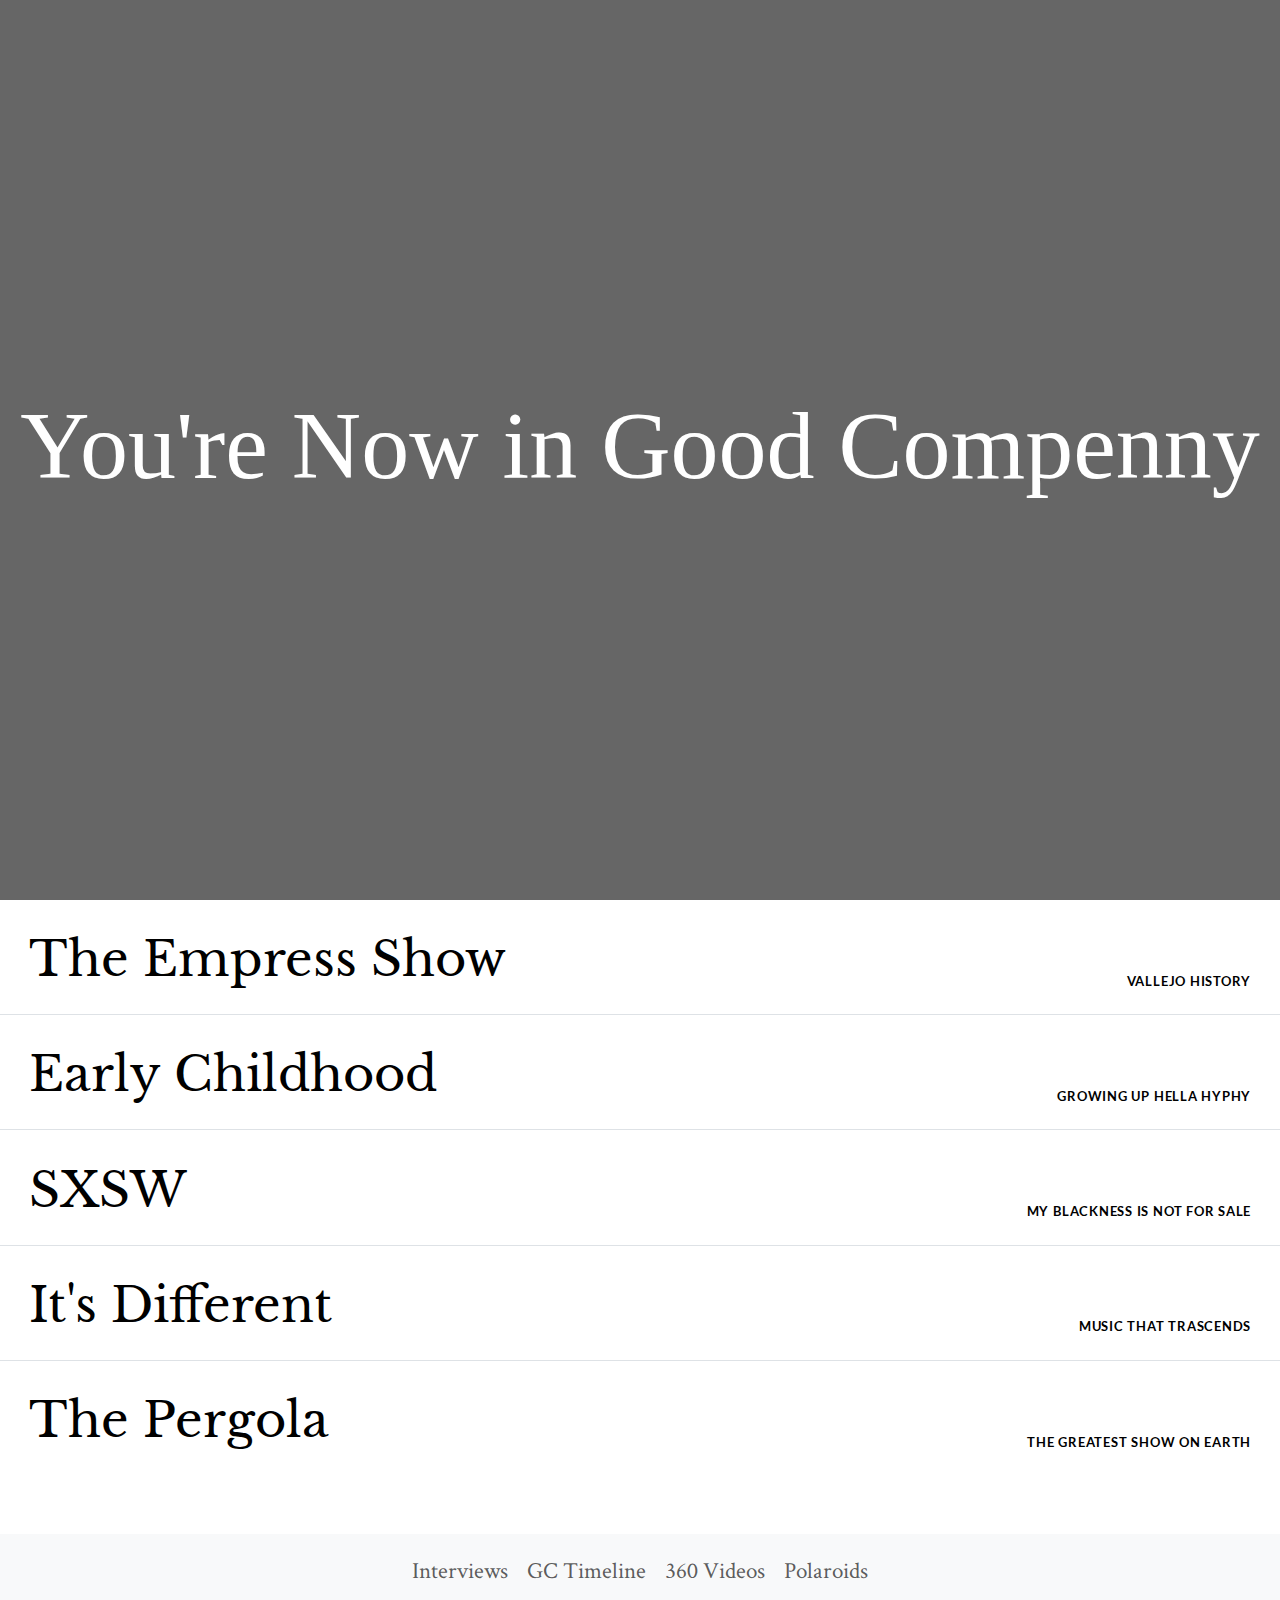
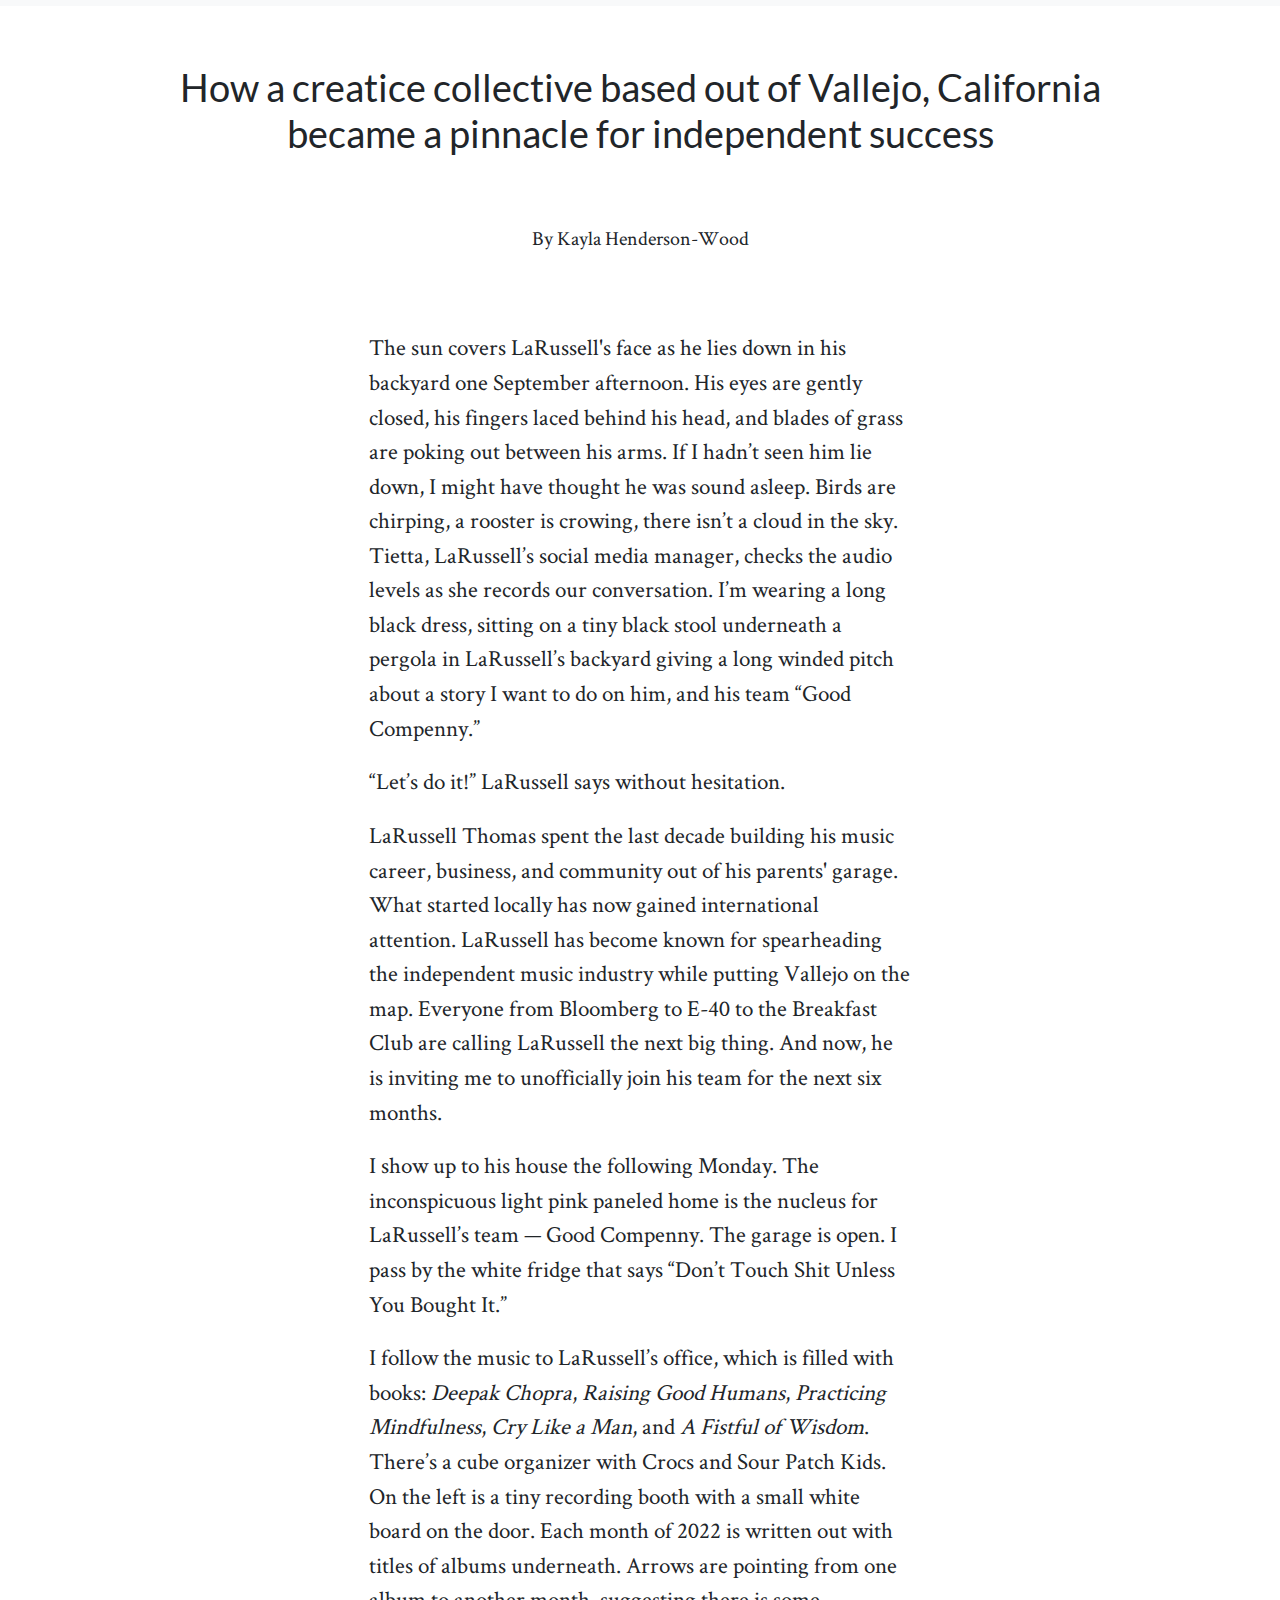
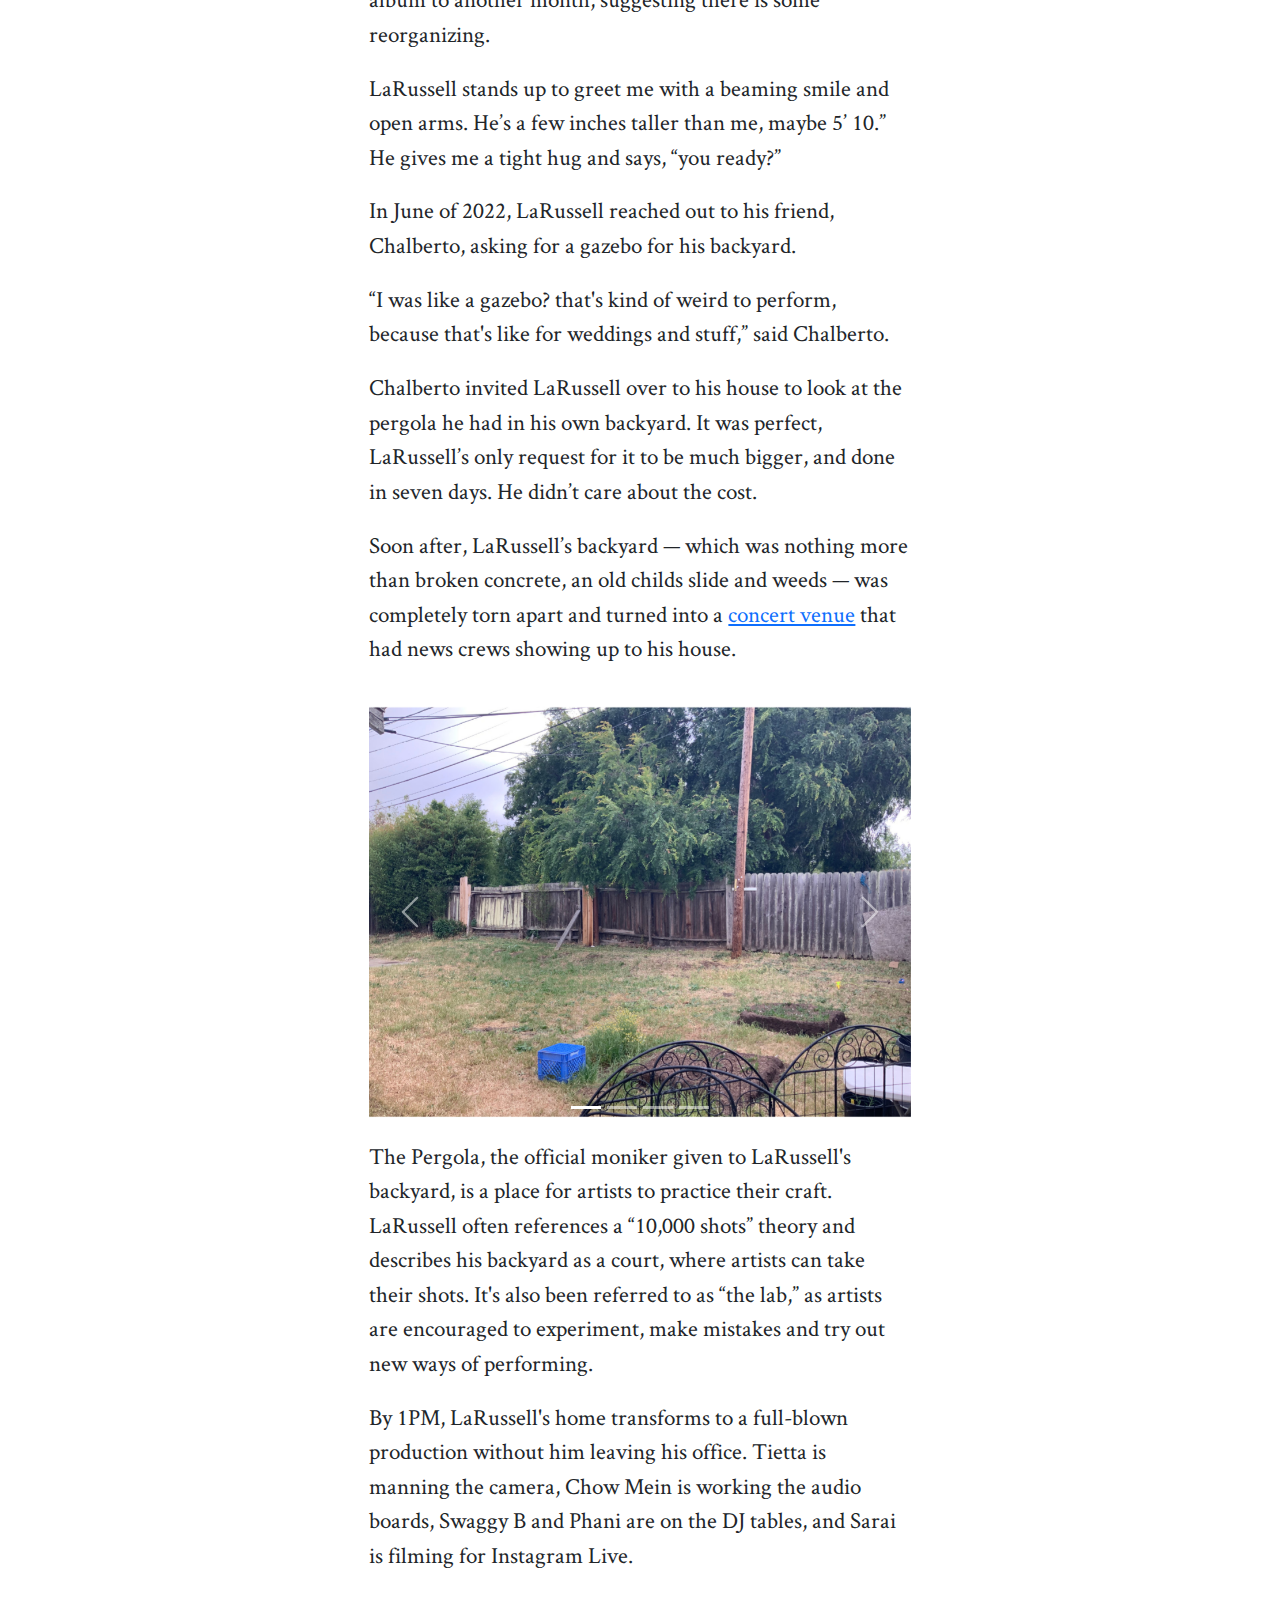
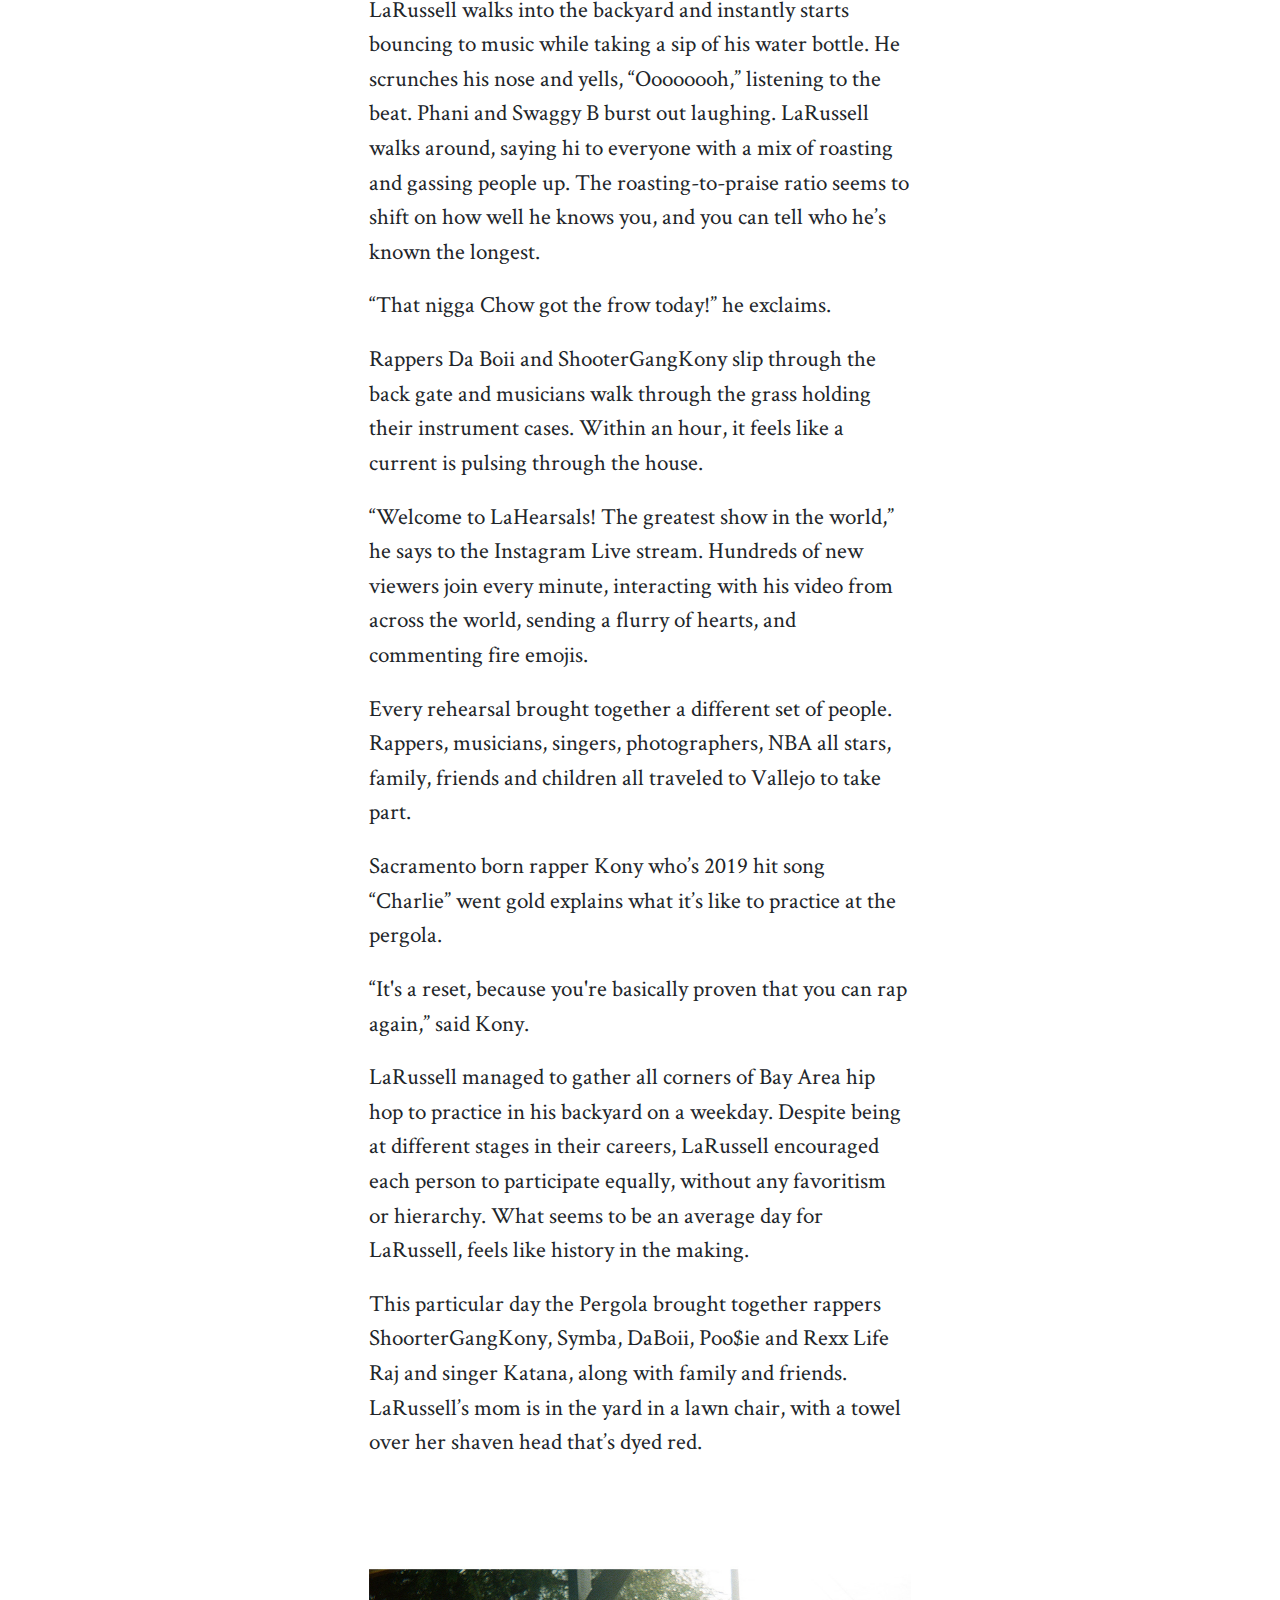
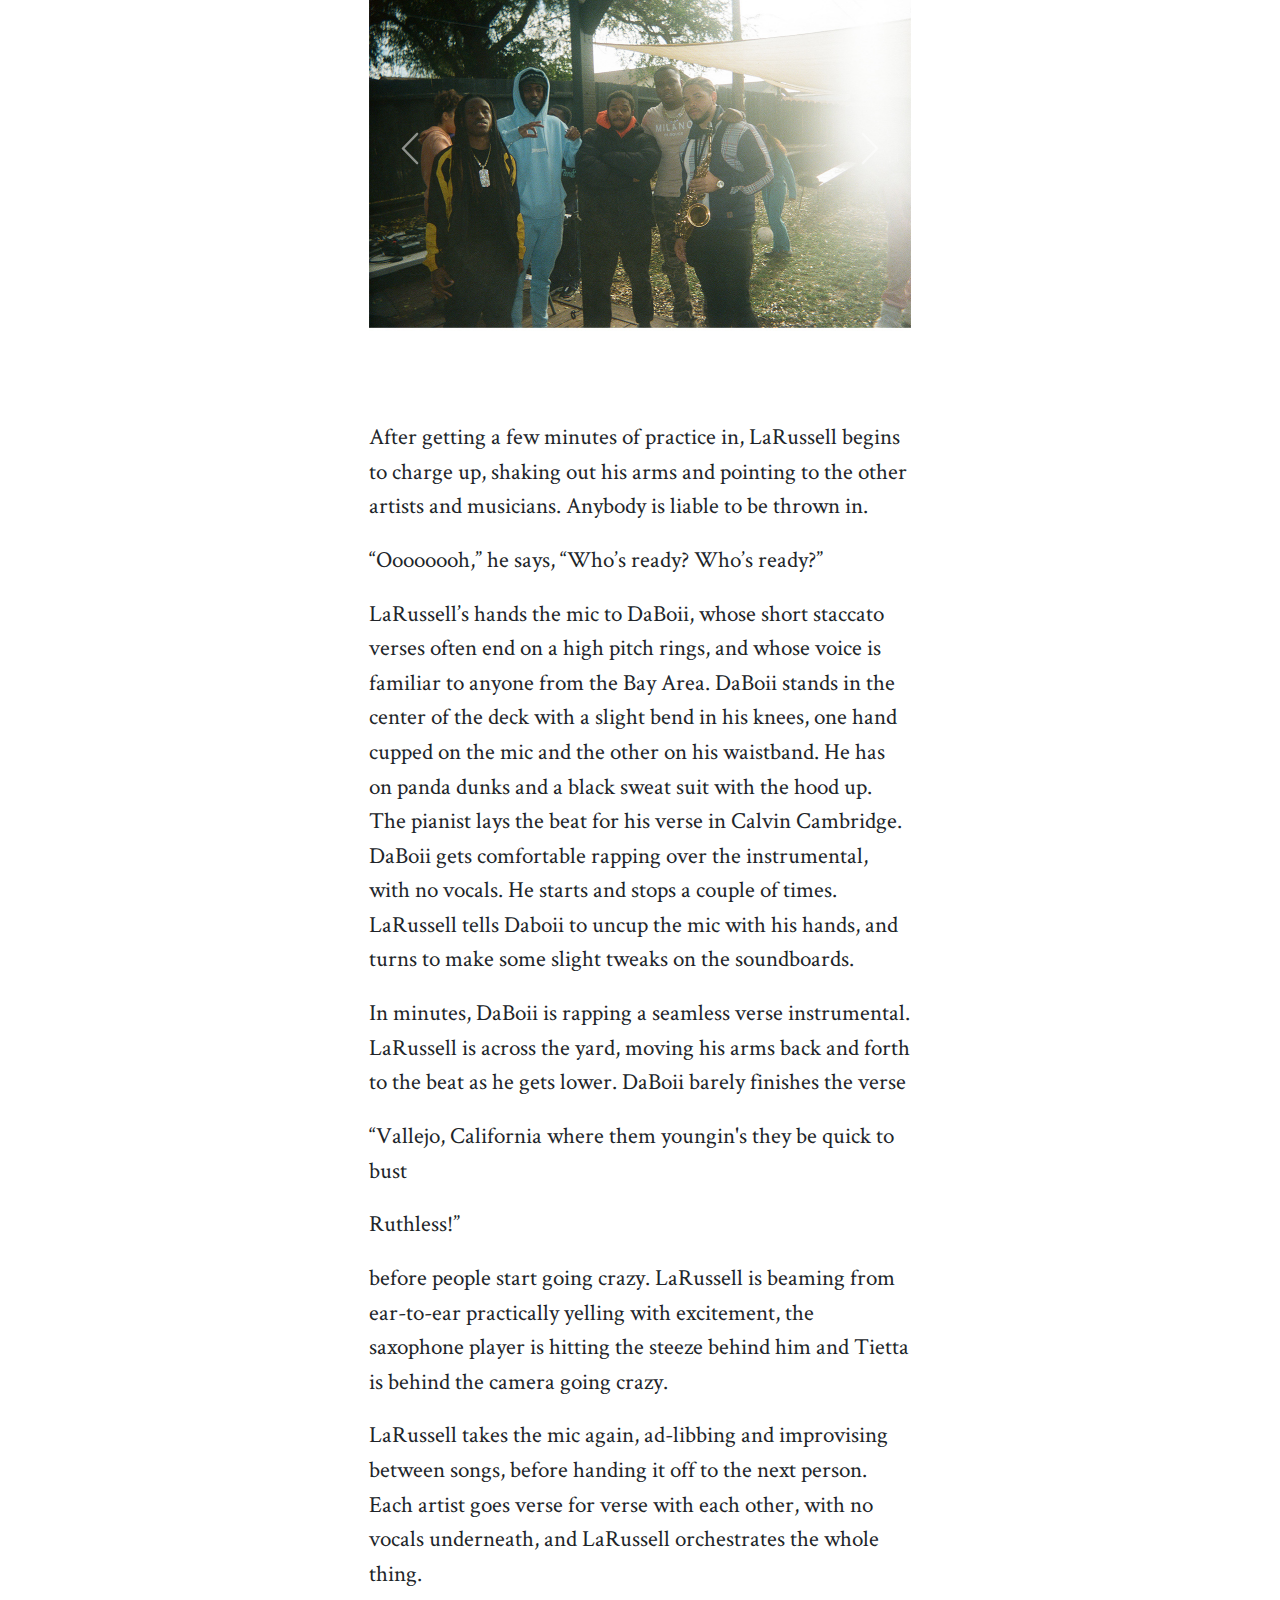
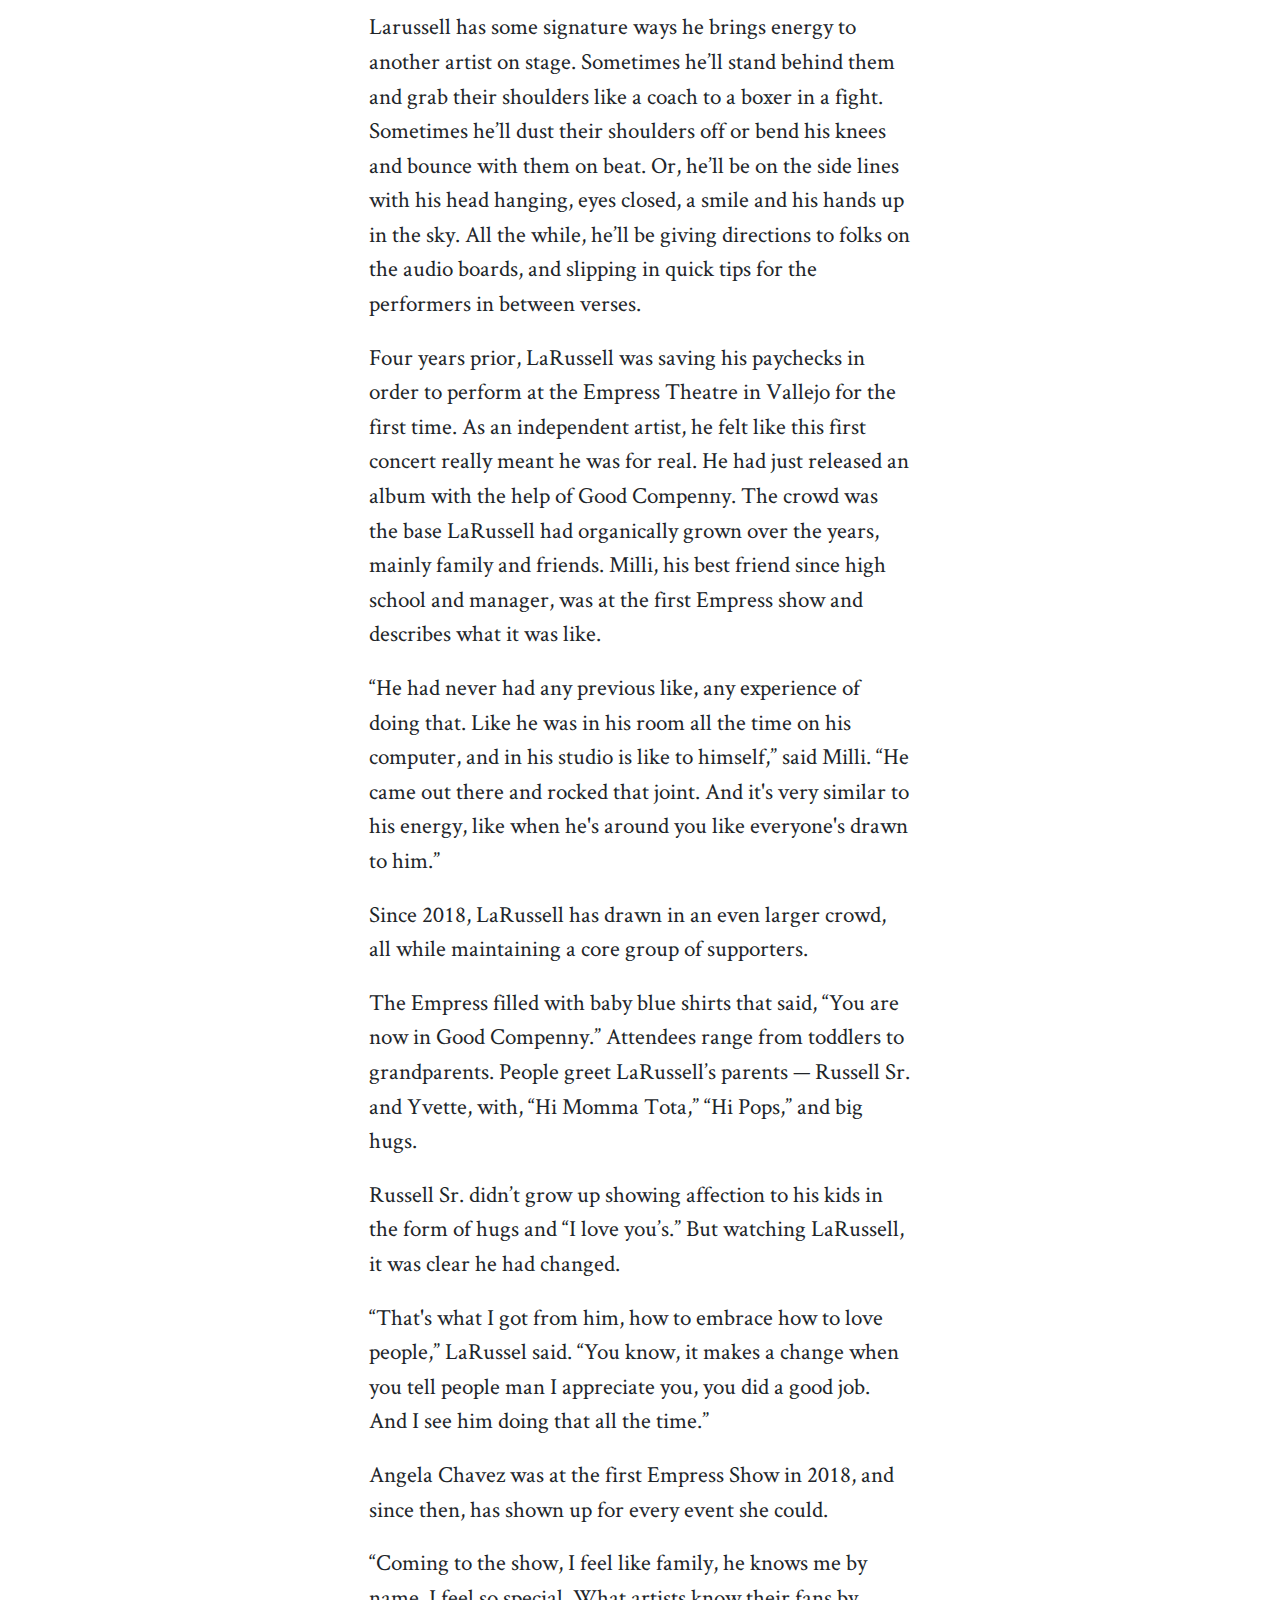
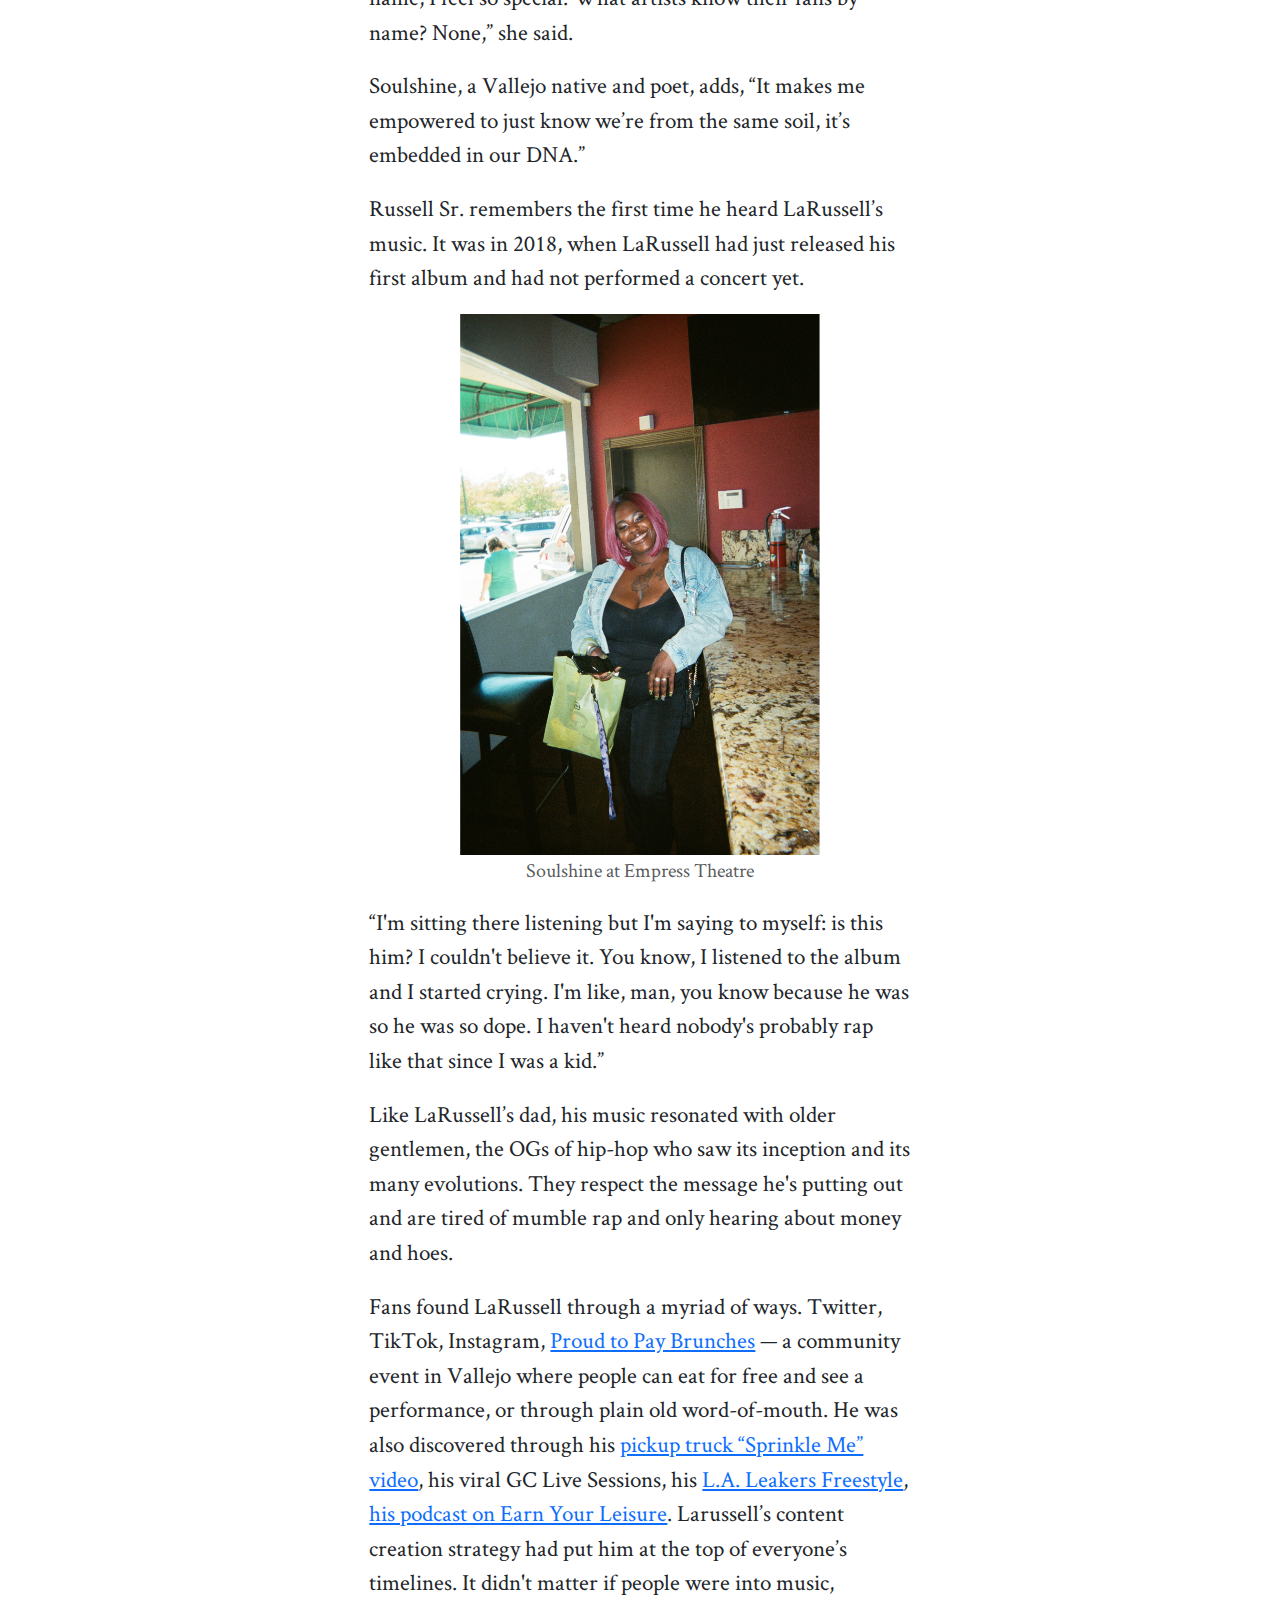
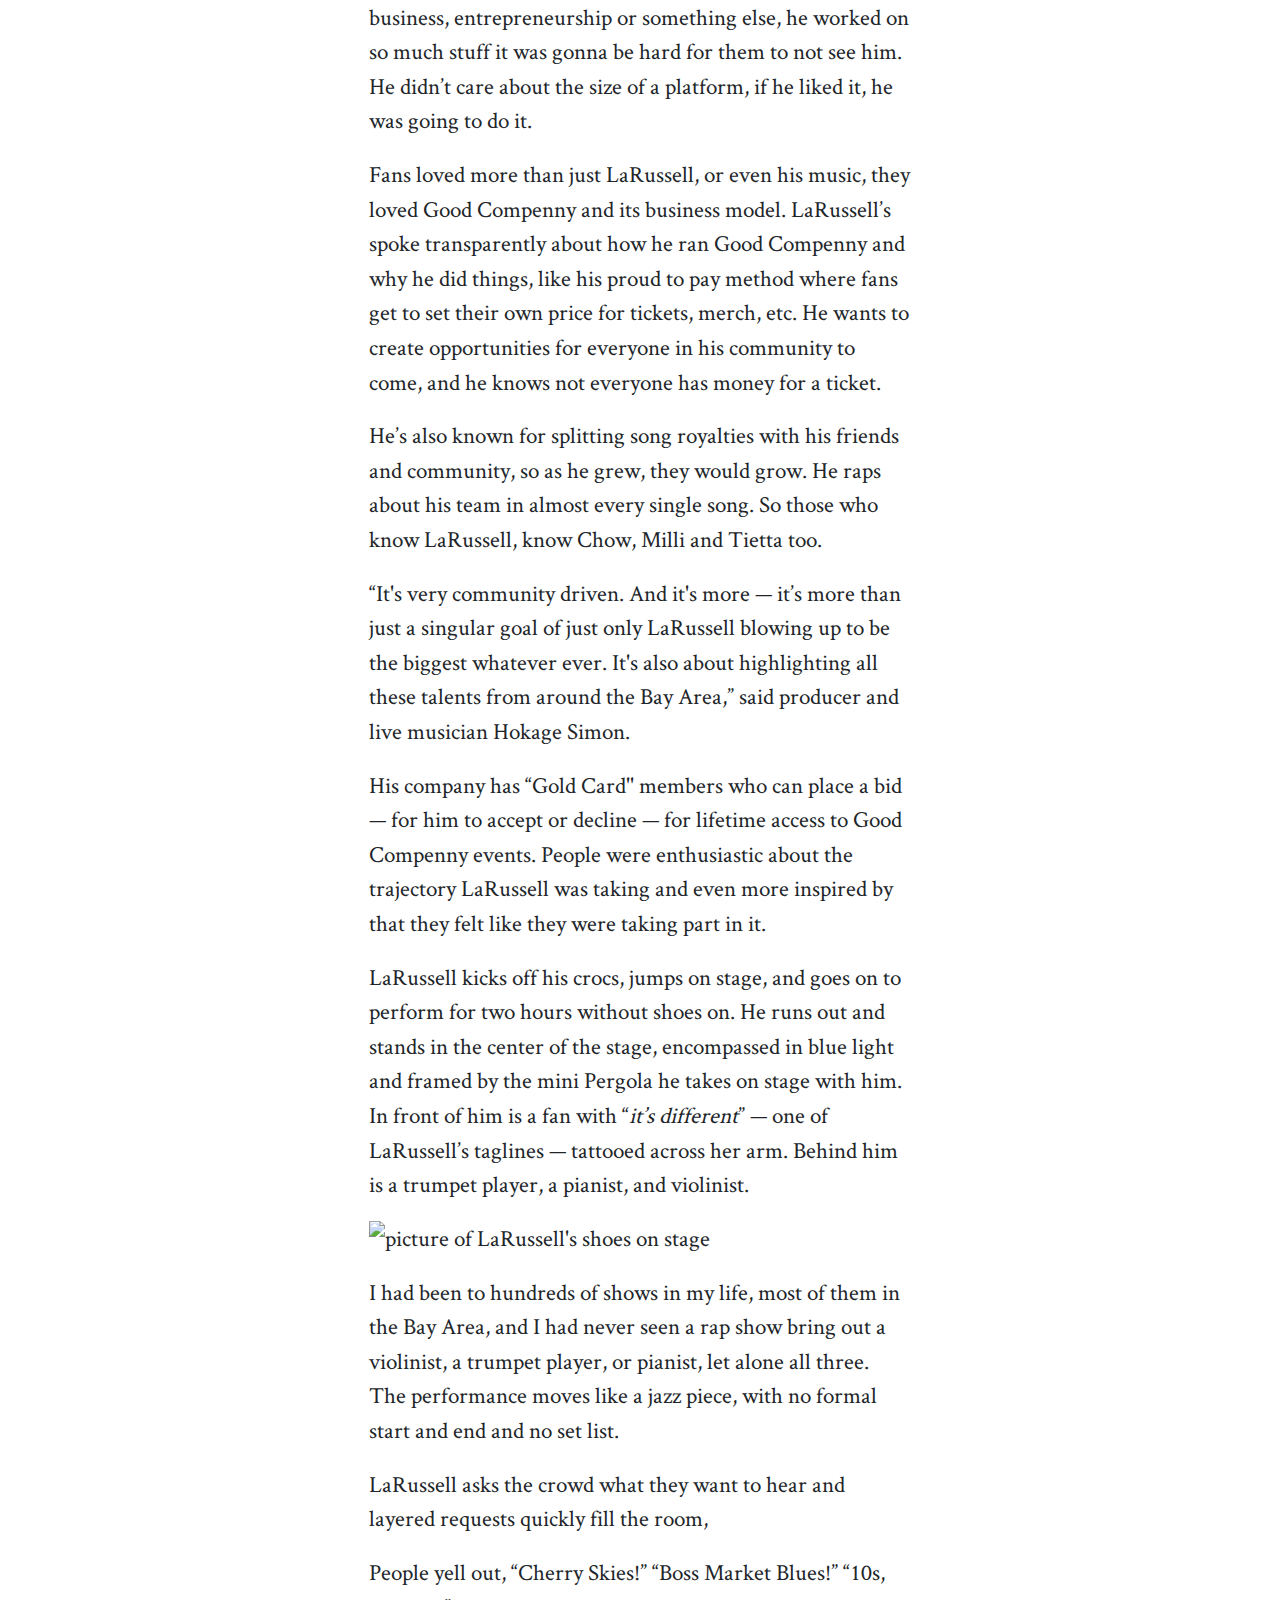
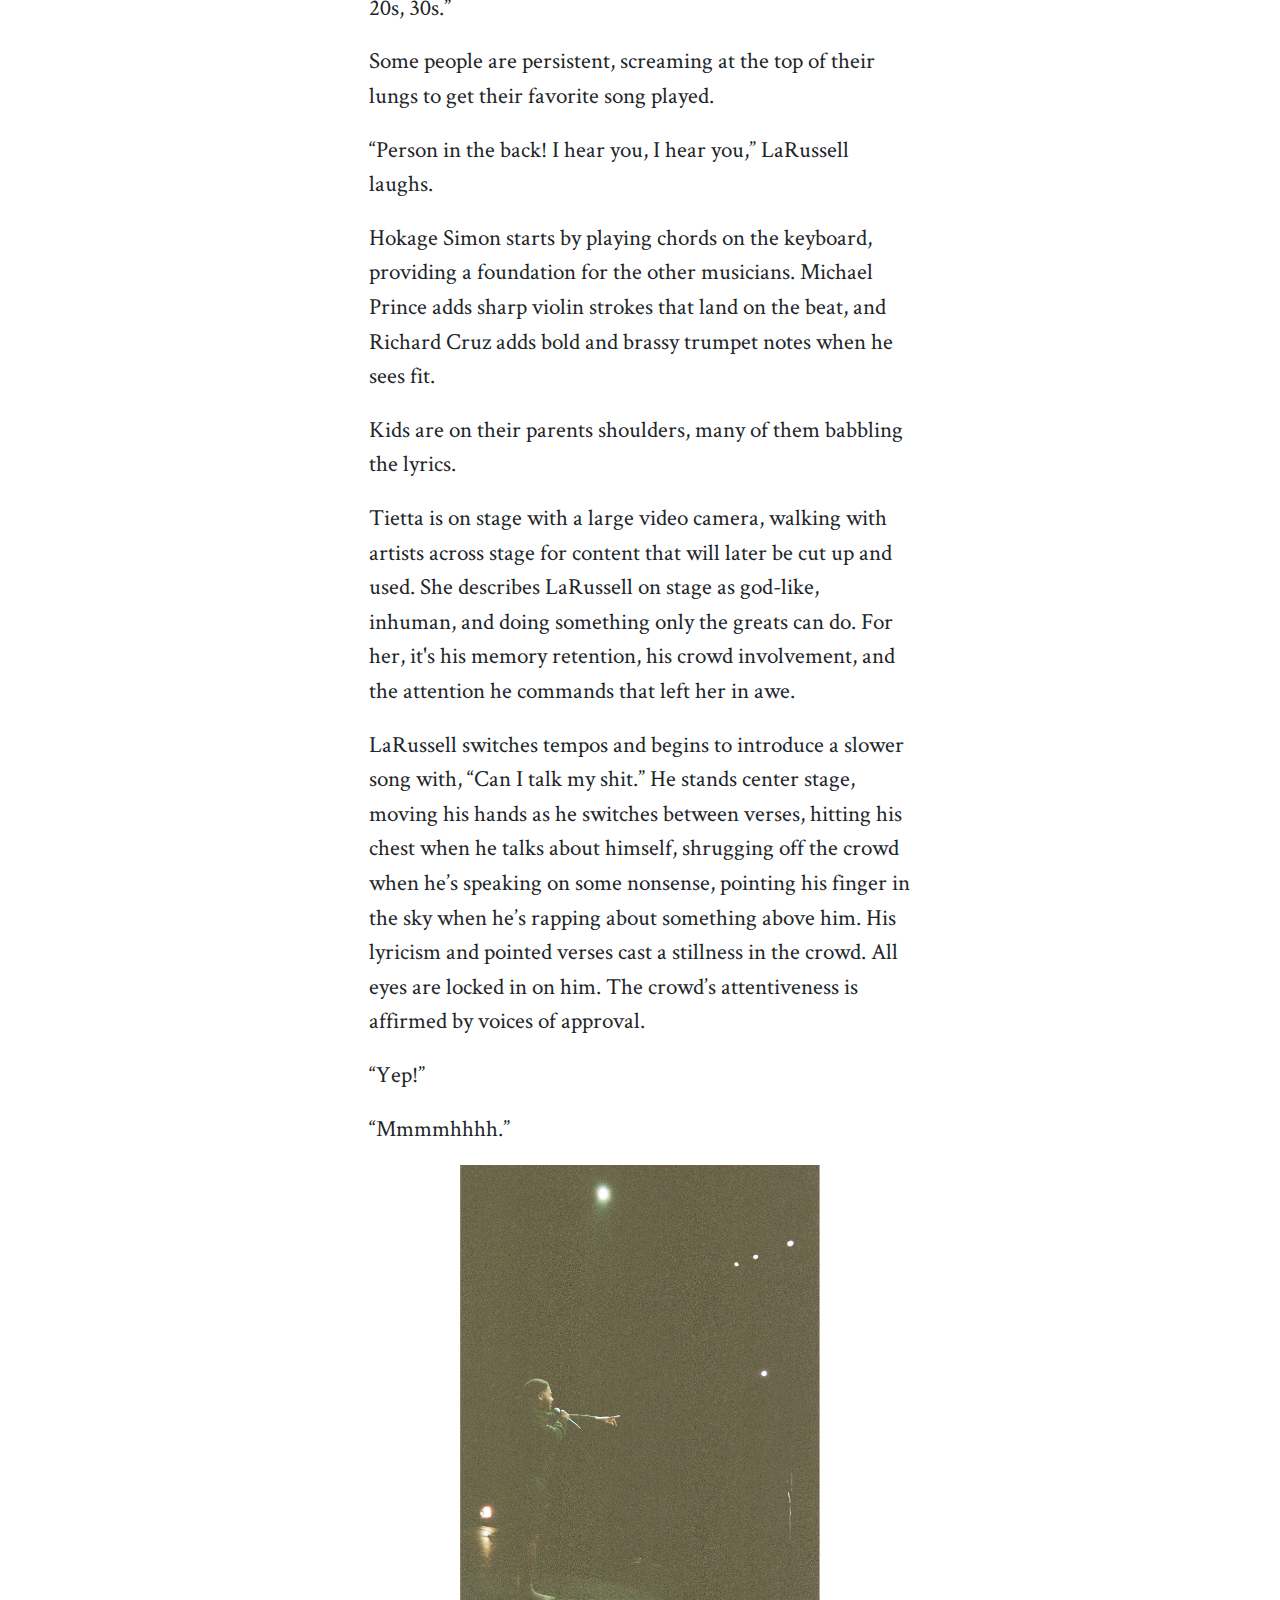
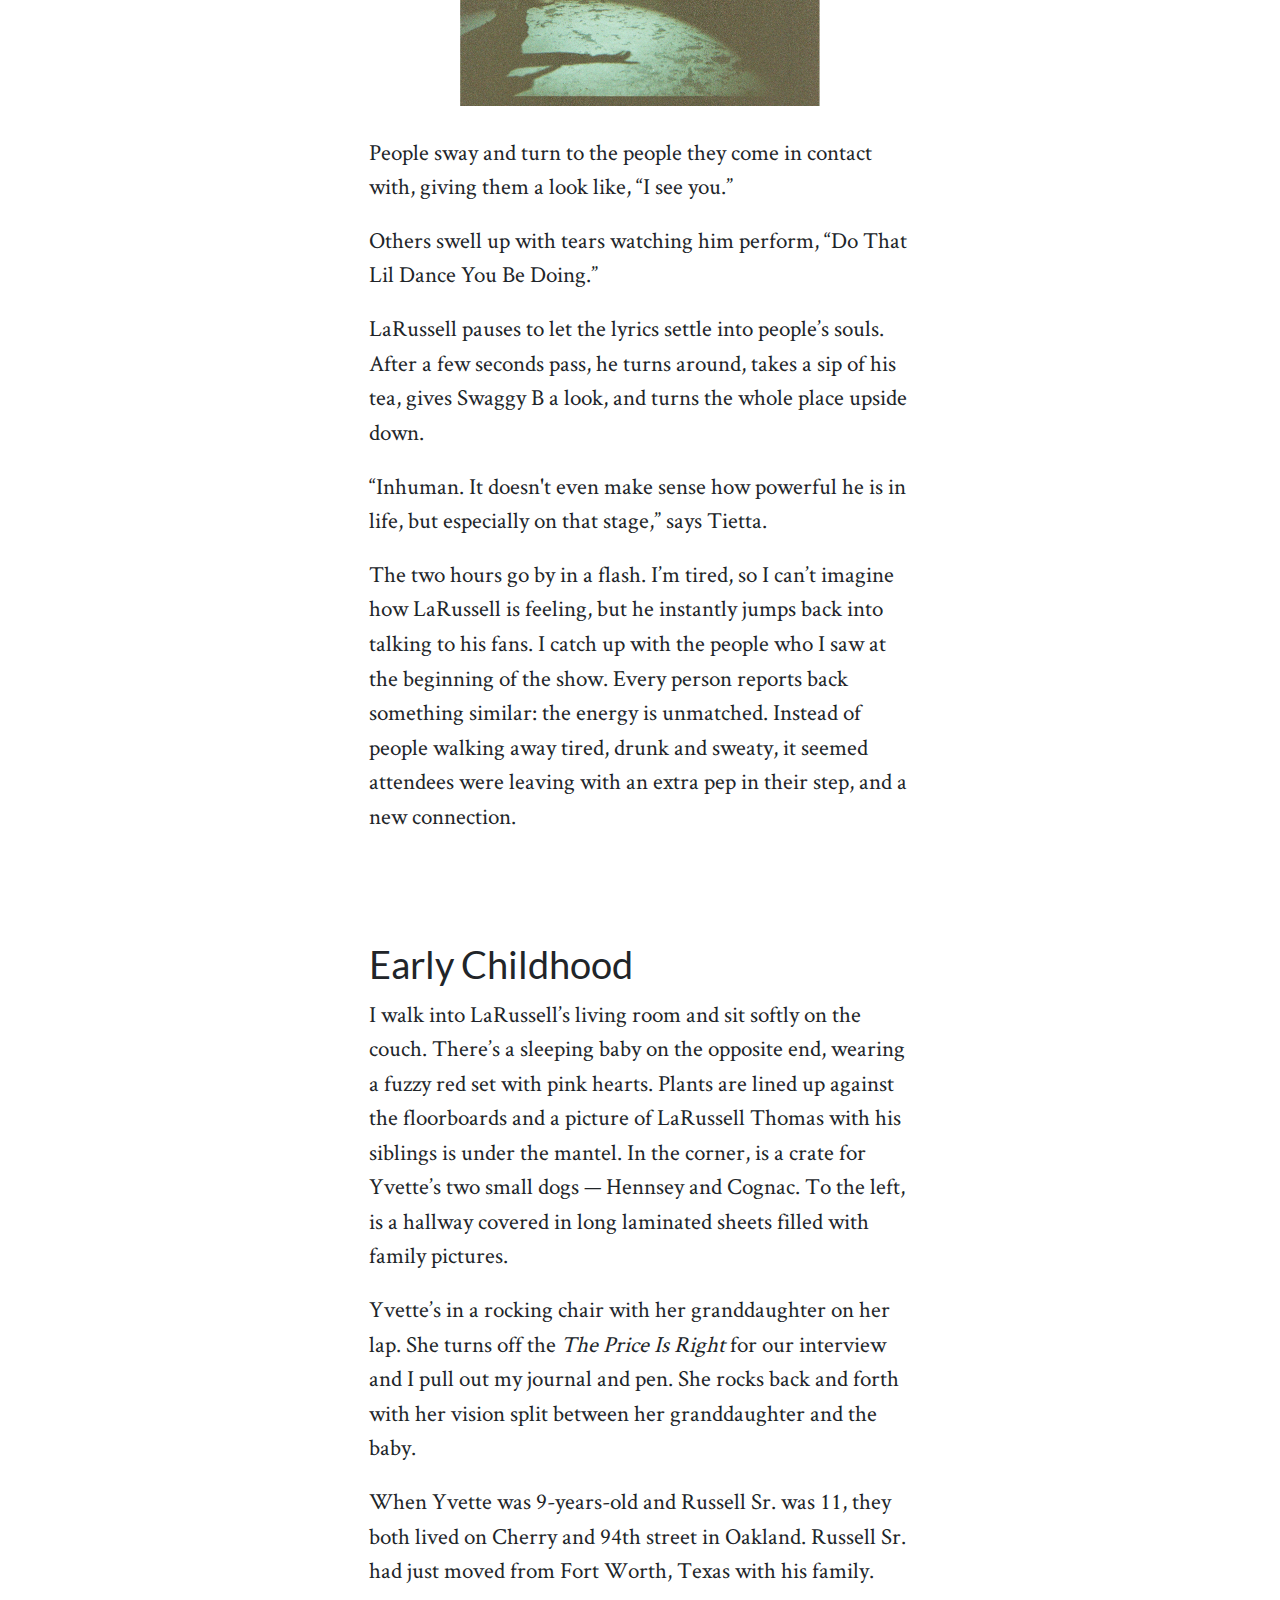
==== index.html @ 60300d7e "updated music section to add Tietta's part" ====
<!doctype html>
<html lang="en">
  <head>
    <meta charset="utf-8">
    <meta name="viewport" content="width=device-width, initial-scale=1, shrink-to-fit=no">
    <link rel="stylesheet" type="text/css" href="css/style.css" />
    <script defer src="./scripts/main.js"></script>
    <link rel="preconnect" href="https://fonts.googleapis.com"> 
    <link rel="preconnect" href="https://fonts.gstatic.com" crossorigin> 
    <link href="https://fonts.googleapis.com/css2?family=Permanent+Marker&family=Playfair+Display&display=swap" rel="stylesheet">

    <title>LaRussell</title>

    <!-- Microdata Scema -->
    <script type="application/ld+json">
    {
      "@context": "https://schema.org",
      "@type": "NewsArticle",
      "headline": "",
      "image": [
        "",
        ""
      ],
      "author": "",
      "publisher": "",
      "datePublished": "2020-04-28T12:00:00",
      "url": "",
      "sameAs" : [ 
        "",
        "",
        ""
      ]
    }
    </script>

    <!-- Twitter Summary Card -->
    <meta name="twitter:card" content="summary_large_image">
    <meta name="twitter:title" content="">
    <meta name="twitter:site" content="@">
    <meta name="twitter:url" content="">
    <meta name="twitter:image" content="g">
    <meta name="twitter:image:alt" content="">
    <meta name="twitter:description" content="">

    <!-- Social Sharing Meta (Facebook, others) -->
    <meta property="og:type" content="profile">
    <meta property="og:profile:first_name" content="">
    <meta property="og:profile:last_name" content="">
    <meta property="og:profile:user_name" content="@">
    <meta property="og:title" content="">
    <meta property="og:url" content="">
    <meta property="og:image" content="">
    <meta property="og:description" content="">

<!-- <link rel="preconnect" href="https://fonts.googleapis.com"> 
<link rel="preconnect" href="https://fonts.gstatic.com" crossorigin> 
<link href="https://fonts.googleapis.com/css2?family=Open+Sans&display=swap" rel="stylesheet">
 -->

  </head>
  <body>

    <!-- main banner -->
    <header role="banner" class="looping-background-video d-flex flex-column align-items-center justify-content-center">

      <h1 id="mainheader" class="text-white text-center display-1">You're Now in Good Compenny</h1>
      <!-- <p class="text-white">It's different</p> -->

<!--
      <video muted playsinline autoplay loop>
        <img src="assets/desk-1.jpg" alt="fallback">
      </video>
-->

    </header>

    <!-- Inspired by https://contrabureau.com/ -->
    <nav>
      <ul class="list-group list-group-flush list-group-stylized mb-5">
        
        <li style="--background:url(./assets/emperss.jpg);" 
            onclick="window.location='#empress'" 
            class="list-group-item px-sm-4 px-1">
            <p>The Empress Show</p>
            <small>Vallejo History</small>
        </li>
        <li style="--background:url(./assets/vallejo2copy.jpg);" 
            onclick="window.location='#childhood'" 
            class="list-group-item px-sm-4 px-1">
          <p>Early Childhood</p>
          <small>Growing Up Hella Hyphy</small>
        </li>
        <li style="--background:url(./assets/IMG_3806.JPG);" 
            onclick="window.location='#sxsw'" 
            class="list-group-item px-sm-4 px-1">
          <p>SXSW</p>
          <small>My Blackness is Not For Sale</small>
        </li>
        <li style="--background:url(./assets/IMG_5363.JPG);" 
            onclick="window.location='#musicsection'" 
            class="list-group-item px-sm-4 px-1">
          <p>It's Different</p>
          <small>Music that trascends</small>
        </li>
        <li style="--background:url(./assets/IMG_5380.JPG);" 
            onclick="window.location='#pergola'" 
            class="list-group-item px-sm-4 px-1">
          <p>The Pergola</p>
          <small>The Greatest Show on Earth</small>
        </li>

      </ul>
    </nav>


<nav class="navbar navbar-expand-sm sticky-top bg-body-tertiary">
  <div class="container-fluid">
    <button class="navbar-toggler" type="button" data-bs-toggle="collapse" data-bs-target="#navbarSupportedContent" aria-controls="navbarSupportedContent" aria-expanded="false" aria-label="Toggle navigation">
      <span class="navbar-toggler-icon"></span>
    </button>
    <div class="collapse navbar-collapse text-center" id="navbarSupportedContent">
      <ul class="navbar-nav mx-auto mb-lg-0">
        <li class="nav-item">
          <a class="nav-link" href="interview/">Interviews</a>
        </li>
        <li class="nav-item">
          <a class="nav-link" href="timeline/">GC Timeline</a>
        </li>
        <li class="nav-item">
          <a class="nav-link" href="360/">360 Videos</a>
        </li>
        <li class="nav-item">
          <a class="nav-link" href="polaroid/">Polaroids</a>
        </li>
      </ul>
    </div>
  </div>
</nav>


    <!-- content section -->
    <article role="main">

      <div class="container mt-5">



        <!-- article headline and byline -->
        <header class="my-5 row justify-content-center">
          <div class="col-12 col-md-10 text-center">
            <h2>How a creatice collective based out of Vallejo, California became a pinnacle for independent success </h2>
            <p class="small pt-5">By Kayla Henderson-Wood</p>
          </div>
        </header>
        



        <!-- EMPRESS-->
        <div id="empress" class="row justify-content-center">
          <div class="col-12 col-md-8 col-lg-6">
           <p>The sun covers LaRussell's face as he lies down in his backyard one September afternoon. His eyes are gently closed, his fingers laced behind his head, and blades of grass are poking out between his arms. If I hadn&rsquo;t seen him lie down, I might have thought he was sound asleep. Birds are chirping, a rooster is crowing, there isn&rsquo;t a cloud in the sky. Tietta, LaRussell&rsquo;s social media manager, checks the audio levels as she records our conversation. I&rsquo;m wearing a long black dress, sitting on a tiny black stool underneath a pergola in LaRussell&rsquo;s backyard giving a long winded pitch about a story I want to do on him, and his team &ldquo;Good Compenny.&rdquo;</p>
          <p>&ldquo;Let&rsquo;s do it!&rdquo; LaRussell says without hesitation.&nbsp;</p>
          <p>LaRussell Thomas spent the last decade building his music career, business, and community out of his parents' garage. What started locally has now gained international attention. LaRussell has become known for spearheading the independent music industry while putting Vallejo on the map. Everyone from Bloomberg to E-40 to the Breakfast Club are calling LaRussell the next big thing. And now, he is inviting me to unofficially join his team for the next six months.</p>
          <p>I show up to his house the following Monday. The inconspicuous light pink paneled home is the nucleus for LaRussell&rsquo;s team &mdash; Good Compenny. The garage is open. I pass by the white fridge that says &ldquo;Don&rsquo;t Touch Shit Unless You Bought It.&rdquo;&nbsp;</p>
          <p>I follow the music to LaRussell&rsquo;s office, which is filled with books: <em>Deepak Chopra</em>, <em>Raising Good Humans</em>, <em>Practicing Mindfulness</em>, <em>Cry Like a Man</em>, and <em>A Fistful of Wisdom</em>. There&rsquo;s a cube organizer with Crocs and Sour Patch Kids. On the left is a tiny recording booth with a small white board on the door. Each month of 2022 is written out with titles of albums underneath. Arrows are pointing from one album to another month, suggesting there is some reorganizing.&nbsp;</p>
          <p>LaRussell stands up to greet me with a beaming smile and open arms. He&rsquo;s a few inches taller than me, maybe 5&rsquo; 10.&rdquo; He gives me a tight hug and says, &ldquo;you ready?&rdquo;&nbsp;</p>
          <p>In June of 2022, LaRussell reached out to his friend, Chalberto, asking for a gazebo for his backyard.</p>
          <p>&ldquo;I was like a gazebo? that's kind of weird to perform, because that's like for weddings and stuff,&rdquo; said Chalberto.</p>
          <p>Chalberto invited LaRussell over to his house to look at the pergola he had in his own backyard. It was perfect, LaRussell&rsquo;s only request for it to be much bigger, and done in seven days. He didn&rsquo;t care about the cost.&nbsp;</p>
          <p>Soon after, LaRussell&rsquo;s backyard &mdash; which was nothing more than broken concrete, an old childs slide and weeds &mdash; was completely torn apart and turned into a <a href="https://www.hotnewhiphop.com/444496-larussell-is-in-a-league-of-his-own-talks-throwing-concerts-in-his-backyard-to-nipsey-hussles-influence-on-proud-2-pay-movement">concert venue</a> that had news crews showing up to his house.</p>

        <!-- Example of a slide show, also called a carousel -->
        <div id="carouselExampleIndicators1" class="carousel slide" data-bs-ride="carousel">
          <div class="carousel-indicators">
            <button type="button" data-bs-target="#carouselExampleIndicators1" data-bs-slide-to="0" class="active" aria-current="true" aria-label="Slide 1"></button>
            <button type="button" data-bs-target="#carouselExampleIndicators1" data-bs-slide-to="1" aria-label="Slide 2"></button>
            <button type="button" data-bs-target="#carouselExampleIndicators1" data-bs-slide-to="2" aria-label="Slide 3"></button>
             <button type="button" data-bs-target="#carouselExampleIndicators1" data-bs-slide-to="3" aria-label="Slide 4"></button>
          </div>
          <div class="carousel-inner">
            <div class="carousel-item active">
              <img src="assets/1.png" class="d-block w-100" alt="picture of backyard before remodel">
            </div>
            <div class="carousel-item">
              <img src="assets/2.png" class="d-block w-100" alt="picture of backyard with sketch of rennovations">
            </div>
            <div class="carousel-item">
              <img src="assets/3.png" class="d-block w-100" alt="picture of backyard mid renovation">
            </div>
            <div class="carousel-item">
              <img src="assets/4.png" class="d-block w-100" alt="picture of backyard freshly done">
            </div>
          </div>
          <button class="carousel-control-prev" type="button" data-bs-target="#carouselExampleIndicators1" data-bs-slide="prev">
            <span class="carousel-control-prev-icon" aria-hidden="true"></span>
            <span class="visually-hidden">Previous</span>
          </button>
          <button class="carousel-control-next" type="button" data-bs-target="#carouselExampleIndicators1" data-bs-slide="next">
            <span class="carousel-control-next-icon" aria-hidden="true"></span>
            <span class="visually-hidden">Next</span>
          </button>
        </div>

          <p>The Pergola, the official moniker given to LaRussell's backyard, is a place for artists to practice their craft. LaRussell often references a &ldquo;10,000 shots&rdquo; theory and describes his backyard as a court, where artists can take their shots. It's also been referred to as &ldquo;the lab,&rdquo; as artists are encouraged to experiment, make mistakes and try out new ways of performing.</p>
          <p>By 1PM, LaRussell's home transforms to a full-blown production without him leaving his office. Tietta is manning the camera, Chow Mein is working the audio boards, Swaggy B and Phani are on the DJ tables, and Sarai is filming for Instagram Live.&nbsp;</p>
          <p>LaRussell walks into the backyard and instantly starts bouncing to music while taking a sip of his water bottle. He scrunches his nose and yells, &ldquo;Oooooooh,&rdquo; listening to the beat. Phani and Swaggy B burst out laughing. LaRussell walks around, saying hi to everyone with a mix of roasting and gassing people up. The roasting-to-praise ratio seems to shift on how well he knows you, and you can tell who he&rsquo;s known the longest.&nbsp;</p>
          <p>&ldquo;That nigga Chow got the frow today!&rdquo; he exclaims.</p>
          <p>Rappers Da Boii and ShooterGangKony slip through the back gate and musicians walk through the grass holding their instrument cases. Within an hour, it feels like a current is pulsing through the house.</p>
          <p>&ldquo;Welcome to LaHearsals! The greatest show in the world,&rdquo; he says to the Instagram Live stream. Hundreds of new viewers join every minute, interacting with his video from across the world, sending a flurry of hearts, and commenting fire emojis.</p>
          <p>Every rehearsal brought together a different set of people. Rappers, musicians, singers, photographers, NBA all stars, family, friends and children all traveled to Vallejo to take part.</p>
          <p>Sacramento born rapper Kony who&rsquo;s 2019 hit song &ldquo;Charlie&rdquo; went gold explains what it&rsquo;s like to practice at the pergola.&nbsp;</p>
          <p>&ldquo;It's a reset, because you're basically proven that you can rap again,&rdquo; said Kony.</p>
          <p>LaRussell managed to gather all corners of Bay Area hip hop to practice in his backyard on a weekday. Despite being at different stages in their careers, LaRussell encouraged each person to participate equally, without any favoritism or hierarchy. What seems to be an average day for LaRussell, feels like history in the making.&nbsp;</p>
          <p>This particular day the Pergola brought together rappers ShoorterGangKony, Symba, DaBoii, Poo$ie and Rexx Life Raj and singer Katana, along with family and friends. LaRussell&rsquo;s mom is in the yard in a lawn chair, with a towel over her shaven head that&rsquo;s dyed red.&nbsp;</p>


        <!-- Example of a slide show, also called a carousel -->
        <div id="carouselExampleIndicators2" class="carousel slide" data-bs-ride="carousel">
          <div class="carousel-indicators">
            <button type="button" data-bs-target="#carouselExampleIndicators2" data-bs-slide-to="0" class="active" aria-current="true" aria-label="Slide 1"></button>
            <button type="button" data-bs-target="#carouselExampleIndicators2" data-bs-slide-to="1" aria-label="Slide 2"></button>
            <button type="button" data-bs-target="#carouselExampleIndicators2" data-bs-slide-to="2" aria-label="Slide 3"></button>
             <button type="button" data-bs-target="#carouselExampleIndicators2" data-bs-slide-to="3" aria-label="Slide 4"></button>
             <button type="button" data-bs-target="#carouselExampleIndicators2" data-bs-slide-to="4" aria-label="Slide 5"></button>
             <button type="button" data-bs-target="#carouselExampleIndicators2" data-bs-slide-to="5" aria-label="Slide 6"></button>
          </div>
          <div class="carousel-inner">
            <div class="carousel-item active">
              <img src="assets/pergola-everyone.jpg" class="d-block w-100" alt="LaRussell, DaBoii, Kony and Symba in the backyard">
            </div>
            <div class="carousel-item">
              <img src="assets/pergola-katana.jpg" class="d-block w-100" alt="Singer Katana in the backyard">
            </div>
            <div class="carousel-item">
              <img src="assets/pergola-kony.jpg" class="d-block w-100" alt="Rapper Kony in the backyard">
            </div>
            <div class="carousel-item">
              <img src="assets/pergola-symba.jpg" class="d-block w-100" alt="Rapper Symba in the backyard">
            </div>
            <div class="carousel-item">
              <img src="assets/pergola-chow.jpg" class="d-block w-100" alt="Audio engineer Chow in the backyard">
            </div>
            <div class="carousel-item">
              <img src="assets/pergola-rexxd.jpg" class="d-block w-100" alt="Rexx Life Rajj in Backyard">
            </div>
          </div>
          <button class="carousel-control-prev" type="button" data-bs-target="#carouselExampleIndicators2" data-bs-slide="prev">
            <span class="carousel-control-prev-icon" aria-hidden="true"></span>
            <span class="visually-hidden">Previous</span>
          </button>
          <button class="carousel-control-next" type="button" data-bs-target="#carouselExampleIndicators2" data-bs-slide="next">
            <span class="carousel-control-next-icon" aria-hidden="true"></span>
            <span class="visually-hidden">Next</span>
          </button>
        </div>


          <p>After getting a few minutes of practice in, LaRussell begins to charge up, shaking out his arms and pointing to the other artists and musicians. Anybody is liable to be thrown in.</p>
          <p>&ldquo;Oooooooh,&rdquo; he says, &ldquo;Who&rsquo;s ready? Who&rsquo;s ready?&rdquo;</p>
          <p>LaRussell&rsquo;s hands the mic to DaBoii, whose short staccato verses often end on a high pitch rings, and whose voice is familiar to anyone from the Bay Area. DaBoii stands in the center of the deck with a slight bend in his knees, one hand cupped on the mic and the other on his waistband. He has on panda dunks and a black sweat suit with the hood up. The pianist lays the beat for his verse in Calvin Cambridge. DaBoii gets comfortable rapping over the instrumental, with no vocals. He starts and stops a couple of times. LaRussell tells Daboii to uncup the mic with his hands, and turns to make some slight tweaks on the soundboards.&nbsp;</p>
         <p>In minutes, DaBoii is rapping a seamless verse instrumental. LaRussell is across the yard, moving his arms back and forth to the beat as he gets lower. DaBoii barely finishes the verse&nbsp;</p>
          <p>&ldquo;Vallejo, California where them youngin's they be quick to bust</p>
          <p>Ruthless!&rdquo;</p>
          <p>before people start going crazy. LaRussell is beaming from ear-to-ear practically yelling with excitement, the saxophone player is hitting the steeze behind him and Tietta is behind the camera going crazy.</p>
          <p>LaRussell takes the mic again, ad-libbing and improvising between songs, before handing it off to the next person. Each artist goes verse for verse with each other, with no vocals underneath, and LaRussell orchestrates the whole thing.&nbsp;</p>
          <p>Larussell has some signature ways he brings energy to another artist on stage. Sometimes he&rsquo;ll stand behind them and grab their shoulders like a coach to a boxer in a fight. Sometimes he&rsquo;ll dust their shoulders off or bend his knees and bounce with them on beat. Or, he&rsquo;ll be on the side lines with his head hanging, eyes closed, a smile and his hands up in the sky. All the while, he&rsquo;ll be giving directions to folks on the audio boards, and slipping in quick tips for the performers in between verses.&nbsp;</p>
          <p>Four years prior, LaRussell was saving his paychecks in order to perform at the Empress Theatre in Vallejo for the first time. As an independent artist, he felt like this first concert really meant he was for real. He had just released an album with the help of Good Compenny. The crowd was the base LaRussell had organically grown over the years, mainly family and friends. Milli, his best friend since high school and manager, was at the first Empress show and describes what it was like.</p>
          <p>&ldquo;He had never had any previous like, any experience of doing that. Like he was in his room all the time on his computer, and in his studio is like to himself,&rdquo; said Milli. &ldquo;He came out there and rocked that joint. And it's very similar to his energy, like when he's around you like everyone's drawn to him.&rdquo;</p>
          <p>Since 2018, LaRussell has drawn in an even larger crowd, all while maintaining a core group of supporters.</p>
          <p>The Empress filled with baby blue shirts that said, &ldquo;You are now in Good Compenny.&rdquo; Attendees range from toddlers to grandparents. People greet LaRussell&rsquo;s parents &mdash; Russell Sr. and Yvette, with, &ldquo;Hi Momma Tota,&rdquo; &ldquo;Hi Pops,&rdquo; and big hugs.&nbsp;</p>
          <p>Russell Sr. didn&rsquo;t grow up showing affection to his kids in the form of hugs and &ldquo;I love you&rsquo;s.&rdquo; But watching LaRussell, it was clear he had changed.&nbsp;</p>
          <p>&ldquo;That's what I got from him, how to embrace how to love people,&rdquo; LaRussel said. &ldquo;You know, it makes a change when you tell people man I appreciate you, you did a good job. And I see him doing that all the time.&rdquo;</p>
          <p>Angela Chavez was at the first Empress Show in 2018, and since then, has shown up for every event she could.&nbsp;</p>
          <p>&ldquo;Coming to the show, I feel like family, he knows me by name, I feel so special. What artists know their fans by name? None,&rdquo; she said.</p>
          <p>Soulshine, a Vallejo native and poet, adds, &ldquo;It makes me empowered to just know we&rsquo;re from the same soil, it&rsquo;s embedded in our DNA.&rdquo;&nbsp;</p>
          <p>Russell Sr. remembers the first time he heard LaRussell&rsquo;s music. It was in 2018, when LaRussell had just released his first album and had not performed a concert yet.&nbsp;</p>



          <figure class="figure">
            <img src="assets/Soulshine.png" alt="picture of Soulshine" class="img-fluid d-block">
            <figcaption class="figure-caption text-center">Soulshine at Empress Theatre</figcaption>
          </figure>

          <p>&ldquo;I'm sitting there listening but I'm saying to myself: is this him? I couldn't believe it. You know, I listened to the album and I started crying. I'm like, man, you know because he was so he was so dope. I haven't heard nobody's probably rap like that since I was a kid.&rdquo;</p>
          <p>Like LaRussell&rsquo;s dad, his music resonated with older gentlemen, the OGs of hip-hop who saw its inception and its many evolutions. They respect the message he's putting out and are tired of mumble rap and only hearing about money and hoes.&nbsp;</p>
          <p>Fans found LaRussell through a myriad of ways. Twitter, TikTok, Instagram, <a href="https://www.sfgate.com/food/article/bay-area-larussell-vallejo-restaurant-17525215.php">Proud to Pay Brunches</a> &mdash; a community event in Vallejo where people can eat for free and see a performance, or through plain old word-of-mouth. He was also discovered through his <a href="https://www.youtube.com/watch?v=IsRfwPGboBw">pickup truck &ldquo;Sprinkle Me&rdquo; video</a>, his viral GC Live Sessions, his <a href="https://www.youtube.com/watch?v=-tJ38uyQ4cs">L.A. Leakers Freestyle</a>, <a href="https://www.youtube.com/watch?v=-tJ38uyQ4cs">his podcast on Earn Your Leisure</a>. Larussell&rsquo;s content creation strategy had put him at the top of everyone&rsquo;s timelines. It didn't matter if people were into music, business, entrepreneurship or something else, he worked on so much stuff it was gonna be hard for them to not see him. He didn&rsquo;t care about the size of a platform, if he liked it, he was going to do it.&nbsp;</p>
          <p>Fans loved more than just LaRussell, or even his music, they loved Good Compenny and its business model. LaRussell&rsquo;s spoke transparently about how he ran Good Compenny and why he did things, like his proud to pay method where fans get to set their own price for tickets, merch, etc. He wants to create opportunities for everyone in his community to come, and he knows not everyone has money for a ticket.</p>
          <p>He&rsquo;s also known for splitting song royalties with his friends and community, so as he grew, they would grow. He raps about his team in almost every single song. So those who know LaRussell, know Chow, Milli and Tietta too.&nbsp;</p>
          <p>&ldquo;It's very community driven. And it's more &mdash; it&rsquo;s more than just a singular goal of just only LaRussell blowing up to be the biggest whatever ever. It's also about highlighting all these talents from around the Bay Area,&rdquo; said producer and live musician Hokage Simon.</p>
          <p>His company has &ldquo;Gold Card'' members who can place a bid &mdash; for him to accept or decline &mdash; for lifetime access to Good Compenny events. People were enthusiastic about the trajectory LaRussell was taking and even more inspired by that they felt like they were taking part in it.</p>
          <p>LaRussell kicks off his crocs, jumps on stage, and goes on to perform for two hours without shoes on. He runs out and stands in the center of the stage, encompassed in blue light and framed by the mini Pergola he takes on stage with him. In front of him is a fan with &ldquo;<em>it&rsquo;s different</em>&rdquo; &mdash; one of LaRussell&rsquo;s taglines &mdash; tattooed across her arm. Behind him is a trumpet player, a pianist, and violinist.&nbsp;</p>

          <figure class="figure">
            <img src="assets/crocs.jpg" alt="picture of LaRussell's shoes on stage" class="img-fluid d-block">
            <!-- <figcaption class="figure-caption">Here is a caption for this image</figcaption> -->
          </figure>

          <p>I had been to hundreds of shows in my life, most of them in the Bay Area, and I had never seen a rap show bring out a violinist, a trumpet player, or pianist, let alone all three. The performance moves like a jazz piece, with no formal start and end and no set list.&nbsp;</p>
          <p>LaRussell asks the crowd what they want to hear and layered requests quickly fill the room,</p>
          <p>People yell out, &ldquo;Cherry Skies!&rdquo; &ldquo;Boss Market Blues!&rdquo; &ldquo;10s, 20s, 30s.&rdquo;</p>
          <p>Some people are persistent, screaming at the top of their lungs to get their favorite song played.</p>
          <p>&ldquo;Person in the back! I hear you, I hear you,&rdquo; LaRussell laughs.</p>
          <p>Hokage Simon starts by playing chords on the keyboard, providing a foundation for the other musicians. Michael Prince adds sharp violin strokes that land on the beat, and Richard Cruz adds bold and brassy trumpet notes when he sees fit.</p>
          <p>Kids are on their parents shoulders, many of them babbling the lyrics.</p>
          <p>Tietta is on stage with a large video camera, walking with artists across stage for content that will later be cut up and used. She describes LaRussell on stage as god-like, inhuman, and doing something only the greats can do. For her, it's his memory retention, his crowd involvement, and the attention he commands that left her in awe.&nbsp;</p>
          <p>LaRussell switches tempos and begins to introduce a slower song with, &ldquo;Can I talk my shit.&rdquo; He stands center stage, moving his hands as he switches between verses, hitting his chest when he talks about himself, shrugging off the crowd when he&rsquo;s speaking on some nonsense, pointing his finger in the sky when he&rsquo;s rapping about something above him. His lyricism and pointed verses cast a stillness in the crowd. All eyes are locked in on him. The crowd&rsquo;s attentiveness is affirmed by voices of approval.&nbsp;</p>
          <p>&ldquo;Yep!&rdquo;</p>
          <p>&ldquo;Mmmmhhhh.&rdquo;</p>

          <figure class="figure">
            <img src="assets/LaRussellEmpress.png" alt="picture of LaRussell on stage" class="img-fluid d-block">
          </figure>

          <p>People sway and turn to the people they come in contact with, giving them a look like, &ldquo;I see you.&rdquo;</p>
          <p>Others swell up with tears watching him perform, &ldquo;Do That Lil Dance You Be Doing.&rdquo;</p>
          <p>LaRussell pauses to let the lyrics settle into people&rsquo;s souls. After a few seconds pass, he turns around, takes a sip of his tea, gives Swaggy B a look, and turns the whole place upside down.</p>
          <p>&ldquo;Inhuman. It doesn't even make sense how powerful he is in life, but especially on that stage,&rdquo; says Tietta.</p>
          <p>The two hours go by in a flash. I&rsquo;m tired, so I can&rsquo;t imagine how LaRussell is feeling, but he instantly jumps back into talking to his fans. I catch up with the people who I saw at the beginning of the show. Every person reports back something similar: the energy is unmatched. Instead of people walking away tired, drunk and sweaty, it seemed attendees were leaving with an extra pep in their step, and a new connection.</p>
          <p><br /><br /></p>






        <!-- EARLY CHILDHOOD-->
      <h2 id="childhood" >Early Childhood</h2>

        <p>I walk into LaRussell&rsquo;s living room and sit softly on the couch. There&rsquo;s a sleeping baby on the opposite end, wearing a fuzzy red set with pink hearts. Plants are lined up against the floorboards and a picture of LaRussell Thomas with his siblings is under the mantel. In the corner, is a crate for Yvette&rsquo;s two small dogs &mdash; Hennsey and Cognac. To the left, is a hallway covered in long laminated sheets filled with family pictures.&nbsp;</p>
        <p>Yvette&rsquo;s in a rocking chair with her granddaughter on her lap. She turns off the <em>The Price Is Right</em> for our interview and I pull out my journal and pen. She rocks back and forth with her vision split between her granddaughter and the baby.</p>
        <p>When Yvette was 9-years-old and Russell Sr. was 11, they both lived on Cherry and 94th street in Oakland. Russell Sr. had just moved from Fort Worth, Texas with his family.</p>
        <p>Russell Sr.&rsquo;s dad owned several gas stations in Texas and at a young age Russell Sr. began working at his father&rsquo;s store. He. quickly became good at numbers, learning how to run the cash register and how to work with customers. The store had several games, including Galaxy and Pacman.&nbsp;</p>
        <p>&ldquo;Me and my brother that&rsquo;s over me, we used to set scores all the time, and people never could break them, we were so good at it,&rdquo; said Russell Sr.</p>
        <p>At 11, Russell Sr. moved to Oakland with his family, although he never quite knew why. He was scared to ask at that age. He described his dad as really rough, but someone who always made sure his kids were taken care of.&nbsp;</p>
        <p>&ldquo;I wasn&rsquo;t one of those kids that always had to have name brands, I just wore whatever they could afford. I just went with it. Because I kept saying when I get older, I'll put myself in a position to have whatever I want to have,&rdquo; said Russell Sr.&nbsp;</p>
        <p>Russell Sr. and Yvette&rsquo;s brother went to Elmhurst middle school together and soon, he met Yvette. They hung out almost everyday, unless someone was sick and Russell Sr. played sports with Yvette&rsquo;s brothers.</p>
        <p>Yvette described growing up in Oakland in the 80s and 90s as &ldquo;very busy.&rdquo; Similar to other cities across the United States, Oakland was struck by serious drug and crime issues, but as Yvettte put it,</p>
        <p>&ldquo;To me, it was just fun,&rdquo; she said.</p>
        <p>Yvette loved spending time at the nail shop with her friends, listening to Too $hort and watching car drag shows. Russell Sr. loved all the same things, maybe minus the nail salon. They&rsquo;d go to sideshows and watch movies, and their families grew to know each other well. Russell Sr spent a lot of time at Yvette&rsquo;s house.&nbsp;</p>
        <p>&ldquo;Her mom was hella cool. She was everybody's mom. So yeah, she's right. It was almost like a party house. Everybody go over there. To kick it,&rdquo; said Russell Sr.</p>
        <p>When Yvette was 16 and Russell Sr. was 18 or 19 they had their first kid &mdash; LaRussell&rsquo;s oldest sister.</p>
        <p>&ldquo;Was it a hard transition for you to have a kid at 16?&rdquo; I ask her from across the living room.</p>
        <p>&ldquo;It wasn&rsquo;t a hard transition. Because even when I was young, I had my niece, And I think I was about nine &mdash; not raising her &mdash; just having her. Yeah, I think I was maybe 12 then, if that. And I always toted her around.&rdquo;&nbsp;</p>
        <p>&ldquo;I knew I was going to take care of my kid because my dad, that&rsquo;s one thing he did, he always took care of his kids,&rdquo; said Russell Sr.</p>
        <p><br />By 25, Yvette and Russell Sr. had all their kids and in 1998, they moved to Vallejo.</p>
        <p>&ldquo;And now I&rsquo;m done, see I don&rsquo;t have to deal with all this baby stuff no more, mines is grown,&rdquo; Yvette says as our conversation is broken up with a baby cooing and her granddaughter in her arms. I look at her and laugh.</p>
        <p>&ldquo;Look, this a new addition,&rdquo; referring to the baby on the couch.&nbsp;</p>
        <p>LaRussell described growing up in Vallejo as, &ldquo;extremely f****ing hyphy,&rdquo; a Bay Area term for very lit or rowdy. He grew up on Too $hort&mdash; his mom&rsquo;s favorite artist. He described coming outside and seeing the living room TV on two crates in the front yard, with the chairs and tables set up for a boxing match.</p>
        <p>&ldquo;This was before big screens so you got a bunch of niggas just outside. And you know my cousin used to bring over the big ass speakers and wake the block up,&rdquo; said LaRussell.&nbsp;</p>
        <p>Each place in the house had something different going on: boys wrestling and playing video games, kids jumping on a bed, people playing dominoes in the kitchen, a comedy show in the backyard.</p>
        <p>&ldquo;My kids grew up here. My nieces and my nephews. My god-kids. Grandkids now, this the house.&rdquo; said Yvette, LaRussell&rsquo;s mom.&nbsp;</p>
        <p>****</p>
        <p>It&rsquo;s 2009, LaRussell was in high school, on his bedroom floor in Vallejo, with a pile of CDs, a burner, plastic slips, and album covers strewn out in front of him. He was putting together a mixtape together for his group, MTL, to hand out at school. The name was an acronym for "more to life, more to love, more to live for," which LaRussell eventually got tattooed across his knuckles. Members of MTL included Phani, LaRussell&rsquo;s DJ, and Milli, LaRussell&rsquo;s manager.</p>
        <p>His closet was filled with extra large jeans, a Randy Moss Raider Jersey, Vans and the 2XL white shirt that went under the 3XL black tee.</p>
        <p>LaRussell and Phani would spend middle school afternoons playing hoops and then going back to LaRussell&rsquo;s house where his mother, Yvette, would often be.</p>
        <p>"They always went to the store and came here with 50 cent honey buns and cupcakes. They always had a lot of them. And I never really tripped, until one day Russell said they used to come in here high. But I'm looking at him like, 'nah, he ain't smoking yet,'" said Yvette.</p>
        <p>By ninth grade, this had become a ritual for Phani and LaRussell. They would leave school, grab a snack, get high, and go back to LaRussell's house.&nbsp;</p>
        <p>LaRussell met Milli around this time. All of them went to Jesse Bethel high school in Vallejo. Milli and LaRussell would split headphones in class to listen to Lil Wayne, Young Money, Fallout Boy, and Tech Major. These were Limewire days and LaRussell was always the one downloading the music.</p>
        <p>&ldquo;Style wise it was the super thin eyebrows, working with what our parents gave us early in the year, still stretching the same clothes, trying to switch it up, big ol&rsquo; baggy pants,&rdquo; said Milli.</p>

        <p>&ldquo;He wore a scarf, and glasses though, I just want to pinpoint that,&rdquo; Milli laughed.&nbsp;</p>


            <!-- TEMPLATE STARTS Example of an inline image -->
            <figure class="figure">
              <img src="assets/Milli.png" alt="Photo of LaRussell and Milli in high school" class="img-fluid d-block">
              <figcaption class="figure-caption text-center">Milli and LaRussell in high school</figcaption>
            </figure>

        <p>At that time, LaRussell was rapping under the name &ldquo;Tota&rdquo; or &ldquo;Tota Shakur.&rdquo;</p>
        <p>Phani often riled up rap battles between LaRussell and other people in his high school. The two pooled together the funds they made from selling Swishers to place the wager. For Phani, it wasn&rsquo;t a matter of <em>if, </em>LaRussell won that kept him intrigued, but rather, <em>how. </em>It only took a few times before nobody wanted to go up against LaRussell anymore.</p>
        <p>Right before senior year, LaRussell called Phani crying with news that would change his life. LaRussell was set to have his daughter, Mel, with his best friend and girlfriend at the time. LaRussell came home that day, with Phani. He cried and listened to J. Cole Lost One's, and then went on a walk with Phani.</p>
        <p>&ldquo;We&rsquo;re just like bruh &mdash; we gotta make it,&rdquo; LaRussell said.</p>
        <p>Phani remembers that day well.</p>
        <p>&ldquo;After that he was very serious, very strategic, he had everything mapped out of what he wanted for himself,&rdquo; said Phani.</p>
        <p>LaRussell dropped another mixtape and handed it out to people at his school. Chow was one of the people who received it.</p>
        <p>&ldquo;That was honestly my first mixtape so I was like, okay, I felt special. I was like fuckk it, I&rsquo;m going to slap it when I get home. I went home, played it, and even though his sound is completely different from back then I was like yeah, no, this man is gonna be a star,&rdquo; said Chow.&nbsp;</p>
        <p>Ten years later, I&rsquo;m standing on a massive stage, looking out at a flood of 6,500 red seats with LaRussell, his parents, Chow and LaRussell&rsquo;s friend/producer, Tope. Staff spray down the seats with disinfectant as music vibrates through every part of the venue, making the pens in my purse jump around. LaRussell&rsquo;s mom walks past the dressing rooms holding her phone out as she passes by the paper signs outside of each door, &ldquo;E-40,&rdquo; &ldquo;Ice Cube,&rdquo; &ldquo;Xzibit.&rdquo;&nbsp;</p>
        <p>Xzibit had invited LaRussell to open his set for the &ldquo;How The West Was Won&rdquo; tour with Ice Cube, E-40, DJ Quik, Xzibit, B Real and Celly Cel at Shoreline Amphitheatre.&nbsp;</p>
        <p>Since high school, LaRussell had been making music, creating community and bringing his friends with him. 10 years later, those same friends were riding with him on an Escalade to Shoreline Amphitheatre.&nbsp;</p>

            <!-- TEMPLATE STARTS Example of an inline image -->
            <figure class="figure">
              <img src="assets/Shoreline.jpg" alt="Photo of LaRussell, his parents and team members at Shoreline Amphitheatre" class="img-fluid d-block">
              <figcaption class="figure-caption">From left to right: Russell Sr., Chow, Tope, LaRussell, Momma GC at Shoreline Amphitheatre</figcaption>
            </figure>


            <!-- TEMPLATE STARTS Example of an inline image -->
<!--             <figure class="figure">
              <img src="assets/desk-1.jpg" alt="Picture of a desk" class="img-fluid d-block">
              <figcaption class="figure-caption">Here is a caption for this image</figcaption>
            </figure>
 -->



 <!-- SXSW SECTION -->
          <h2 id="sxsw" >SXSW</h2>
            <p>By 2023, it seemed the whole world was trying to work with LaRussell. He&rsquo;d become the pinnacle of independent success, a hero in Vallejo and had amassed over 700,000 followers on Instagram alone. His growing audience had caught the attention of every major label in the country. On top of that, his performances created a reputation that made everyone want to show up to his shows.&nbsp;</p>
            <p>He had been on the Breakfast Club, had a Times Square billboard, had performed in front of thousands. Bloomberg made a short documentary about him. His song was on ESPN, and his following count was growing by tens of thousands every month. All the while, LaRussell centered his team. He would only agree to do photoshoots if his team could take the photos. So when people saw LaRussell, they saw the work of Jason and Bgiggz. And when they saw the photos they saw Vallejo, where most of his content is taken.</p>
            <p>He was getting more opportunities to collaborate with big companies. As South by Southwest &mdash; a massive tech, film and media conference &mdash; was approaching Intuit, the parent company to TurboTax and Mail Chimp, reached out to collaborate.</p>
            <p>They wanted to do an &ldquo;open verse challenge&rdquo; with LaRussell. He would make the first half of a song, and open up submissions for the second half. The person who created his favorite verse would receive $20,000 dollars from Intuit and would be flown out to perform the song at LaRussell&rsquo;s first Pergola show in 2023.</p>
            <p>On top of that, they would throw an event: The Breakthrough by Intuit. The event was in the name of financial literacy, independence and artists taking control. The SXSW event had LaRussell as the headliner and several other independent artists as the opening act.</p>
            <p>LaRussell was also invited to do a panel the following day called "Earn Your Masters,&rdquo; a panel moderated by Rashad Bilal and Troy Millings, the founders of Earn Your Leisure. This event was separate from Intuit, and featured a panel of music pioneers, including LaRussell, Jadakiss, and Ryan Leslie &mdash; a songwriter, and producer who has worked with Beyonce. The same person LaRussell watched a decade ago making beats on Youtube.</p>
            <p>On March 15th, I arrived in Austin to the AirBnb before everyone else, because they missed their flight. The house has four or five bedrooms, a large sitting area and a small outdoor patio. LaRussell arrives with the team in two vans filled with equipment. Everyone gets inside the house and starts scoping out the bedrooms.&nbsp;</p>
            <p>The next morning at 9am we pile into the sprinter van to head to SXSW.&nbsp;</p>
            <p>There is a round of quick introductions, and the green room host makes sure we have everything we need. Before we know it there&rsquo;s a slew of Yerba Mates in flavors I&rsquo;ve never seen before.&nbsp;</p>
            <p>Splash, Tope and I are playing Jenga with only half the blocks. Hokage Simon is on his computer, with his Apple headphones on, LaRussell is sitting close to his book. Out the corner comes a blonde woman slips past the other production people while looking at LaRussell. She squats next to him.&nbsp;</p>
            <p>&ldquo;I feel like I&rsquo;m talking to my 3rd grader right now,&rdquo; she says.</p>
            <p>She goes on to say that they would like to limit LaRussell from cursing. In her words the &ldquo;S-H&rdquo; word was okay, but no &ldquo;N&rdquo; word, no &ldquo;F&rdquo; word.</p>
            <p>LaRussell laughs with his typical big smile.&nbsp;</p>
            <p>&ldquo;What do you mean? Have you listened to my music?&rdquo; LaRussell asks.</p>
            <p>The woman goes on to say the reasons why she doesn't want him swearing has something to do with using the recording later. LaRussell starts spelling out why that won&rsquo;t work. People are coming to the event for him and his music. Not a watered down version of that. Tietta is sitting next to him at this point, and emphasizes what he&rsquo;s saying.</p>
            <p>&ldquo;It seems like you guys really just want his audience, not him,&rdquo; Tietta says.&nbsp;</p>
            <p>The production woman listens attentively, her affect indicates she doesn&rsquo;t completely agree, but also doesn&rsquo;t disagree on the statement.&nbsp;</p>
            <p>&ldquo;If you just wanted to get Black people, you should&rsquo;ve said that,&rdquo; LaRussell says.</p>
            <p>LaRussell goes on to say that he would&rsquo;ve never done the deal earlier, if he knew these would be the contingencies.&nbsp;</p>
            <p>I can&rsquo;t make out the rest of the conversation, but she walks away and we&rsquo;re all left kind of looking back and forth at each other.&nbsp;</p>
            <p>From that moment on, things became tense. I sensed side conversations were happening. It felt like because LaRussell had already signed the contract, they now wanted him to act and perform in the manner that <em>they </em>wanted.</p>
            <p>Later that day, we head downstairs to do the Q&amp;A. Tietta, Splash and I are in the front row. The rest of the small room is filled with press and production. LaRussell is sitting on a chair with his legs criss-cross and a water bottle to the side. Behind him is a purple and blue backdrop with his name on it. Two people are getting mic&rsquo;d up and I hear LaRussell make a comment.&nbsp;</p>

          <figure class="figure">
            <img src="assets/IMG_3175.JPG" alt="picture of LaRussell sitting down at SXSW about to do a q and a session" class="img-fluid d-block">
            <figcaption class="figure-caption text-center">LaRussell before his Q&A session at SXSW</figcaption>
          </figure>

            <p>&ldquo;Oh, so you two are the enemy,&rdquo; he says.</p>
            <p>They both laugh, and assure them they&rsquo;re <em>not </em>the enemy. They exchange glances, before finishing setting up his mic and walking off set where I am sitting down. They start whispering next to me.&nbsp;</p>
            <p>&ldquo;You don&rsquo;t think he was serious, do you?&rdquo; the woman asks the other.&nbsp;</p>
            <p>I hear the guy respond and say something to the effect of, &ldquo;man that guy&rsquo;s an asshole.&rdquo;&nbsp;</p>
            <p>I turn to them quickly and defensively say, &ldquo;Sorry, what did I hear you say?&rdquo;&nbsp;</p>
            <p>But as they scramble to explain, I interjected.</p>
            <p>&ldquo;Umm, never mind, I thought I heard &mdash; you know what nevermind,&rdquo; I said.</p>
            <p>I shouldn&rsquo;t get into it, I tell myself. I couldn't fully make out what they were saying, and things were already tense enough, I figured best to keep my mouth shut.</p>
            <p>The host of the Inuit does some final hair and make-up touches and starts the interview.</p>
            <p>&ldquo;Now let's get Intuit!&rdquo; she says.</p>
            <p>LaRussell seems to have an insightful conversation, with a big smile and giving thoughtful answers. At one point, the interviewer asks if there was something he didn&rsquo;t expect.</p>
            <p>He chuckles, &ldquo;This.&rdquo;</p>
            <p>We wait another six hours before the concert starts and energy is running low. It&rsquo;s dark outside now and the green room is a lot more busy.&nbsp;</p>
            <p>The last opening act gets off stage. Hokage Simon sets up his keyboard, Michael Prince has his violin, KMS with his saxophone. I&rsquo;m setting up the 360 on the DJ booth, and Swaggy B is getting on the DJ boards. Before LaRussell gets on stage, thunder and lightning begin to light up the sky. The next flash of lightning strikes only a few seconds after the last one passes. Production tells us that we&rsquo;ll have to get on stage quickly before the storm becomes worse.</p>
            <p>Within minutes a wall of water begins rushing from the sky, so much that it drowns out all the voices of the people in the venue. Everyone retreats inside and the musicians are left to scramble to get their equipment out of the rain and into the building. We are all crammed in the hallway of the kitchen, surrounded by chairs and tables stacked on top of eachother. LaRussell is waiting with a blank, tired, stare as people crowd around him, taking videos of them backstage.</p>
            <p>After an hour, production decides there&rsquo;s no choice but for LaRussell to perform on the tiny stage inside the venue, probably less than 10 by 10 feet. The security guard clears out arms worth of space for me at the front of a tiny stage so I can try and take pictures, but I can barely get my arm up. Everyone in the room was sweaty, and holding their drinks above their heads to avoid spilling them.</p>
            <p>LaRussell opens up with the concert with,</p>
          
            <div class="lyrics">
              <p><br />&ldquo;AFRICAN NIGGA IN A EUROPEAN WHIP,</p>
              <p>LIKE WE AINT COME HERE ON A EUROPEAN SHIP</p>
              <p>FUCK YOUR OPINION SHUT YOUR EUROPEAN LIPS</p>
              <p>MONEY AND MURDER THAT&rsquo;S THE EUROPEAN</p>
              <p>  <em>shhhhhh&rdquo;</em> </p>
            </div>
          <br /><br />
          <figure class="figure">
          <img src="assets/larussell-texas.JPG" alt="LaRussell performing in Texas" class="img-fluid d-block">
          <figcaption class="figure-caption text-center">LaRussell performing at the Belmont in Austin, Texas </figcaption>
          </figure>


            <p>The man behind me is screaming lyrics with so much force that his spit is hitting the back of my arm.</p>
            <p>LaRussell says he was going to open with &ldquo;10s, 20s, 50s, 100s,&rdquo; but after the day he had, he thought that &ldquo;Do That Lil Dance You Be Doing&rdquo; was a better fit. Tietta is recording while LaRussell is performing. The two move like seasoned dancers, in sync giving and taking up space between each other gracefully, even on the tiny stage. The tiny screen on the camera illuminates Tietta&rsquo;s smile as she watches it attentively, quietly mouthing word for word with LaRussell.</p>
            <p>LaRussell closes the show dripping in sweat to a roaring applause and cowboy hat that someone tossed on stage. Getting off the stage was just as hard getting off and everyone was ready to go home.</p>
            <p>We show up the next day for the panel hosted by Earn Your Leisure, a separate event from Intuit. Intuit advised against LaRussell doing it, because he had already done their event. LaRussell moved forward with doing the panel.</p>
            <p>We get to security, but this time they won&rsquo;t let us in. They ask for LaRussell&rsquo;s name, he tells them, then tells them again. They still won&rsquo;t let us in. I can&rsquo;t help but interject.&nbsp;</p>
            <p>&ldquo;His name is on your badge,&rdquo; I say, as I point to the plastic lanyard hanging around his neck.&nbsp;</p>
            <p>They finally let us in, and we went back to the green room filled with Yerba Mates.&nbsp;</p>
            <p>We go outside and wait for the panel to start. The team is sitting down eating ramen, and LaRussell and Tietta are off to the side. I can&rsquo;t make out their conversation, but his brows are slightly furrowed and he&rsquo;s not smiling. He lets out a deep sigh and Tietta hugs him tight.</p>
            <p>LaRussell eventually ends up on the panel, and goes on to have a conversation with greats, inviting Jadakiss to the Pergola, and chopping it up with Ryan Leslie.&nbsp;</p>

            <figure class="figure">
               <img src="assets/IMG_4012.JPG" alt="LaRussell at SXSW panel with Jadakiss, Ryan Leslie and Earn Your Leisure" class="img-fluid d-block">
               <figcaption class="figure-caption">From left to right: Jadakiss, LaRussell, Ryan Leslie speaking at Earn your Leisure panel at SXSW</figcaption>
            </figure>

            <p>We leave the Belmont shortly after, and decide to walk down 5th street, the main stretch of SXSW. Instantly LaRussell is stopped by fans and asked for a picture. We walk a few feet and it happens again, and again, and again. We didn&rsquo;t move past the block for half an hour.</p>

            <p>LaRussell answered every question, hugged every person, snapped every picture. He sat down and let them mic him up. He listened to people pitch him their ideas, all with a big smile on his face. I stand to the side, feeling overwhelmed. He couldn&rsquo;t walk a foot without being stopped. Tietta is off to the side as well, but her sight rarely leaves LaRussell. Finally we break away from the crowd.&nbsp;</p>
            <p>&ldquo;That was crazy,&rdquo; I say.</p>
            <p>&ldquo;Ya, but I knew what I was doing,&rdquo; he said. LaRussell went on to explain why he stopped for every single person, and every single interview.&nbsp;</p>
            <p>&ldquo;Now, when you see SXSW, you&rsquo;re gonna see LaRussell! There&rsquo;s no way you won&rsquo;t!&rdquo; he said.</p>
            <p>On top of that, LaRussell made every person walk away feeling seen, and that&rsquo;s something people won&rsquo;t forget. If he acted like an asshole, or shrugged off even a single person, there&rsquo;s a possibility that that occurrence might be the one people hear about.</p>
            <p>A week after SXSW is done, LaRussell is to announce the open verse challenge. I see him post on Instagram:</p>
            <p>&ldquo;ANNOUNCEMENT, OPEN VERSE WINNERS,&rdquo; the title reads. The picture is of LaRussell, at the pergola, with his mom in a black beanie with his face printed on it and a red Good Compenny hoodie.</p>
            <p>The caption reads, &ldquo;PUBLIC SERVICE ANNOUNCEMENT! My blackness can not be bought.&rdquo;</p>
            <div class="col-6 offset-3">
              <video src="assets/Intuit.mp4" class="img-fluid" controls></video>
            </div>

            <p>LaRussell goes on to say he will no longer be working with Intuit, and denounce their actions, and tells everyone that he will still be doing the challenge, but he&rsquo;ll be funding the contest out of his own pocket. I've heard LaRussell talk about retiring a few times.&nbsp;</p>
            <p>&ldquo;This is gonna be my last year,&rdquo; he would say.</p>
            <p>Tope would quickly interject, &ldquo;Man you&rsquo;re not gonna retire.&rdquo;&nbsp;</p>
            <p>From the outside I couldn&rsquo;t tell why he would contemplate such a move. He was surrounded by his family, his friends, he had more impact and following than ever before. But after an exhausting weekend I got a glimpse of how draining being an artist could be&mdash; let alone an independent one.&nbsp;</p>
            <p>There was always the option of LaRussell signing a label. He has a massive discography, several offers already, a clothing line, a concert venue, a YouTube channel, but there was something about seeing if he could do it on his own that felt more fulfilling.&nbsp;</p>
            <p>Also, these moments reflected the importance of what he had built at home. As he always said, &ldquo;You can&rsquo;t block a road that I&rsquo;m not on.&rdquo;</p>
            <p>LaRussell was fine with breaking his relationship with Intuit because he was forging a path that naturally weeded out vulture practices of the music industry.&nbsp;</p>
            <p>People respect LaRussell. They see his value. Almost every person who meets him, leaves with wisdom, knowledge, and often more money, and more opportunities. But when they see something of value, especially in this industry, they&rsquo;re often concerned with how to exploit it to benefit themselves.</p>

            <!-- MUSIC SECTION -->
<h2 id="musicsection">MUSIC</h2>
            <p>Blue lights cuff LaRussell&rsquo;s black hoodie as he stands in front of a sold out show in Oakland. He turns and quickly takes three energetic steps towards Tietta &mdash; his social media manager and videographer who is holding a large camera on stage with him. Without looking, she crosses her right foot over her left, avoiding the wooden structure behind her and maintaining the perfect capture. LaRussell pivots, turns back to his original position, before repeating the process.</p>
            <p>The two of them move across the stage like experienced dancers, gracefully giving and taking space between each other whenever they perform. Tietta is on left stage, LaRussell is on the right. Tietta has her head slightly tilt. The LED screen illuminates her warm grin in the dark venue as she watches LaRussell&rsquo;s performance through a 2-3 inch monitor. Her smile only falls as she starts to mouth LaRussell&rsquo;s lyrics and rises again when LaRussell cracks a joke with the crowd.</p>
            
            <p>A young boy stands front row at LaRussell&rsquo;s concert, bouncing at the knees. His sister is right next to him mouthing the lyrics to LaRussell&rsquo;s song. Their grandmother is behind them, with her fingers laced and her hands held at her chest.&nbsp;</p>
            <div class="lyrics">
              <p>&ldquo;Please don't hate me baby</p>
              <p>Cuz I aint got the time I used to</p>
              <p>Know this aint the love you used to</p>
              <p>Might feel like I used you..&rdquo;</p>
              <audio src="Gotham2.mp3" controls></audio>
            </div>

            <p>Their mother is standing beside them with her hands raised up towards the sky. Her head is tilted downwards as she nods slowly in affirmation.</p><p>Talk your shit!</p>
            <p>Tears stream down her face.</p>
            <div class="lyrics">
              <p>&ldquo;Glory in the pain</p>
              <p>Pain up in the glory</p>
              <p>Beauty in the rain</p>
              <p>Sun rise every morning</p>
              <p>It's all good nigga</p>
              <p>You ok nigga</p>
              <p>It's a new day</p>
              <p>Gone be great nigga&rdquo;</p>
              <audio src="GreySkies.mp3" controls></audio>
            </div>
            <p>The young boy jumps joyously to the next song.</p>
            <div class="lyrics">
              <p>&ldquo;Young, black and confident</p>
              <p>The crackas call it pompous</p>
              <p>Moved with my conscience</p>
              <p>So niggas call me conscious.&rdquo;</p>
              <audio src="Longshots.mp3" controls></audio>
            </div>

            <p>Over the course of covering this story, I came to know this family. There was Jayla, her mom Sondra, and her 11 year old twins, Rainbow and Brave. They were at the front of the line for almost every show. The first time I saw them was at the Empress Theatre. Then New Parish in Oakland. Then the Fonda in LA, then the Midway in San Francisco, then in Reno, Nevada and most recently at the last Pergola show.&nbsp;</p>


        <!-- Example of a slide show, also called a carousel -->
        <div id="carouselExampleIndicators" class="carousel slide" data-bs-ride="carousel">
          <div class="carousel-indicators">
            <button type="button" data-bs-target="#carouselExampleIndicators" data-bs-slide-to="0" class="active" aria-current="true" aria-label="Slide 1"></button>
            <button type="button" data-bs-target="#carouselExampleIndicators" data-bs-slide-to="1" aria-label="Slide 2"></button>
            <button type="button" data-bs-target="#carouselExampleIndicators" data-bs-slide-to="2" aria-label="Slide 3"></button>
          </div>
          <div class="carousel-inner">
            <div class="carousel-item active">
              <img src="assets/Baxters1.jpg" class="d-block w-100" alt="desk">
            </div>
            <div class="carousel-item">
              <img src="assets/Baxters2.jpg" class="d-block w-100" alt="desk">
            </div>
<!--             <div class="carousel-item">
              <img src="assets/Baxters3copy.jpg" class="d-block w-100" alt="desk">
            </div> -->
          </div>
          <button class="carousel-control-prev" type="button" data-bs-target="#carouselExampleIndicators" data-bs-slide="prev">
            <span class="carousel-control-prev-icon" aria-hidden="true"></span>
            <span class="visually-hidden">Previous</span>
          </button>
          <button class="carousel-control-next" type="button" data-bs-target="#carouselExampleIndicators" data-bs-slide="next">
            <span class="carousel-control-next-icon" aria-hidden="true"></span>
            <span class="visually-hidden">Next</span>
          </button>
        </div>

            <p>Jayla first discovered LaRussell in summer of 2020 through radio host Charlamagne tha God. She reflected on the first time she heard him,</p>
            <p>&ldquo;I heard LaRussell singing Nigga, and that song in particular is really touching for me. Because my father, that was one of his favorite words. That, and motherfucker,&rdquo; said Jayla.</p>
            <p>She forwarded the song to her mom with the message, &ldquo;Mom, this is my anthem!&rdquo;</p>
            <p>They went to their first show at the Roxy Theatre in Los Angeles in July 2022. It was the first event of its kind where Jayla could bring her whole family along.</p>
            <p>&ldquo;I told my family. I said, &lsquo;Listen, right? Don't be surprised if LaRussell meets us. And your energy is just like so magnetic that you become family, and it literally happened,&rsquo;&rdquo; Jayla said.</p>
            <p>Almost a year later, I see Jayla and her family at almost every Good Compenny event. They came so frequently that at first I thought they were family and lived nearby. I later found out that they had been driving for six hours each way, or taking planes to attend.&nbsp;</p>
            <p>LaRussell had a smaller concert in Reno, Nevada. Jayla and her family arrived early at the venue to meet everyone. I walk outside to see Yvette and Jayla lighting up their joints, and laughing. Rainbow and Brave, along with the other kids, are off to the side having a snowball fight wearing Good Compenny hoodies with sleeves that were too long that are getting wet.</p>
            <p>Jayla explains what this is like for her.</p>
            <p>&ldquo;I wasn't able to be a kid and so watching my children, do age appropriate things. From a place of love is like, the most amazing feeling for me,&rdquo; she said.</p>
            <p>Jayla is a suicide and a sex-trafficking survivor. She has four businesses, and is a single mom by choice. She&rsquo;s helped her own mom retire, and actively speaks about breaking generational curses in her family. She doesn't have much contact with most of her own family, so Good Compenny has allowed her to foster genuine relationships with them.</p>
            <p>Jayla explains her relationship with Yvette, LaRussell&rsquo;s mom.</p>
            <p>&ldquo;She and I have, you know, a great relationship because we're both real ass niggas. And, you know, real recognizes real,&rdquo; she said.&nbsp;</p>
            <p>When Yvette&rsquo;s sister passed away, Jayla left Yvette a message on Instagram with words of support. Yvette later on told me that Rainbow made her a card.&nbsp;</p>
            <p>Rainbow regularly gets on stage and open&rsquo;s LaRussells concerts rapping Baggage Claim. LaRussell gives an opportunity at every concert for someone to get on stage and sing one of his songs. Then he pops out and surprises them on stage, singing right next to them. Often, it's adults who have never held a mic before, so sometimes their audio cuts in and out of being heard, or they try to run across the stage and realize how hard it is to sing and perform at the same time.</p>
            <p>But when Rainbow gets on stage, she goes bar-for-bar singing Baggage Claim, with near perfect breath control and a natural stage presence.</p>
            <p>&ldquo;It makes me feel happy because they're responding to me in a good way,&rdquo; Rainbow says.</p>
            <p>Her twin brother, Brave, is more introverted, but still occasionally gets the courage to go up there.</p>
            <p>&ldquo;I just get down and Boogie. I dance,&rdquo; says Brave.</p>
            <p>Their mom appreciates that LaRussell has the ability both energize her, and bring out her deepest emotions.</p>
            <div class="lyrics">
              <p>&ldquo;Hoopin' with holes in my shoes</p>
              <p>I'd be damned if I lose</p>
              <p>We didn't get to choose</p>
              <p>Of course we had loose screws</p>
              <p>We never had the tools&rdquo;</p>
              <audio src="BossMarket.mp3" controls></audio>
            </div>
            <p>&ldquo;My mom didn't have the tools, she didn't have the tools to help out,&rdquo; said Jayla</p>
            <p>&ldquo;Boss market blues makes me cry every time,&rdquo; said Sondra, Jayla&rsquo;s mom.</p>
            <p>&ldquo;And so when I hear that song, and it's like, we didn't have the tools, he's right. We didn't have the tools because we were only taught by a generational pattern that may not have been the best. So it's — and then it also brings me optimism that we could do better,&rdquo; says Sondra.</p>
            <p><br /><br /></p>



<!-- PEROGLA SECTION -->
            <h2 id="pergola" >The Pergola</h2>
            <p>It&rsquo;s the first Sunday of April, the first pergola show of the year, and the last Good Compenny event I&rsquo;m reporting on.&nbsp;</p>
            <p>I hear the sound of crackling bacon and the edge of a spoon scraping over ridges of a tin can as I make my way to the kitchen. LaRussell&rsquo;s parents are both there. Yvette is on the left, laying strips of bacon across a mini grill, and Russell Sr. on the right is pouring nacho cheese sauce into a crockpot.</p>
            <p>Yvette tells her grandchildren to start getting up and ready or to go sleep in her bed. She repeats herself a couple times before going into the living room to warn them more sternly. They both get up and begin to get ready, with the help of Yvette.&nbsp;</p>
            <p>She yells at them across the house, &ldquo;Brush your teeth! Make sure your sister brushes her teeth! Put your dirty clothes in the hamper in my room. Make sure to help your sister.&rdquo;</p>
            <p>Occasionally, she steps away from her bacon to check on them.</p>
            <p>&ldquo;See you are such a good big brother,&rdquo; she says to her grandson.&nbsp;</p>
            <p>The rest of Good Compenny starts showing up. First Jacob, then Chalberto, then Tietta, and then others follow. LaRussell starts bringing amplifiers from inside the house, to outside in the backyard and the whole team starts setting up the equipment.&nbsp;</p>
            <p>Everyone who walks past Russell Sr. and Yvette stops and gives them a big hug.</p>
            <p>I had spent the last six months at the pergola, on and off, but had never been there for an official pergola show. Today was the first one of 2023 and there was an exciting energy in the house. LaRussell&rsquo;s dad had set the garage up with tables and food warmers for the event. He prepped chicken, carne asada, nachos, rice and beans for the taco bar.</p>
            <p>A Pergola Show is like an elevated family barbeque or a cookout. It&rsquo;s a reunion. It&rsquo;s like a kid&rsquo;s birthday party.</p>
            <p>The space slowly gets filled one-by-one with speakers, audio boards, balloons and flowers. A fan is whirring in the background as a big inflatable bouncy house fills up in the front yard. It&rsquo;s 58 degrees, sunny and with a slight breeze, and a familiar rooster is crowing in the background.&nbsp;</p>

              <figure class="figure">
               <img src="assets/IMG_4968.JPG" alt="Kids sitting at the top of a bouncy house slide" class="img-fluid d-block">
            </figure>

            <p>Doors open at 2pm, and people start filing in a bit early to get good seats. People walk through the back gate with their phones held out as they pass. The bouncy house already has kids shoes lined outside it, sparkly black boots, and small Nikes.&nbsp;</p>

            <p>Milli&rsquo;s daughter see&rsquo;s a friend out her peripheral, &ldquo;Is that Rainbow?&rdquo; she says to herself, before running up to the other young girl, giving her a hug, and guiding her to the front of the yard where the bouncy house is.</p>
            <p>Rainbow&rsquo;s mom, Jayla, stays behind with Yvette. The two embrace, get comfortable on benches lining the backyard, and begin to smoke and chat.&nbsp;</p>

              <figure class="figure">
                <img src="assets/LRHug.png" alt="LaRussell hugging Brave" class="img-fluid d-block">
                <figcaption class="figure-caption text-center">LaRussell hugging brave</figcaption>
            </figure>

            <p>Two hundred and sixteen tickets were sold, plus friends and family. LaRussell had a lineup of people from his hometown, and around the country, who were set to take the stage at 2PM for the first show of the year, a few of which were the winners of his open verse challenge.</p>
            <p>It wasn&rsquo;t long before the empty backyard was filled with children, tacos, paper plates and Good Compenny merch.&nbsp;</p>
            <p>In the garage, LaRussell&rsquo;s dad is serving food. There&rsquo;s a full buffet of rice, beans, meat and toppings.&nbsp;</p>
            <p>&ldquo;You pops?&rdquo; says one of the people in line.</p>
            <p>I can see a wide grin hidden behind Russell&rsquo;s Sr.'s mask.&nbsp;</p>
            <p>&ldquo;Yep that&rsquo;s me,&rdquo; he says to the young man.&nbsp;</p>
            <p>The young man thanks him with a big smile and moves on in the line.&nbsp;</p>


            <figure class="figure">
               <img src="assets/IMG_4954.JPG" alt="Pops in the kithcen" class="img-fluid d-block">
               <figcaption class="figure-caption text-center">Pops in the kitchen</figcaption>
            </figure>

            <p>LaRussell went on to have a jammed pack two hour show, where he switched between his own music, and letting his other guests go bar-for-bar over it, including several people in the crowd, who he encouraged to get up on stage and rap.&nbsp;</p>
            <p>About half way through the concert, LaRussell calls for his mom to get on stage. She pops out fuschia purple heeled boots shoes, a teal and purple shawl, and a purple crown royal bag hanging from her belt loop. She&rsquo;s ad libbing for LaRussell, dancing to his call and response. LaRussell&rsquo;s new song.</p>

            <figure class="figure">
              <img src="assets/momspurple.png" alt="Mamma GC wearing her purple outfita the pergolar" class="img-fluid d-block">
            </figure>
            <p>The crowd roared as LaRussell called to his mom, &ldquo;Go mama, go mama go, go mama, go mama go.&rdquo;</p>
            <p>&ldquo;Go fishing, go fishing, go fishing,&rdquo;</p>
            <p>&ldquo;Now throw it back, throw it back, throw it back.&rdquo;</p>
            <p>I see Ricki Leigh Flores in the crowd, another supporter and LaRussell whom I met at the first Empress Show.</p>
            <p>Ricki is a Gold Card member, meaning she has unlimited access to all Good Compenny events. She made an offer, and at the time, it was all the money she had. In her opinion, it wasn&rsquo;t very much money, but it was all she had to spend.&nbsp;</p>
            <p>She sent LaRussell an offer, and he accepted. Ricki tearfully told me about what the membership meant to her.</p>
            <p>&ldquo;Up until probably like, a month ago, I just felt like I didn&rsquo;t deserve everything that he gives through the Gold Card. Because what I paid should have been so much more. Does that make sense?&rdquo;</p>
            <p>But listening to LaRussell&rsquo;s music and being in community with Good Compenny has taught her a valuable lesson.&nbsp;</p>
            <p>&ldquo;Ricki, when people are inviting you into the space, they're inviting you into the space, you don't have to work to be there. You don't have to do anything extra other than to just be yourself,&nbsp; she said to herself.</p>
            <p>When Ricki shows up to the Pergola, she&rsquo;s not just saying hi to LaRussell, she&rsquo;s saying hi to Milli, Chow, Yvette, Jayla, Manny and everyone else she met through Good Compenny.</p>
            <p>&ldquo;So, I am not afraid to &mdash; or I'm working on not being afraid to &mdash; be shy to be myself, or, you know, wonder, do I belong and that's a beautiful thing for someone to give another person. So thank you Good Compenny.&rdquo;</p>
            <p>

            <figure class="figure">
               <img src="assets/IMG_5541.JPG" alt="LaRussell at SXSW panel with Jadakiss, Ryan Leslie and Earn Your Leisure" class="img-fluid d-block">
               <!-- <figcaption class="figure-caption"> caption goes here </figcaption> -->
            </figure>


      </div><!-- close container -->
    </article>


    <div class="container-fluid">
      <footer role="contentinfo" class="row justify-content-center mt-5 bg-dark text-light text-center">
        <header class="col-8 py-5">
          <p>This is a project by a student at the UC Berkeley Graduate School of Journalism</p>
        </header>
      </footer>
    </div>


    <!-- Better loading images: https://webdesign.tutsplus.com/tutorials/quick-tip-how-to-use-html5-picture-for-responsive-images--cms-21015 -->


    <!-- Scripts. Remove those not needed -->
    <script type="text/javascript" src="js/jquery-3.4.1.min.js"></script>
    <script type="text/javascript" src="js/jquery-scroll-swap.js"></script>
    <script type="text/javascript" src="js/bootstrap.bundle.js"></script>
    <script type="text/javascript" src="js/stickyfill.min.js"></script>
    <script>
      jQuery(document).ready(function($){

        //polyfill for position:sticky, for ie 9+ browsers
        //https://github.com/wilddeer/stickyfill
        var stickyElements = $('.sticky');
        Stickyfill.add(stickyElements);
        // const carousel = new bootstrap.Carousel('#carouselExampleIndicators2,#carouselExampleIndicators')


       

      });
    </script>
  </body>
</html>
---- css/style.css ----
@import '../fonts/fonts.css';
@import 'bootstrap.min.css';


#mainheader{
  font-family: 'Permanent Marker', cursive;
  font-weight: 500;
}



html,body{
	font-family: 'Crimson Text', serif;
	font-size: 1.2rem;
    --webkit-scroll-behavior: smooth;
    scroll-behavior: smooth;
}


h2,h3,h4,h5,h6{
	font-family: Lato, sans-serif;
}

/** clearfix for position:sticky **/
.sticky:before,
.sticky:after {
    content: '';
    display: table;
}

header[role="banner"]{
  background-image: url(../assets/HERO-IMAGE.jpg);
  background-size: cover;
  background-position: center;
  background-repeat: no-repeat;
}

.lyrics{
  border-top: 1px solid black;
  border-bottom:1px solid black;
  padding:30px;
  font-style: italic;
  text-align: center;
  line-height: 1rem;
}

/** Looping Background Video **/
.looping-background-video{
	position: relative;
	top: 0;
	left: 0;
	width: 100vw;
	height: 100vh;
	overflow: hidden;
	background-color: rgba(0,0,0,0.6); 	/* shade over video for foreground-background separation */
	color: #fff; 						/* make text color white */
}
.looping-background-video video{
	position: absolute;
	top: 50%;
	left: 50%;
	transform: translate(-50%, -50%);
	width: auto;
	height: 100vh;
	z-index: -100;
}
@media (min-aspect-ratio:16/9){
	.looping-background-video video{
		width: 100vw;
		height: auto;
	}
}


/** Sticky for scrollytelling layout **/
[data-sticky-graphic] {
	top: 35%;
}


/*** STYLIZED NAVIGATION LIST ****/


.list-group-stylized li.list-group-item{
  min-height: 6rem;
  display:flex;
  flex-direction: column;
  justify-content: center;
  position: relative;
  background: transparent;
  cursor: pointer;
}

.list-group-stylized li.list-group-item p{
  font-family: 'Libre Baskerville', serif;
  font-size: 2.5rem;
  margin: 0;
}

.list-group-stylized li.list-group-item small{
  margin: 0;
  text-align: right;
  display: block;
  margin-top: -2%;
  font-family: Lato, sans-serif;
  font-weight: 600;
  letter-spacing: .04rem;
  text-transform: uppercase;
  font-size: 0.7rem;
}

.list-group-stylized li.list-group-item > *{
  position: relative;
  z-index: 1;
  color: black;
  margin: 0;
  transition: color .375s cubic-bezier(.16,1,.3,1);
}

.list-group-stylized li.list-group-item::before{
  content: "";
  position: absolute;
  top: 0;
  left: 0;
  width: 100%;
  height: 100%;
  background-image: var(--background);
  background-size: 100% auto;
  background-position: center;
  z-index: -1;
  clip-path: inset(100% 0% 0% 0%);
  transition: clip-path .55s cubic-bezier(.16,1,.3,1),
    background-size 1.7s cubic-bezier(.16,1,.3,1);
}

.list-group-stylized li.list-group-item:hover > *{
  color: #fff;
}

.list-group-stylized li.list-group-item:hover::before{
  clip-path: inset(0% 0% 0% 0%);
  background-size: 130% auto;
}
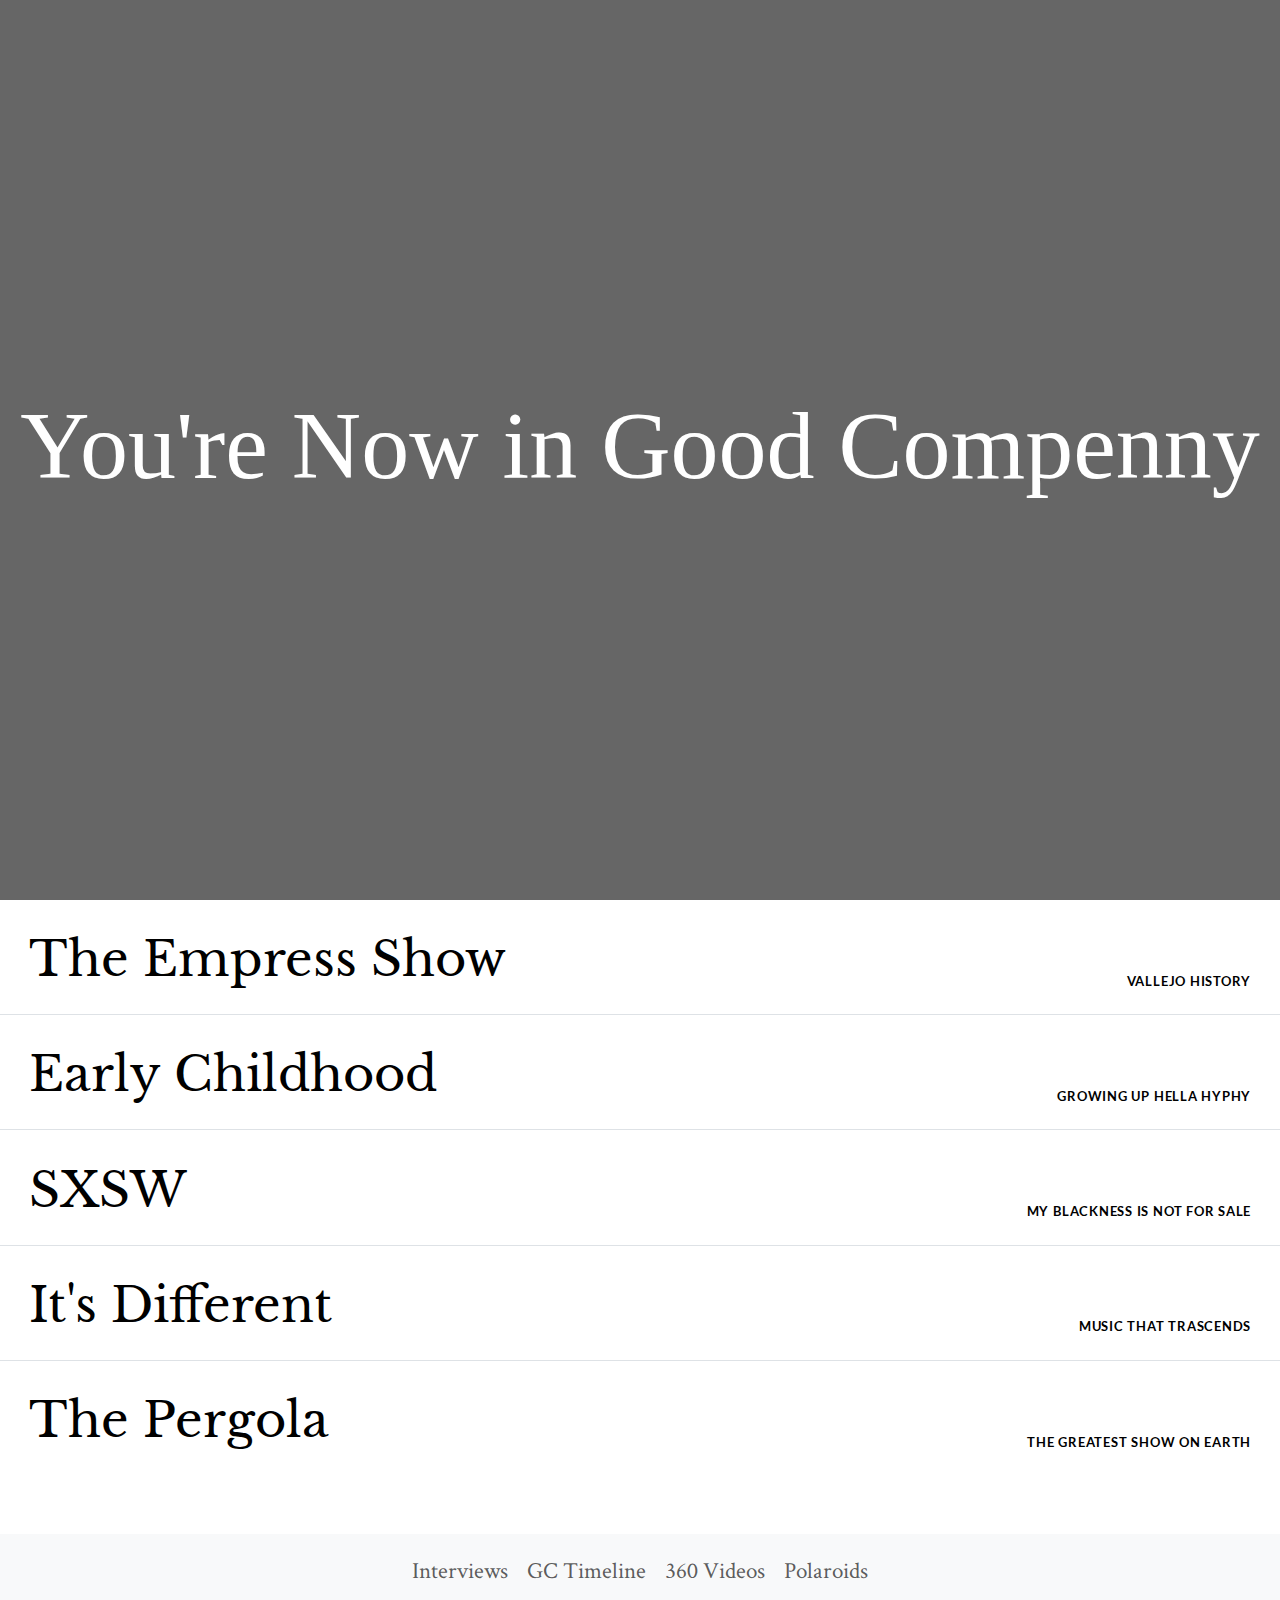
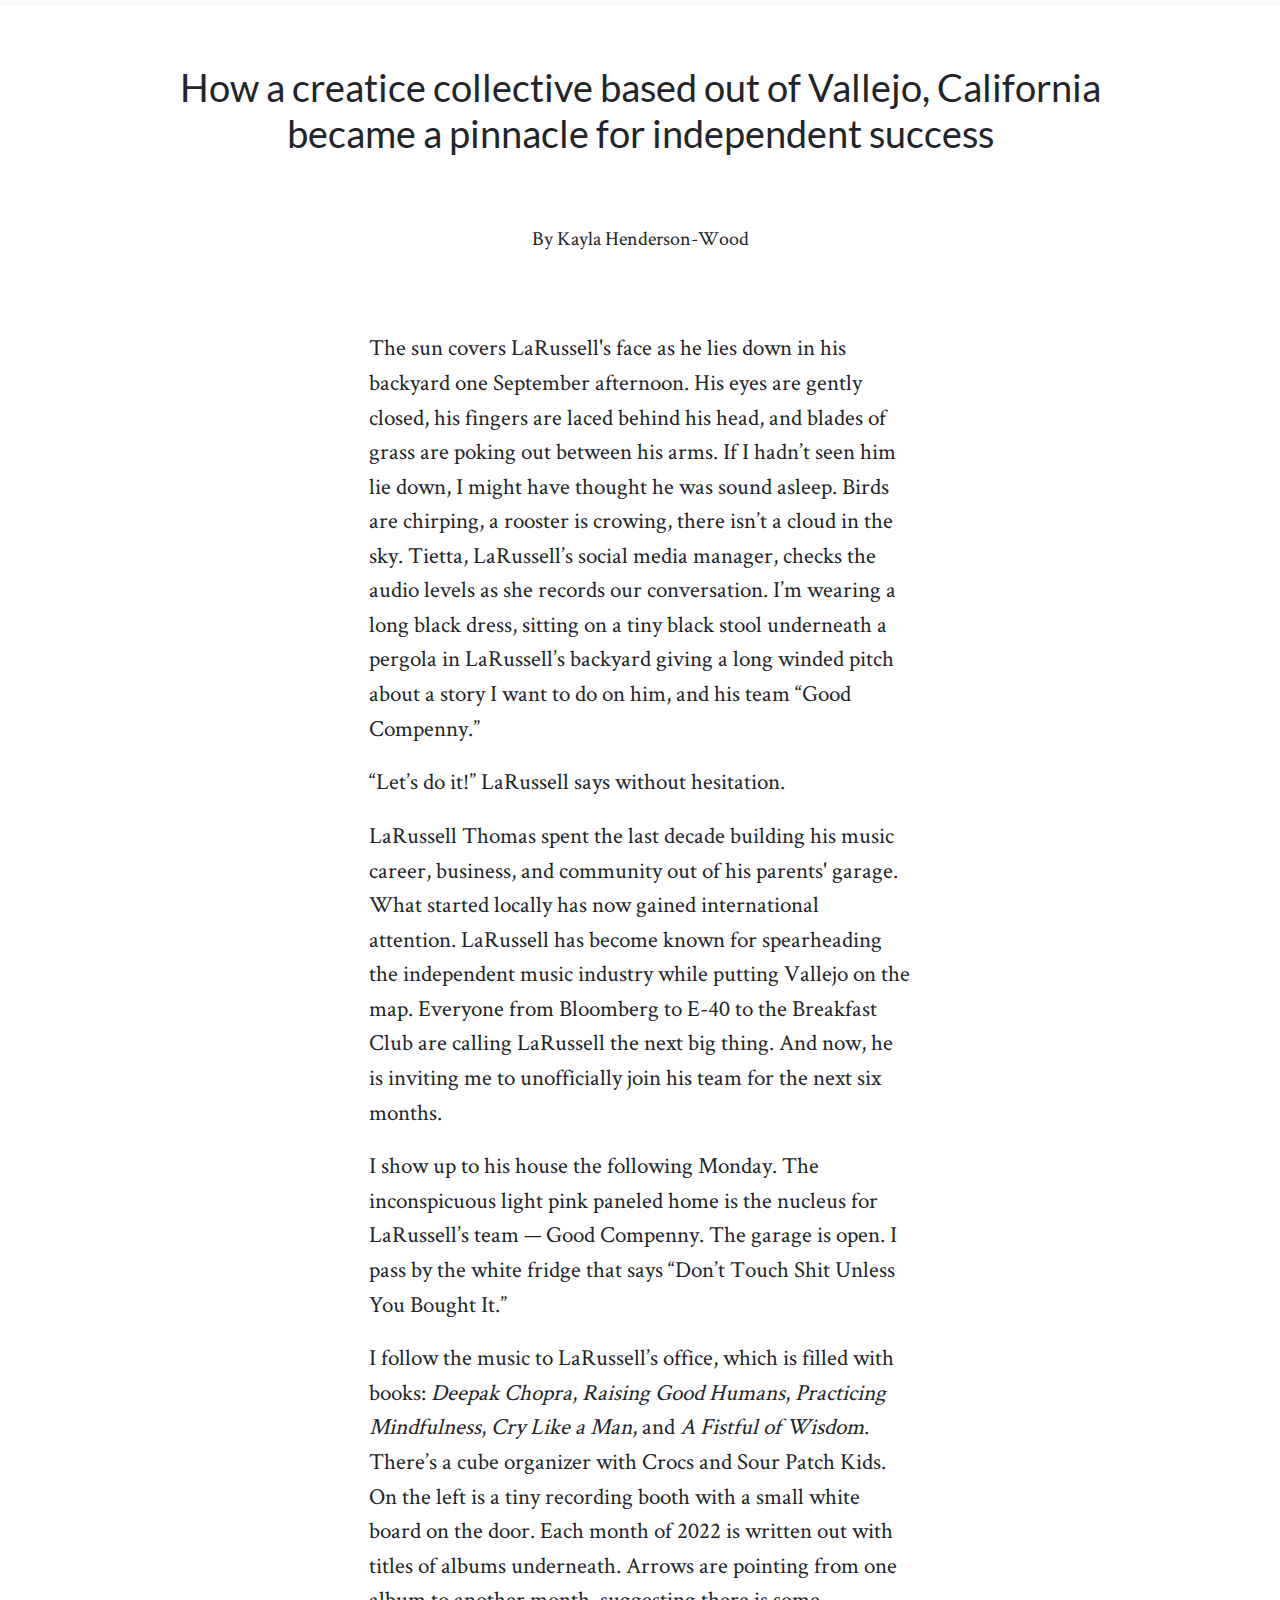
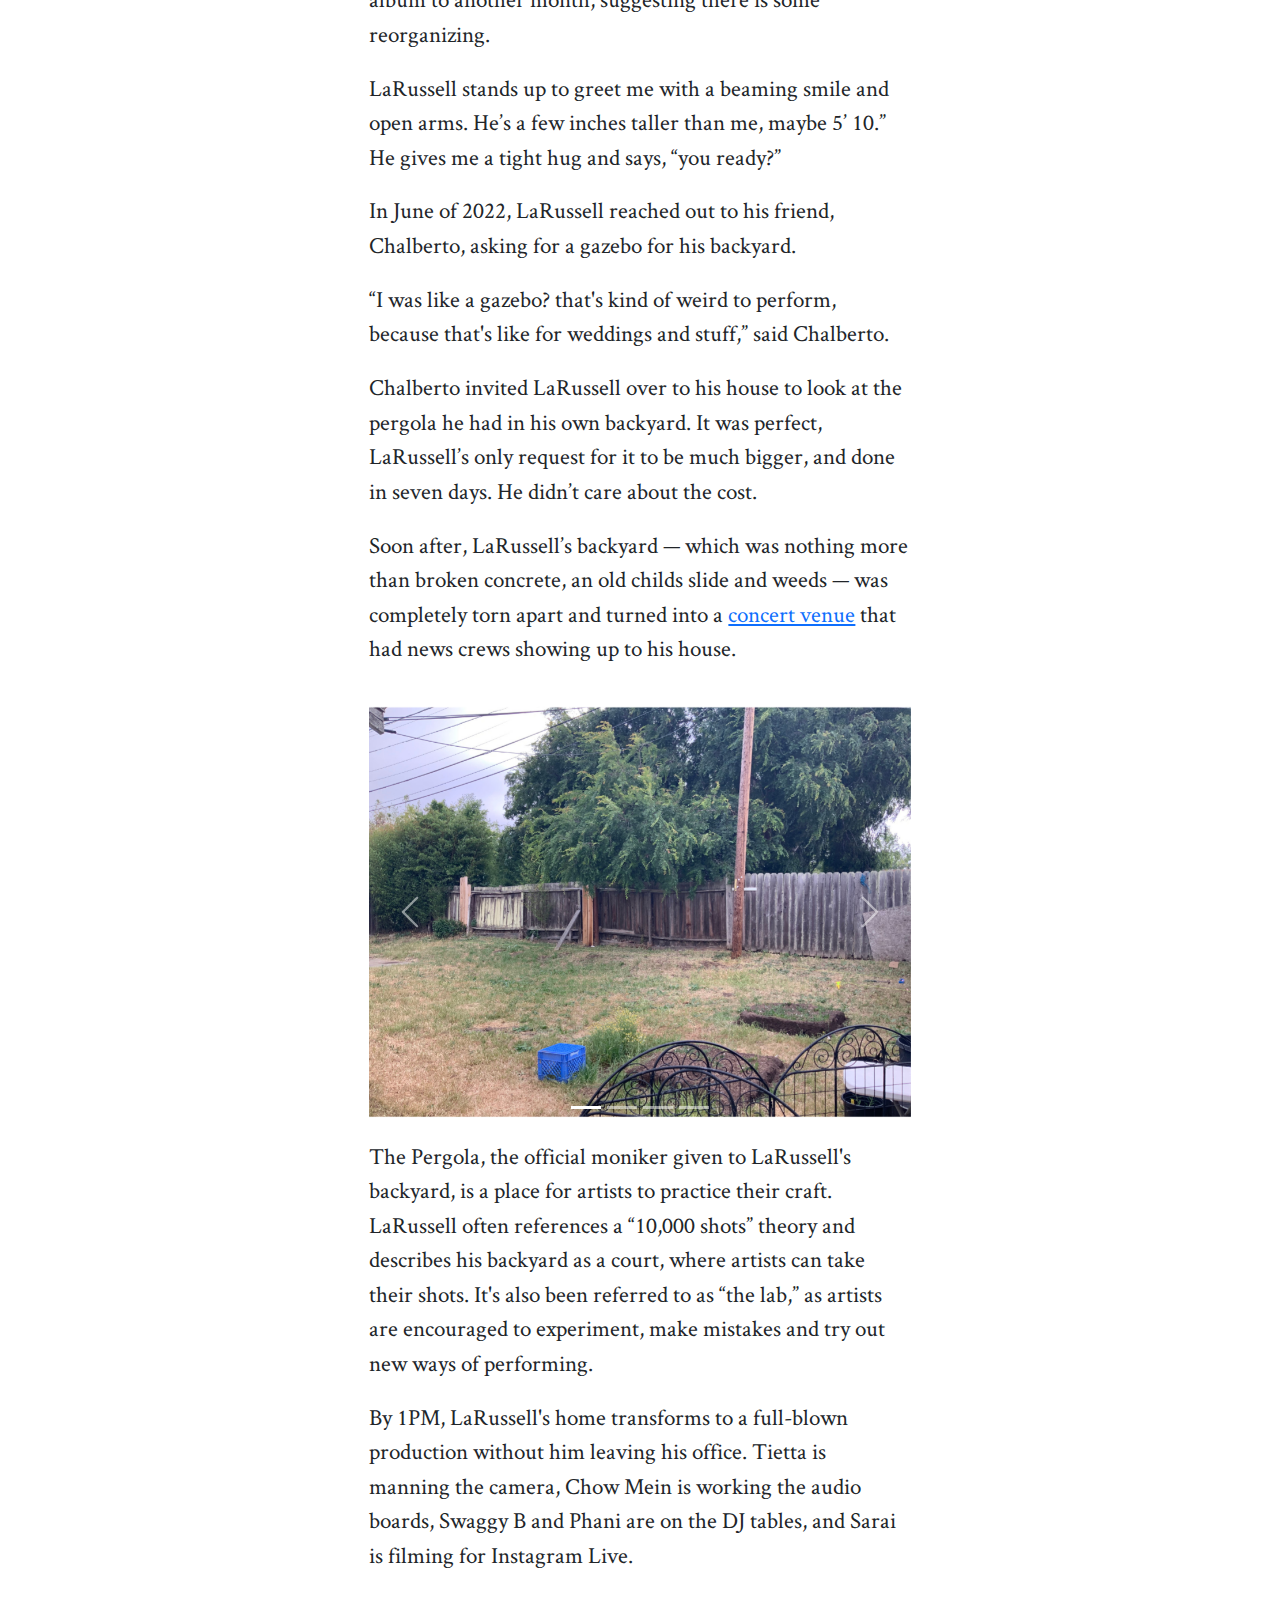
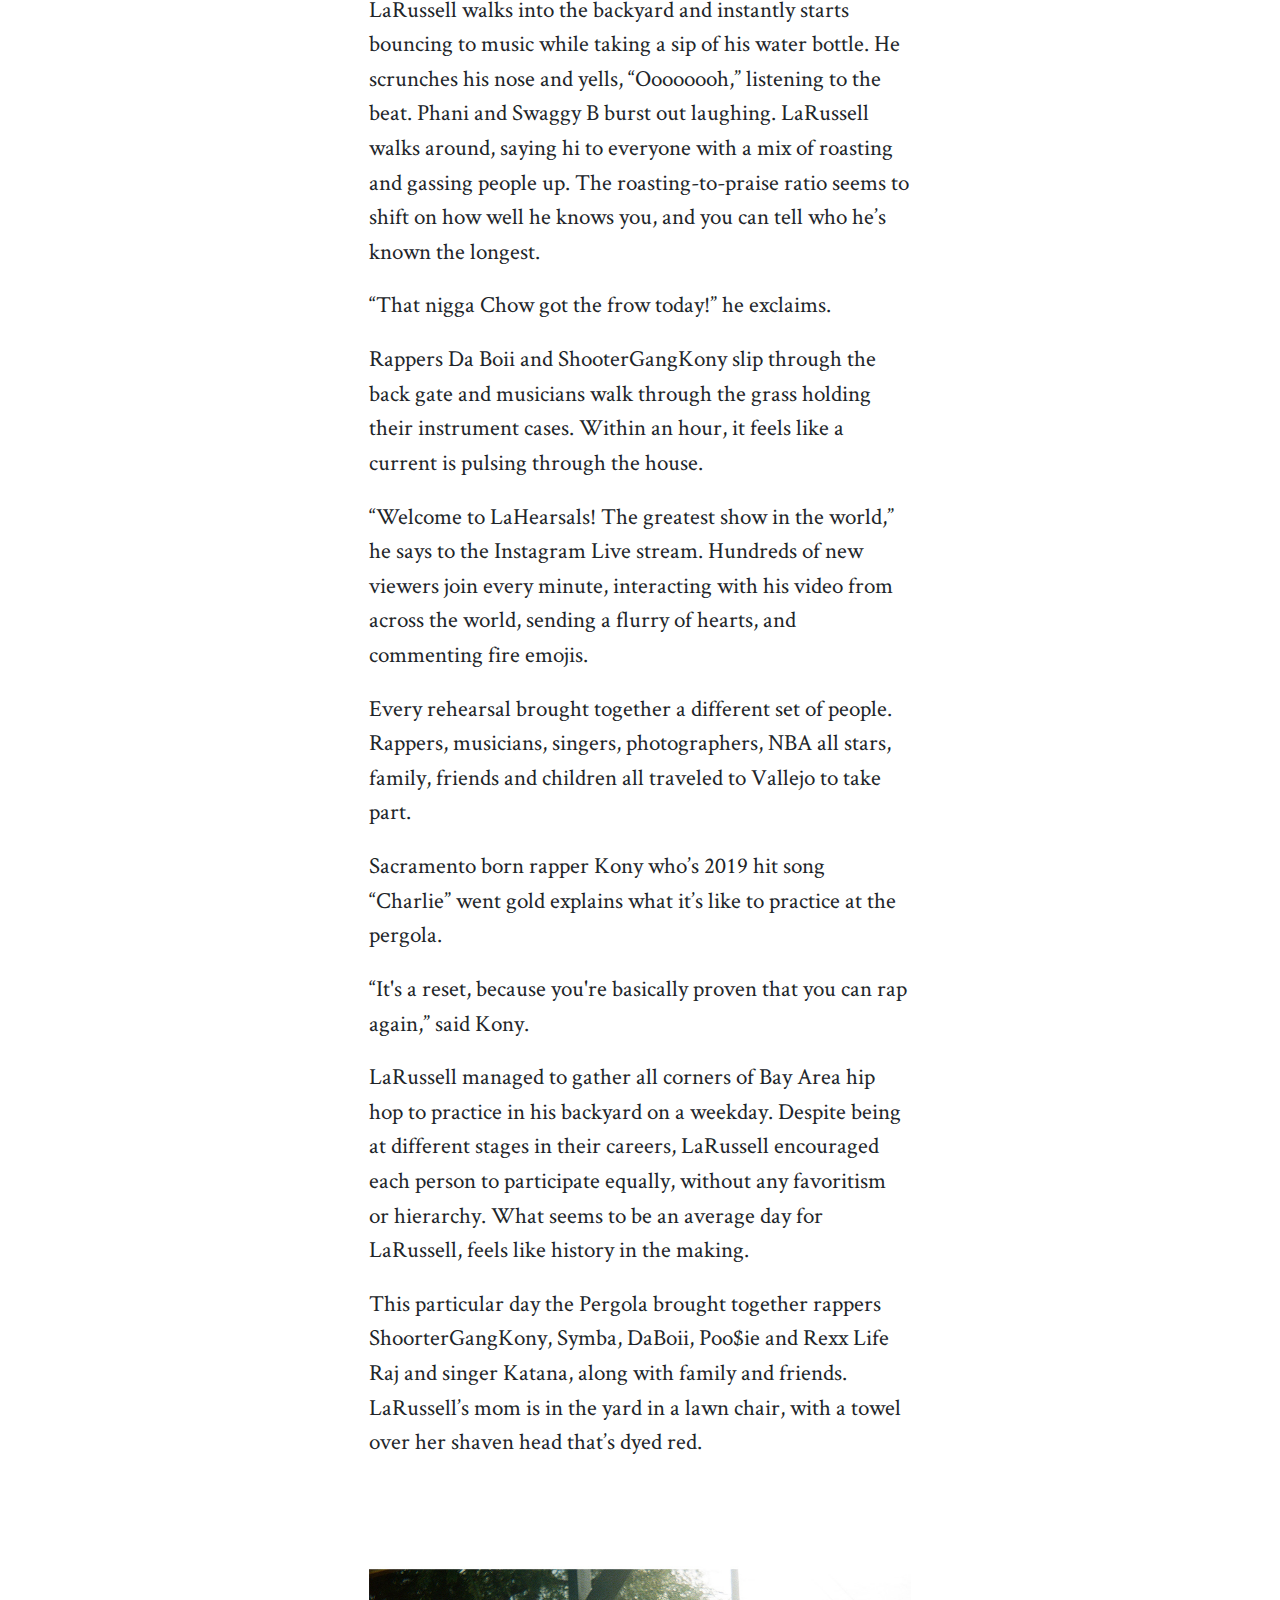
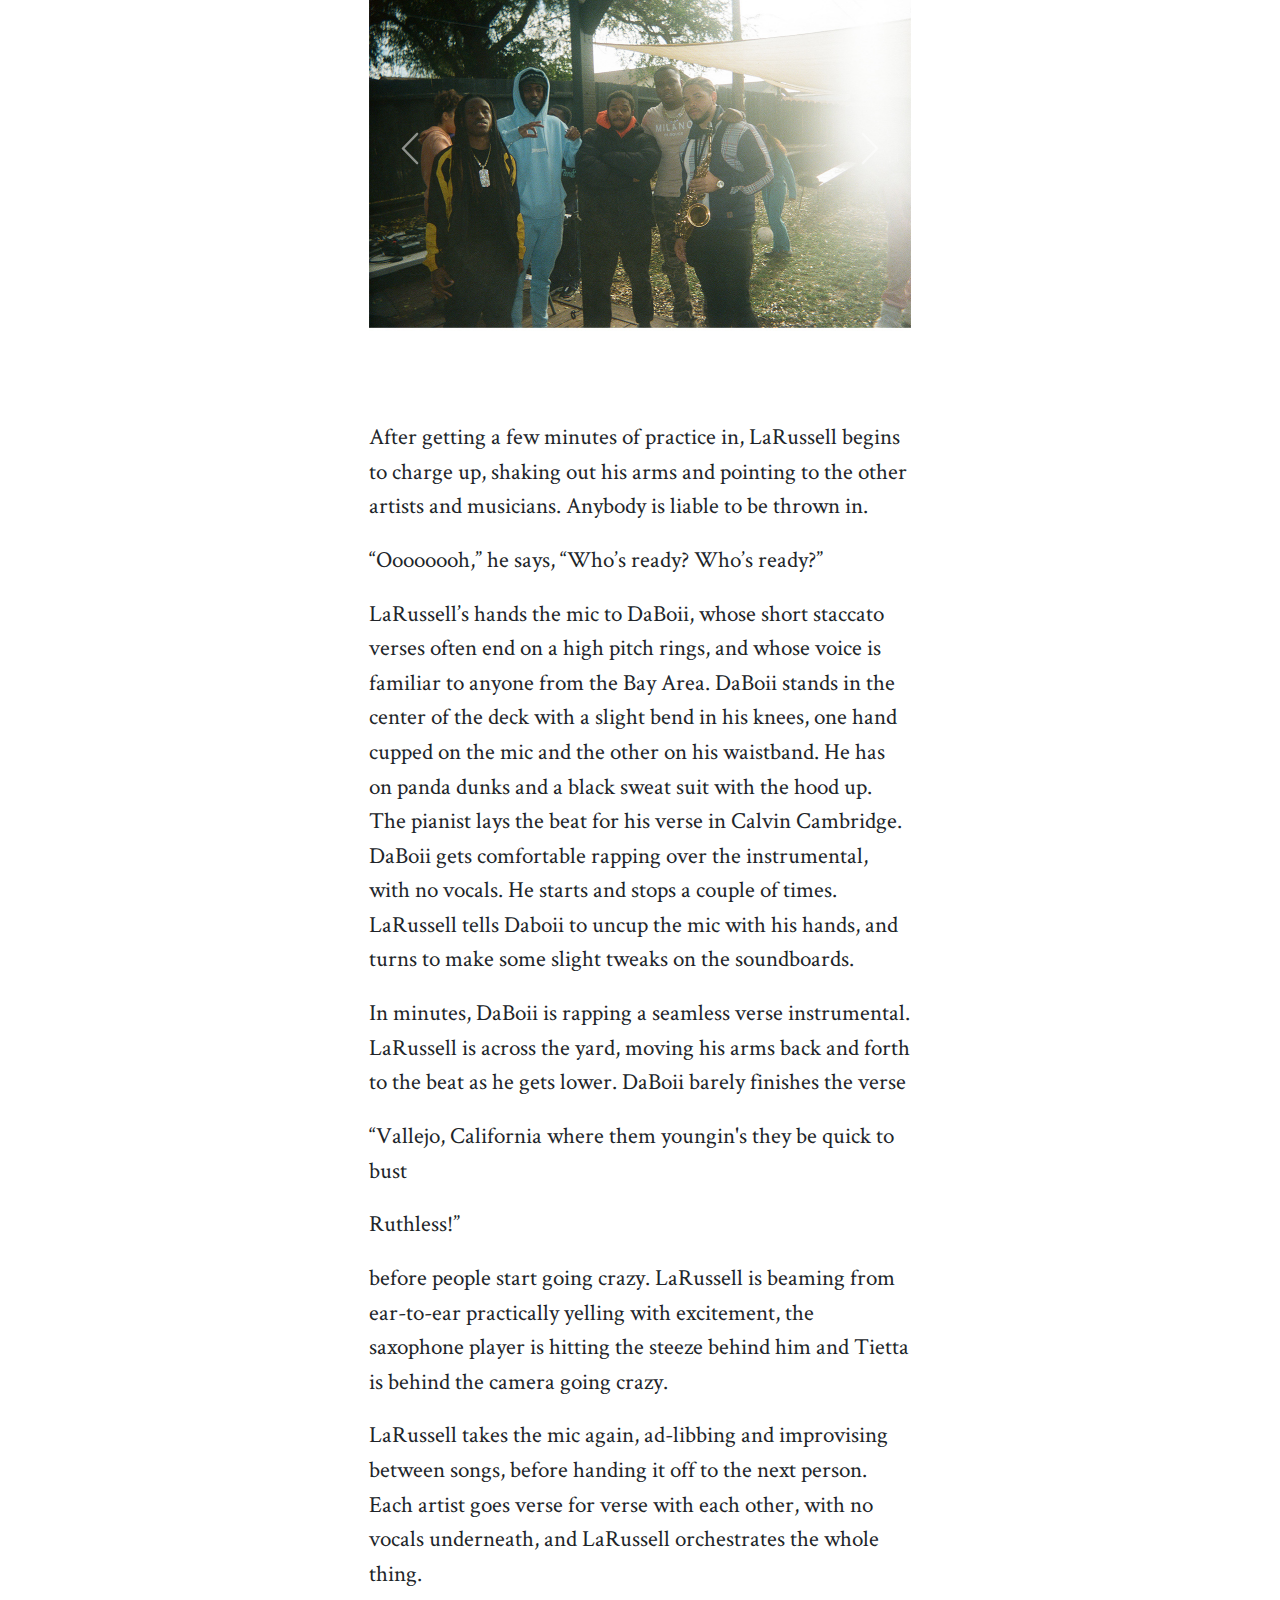
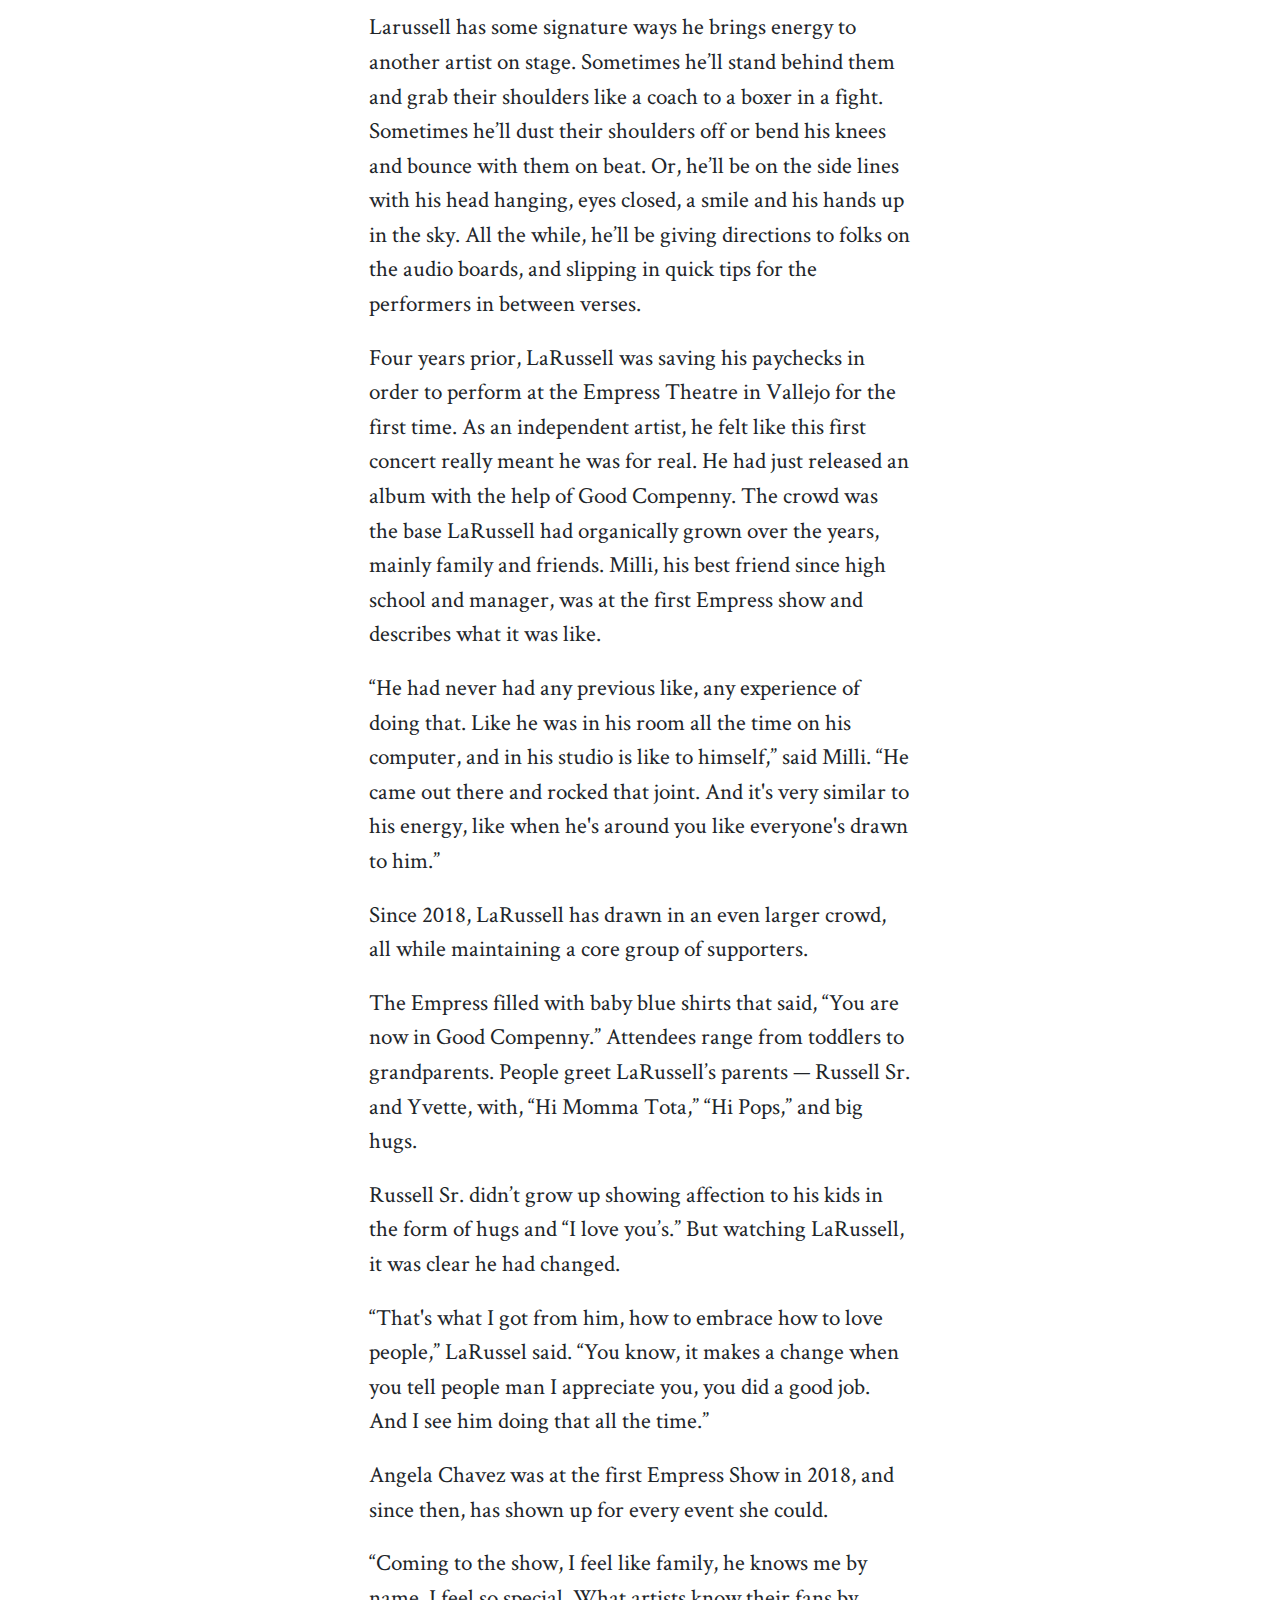
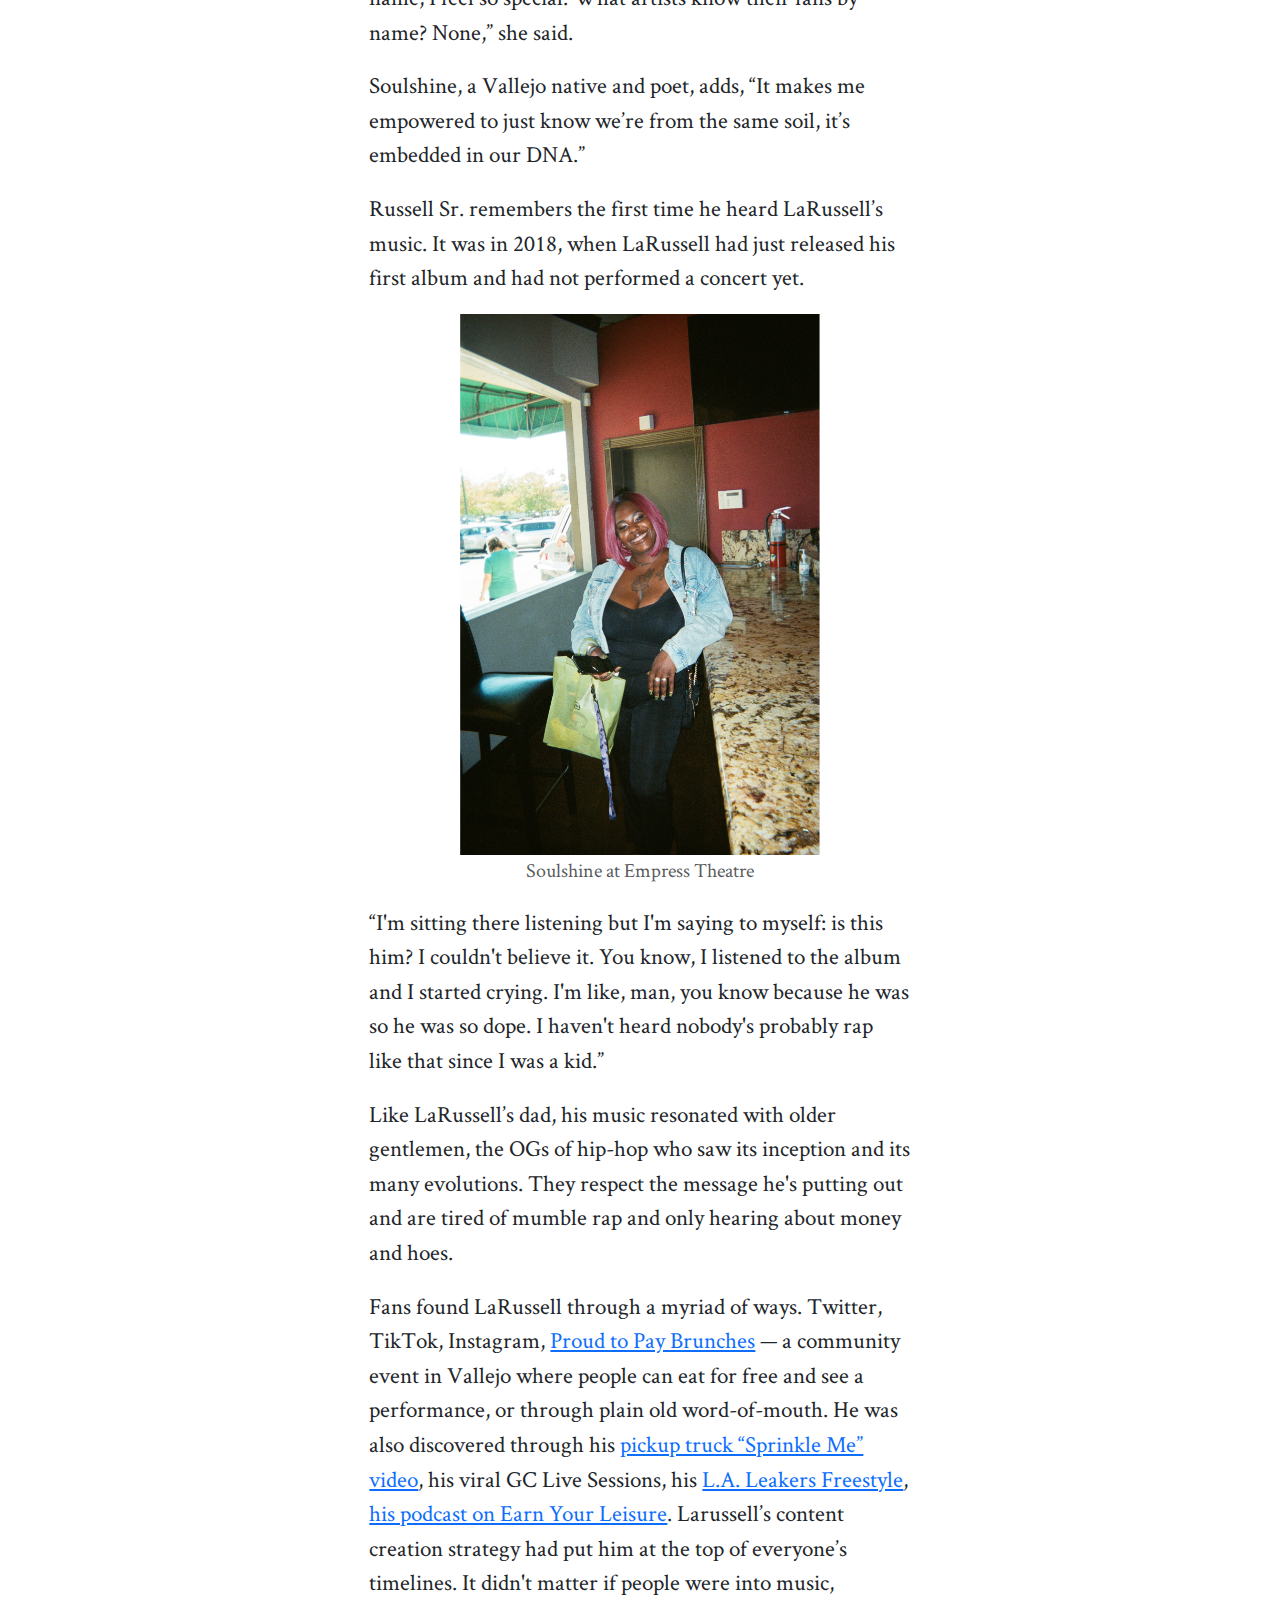
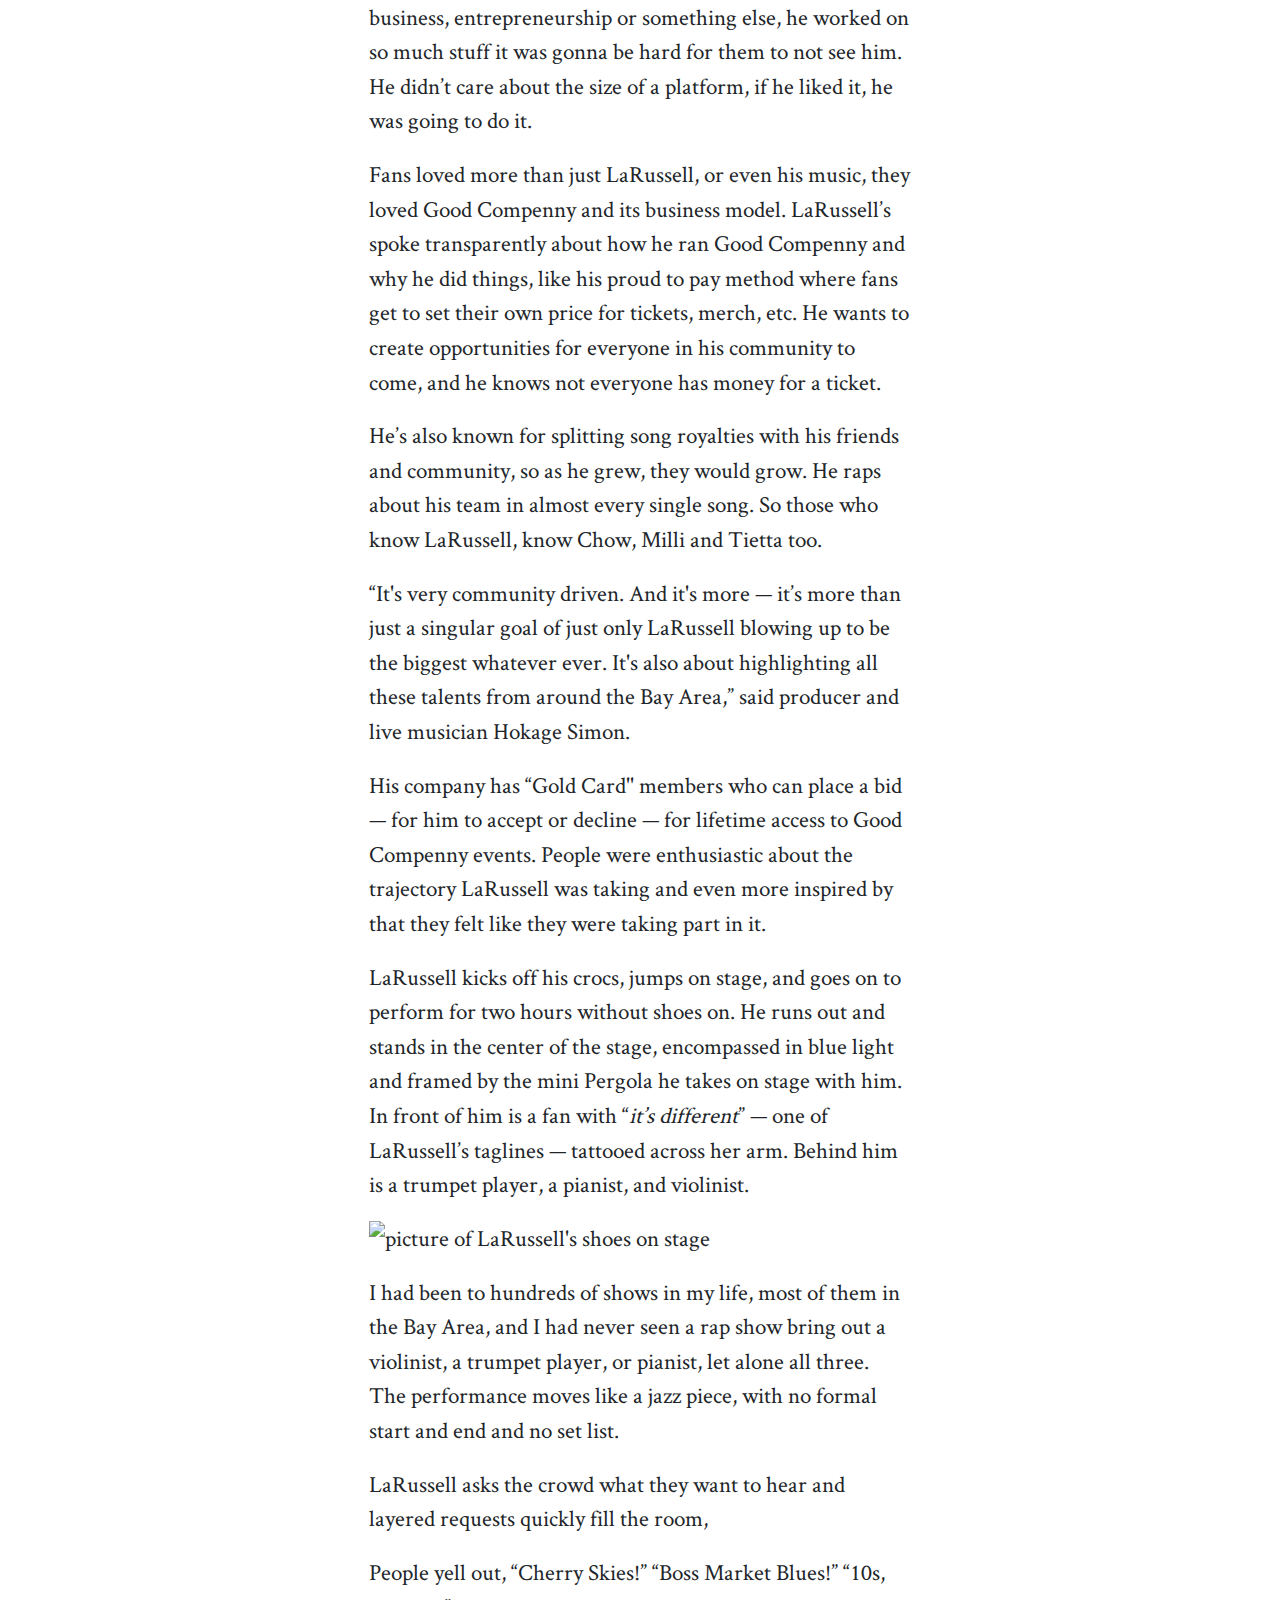
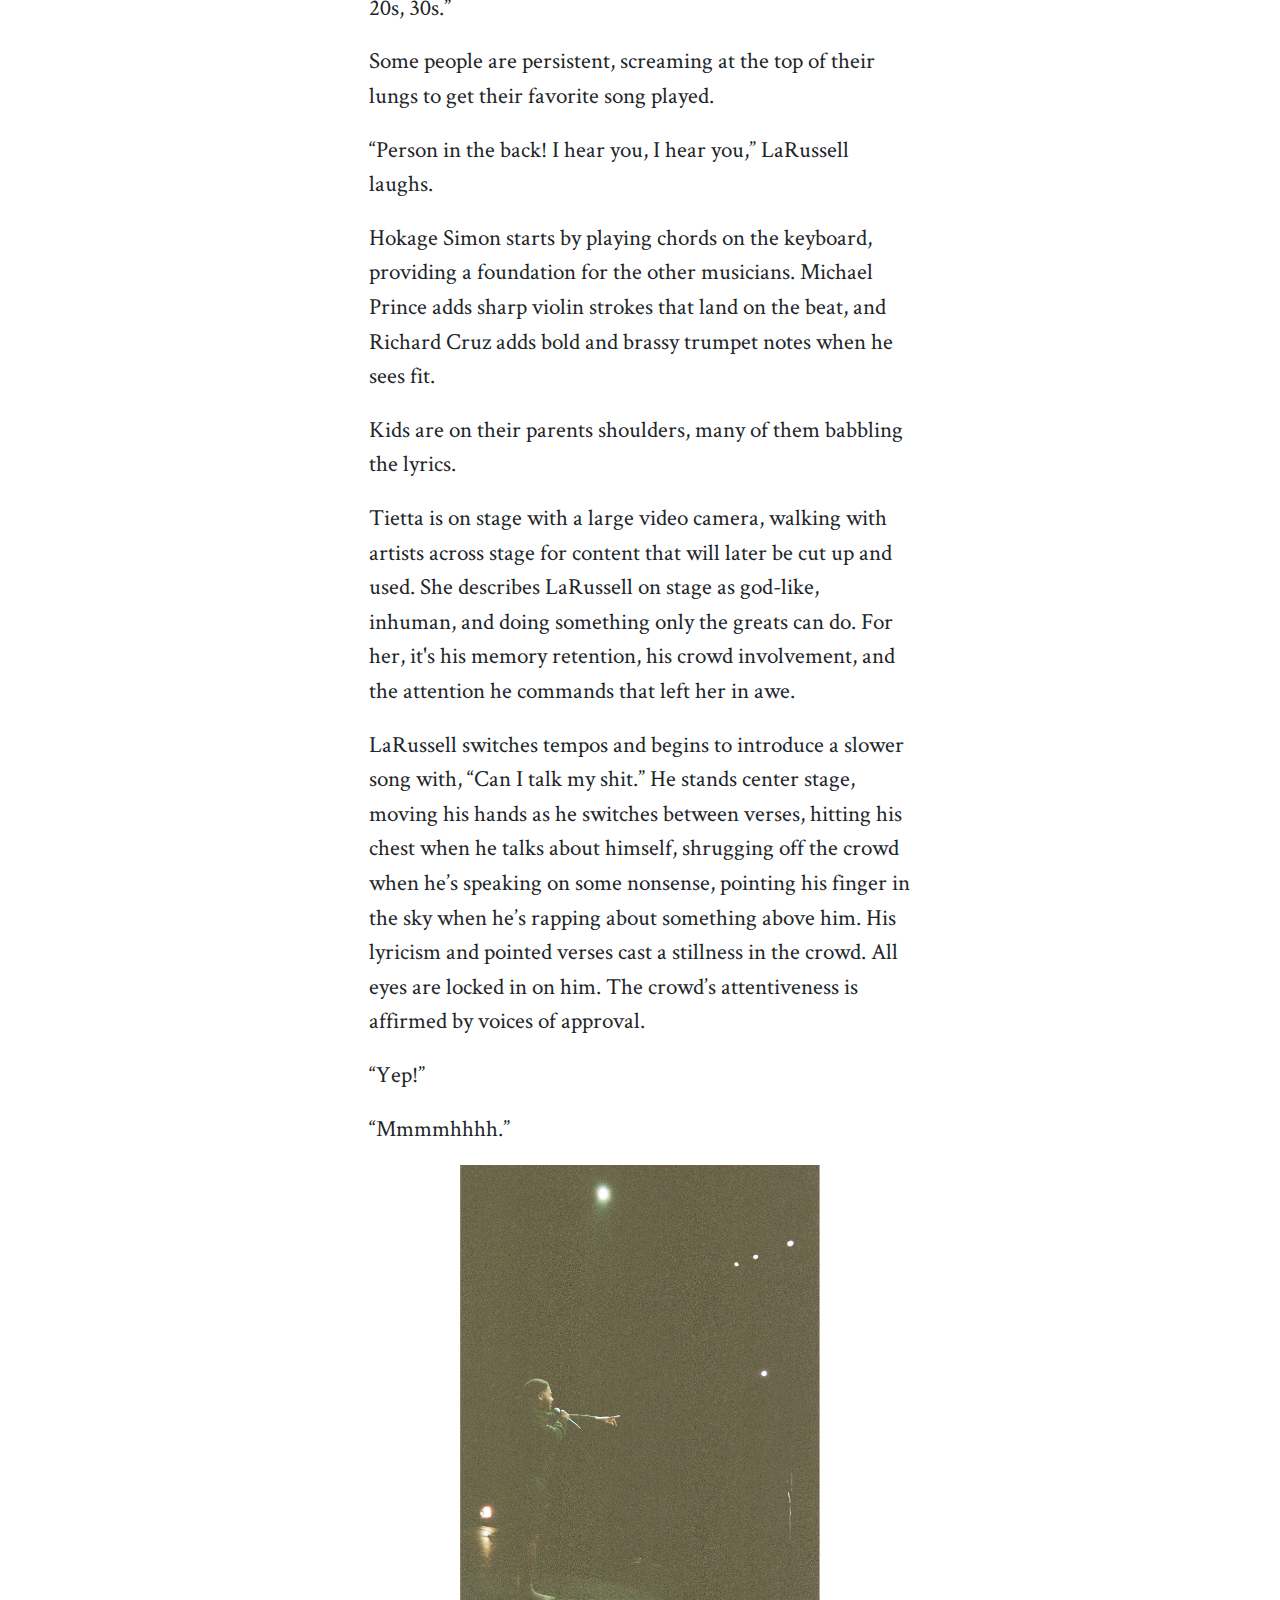
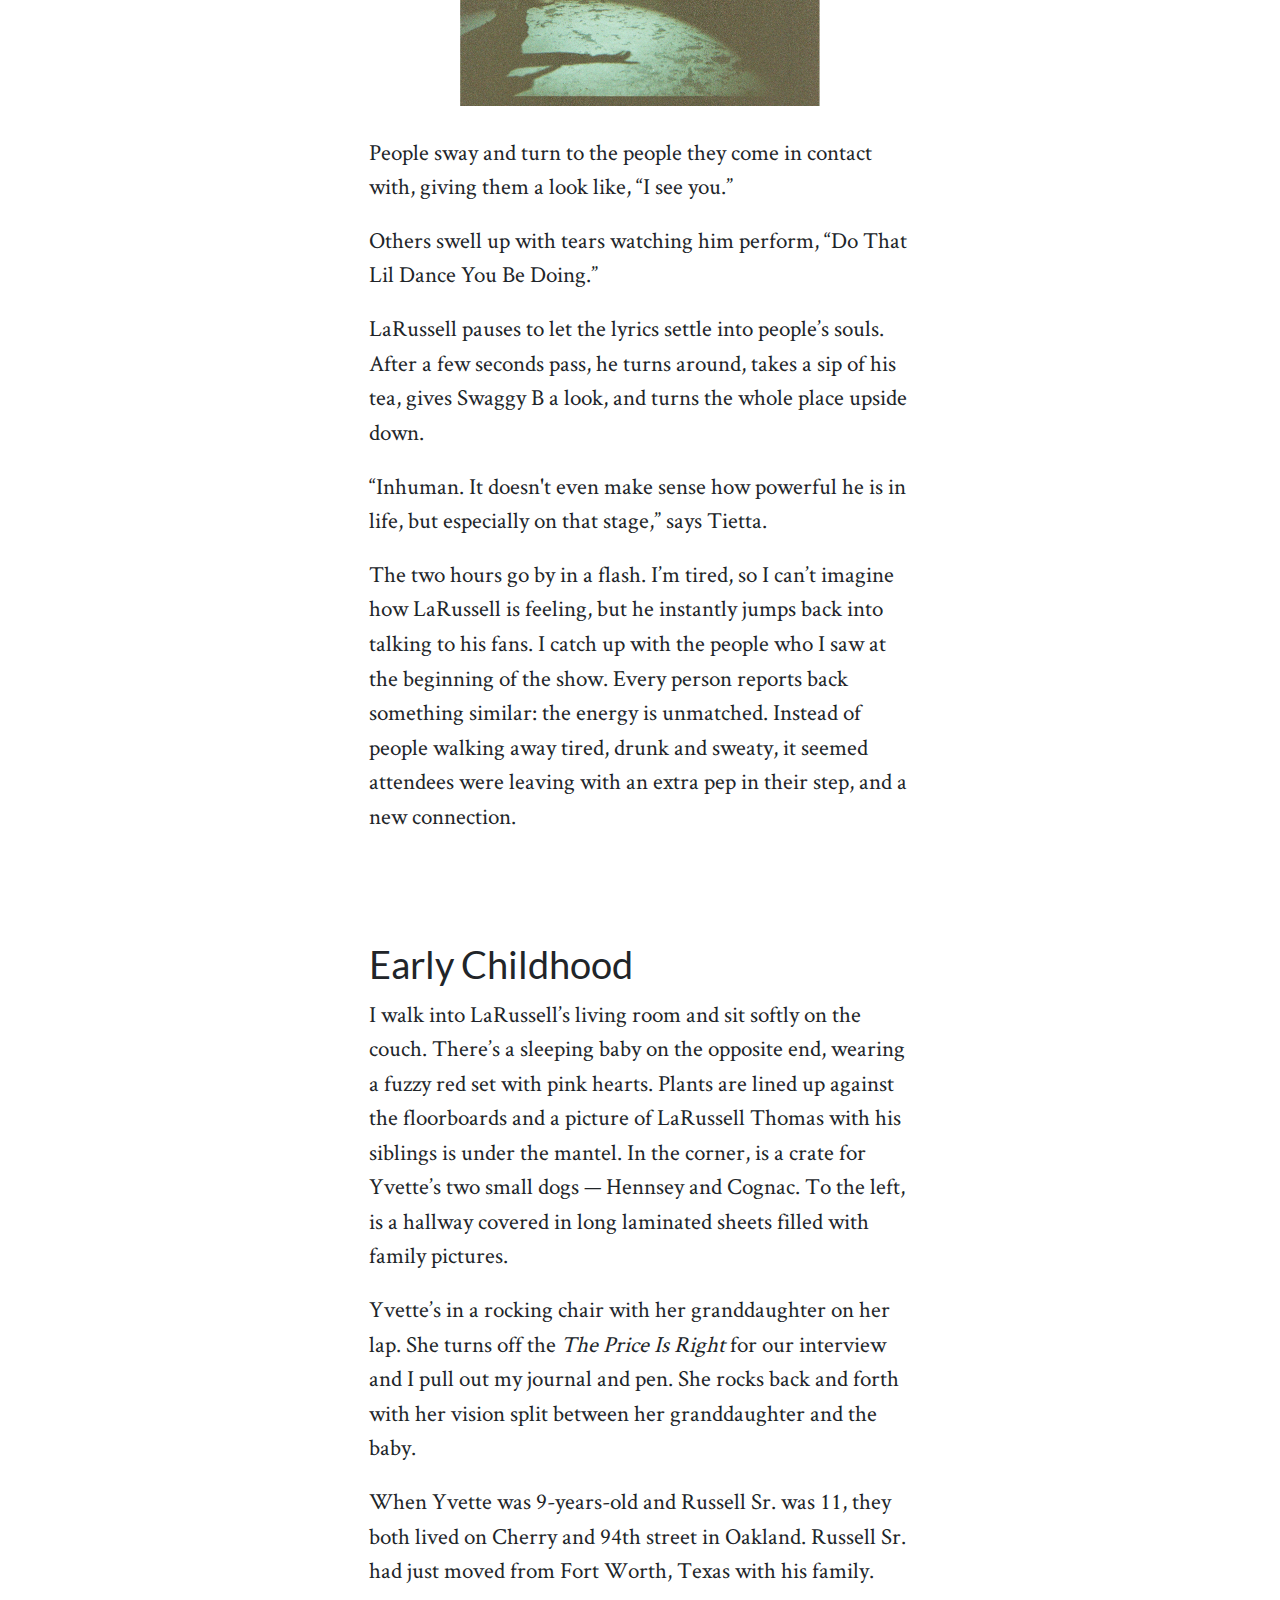
==== commit 4aa0d578: "typo in the first senctence" ====
--- a/index.html
+++ b/index.html
@@ -159,7 +159,7 @@
         <!-- EMPRESS-->
         <div id="empress" class="row justify-content-center">
           <div class="col-12 col-md-8 col-lg-6">
-           <p>The sun covers LaRussell's face as he lies down in his backyard one September afternoon. His eyes are gently closed, his fingers laced behind his head, and blades of grass are poking out between his arms. If I hadn&rsquo;t seen him lie down, I might have thought he was sound asleep. Birds are chirping, a rooster is crowing, there isn&rsquo;t a cloud in the sky. Tietta, LaRussell&rsquo;s social media manager, checks the audio levels as she records our conversation. I&rsquo;m wearing a long black dress, sitting on a tiny black stool underneath a pergola in LaRussell&rsquo;s backyard giving a long winded pitch about a story I want to do on him, and his team &ldquo;Good Compenny.&rdquo;</p>
+           <p>The sun covers LaRussell's face as he lies down in his backyard one September afternoon. His eyes are gently closed, his fingers are laced behind his head, and blades of grass are poking out between his arms. If I hadn&rsquo;t seen him lie down, I might have thought he was sound asleep. Birds are chirping, a rooster is crowing, there isn&rsquo;t a cloud in the sky. Tietta, LaRussell&rsquo;s social media manager, checks the audio levels as she records our conversation. I&rsquo;m wearing a long black dress, sitting on a tiny black stool underneath a pergola in LaRussell&rsquo;s backyard giving a long winded pitch about a story I want to do on him, and his team &ldquo;Good Compenny.&rdquo;</p>
           <p>&ldquo;Let&rsquo;s do it!&rdquo; LaRussell says without hesitation.&nbsp;</p>
           <p>LaRussell Thomas spent the last decade building his music career, business, and community out of his parents' garage. What started locally has now gained international attention. LaRussell has become known for spearheading the independent music industry while putting Vallejo on the map. Everyone from Bloomberg to E-40 to the Breakfast Club are calling LaRussell the next big thing. And now, he is inviting me to unofficially join his team for the next six months.</p>
           <p>I show up to his house the following Monday. The inconspicuous light pink paneled home is the nucleus for LaRussell&rsquo;s team &mdash; Good Compenny. The garage is open. I pass by the white fridge that says &ldquo;Don&rsquo;t Touch Shit Unless You Bought It.&rdquo;&nbsp;</p>
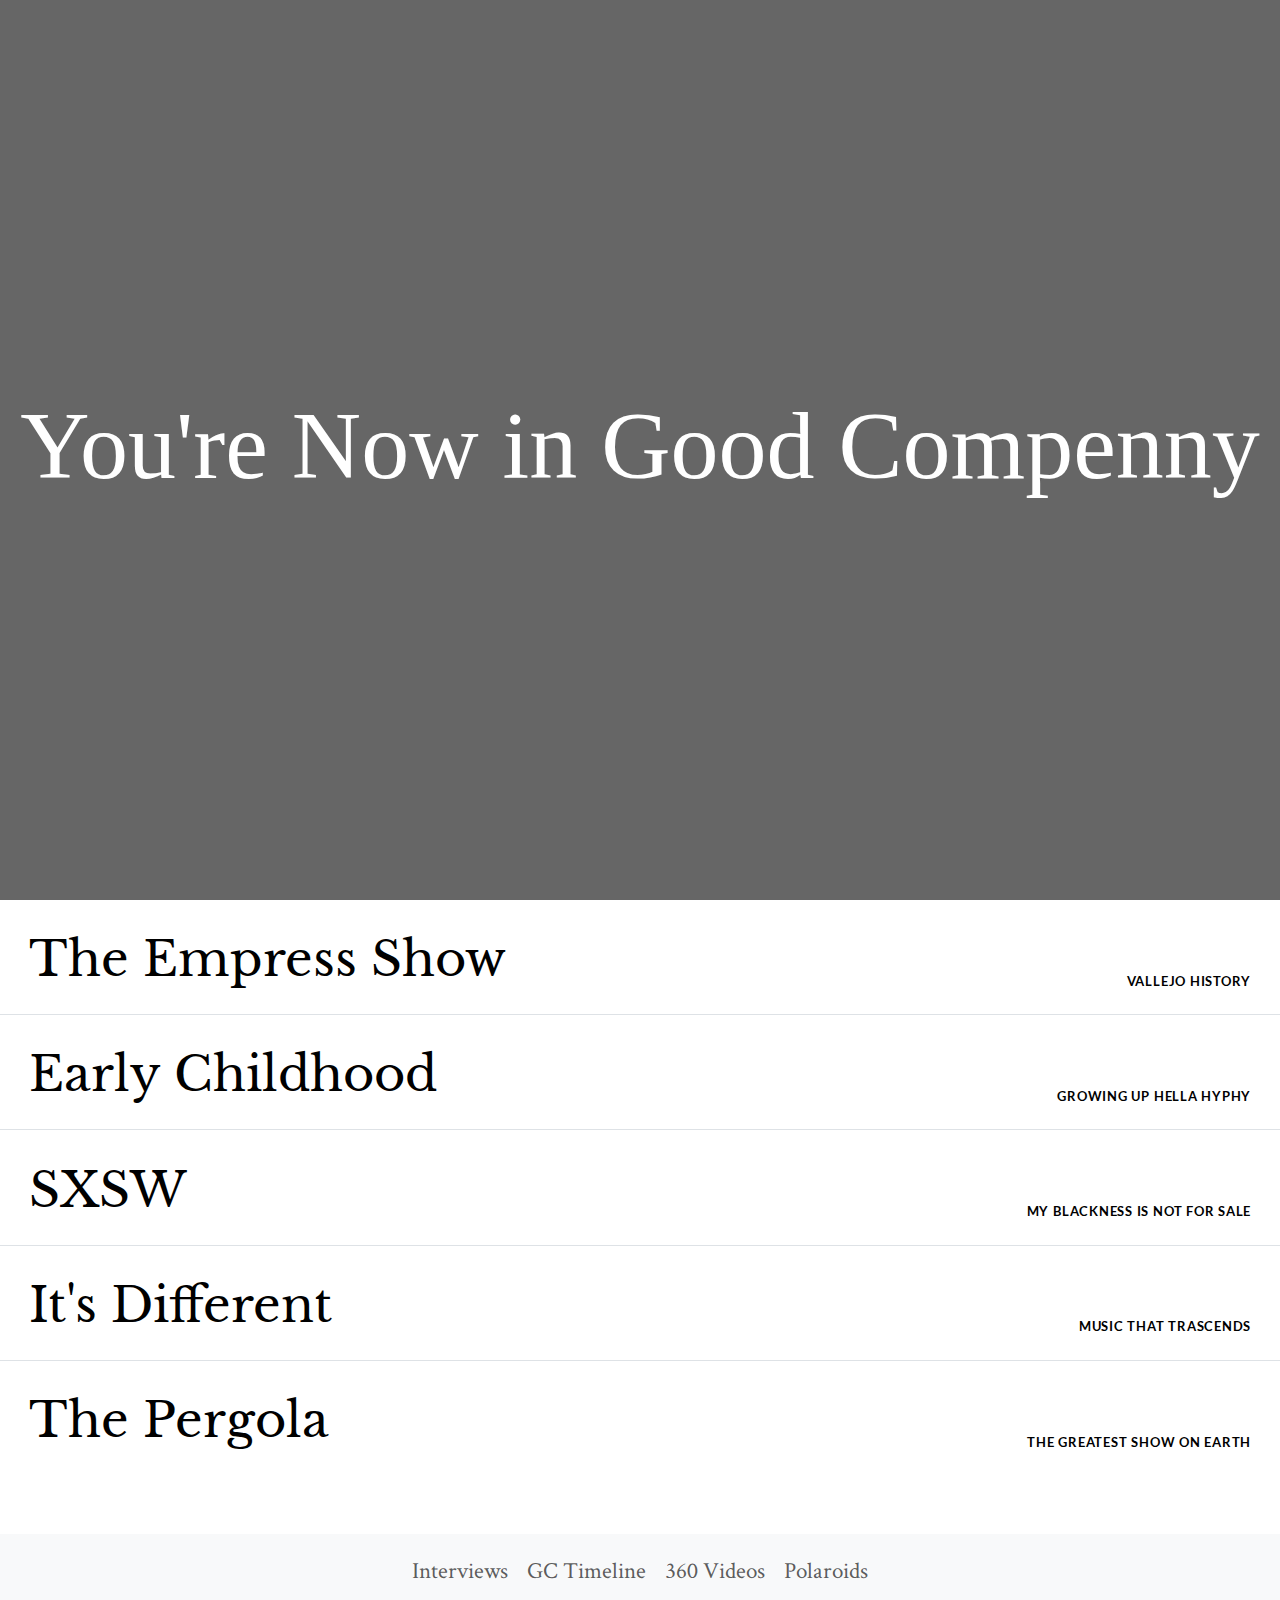
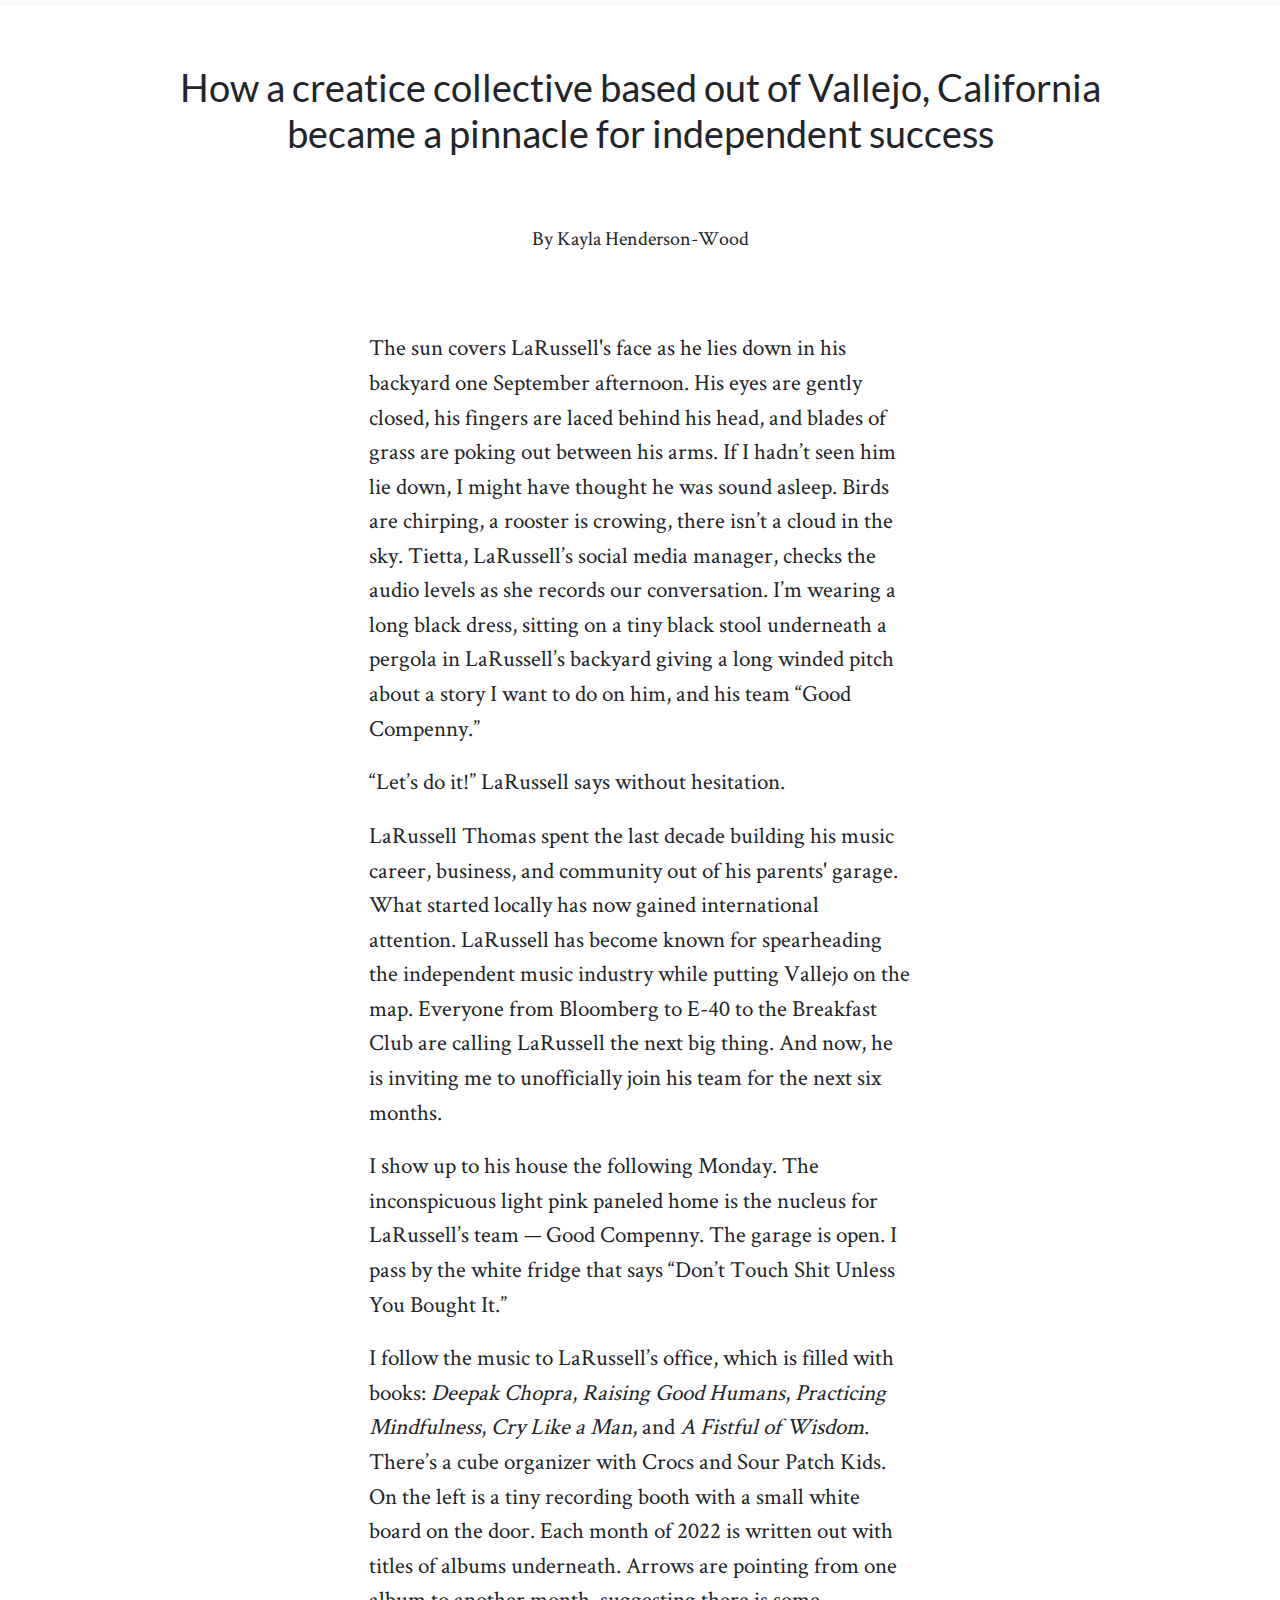
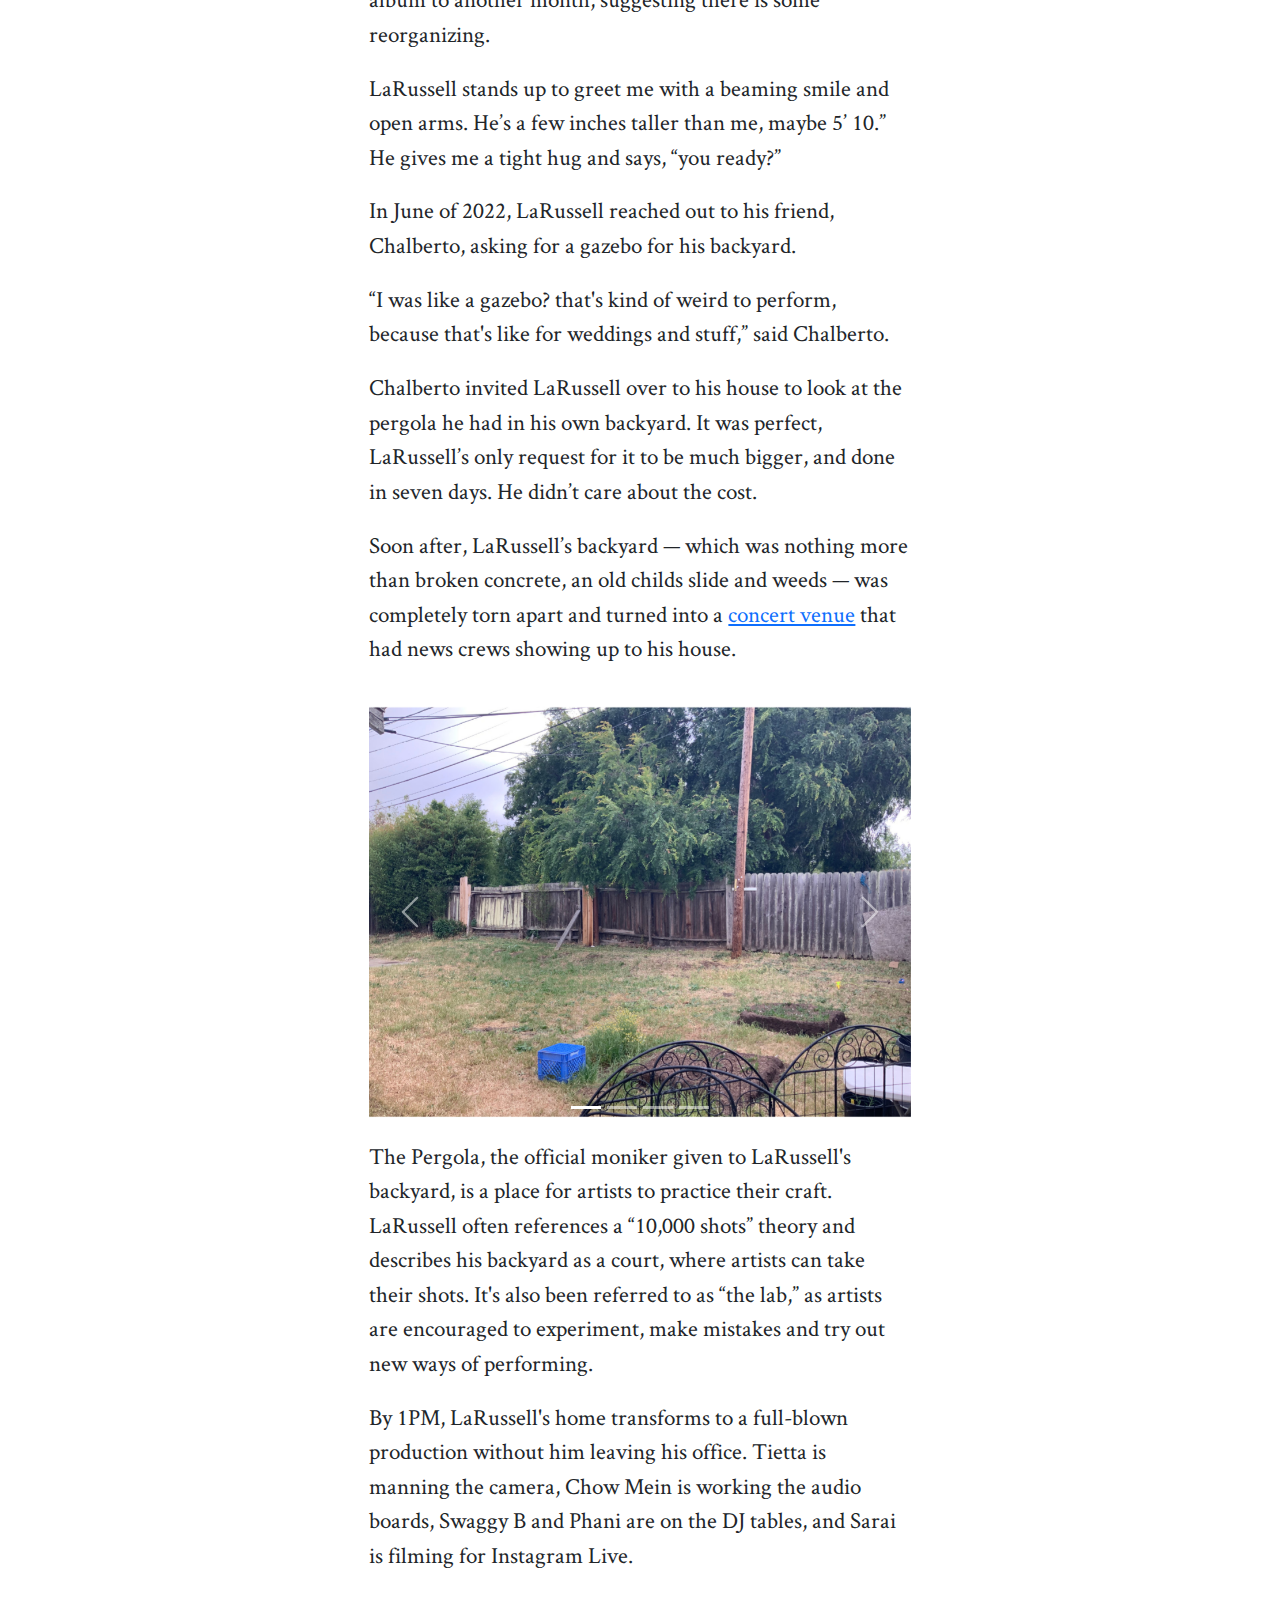
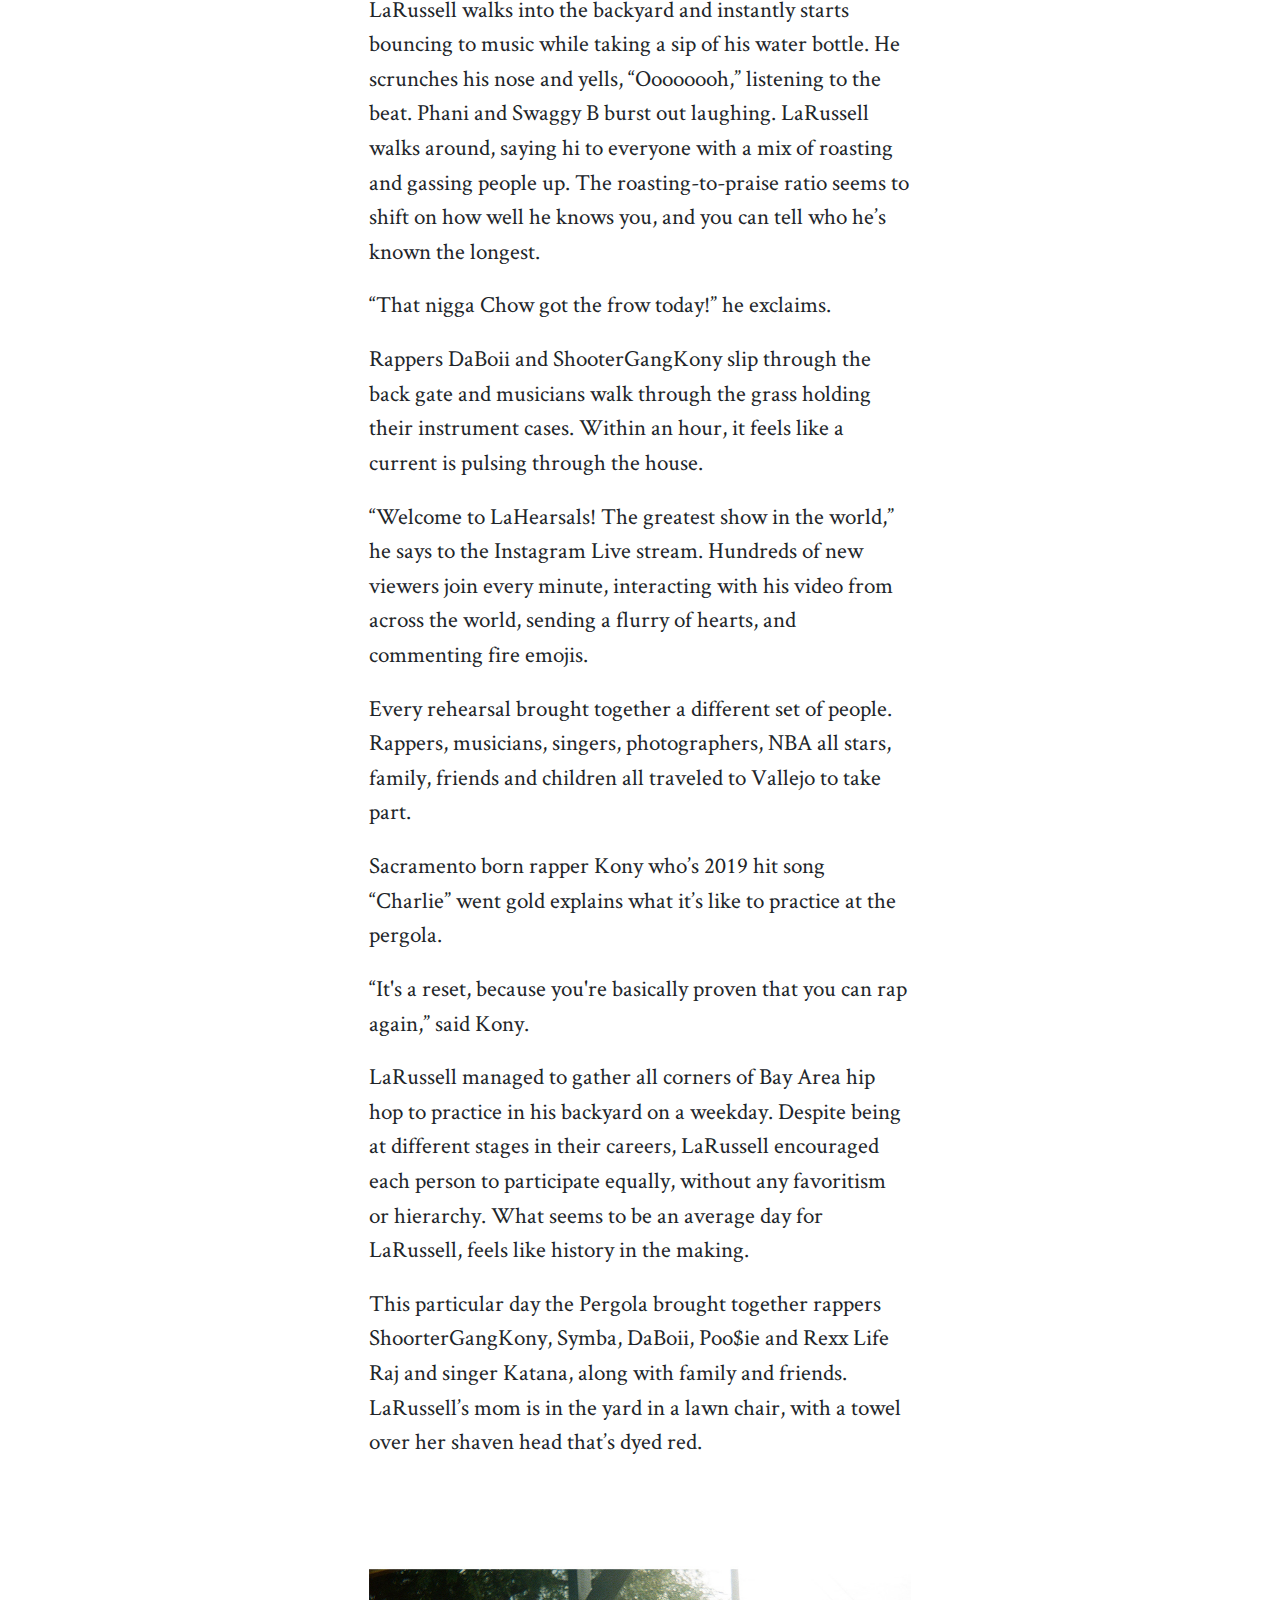
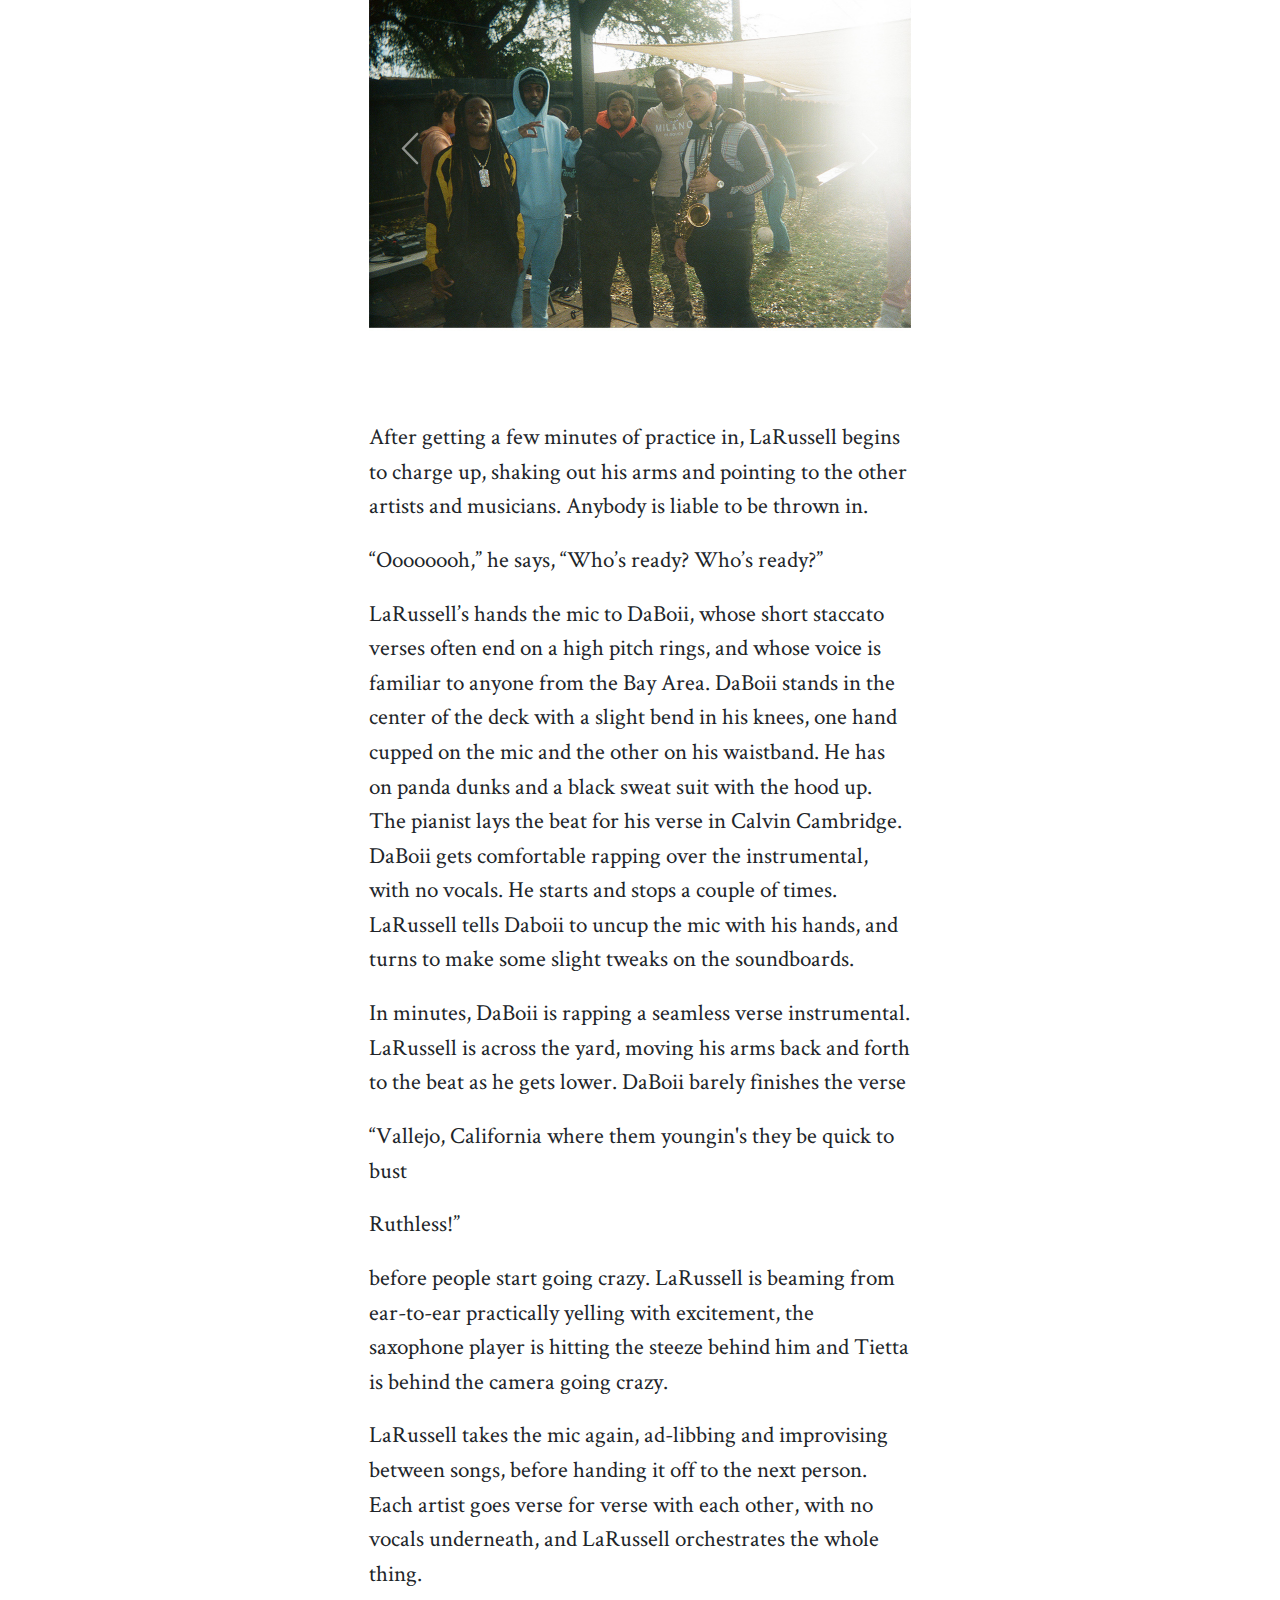
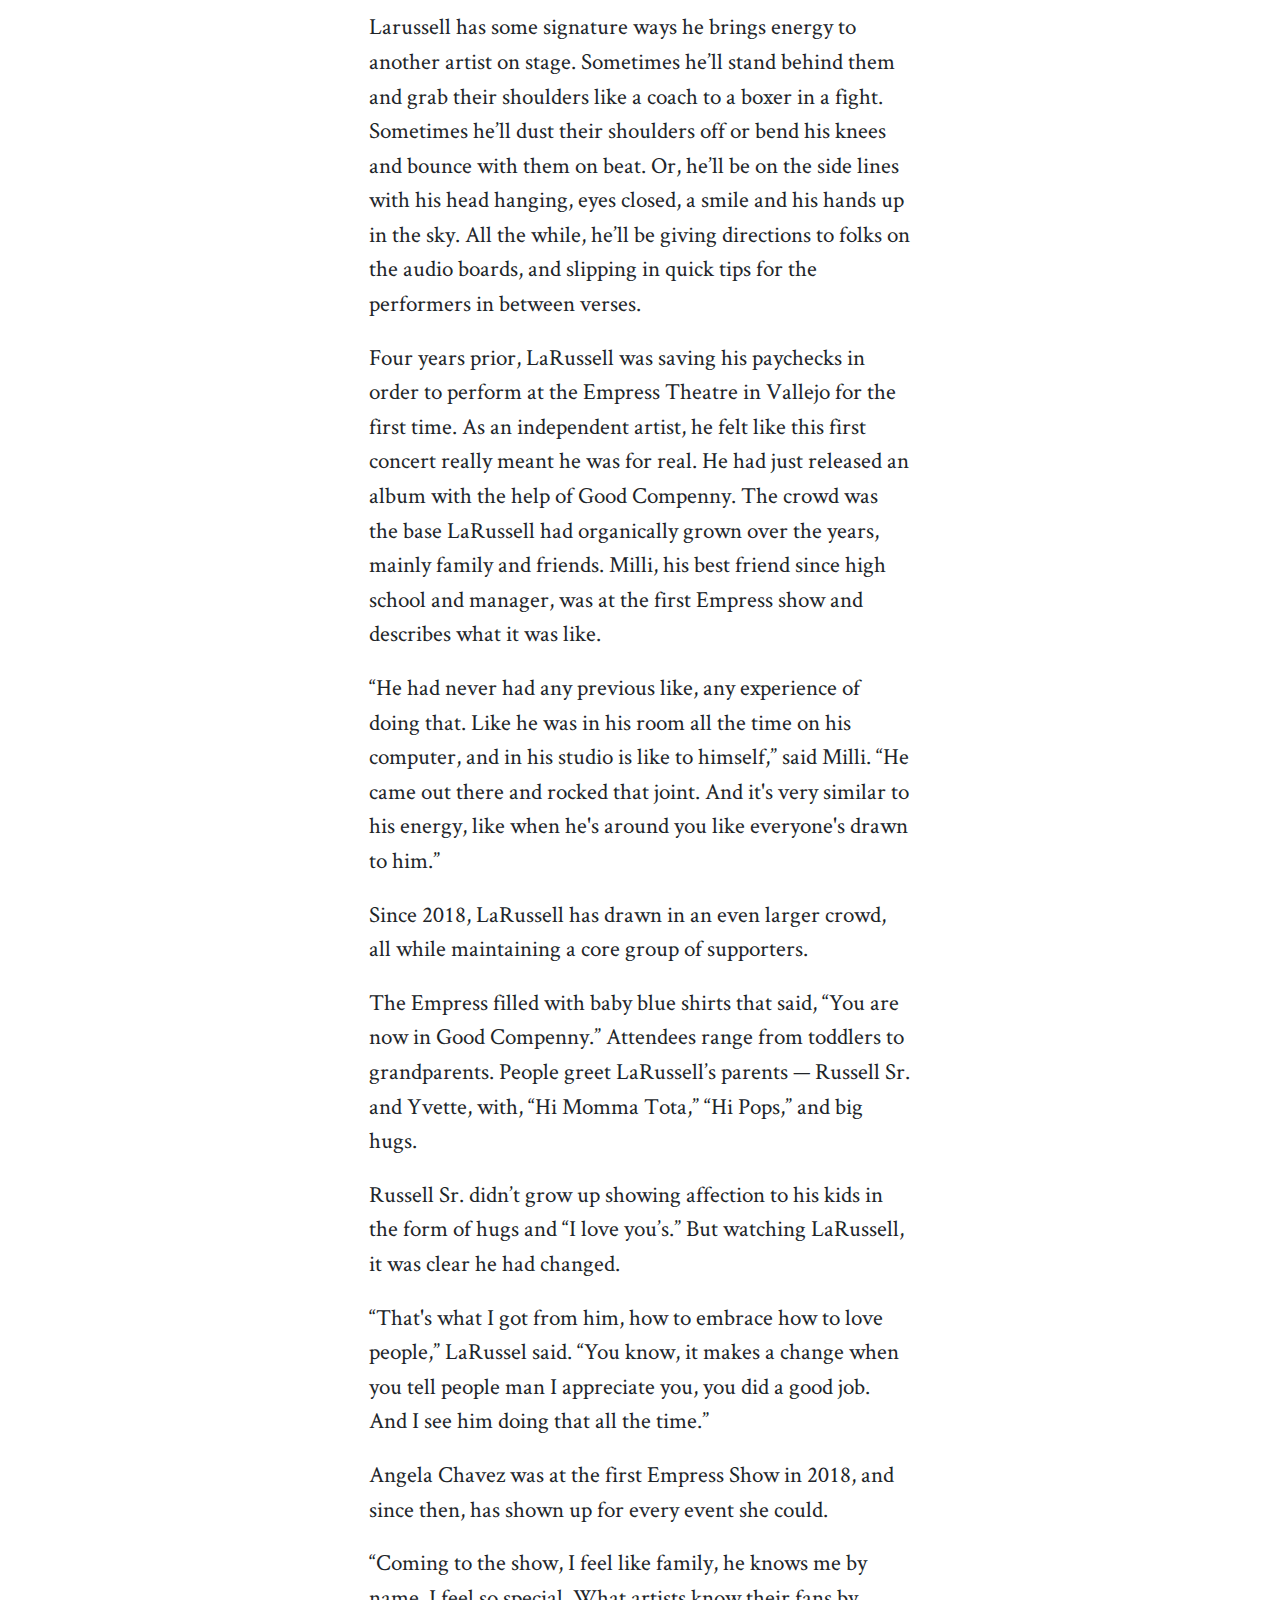
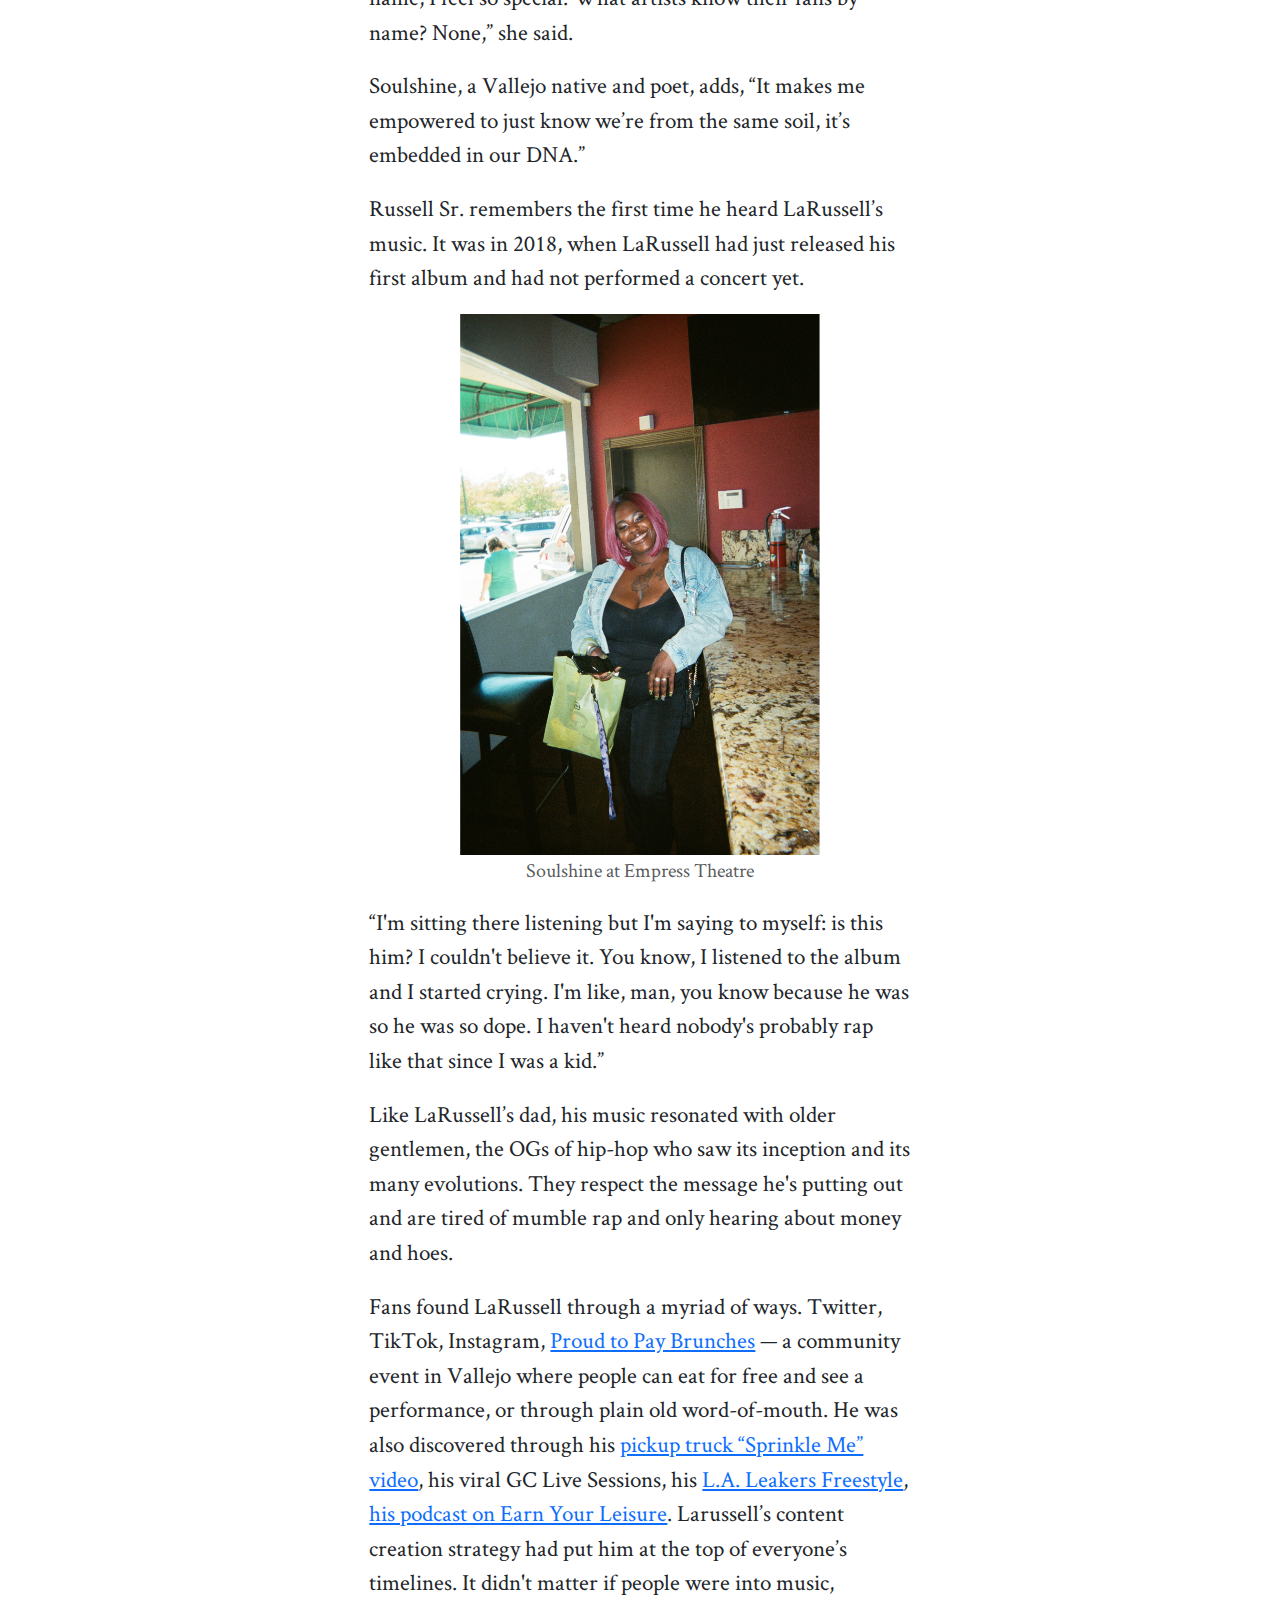
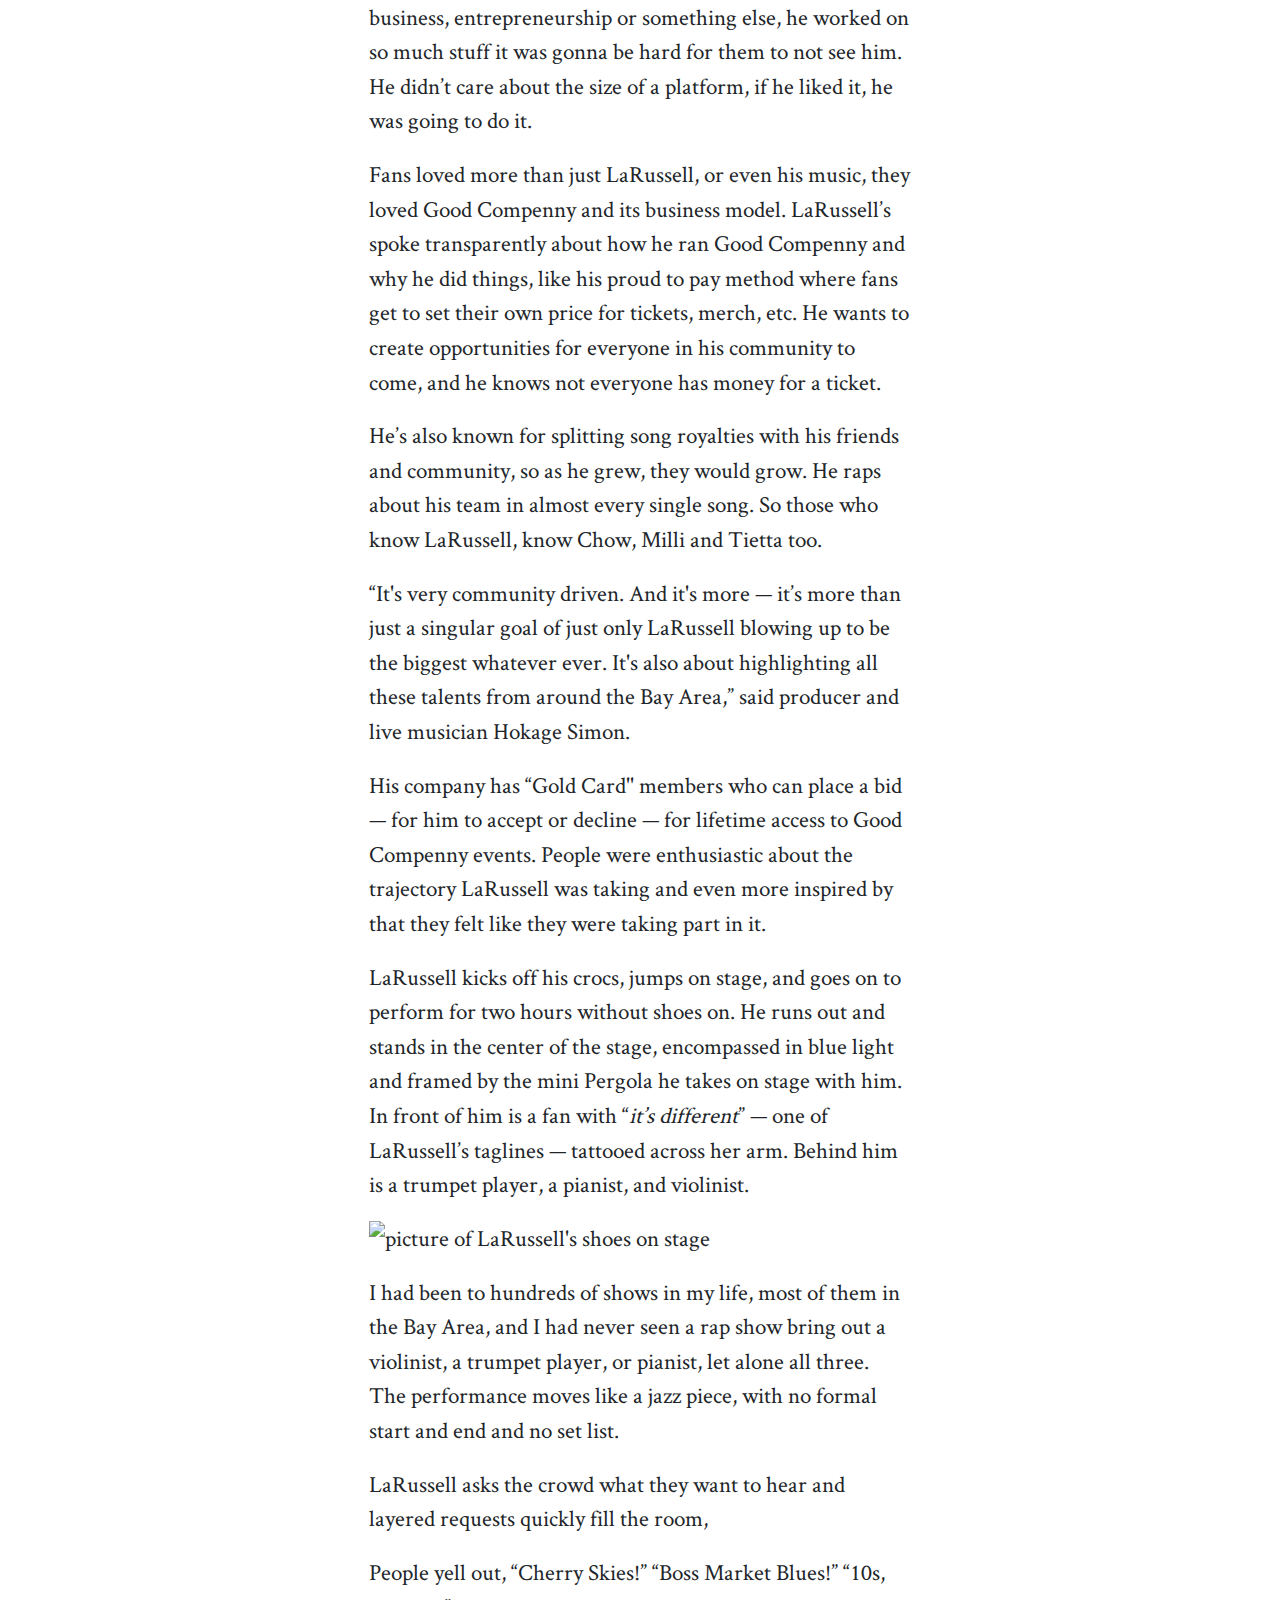
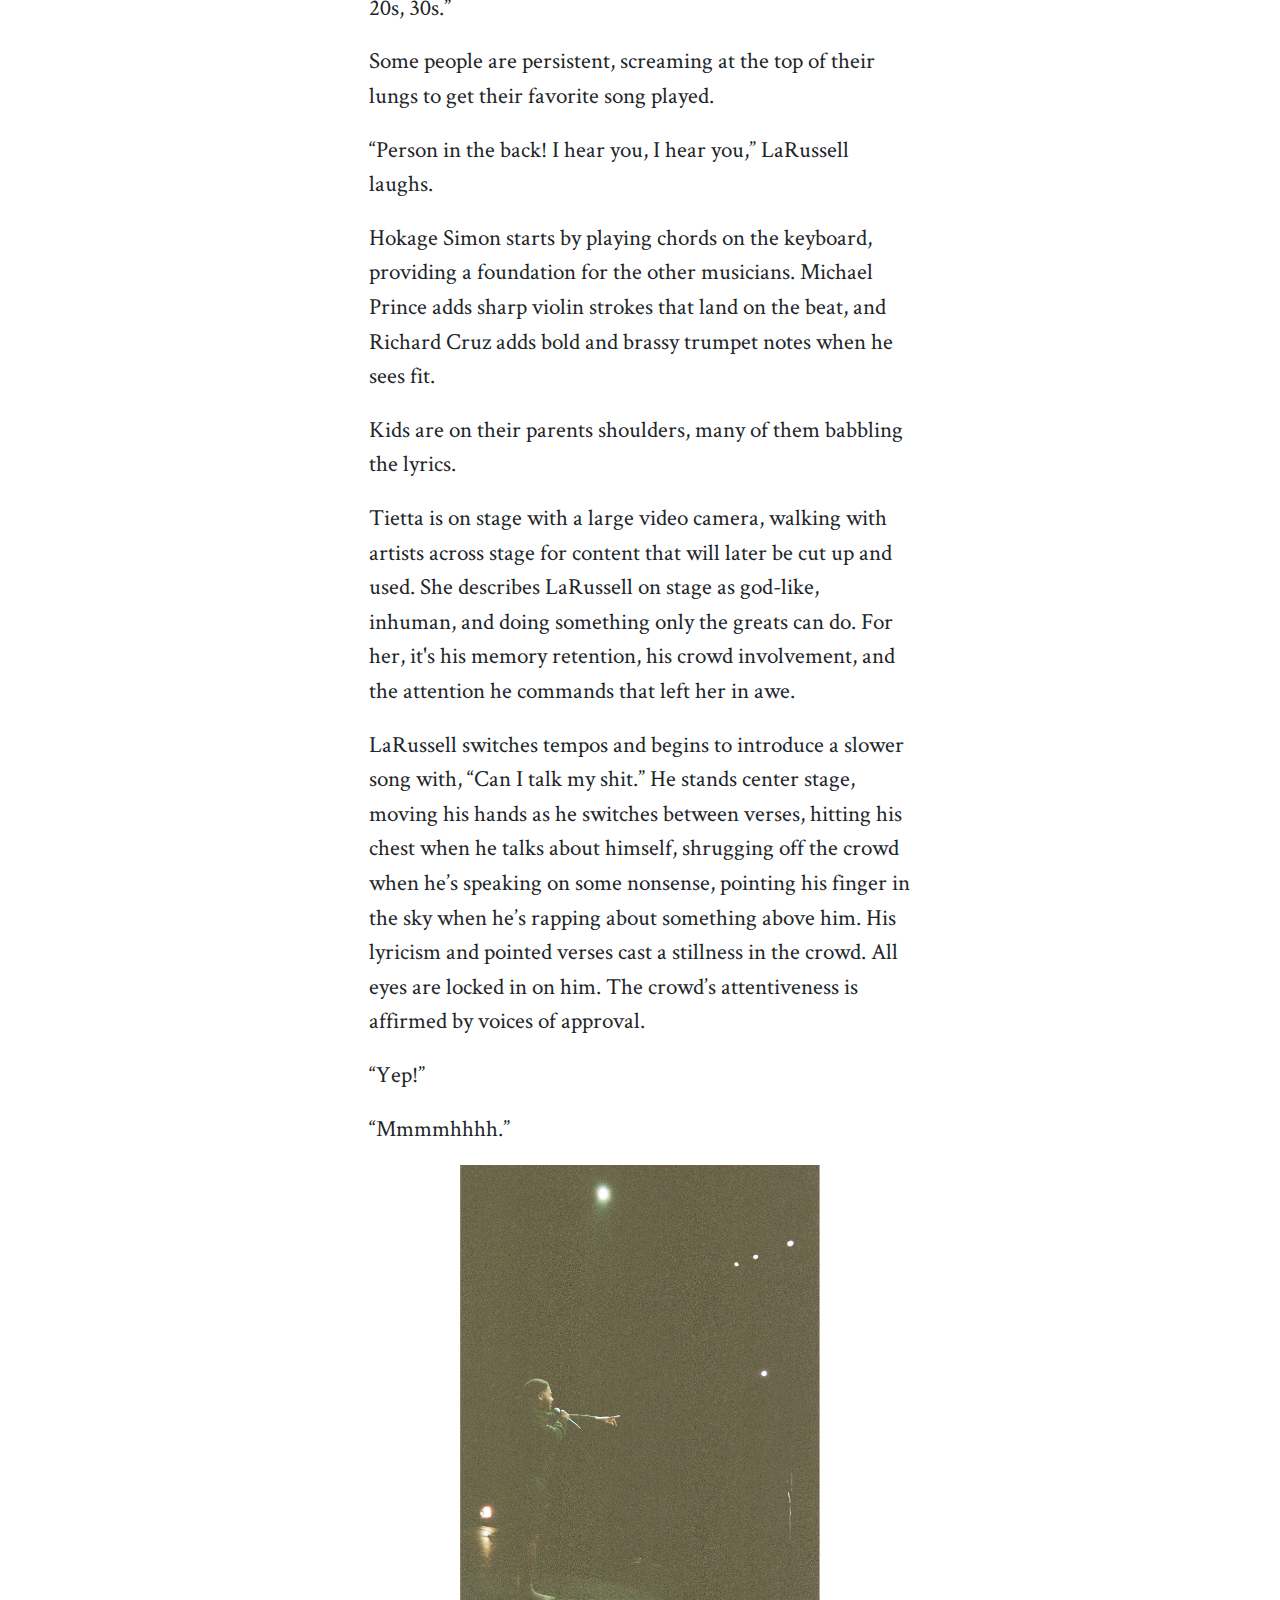
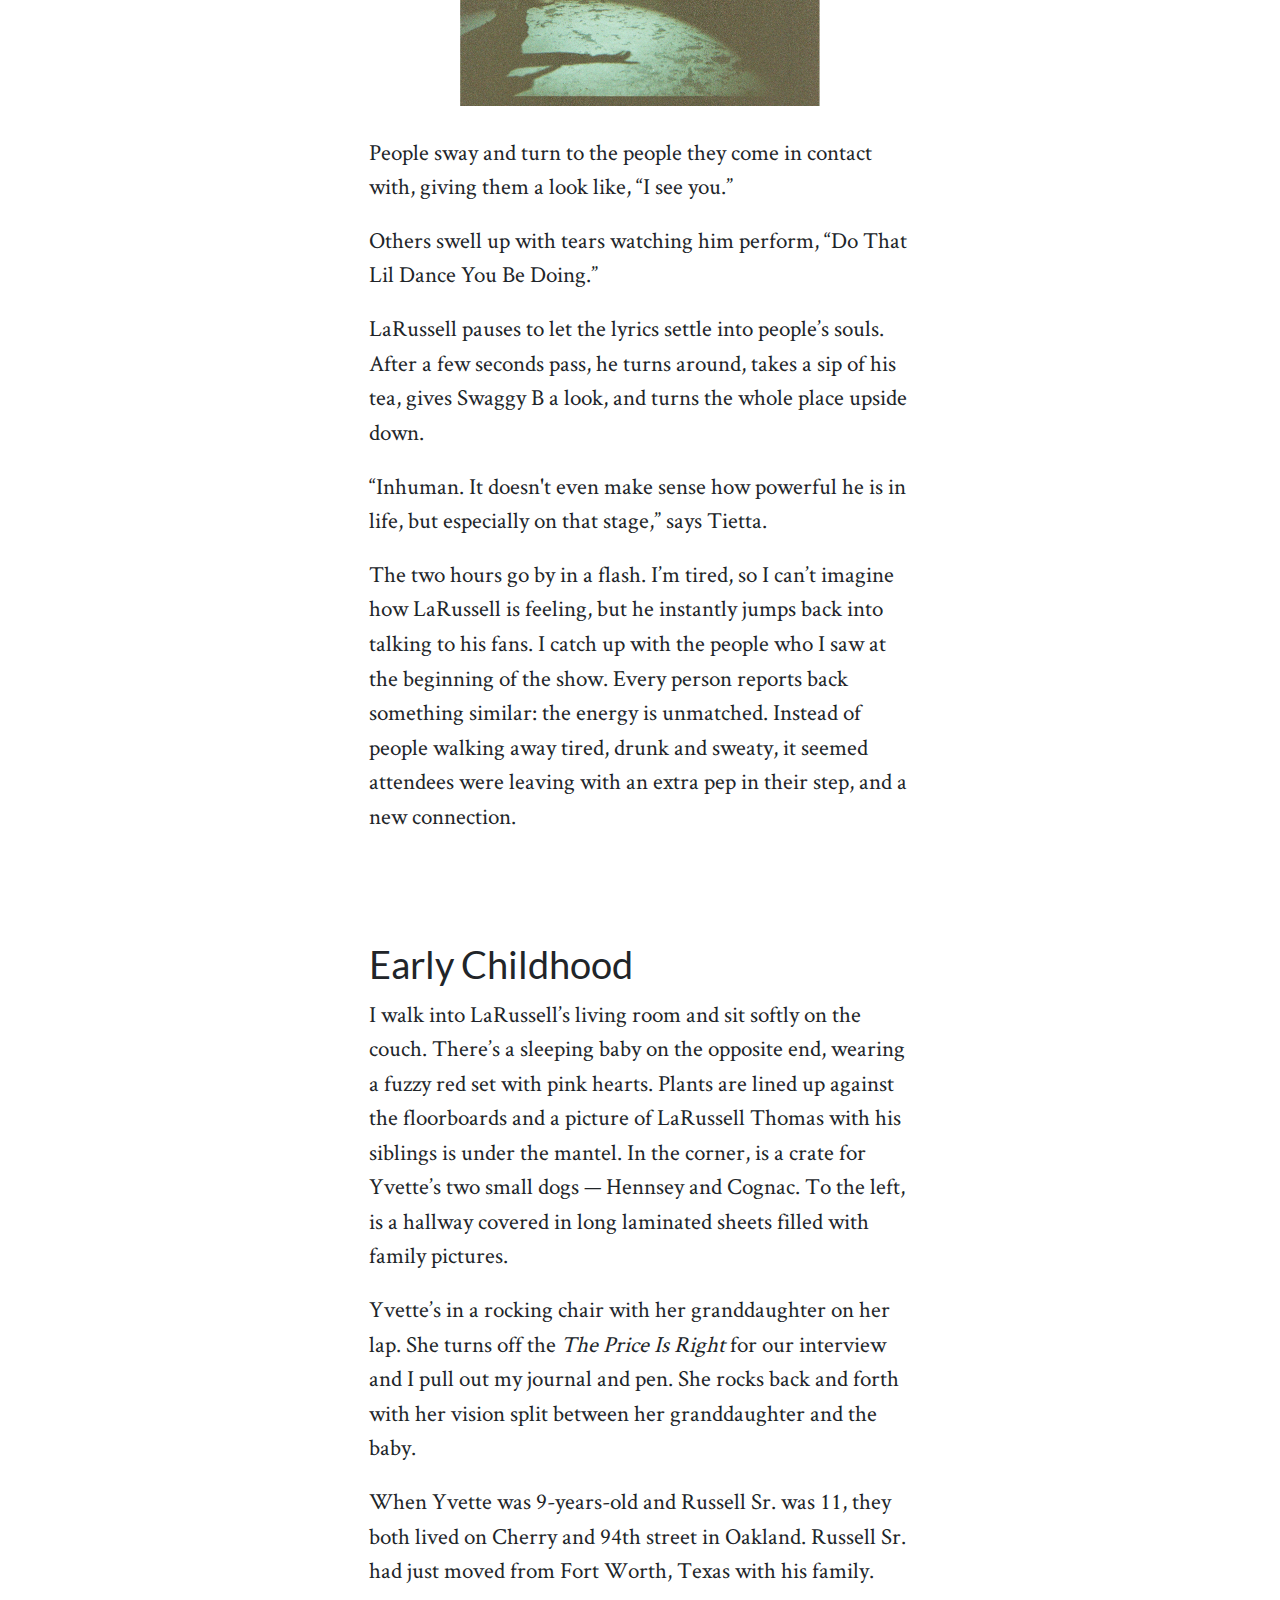
==== commit 95de48ed: "changed typo in DaBoii's name" ====
--- a/index.html
+++ b/index.html
@@ -206,7 +206,7 @@
           <p>By 1PM, LaRussell's home transforms to a full-blown production without him leaving his office. Tietta is manning the camera, Chow Mein is working the audio boards, Swaggy B and Phani are on the DJ tables, and Sarai is filming for Instagram Live.&nbsp;</p>
           <p>LaRussell walks into the backyard and instantly starts bouncing to music while taking a sip of his water bottle. He scrunches his nose and yells, &ldquo;Oooooooh,&rdquo; listening to the beat. Phani and Swaggy B burst out laughing. LaRussell walks around, saying hi to everyone with a mix of roasting and gassing people up. The roasting-to-praise ratio seems to shift on how well he knows you, and you can tell who he&rsquo;s known the longest.&nbsp;</p>
           <p>&ldquo;That nigga Chow got the frow today!&rdquo; he exclaims.</p>
-          <p>Rappers Da Boii and ShooterGangKony slip through the back gate and musicians walk through the grass holding their instrument cases. Within an hour, it feels like a current is pulsing through the house.</p>
+          <p>Rappers DaBoii and ShooterGangKony slip through the back gate and musicians walk through the grass holding their instrument cases. Within an hour, it feels like a current is pulsing through the house.</p>
           <p>&ldquo;Welcome to LaHearsals! The greatest show in the world,&rdquo; he says to the Instagram Live stream. Hundreds of new viewers join every minute, interacting with his video from across the world, sending a flurry of hearts, and commenting fire emojis.</p>
           <p>Every rehearsal brought together a different set of people. Rappers, musicians, singers, photographers, NBA all stars, family, friends and children all traveled to Vallejo to take part.</p>
           <p>Sacramento born rapper Kony who&rsquo;s 2019 hit song &ldquo;Charlie&rdquo; went gold explains what it&rsquo;s like to practice at the pergola.&nbsp;</p>
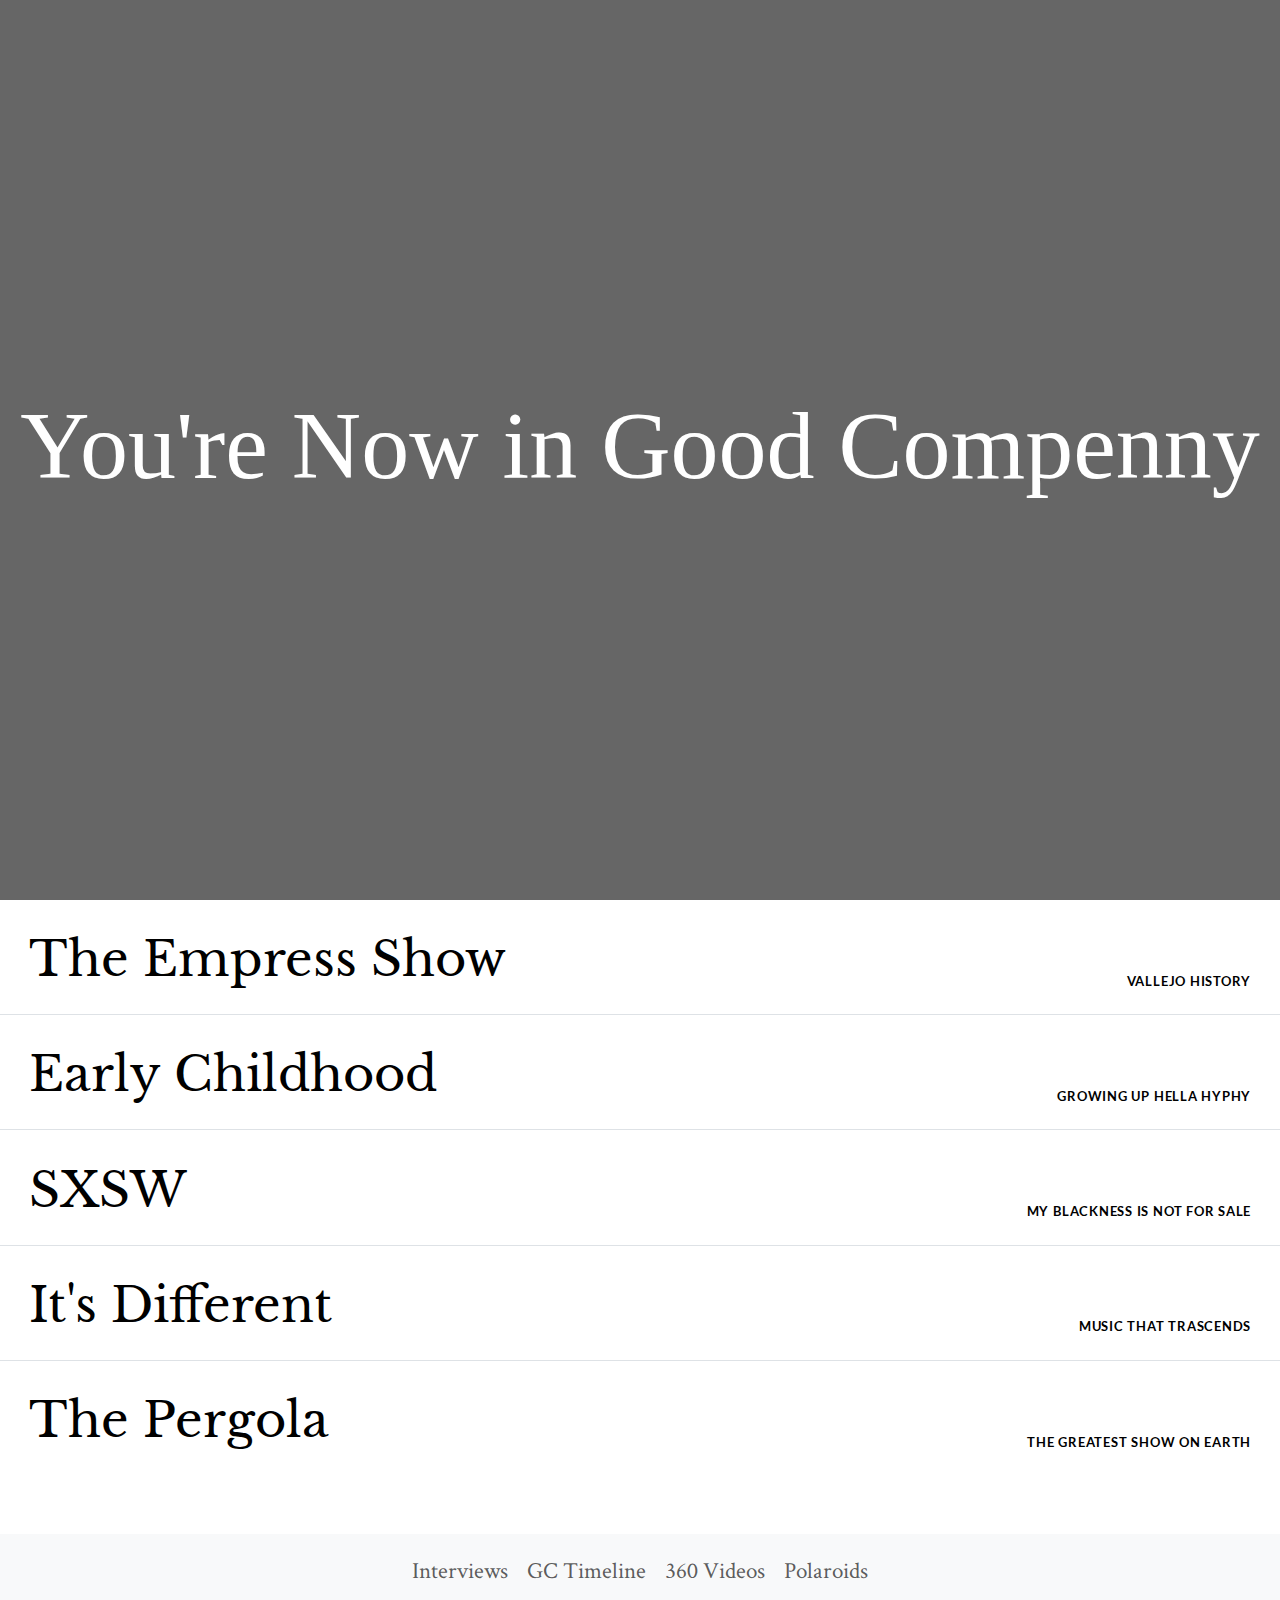
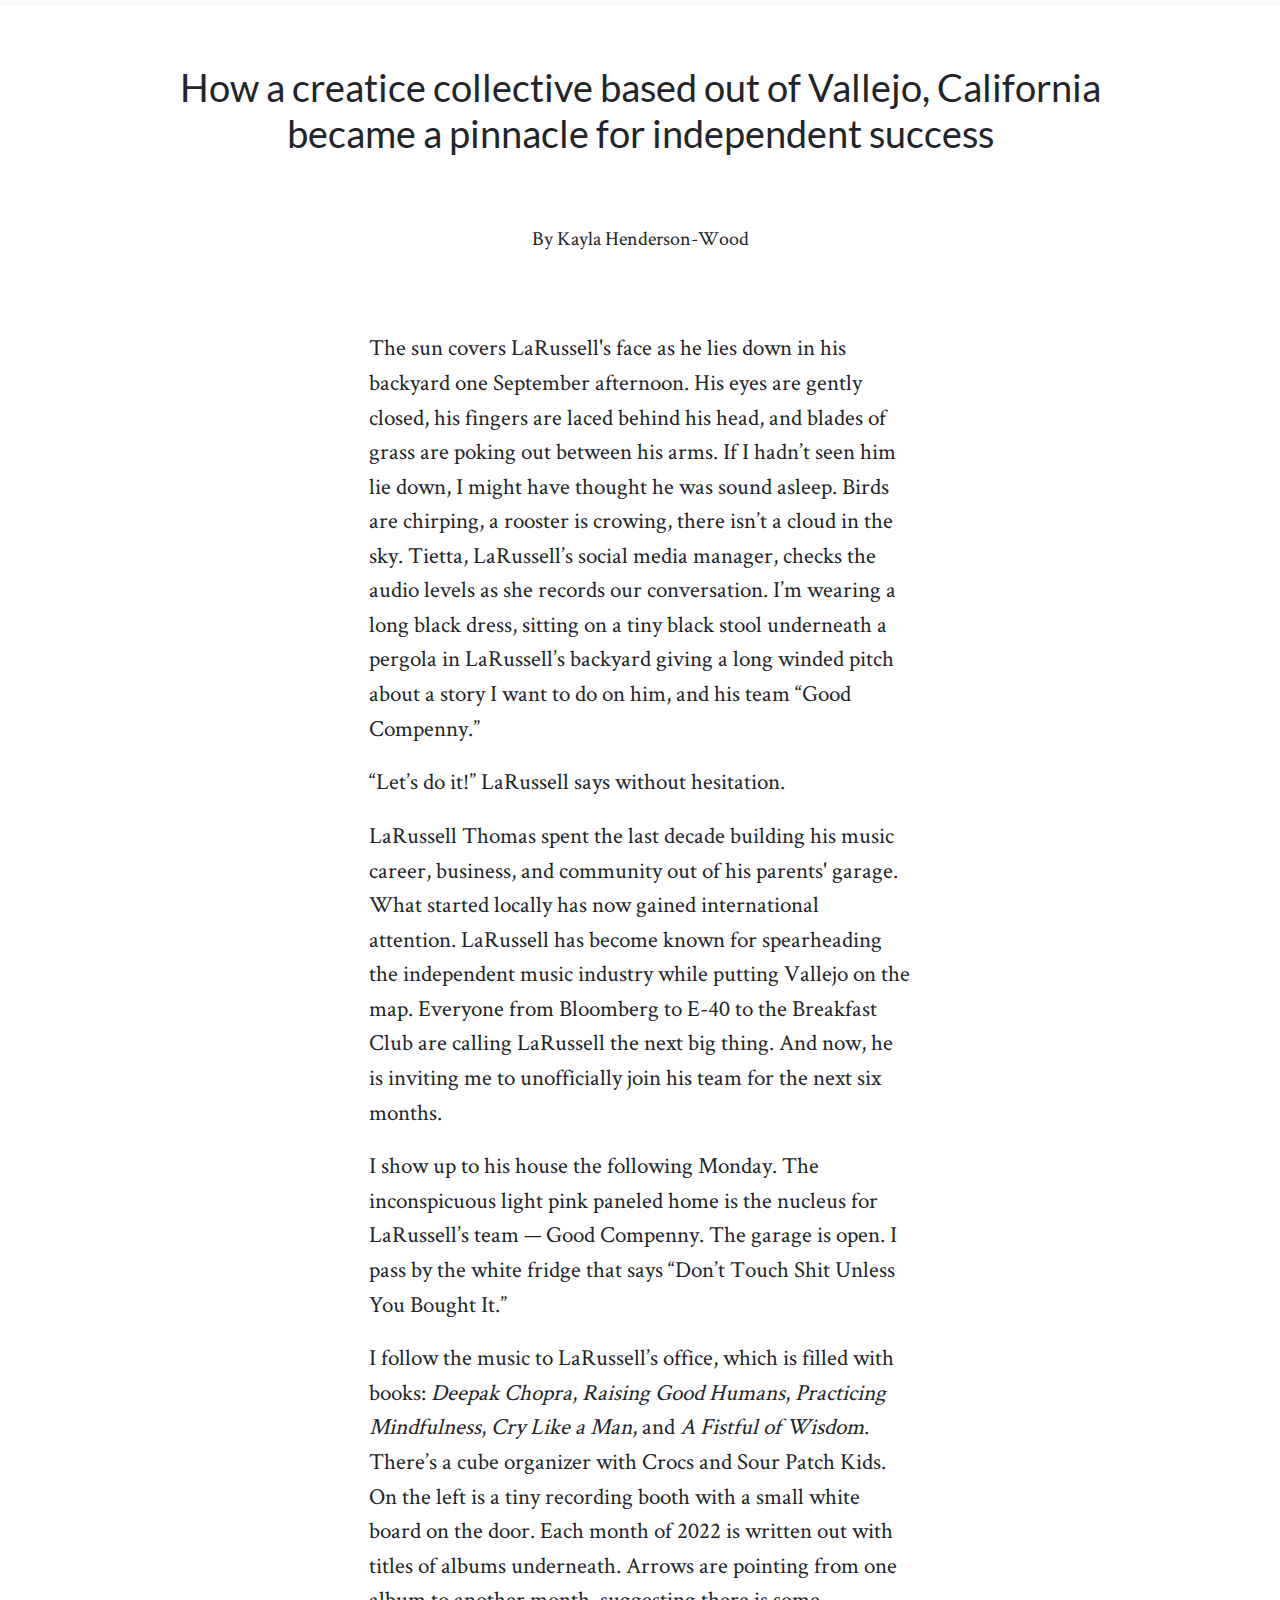
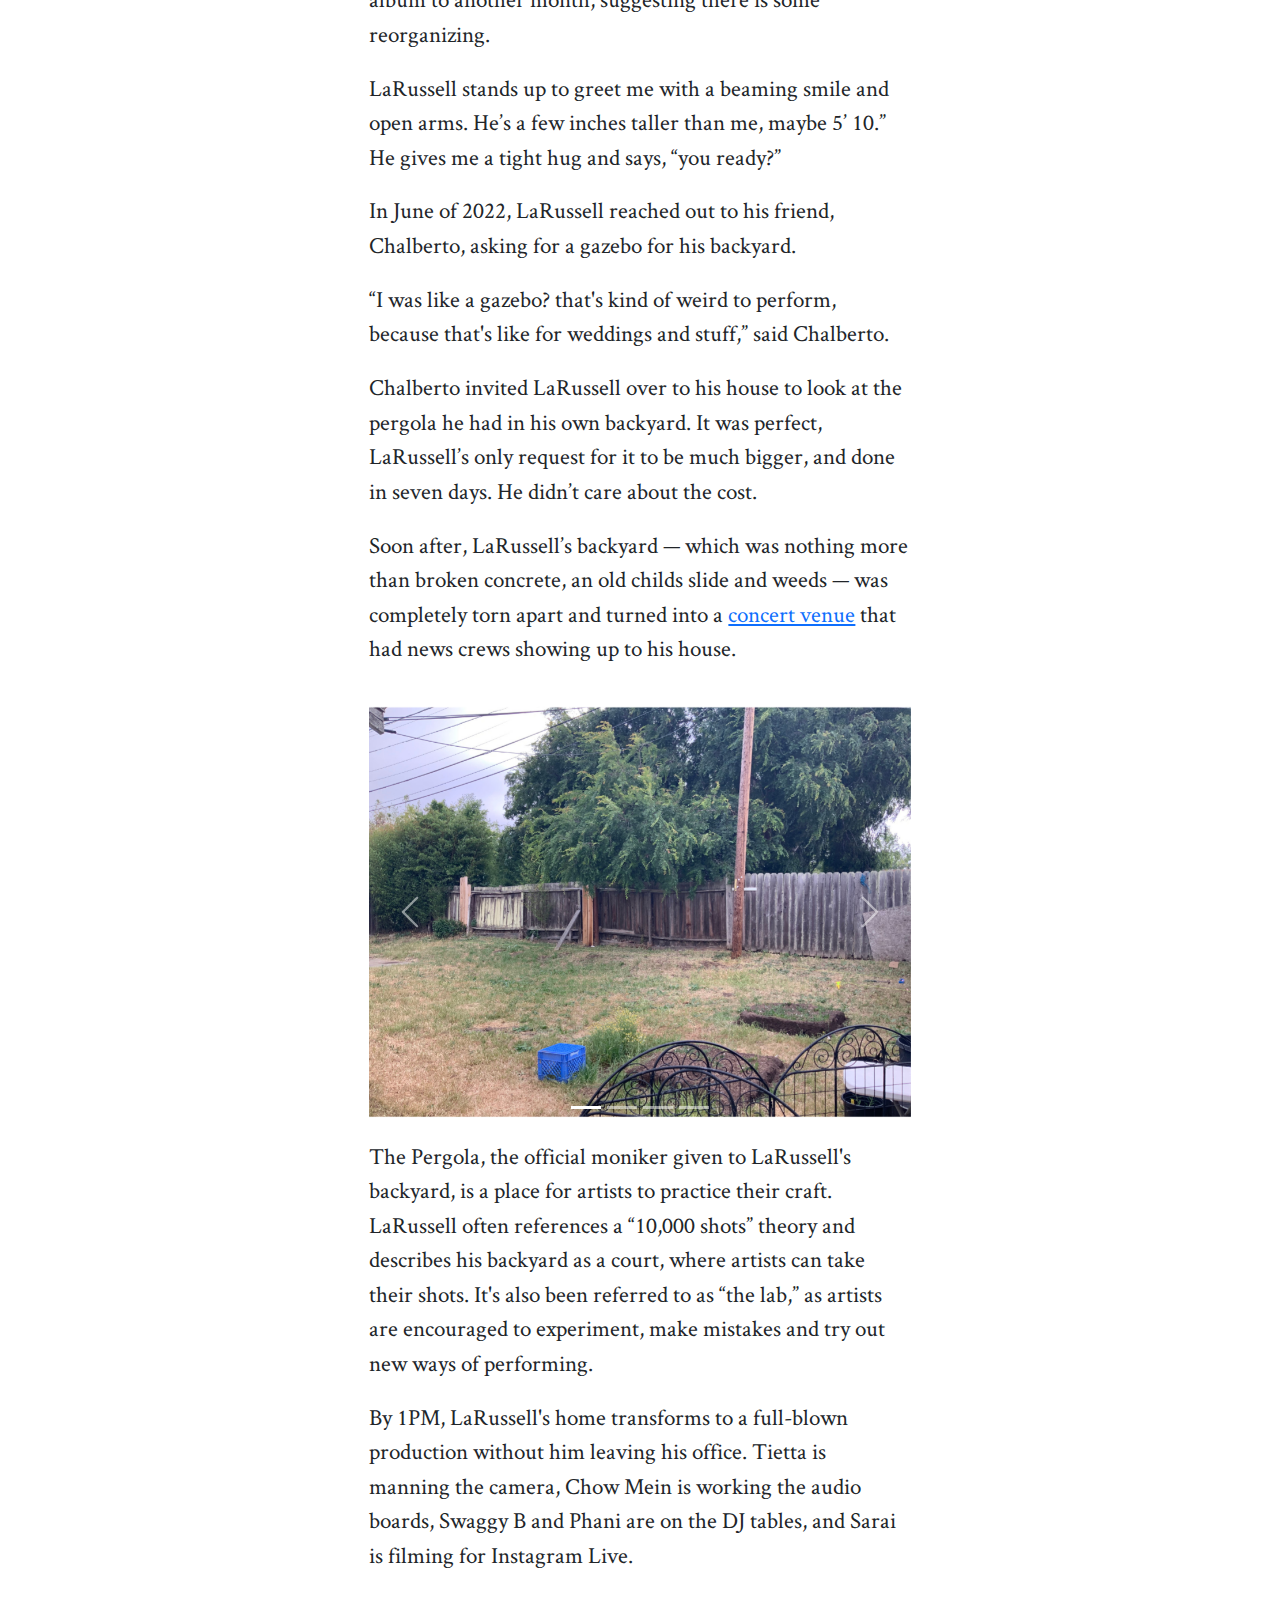
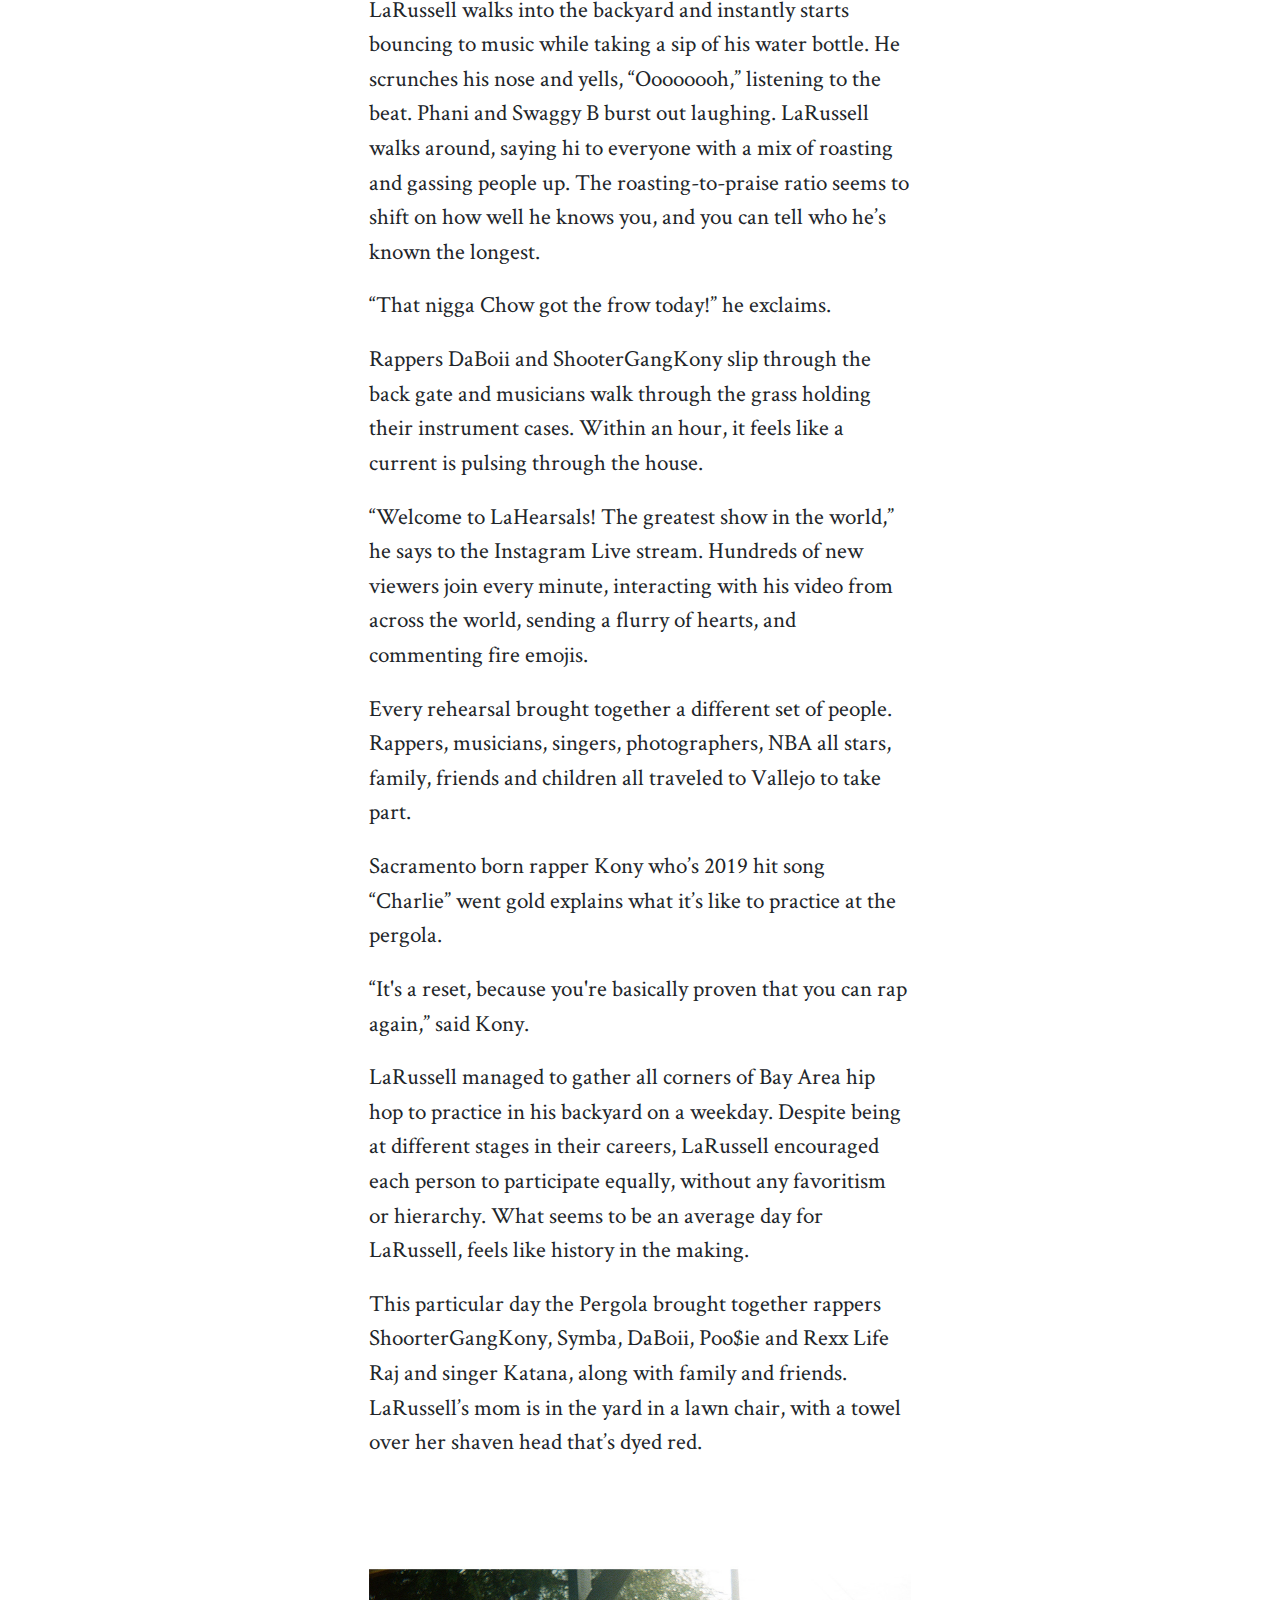
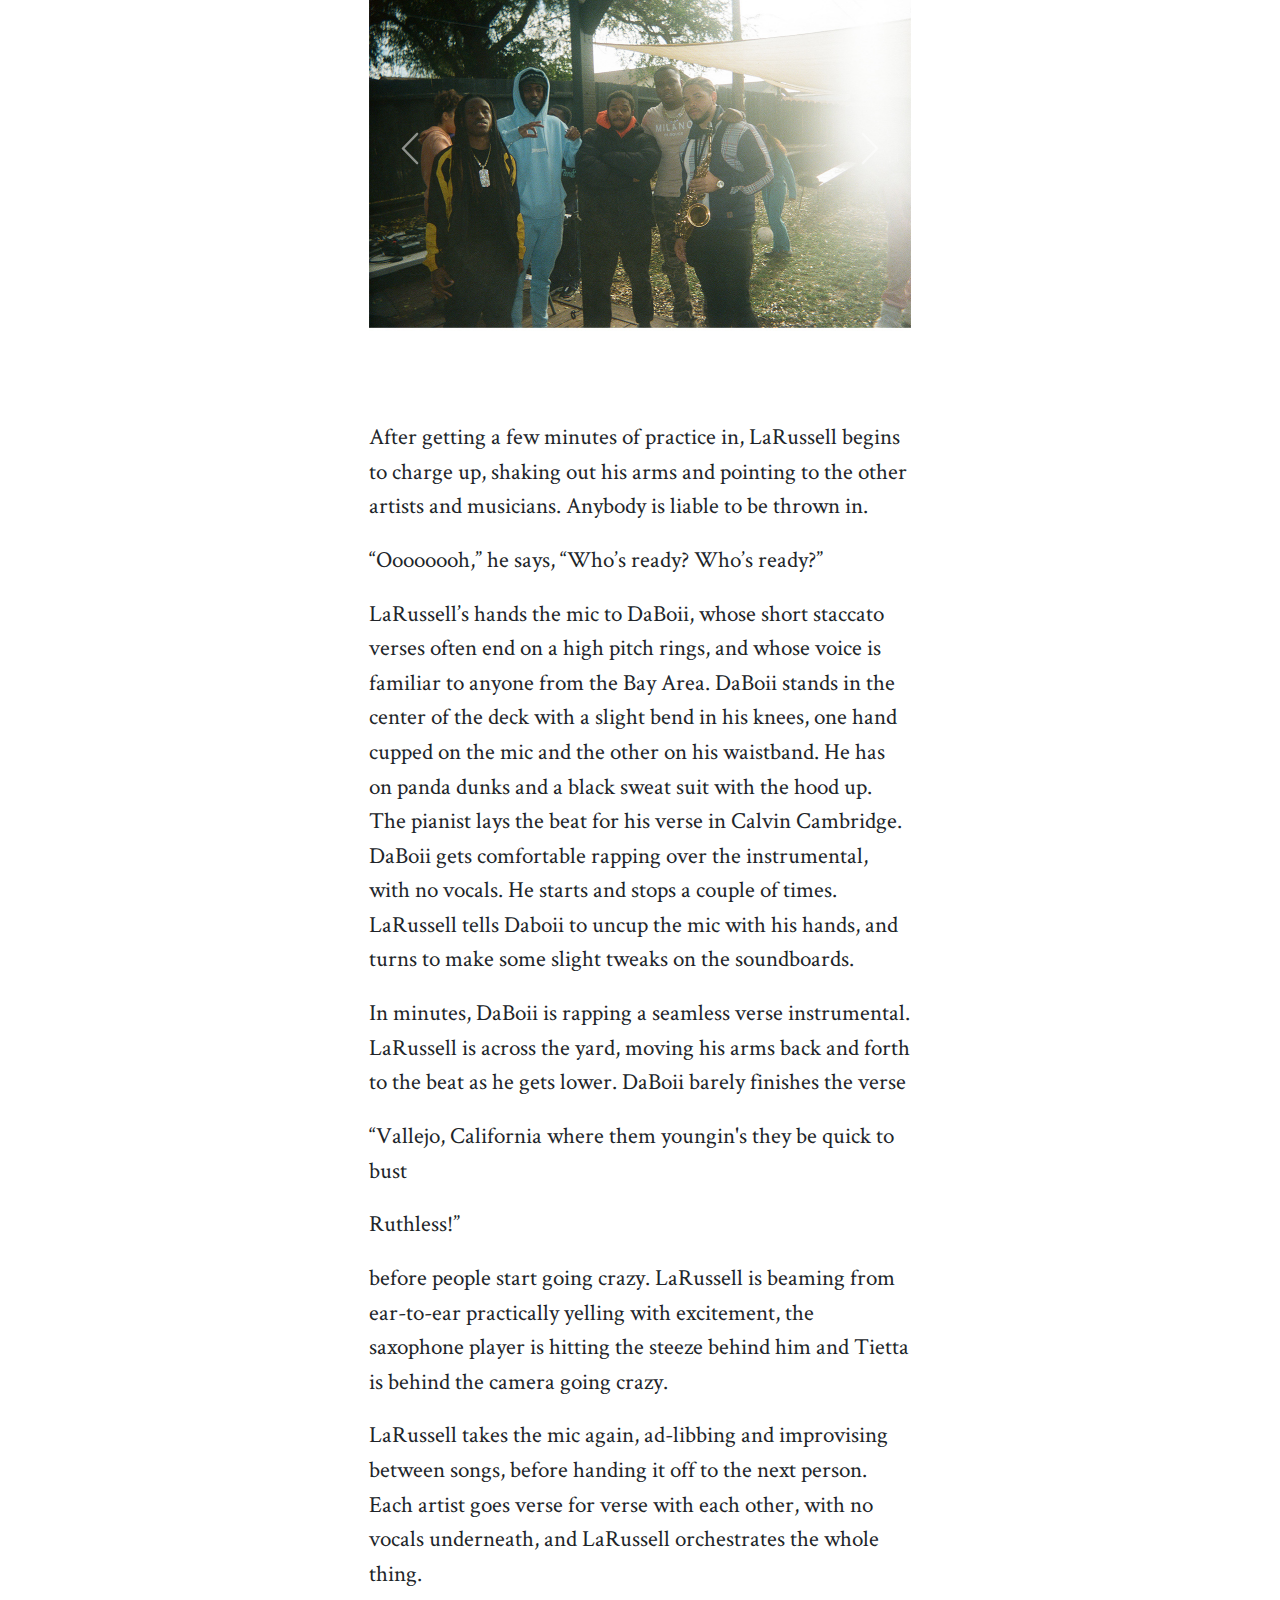
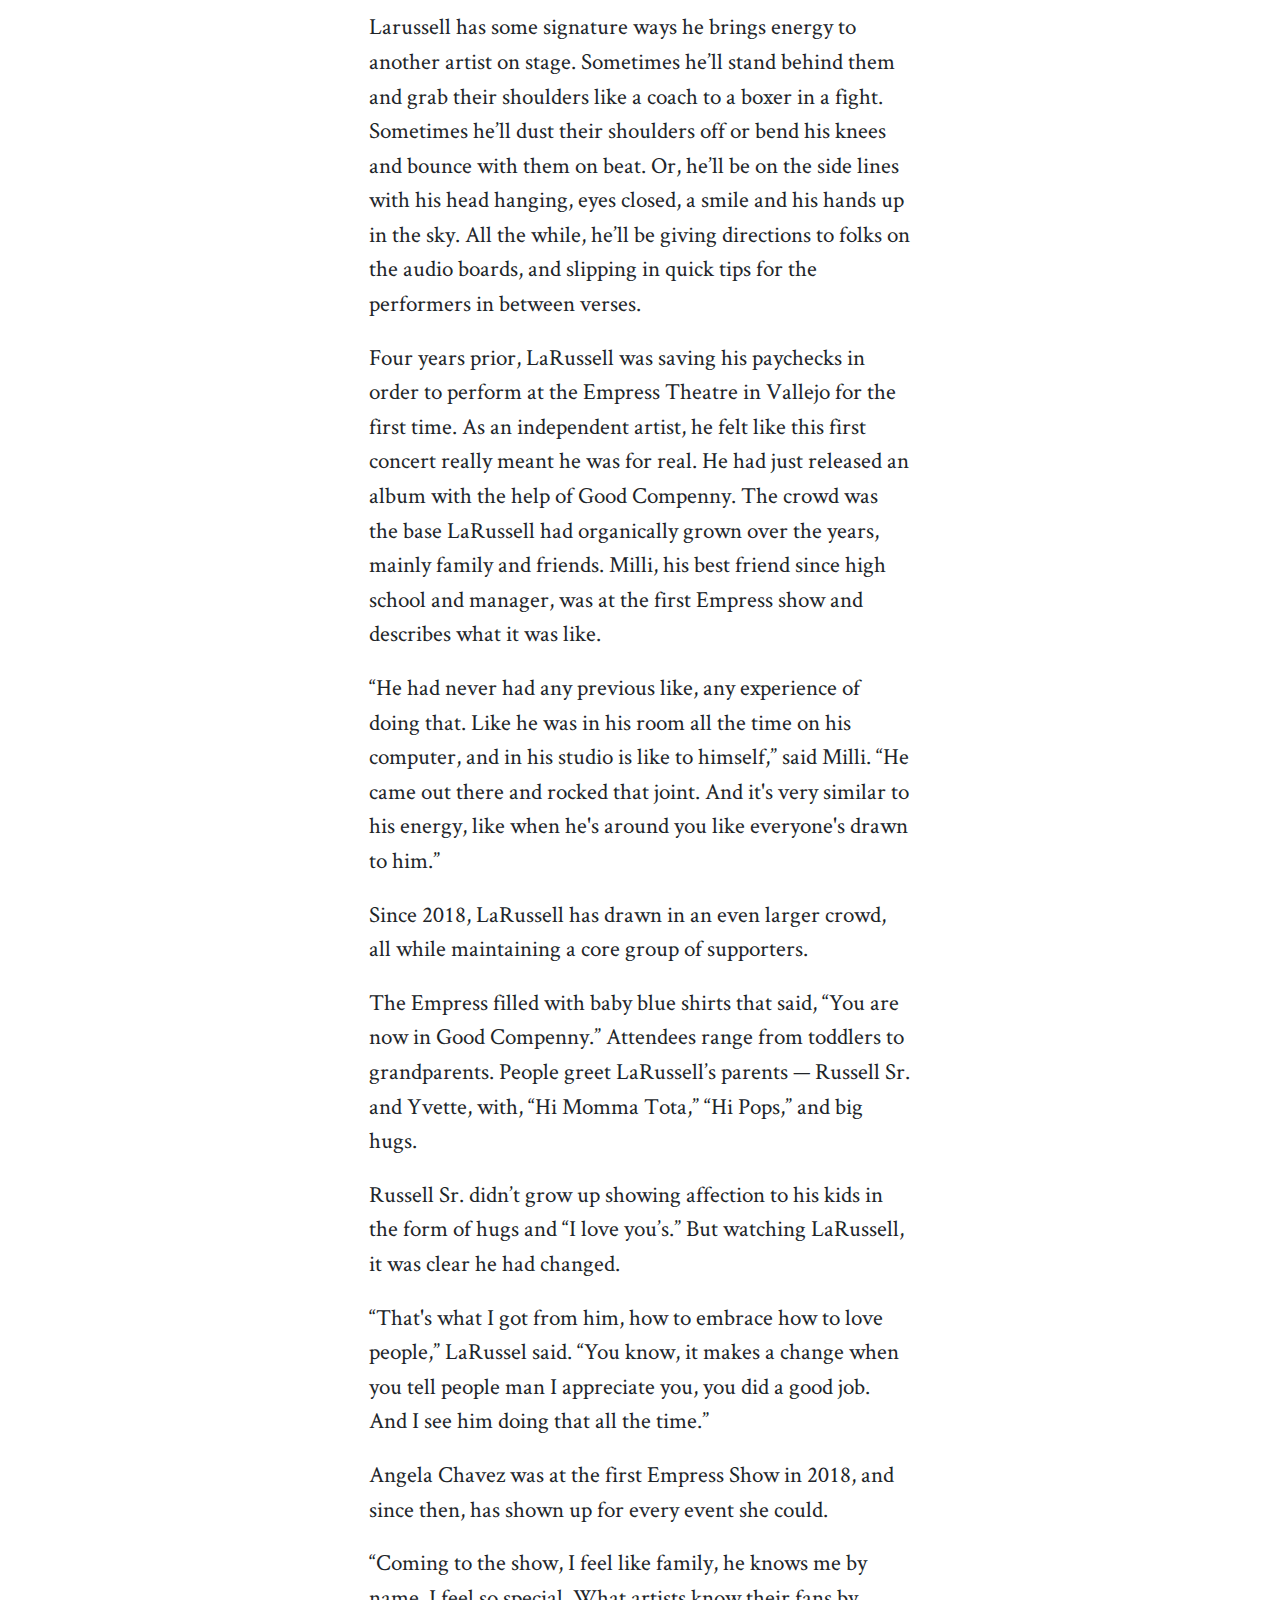
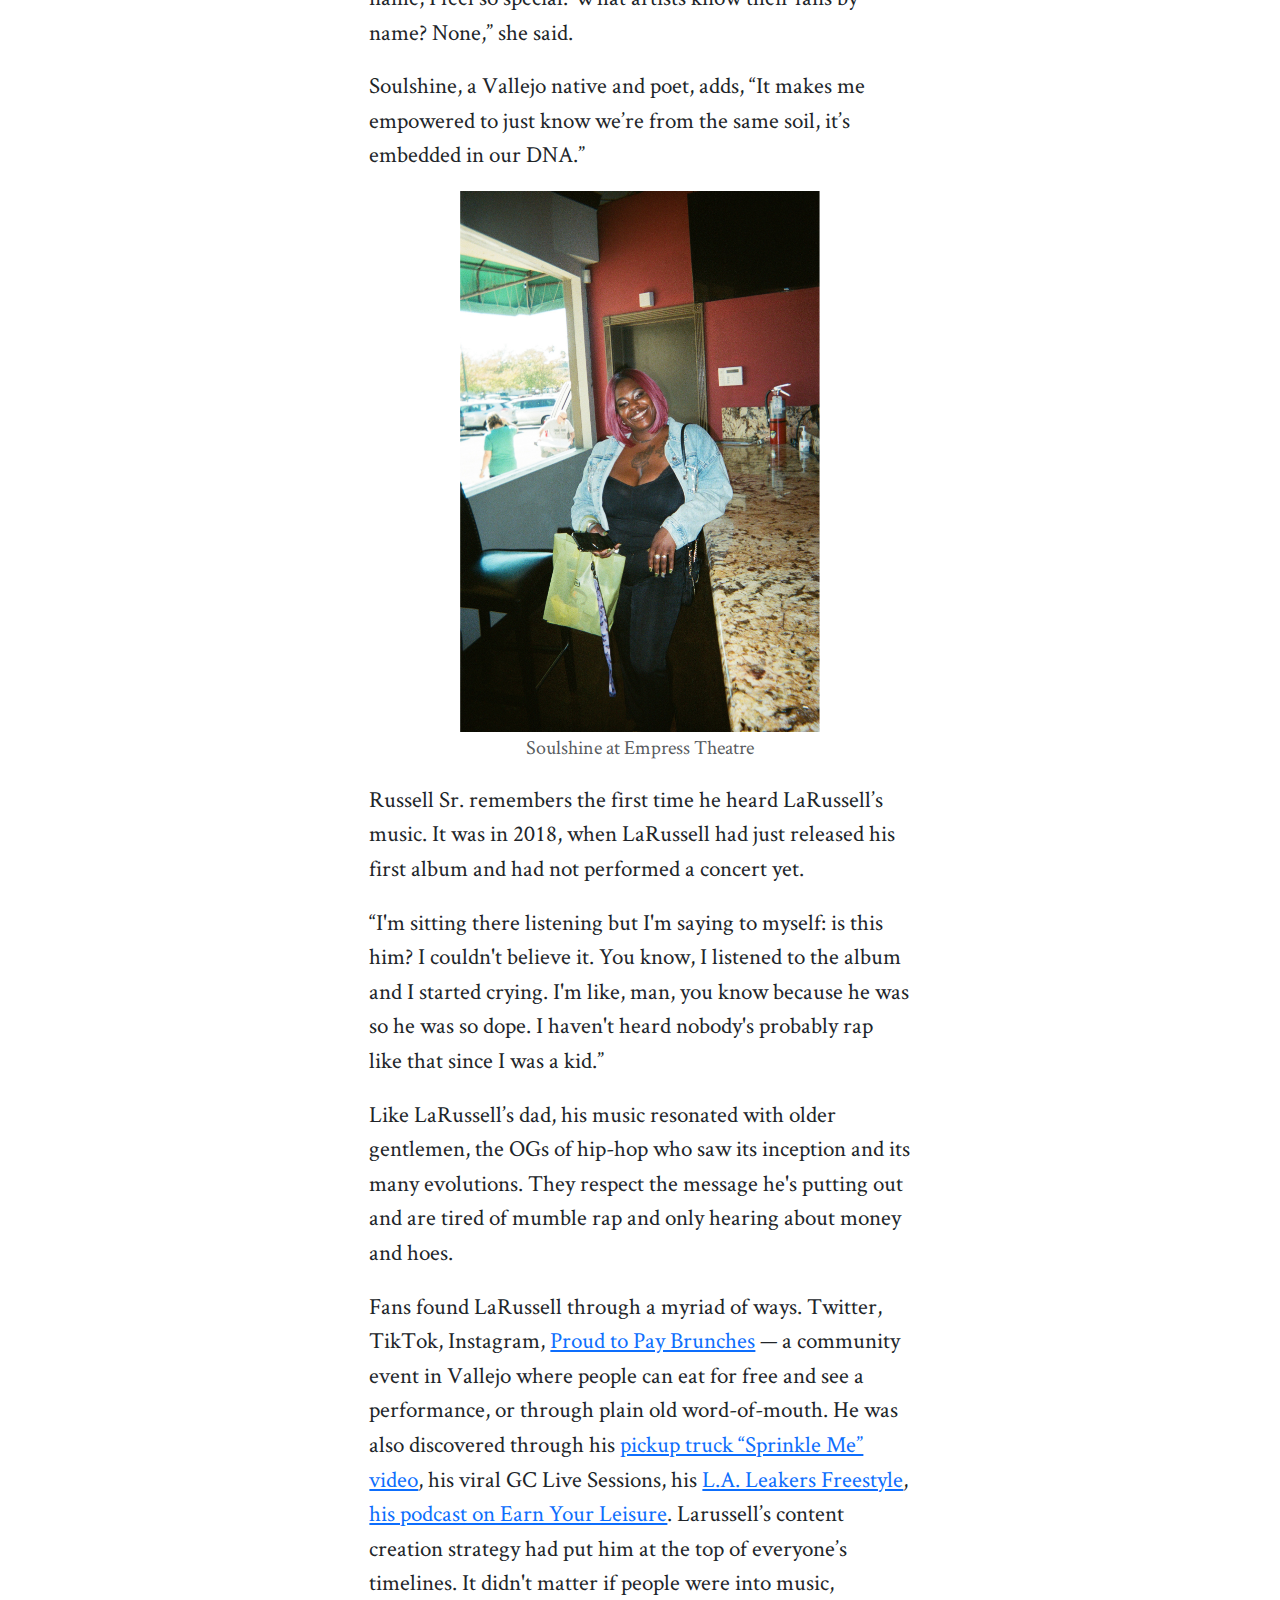
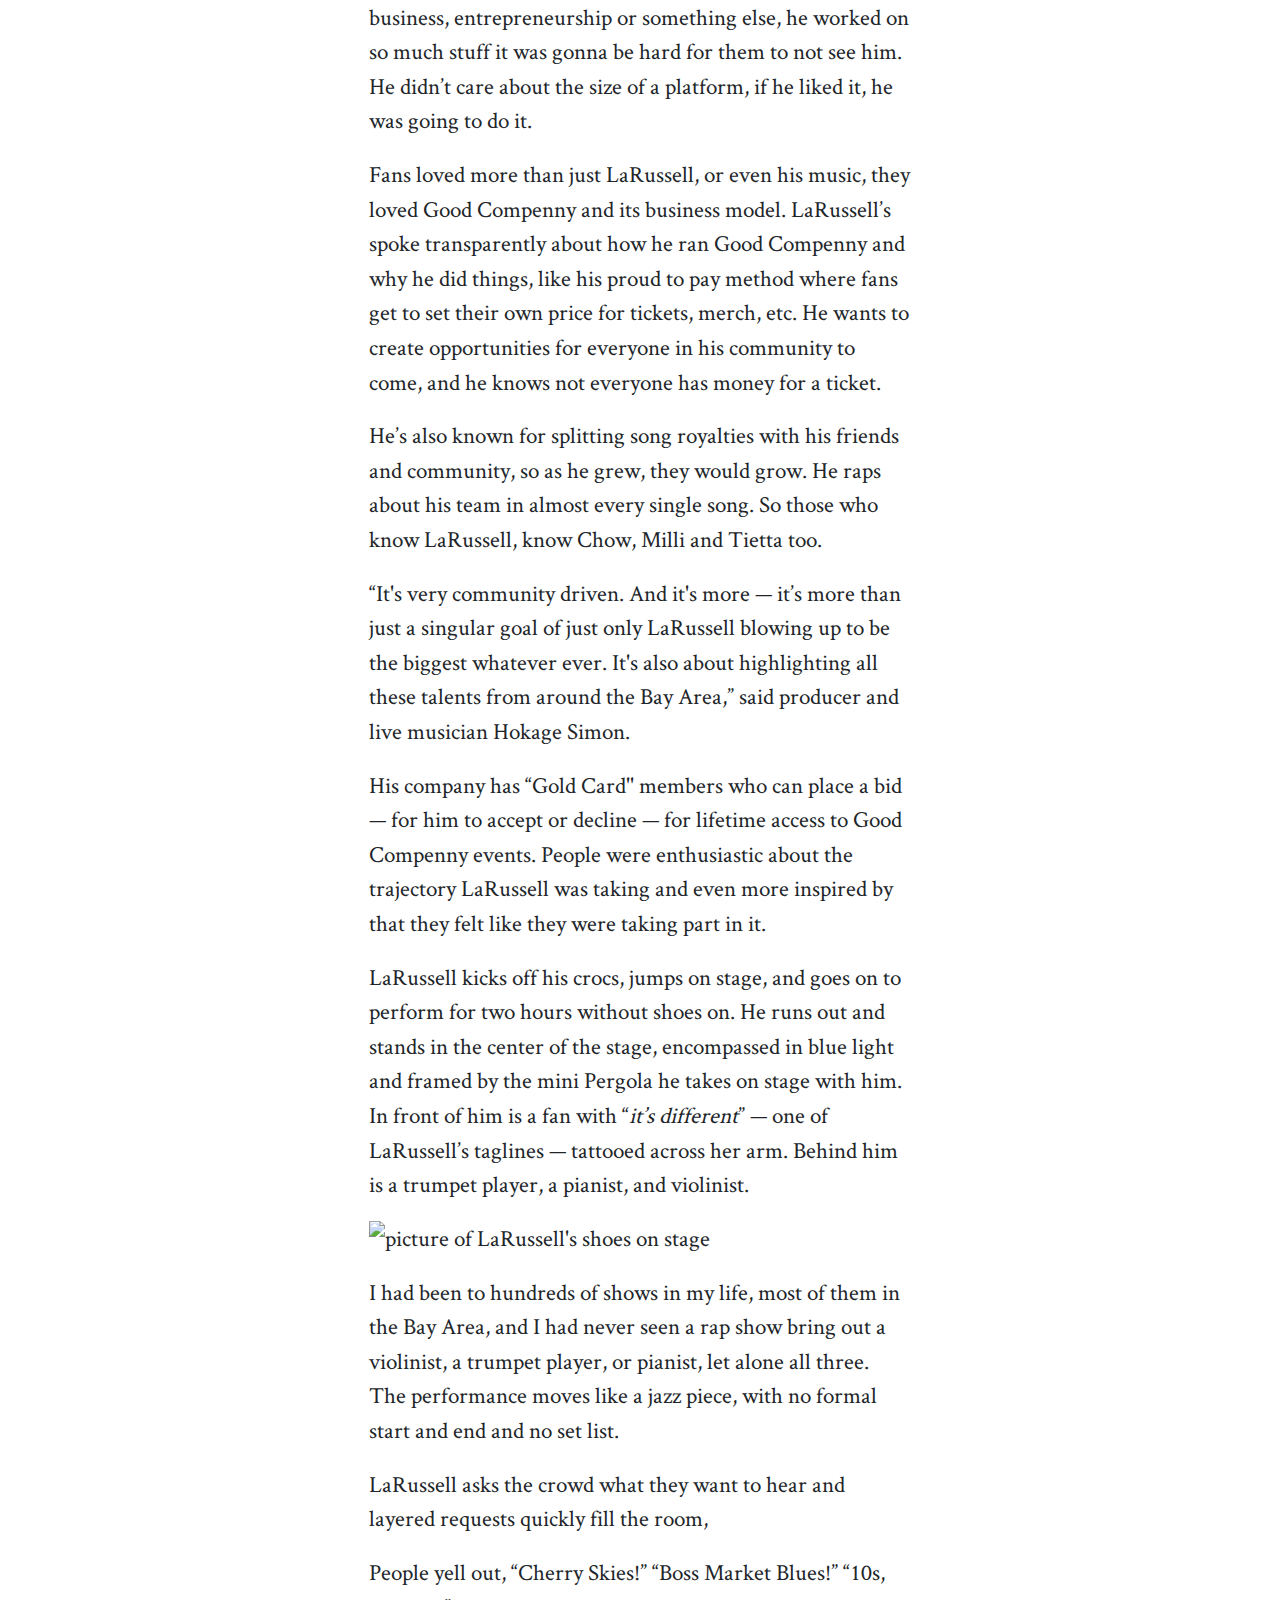
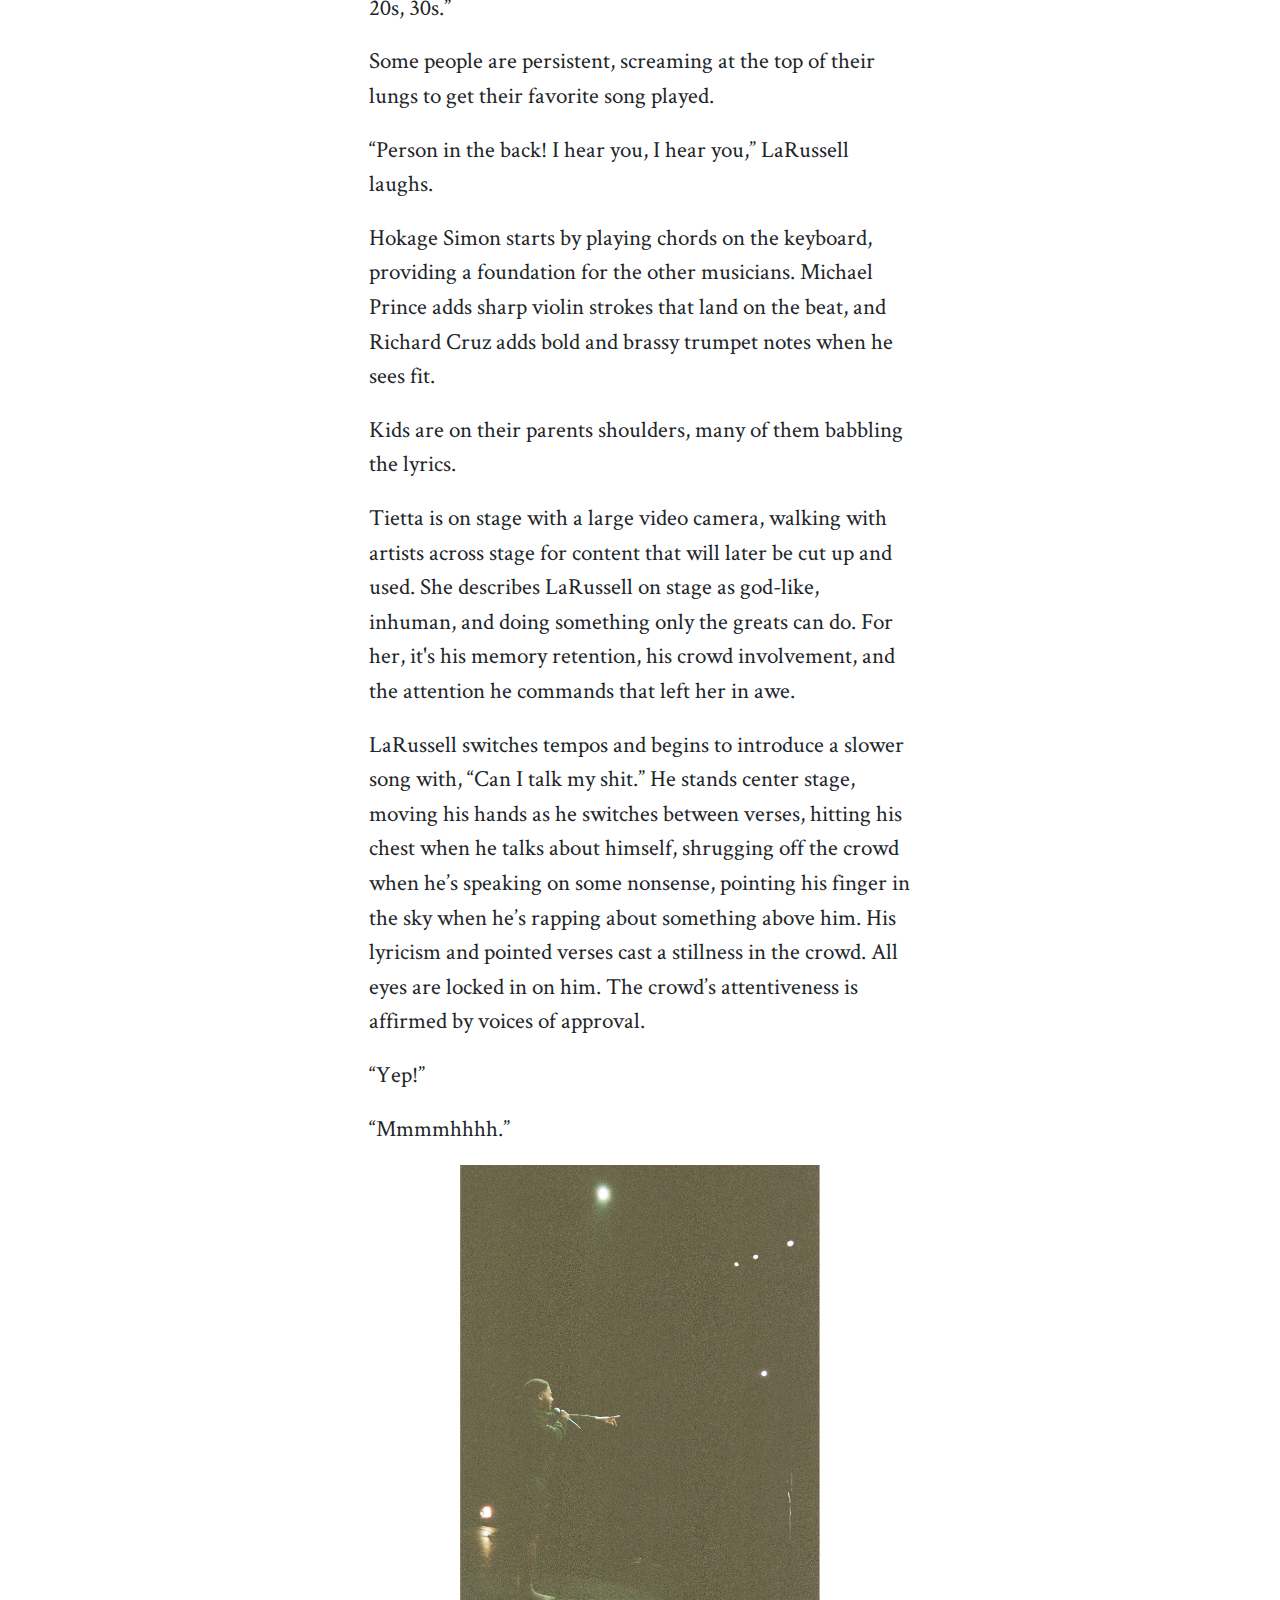
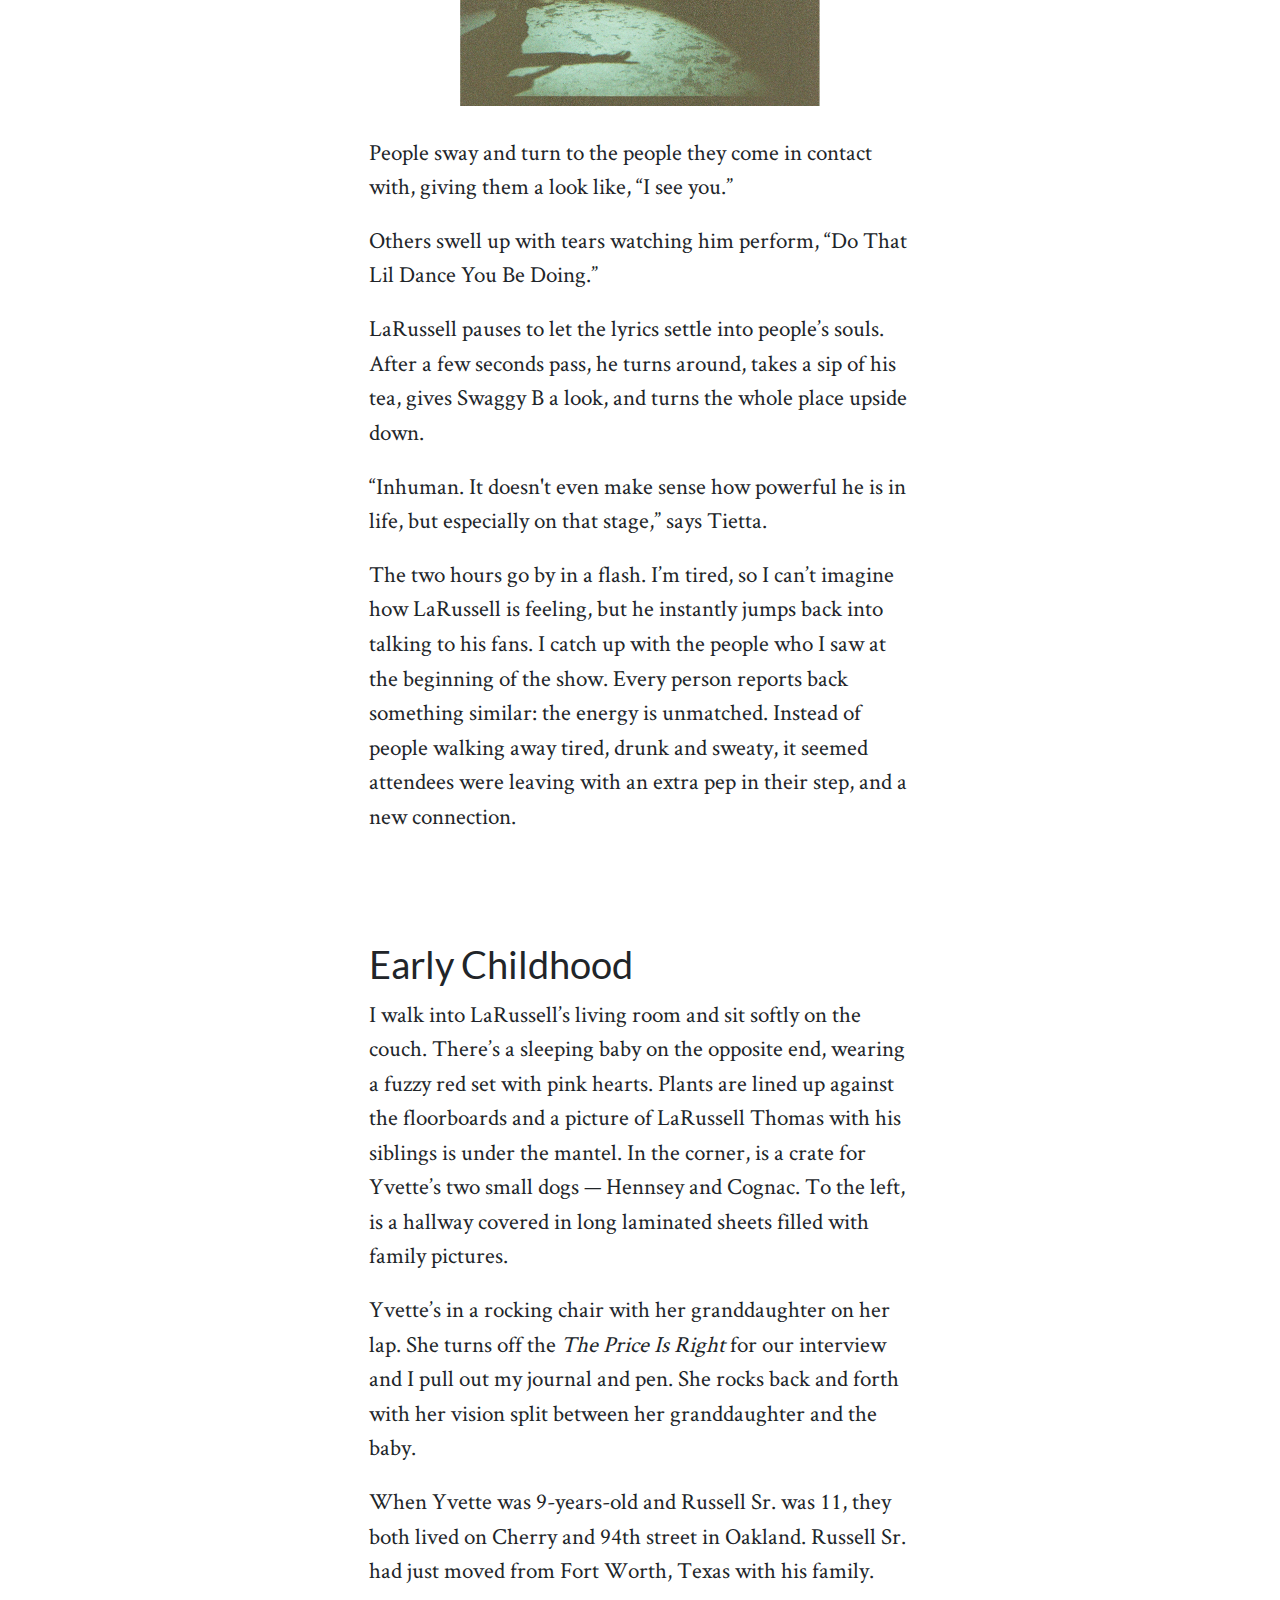
==== commit aa775175: "Update index.html" ====
--- a/index.html
+++ b/index.html
@@ -274,14 +274,15 @@
           <p>Angela Chavez was at the first Empress Show in 2018, and since then, has shown up for every event she could.&nbsp;</p>
           <p>&ldquo;Coming to the show, I feel like family, he knows me by name, I feel so special. What artists know their fans by name? None,&rdquo; she said.</p>
           <p>Soulshine, a Vallejo native and poet, adds, &ldquo;It makes me empowered to just know we&rsquo;re from the same soil, it&rsquo;s embedded in our DNA.&rdquo;&nbsp;</p>
-          <p>Russell Sr. remembers the first time he heard LaRussell&rsquo;s music. It was in 2018, when LaRussell had just released his first album and had not performed a concert yet.&nbsp;</p>
-
 
 
           <figure class="figure">
             <img src="assets/Soulshine.png" alt="picture of Soulshine" class="img-fluid d-block">
             <figcaption class="figure-caption text-center">Soulshine at Empress Theatre</figcaption>
           </figure>
+
+          <p>Russell Sr. remembers the first time he heard LaRussell&rsquo;s music. It was in 2018, when LaRussell had just released his first album and had not performed a concert yet.&nbsp;</p>
+
 
           <p>&ldquo;I'm sitting there listening but I'm saying to myself: is this him? I couldn't believe it. You know, I listened to the album and I started crying. I'm like, man, you know because he was so he was so dope. I haven't heard nobody's probably rap like that since I was a kid.&rdquo;</p>
           <p>Like LaRussell&rsquo;s dad, his music resonated with older gentlemen, the OGs of hip-hop who saw its inception and its many evolutions. They respect the message he's putting out and are tired of mumble rap and only hearing about money and hoes.&nbsp;</p>
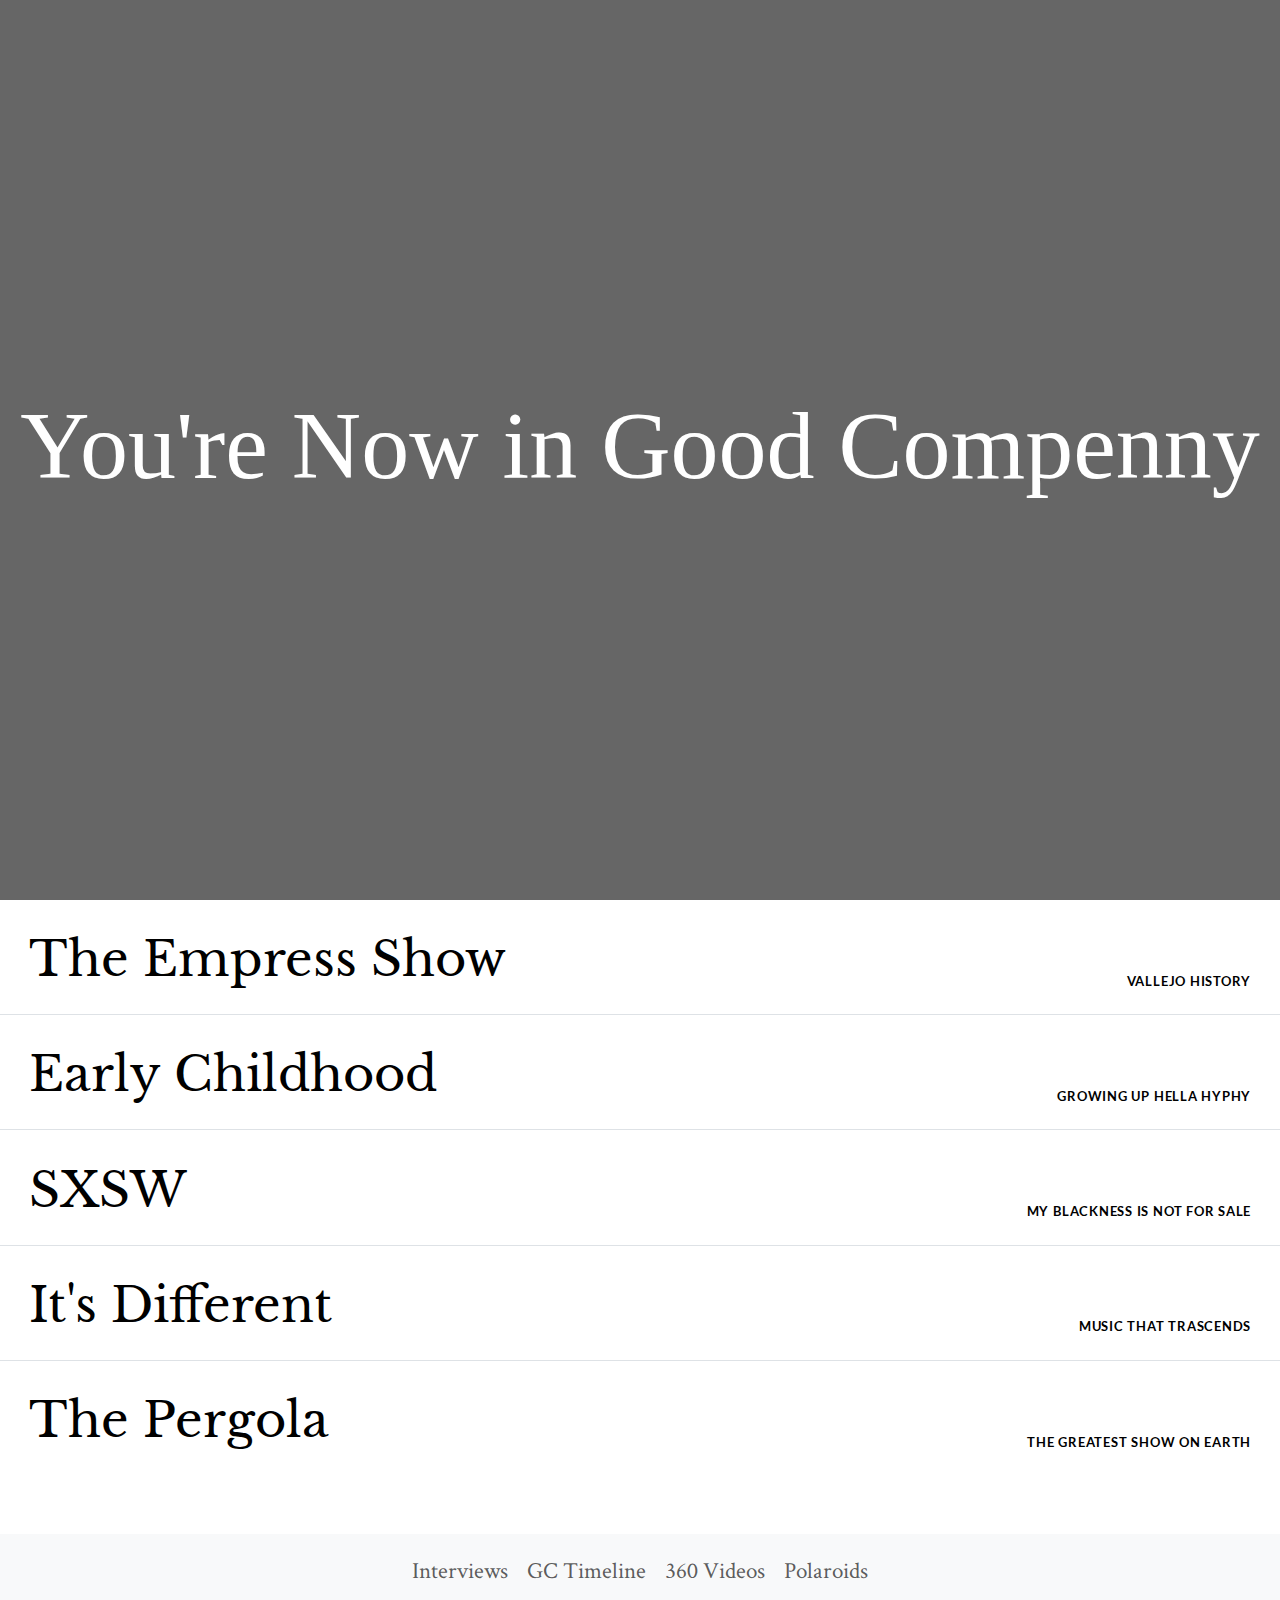
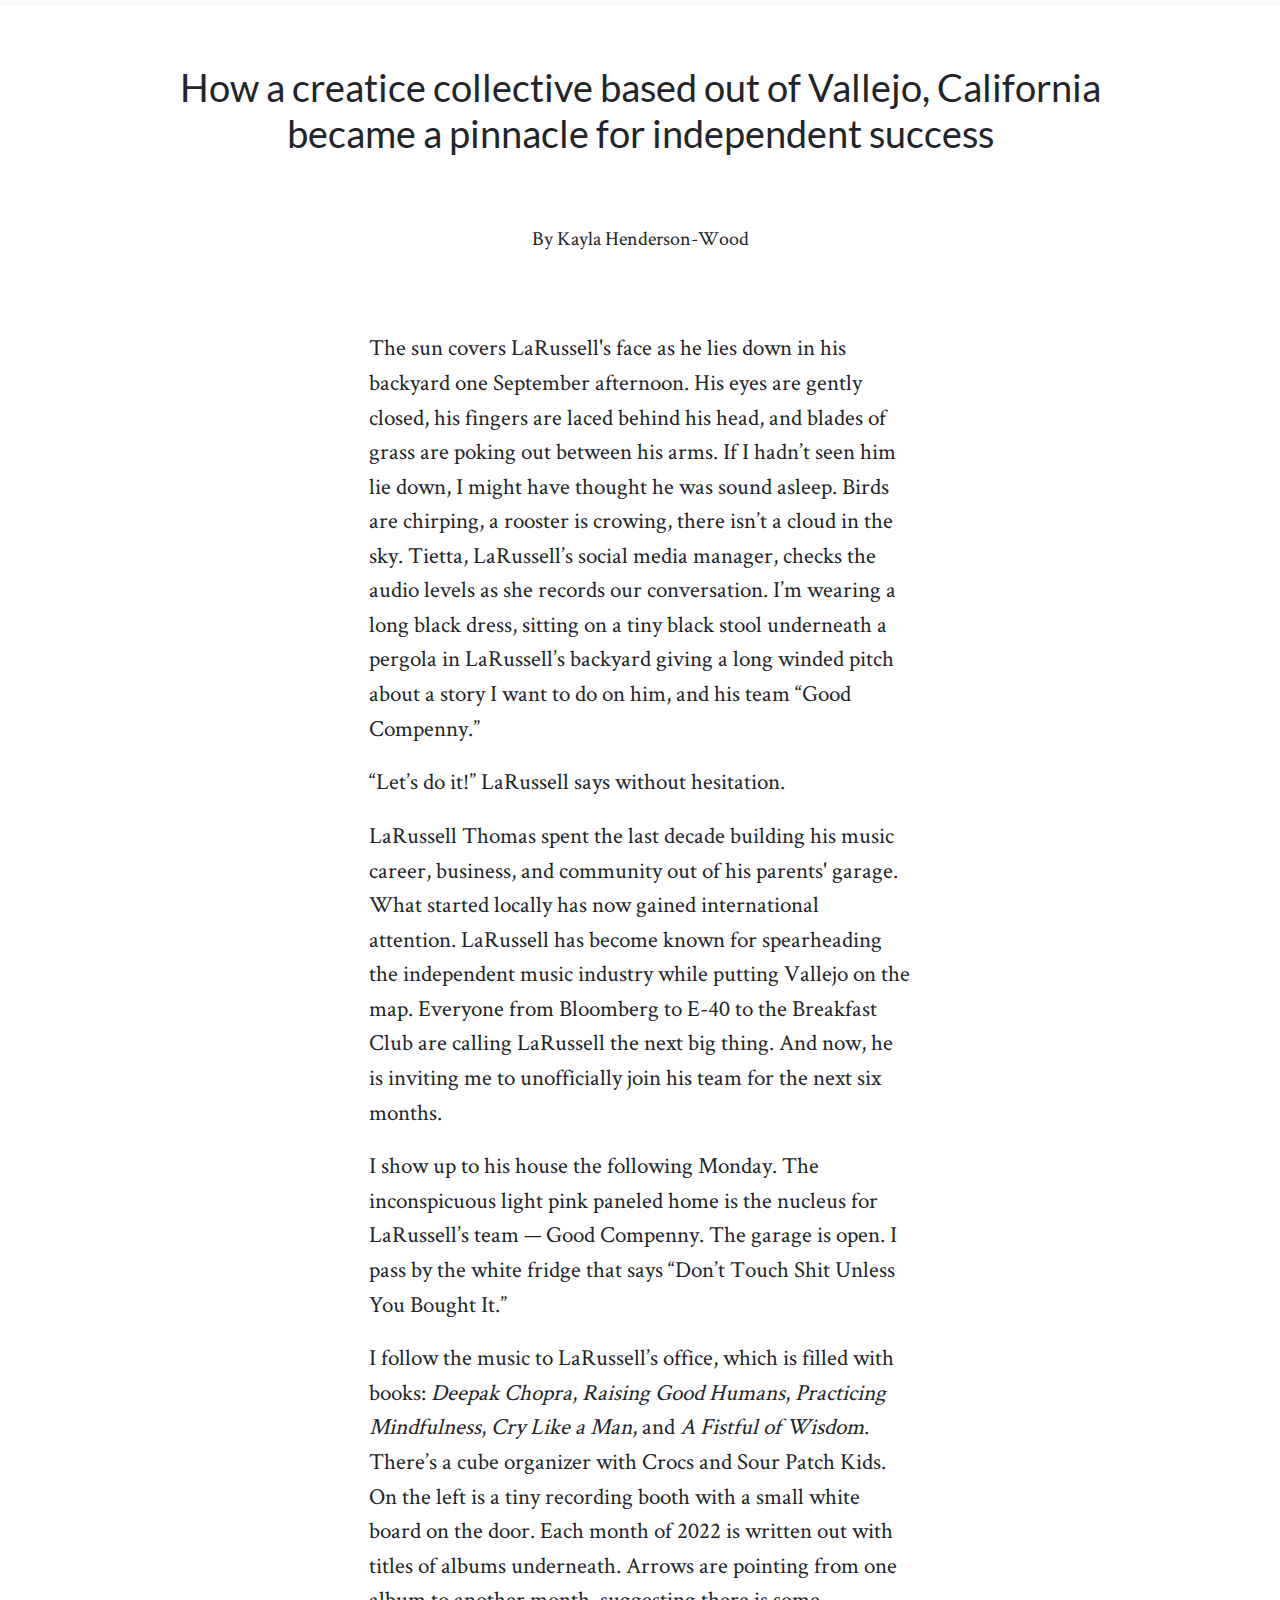
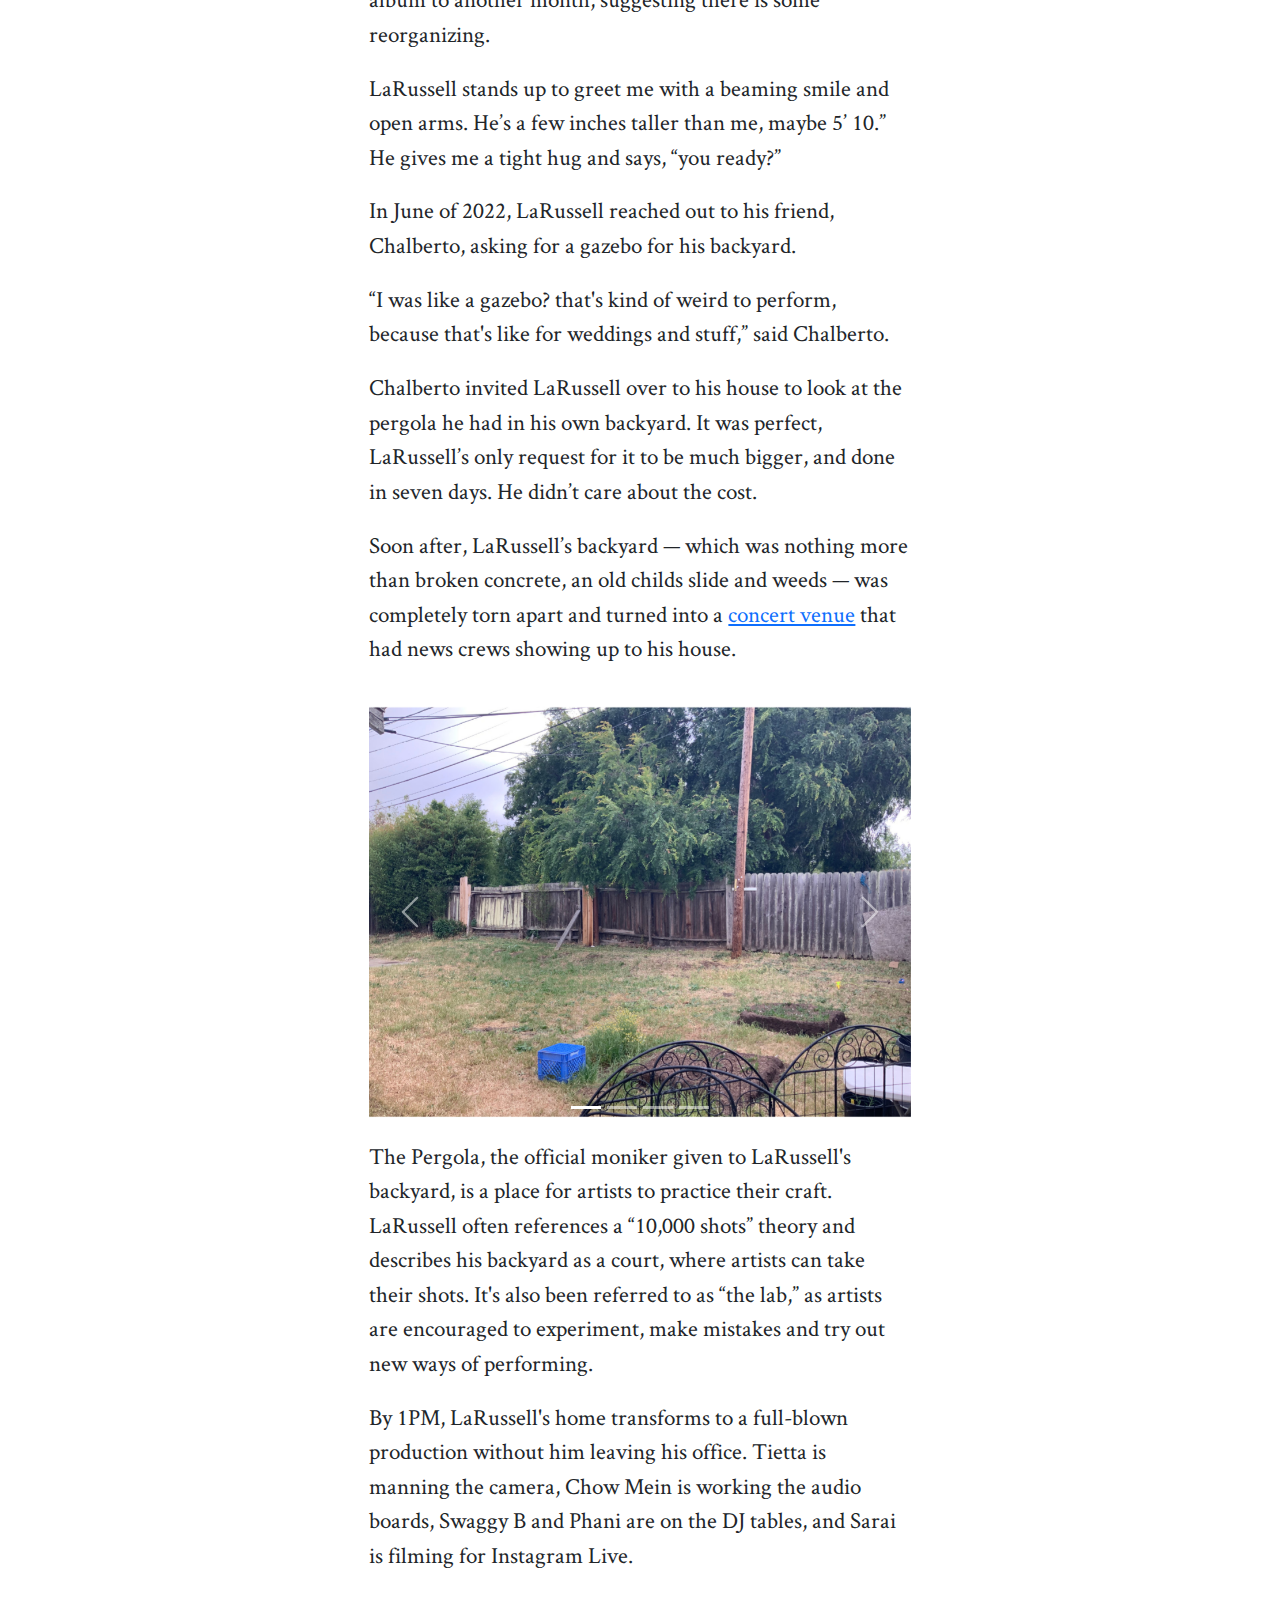
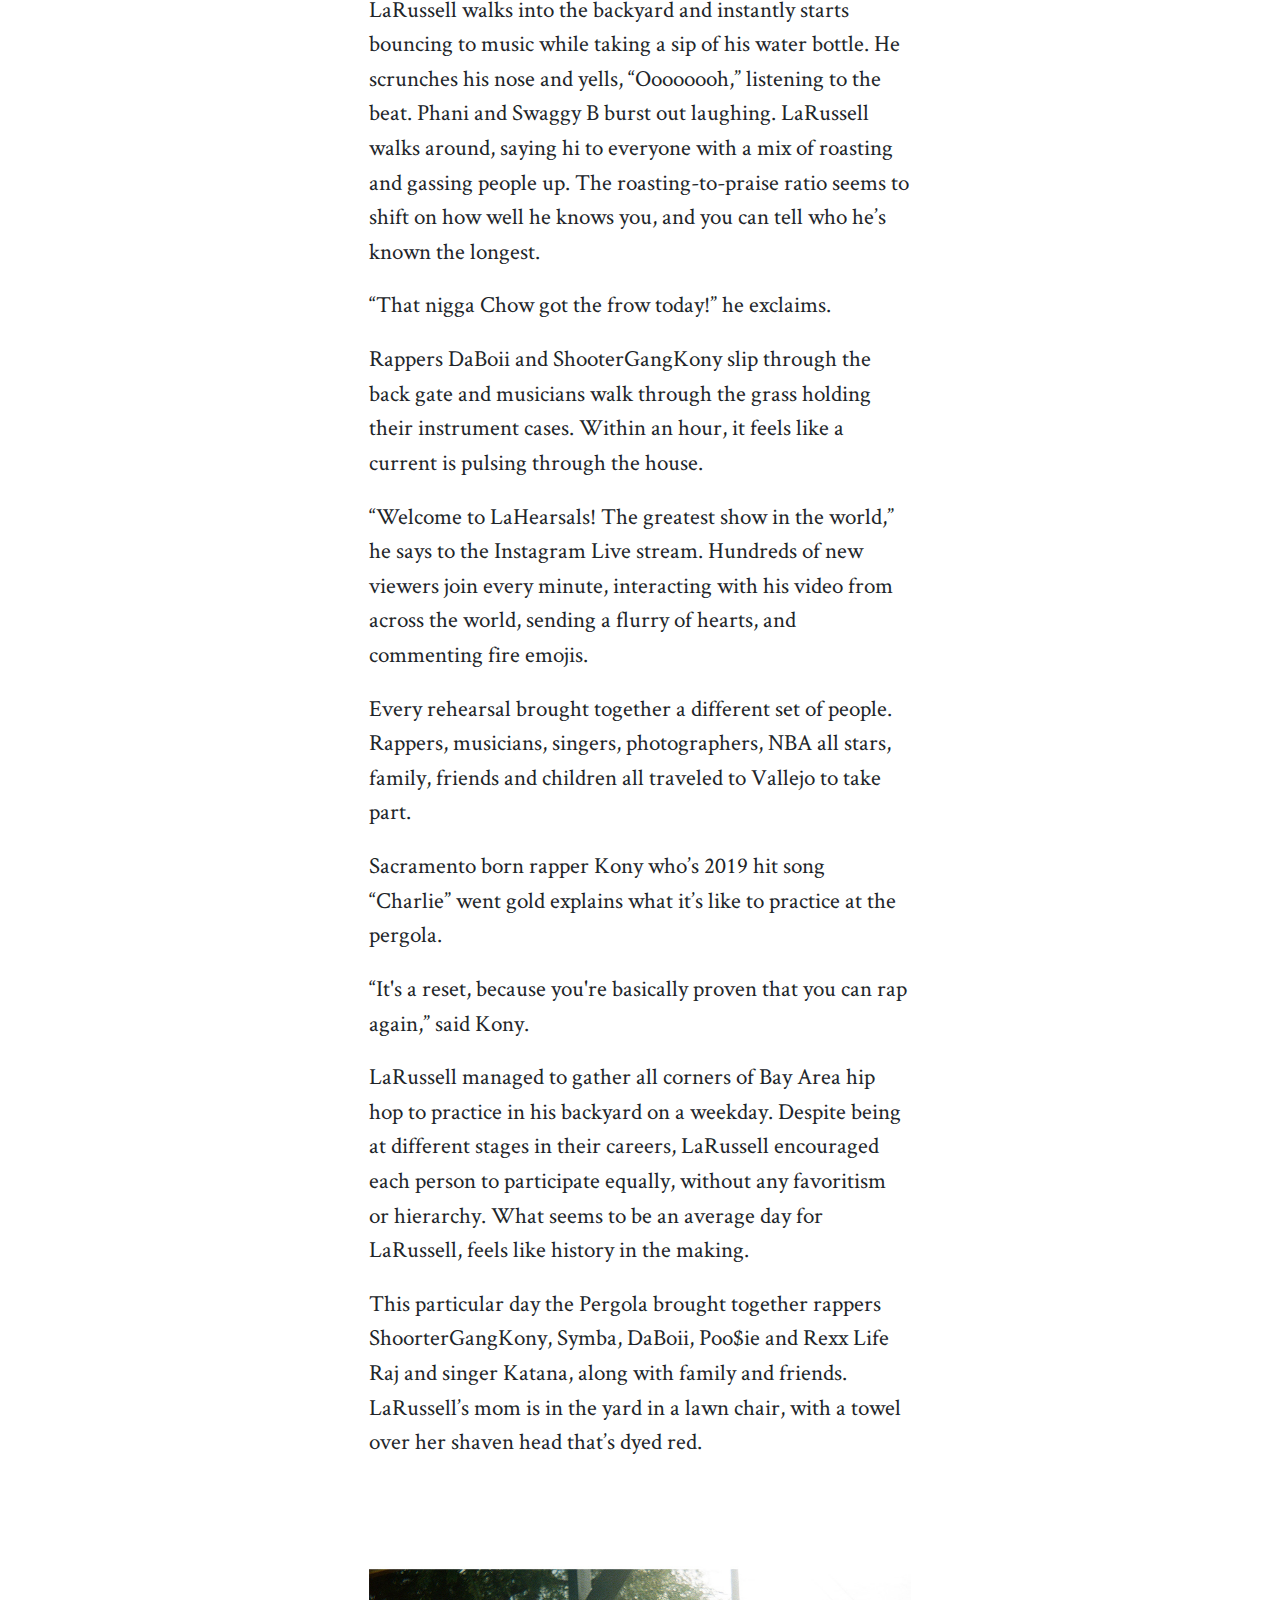
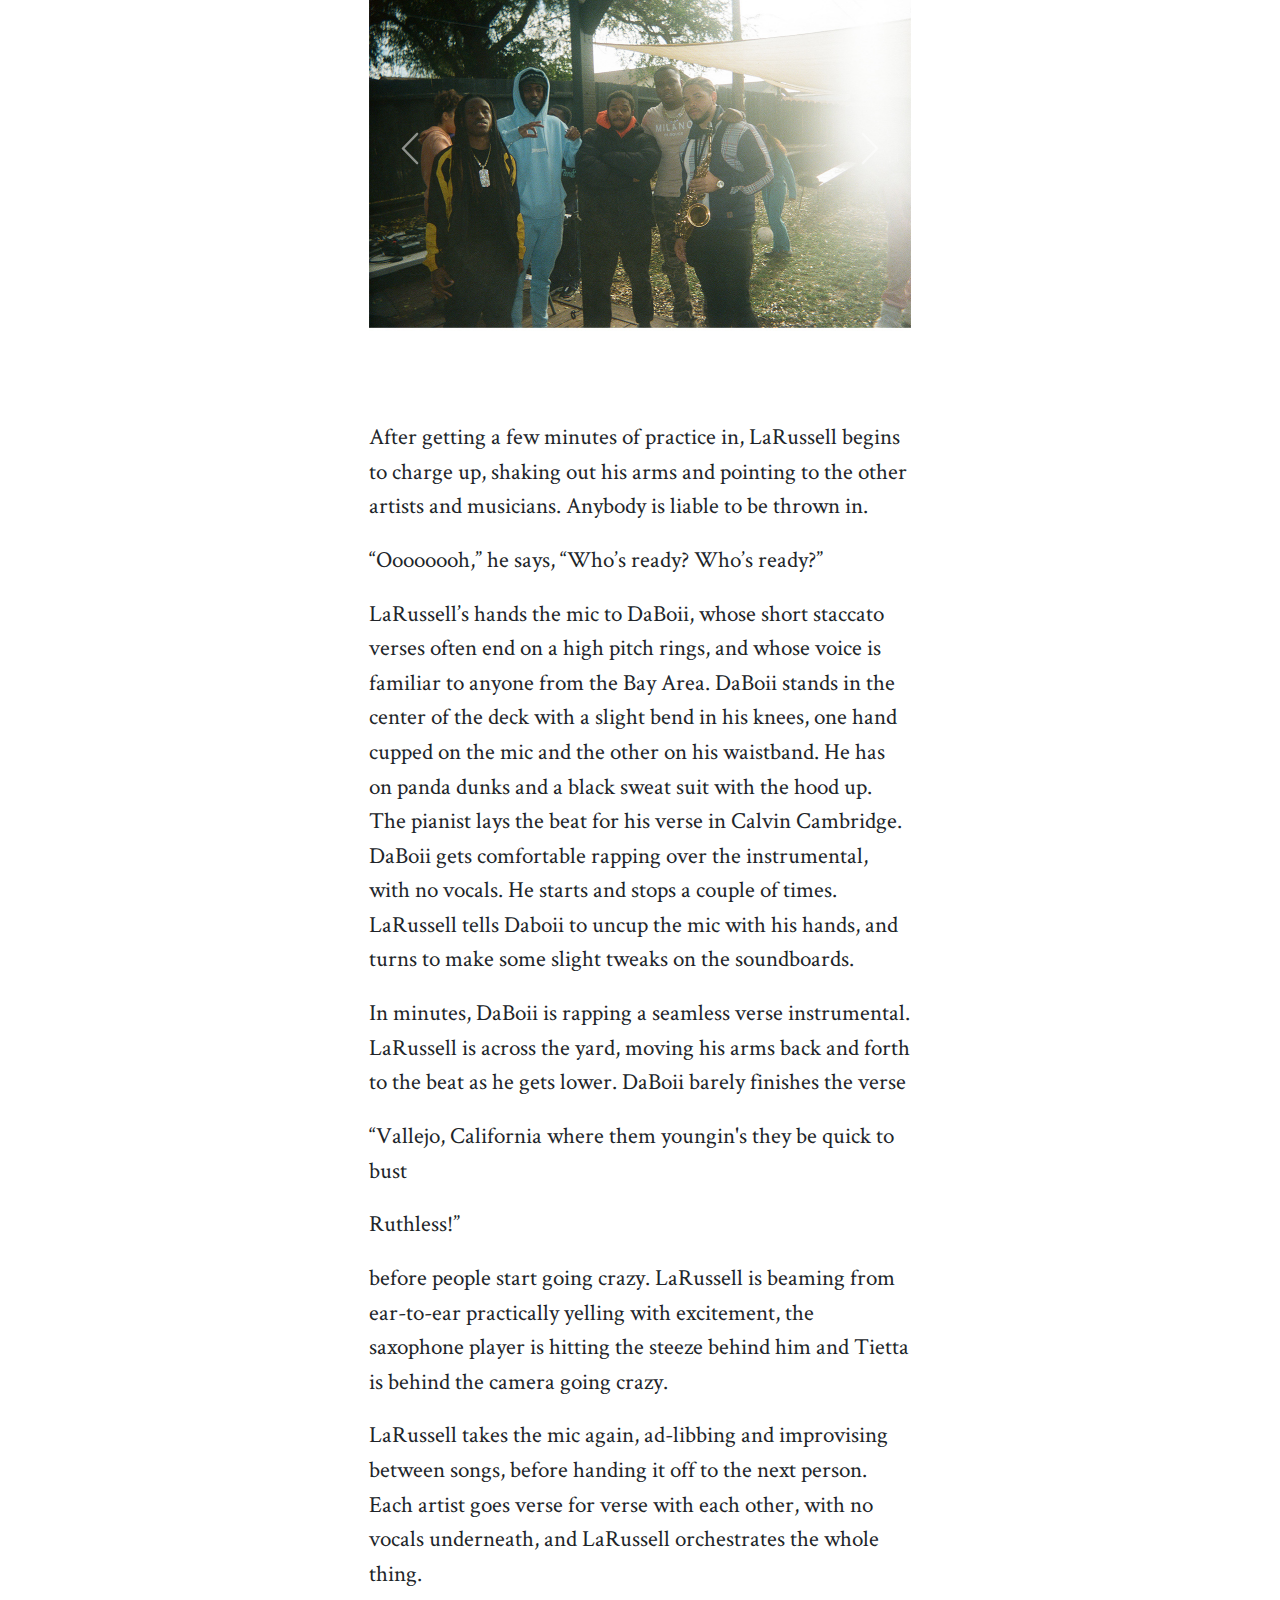
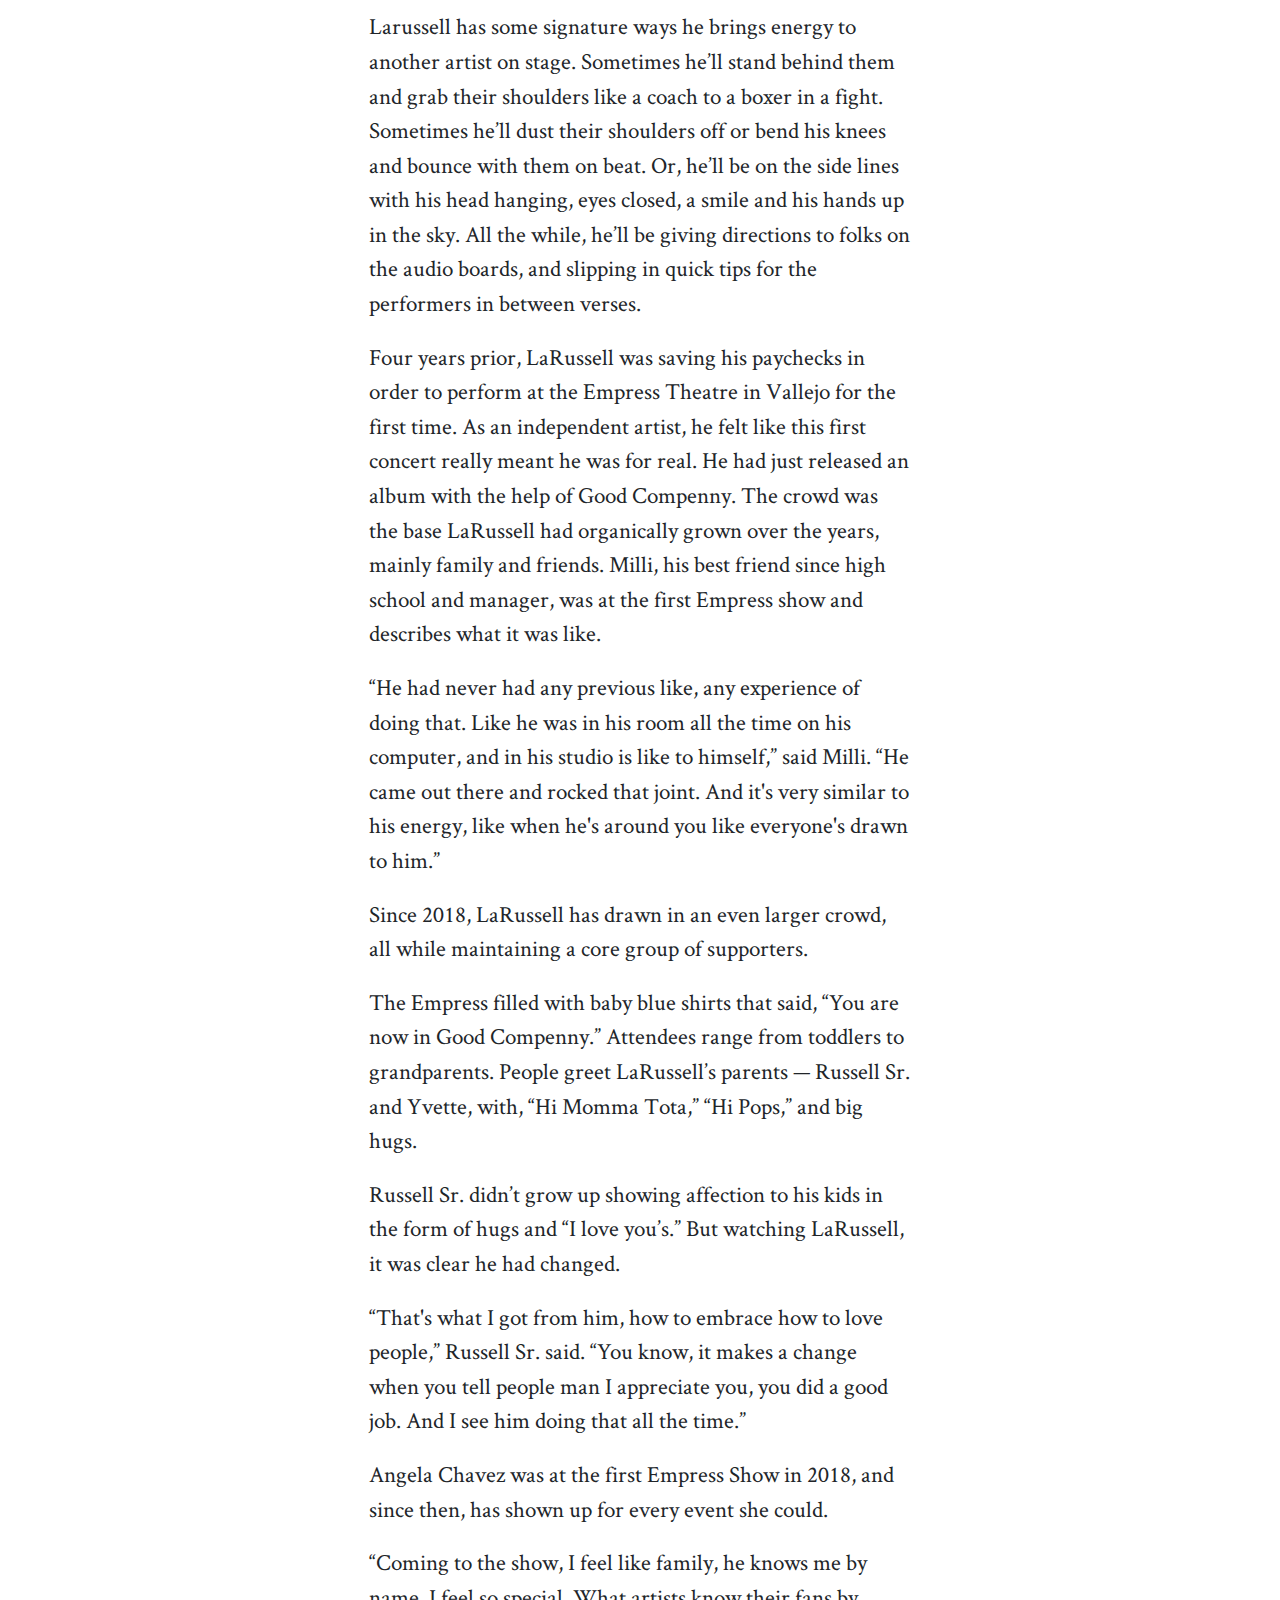
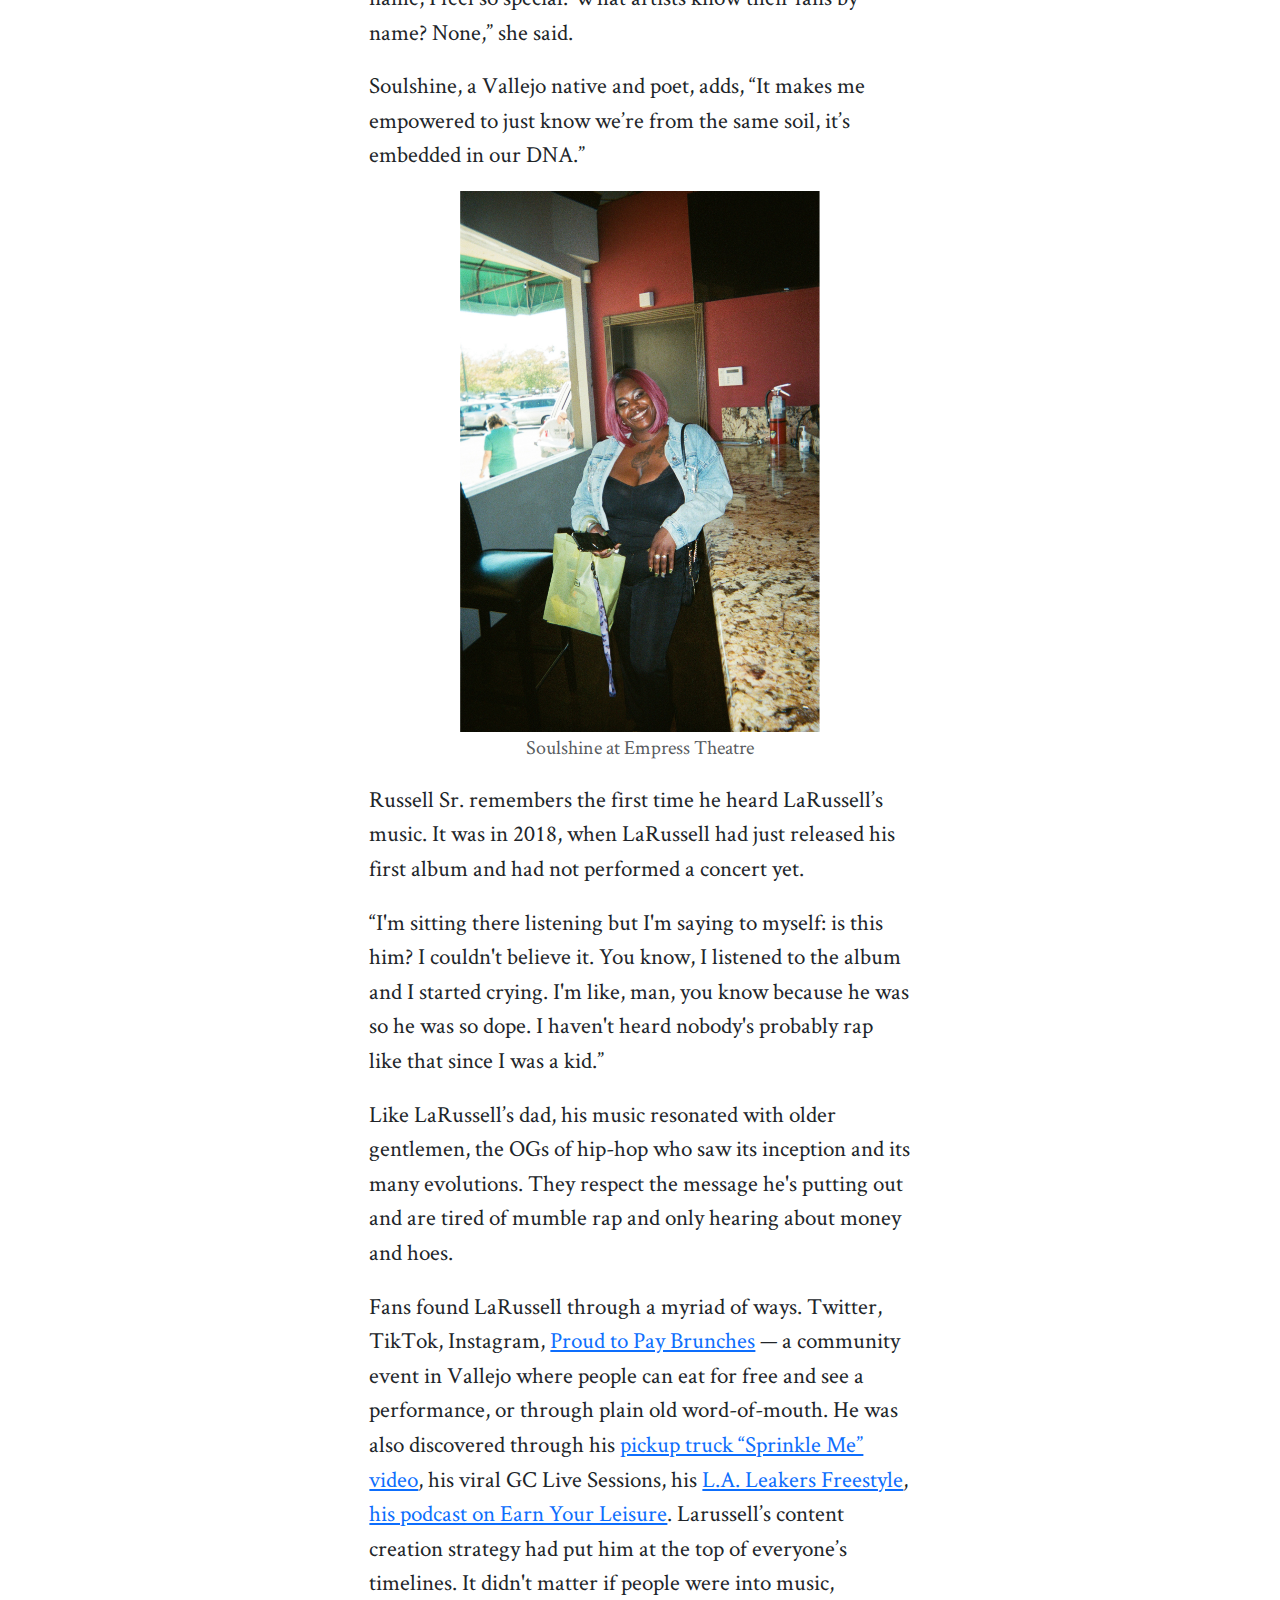
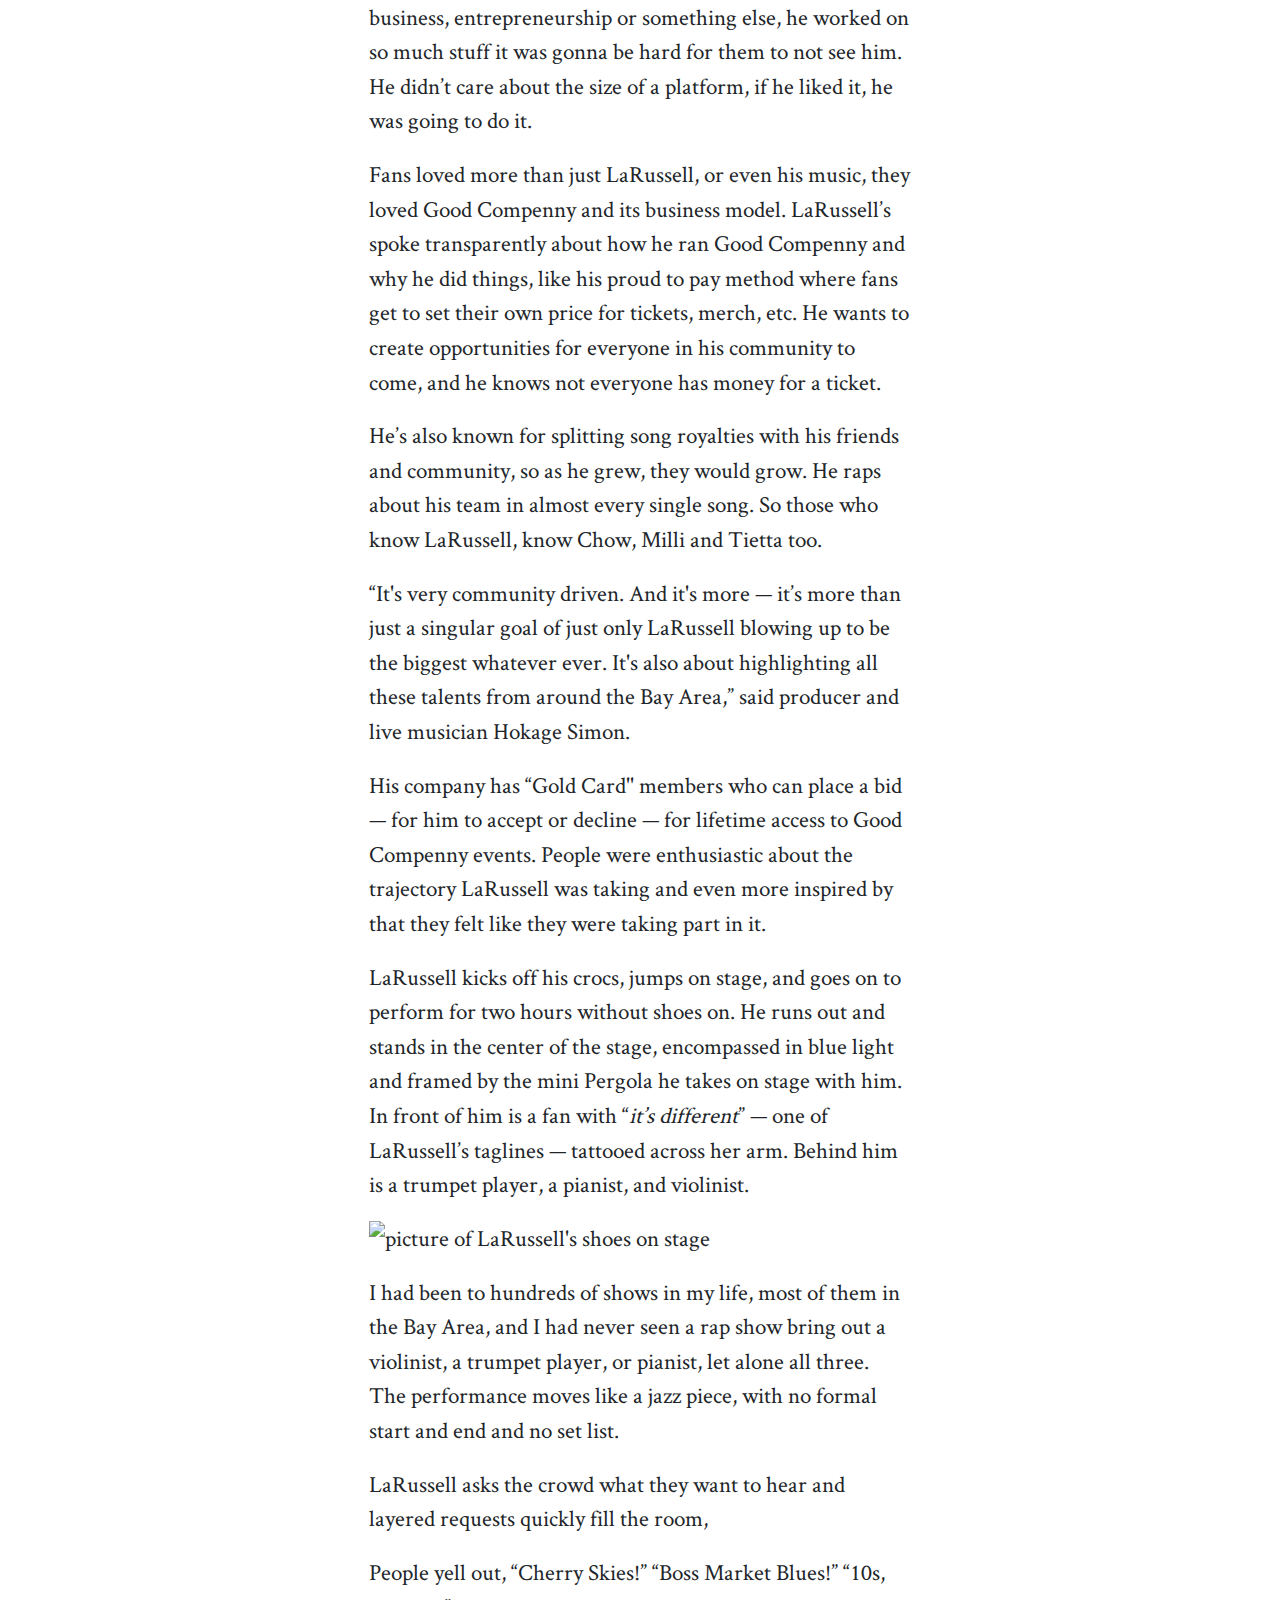
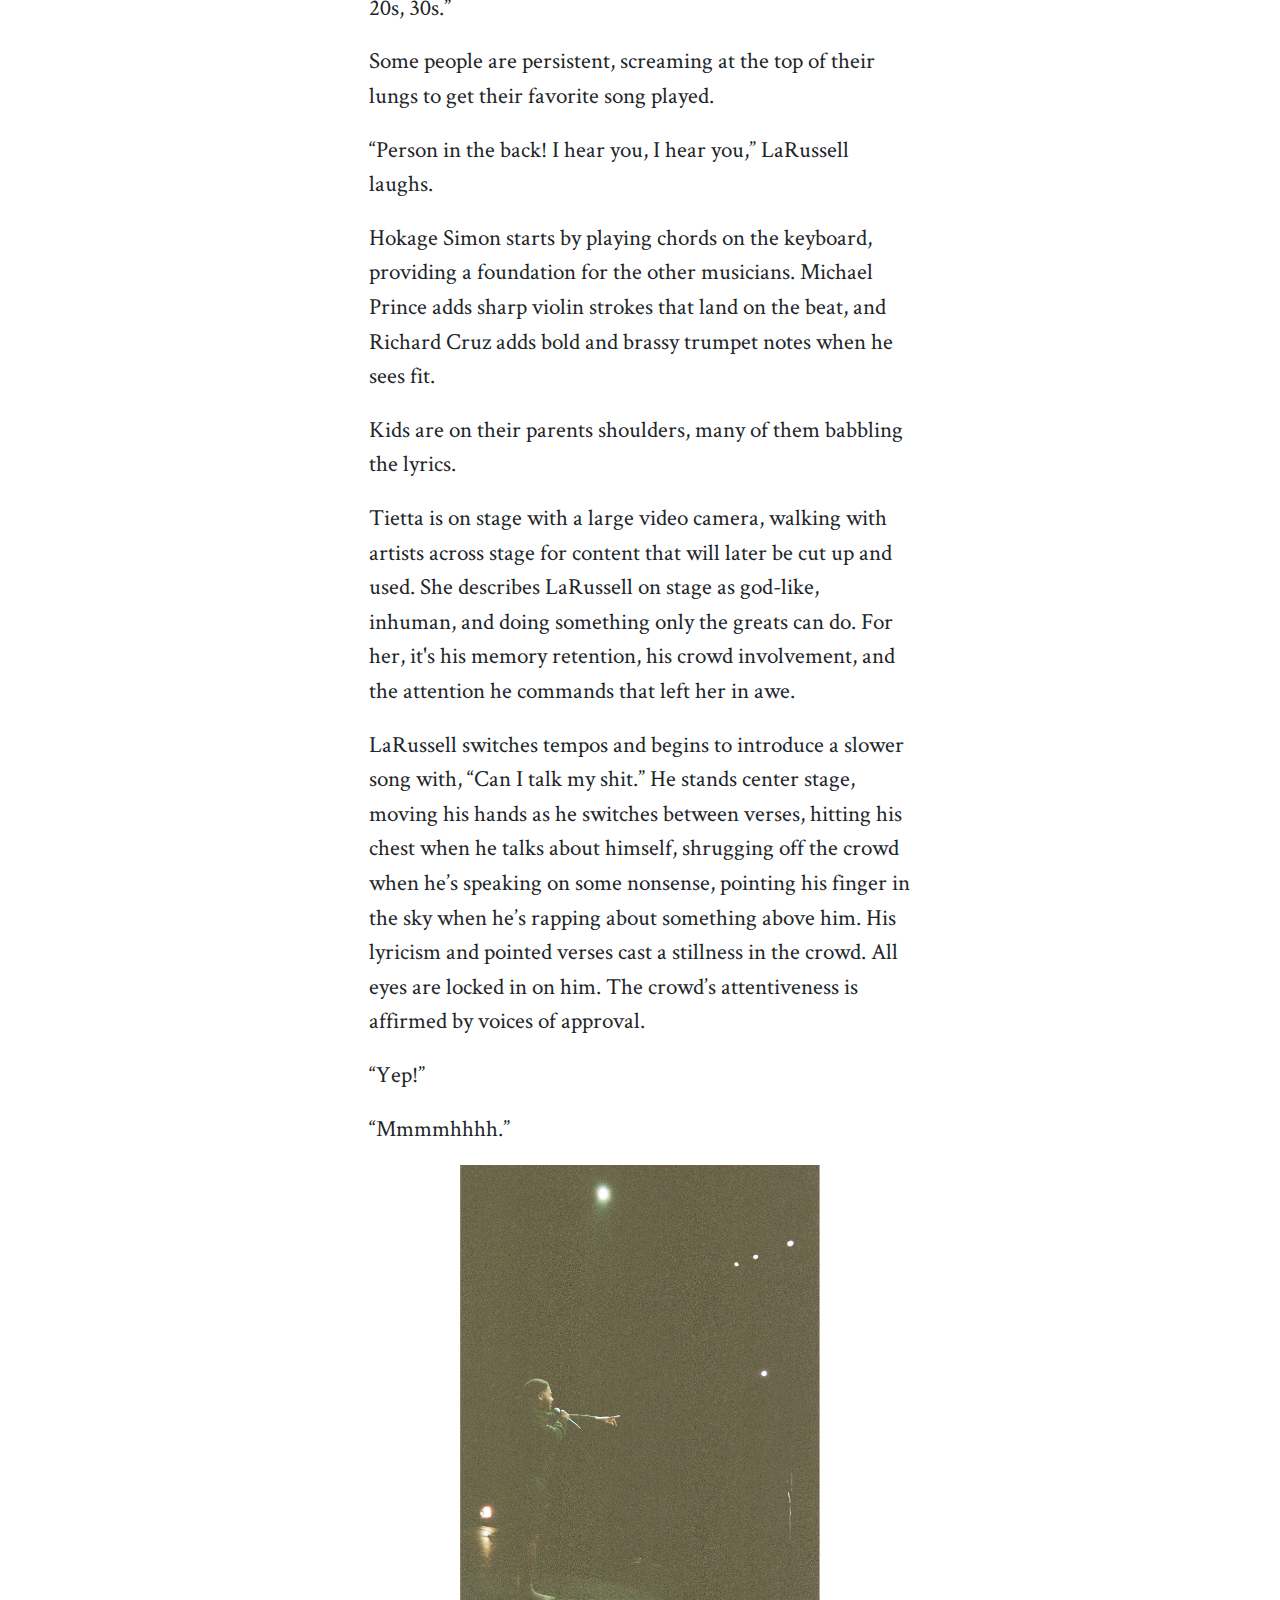
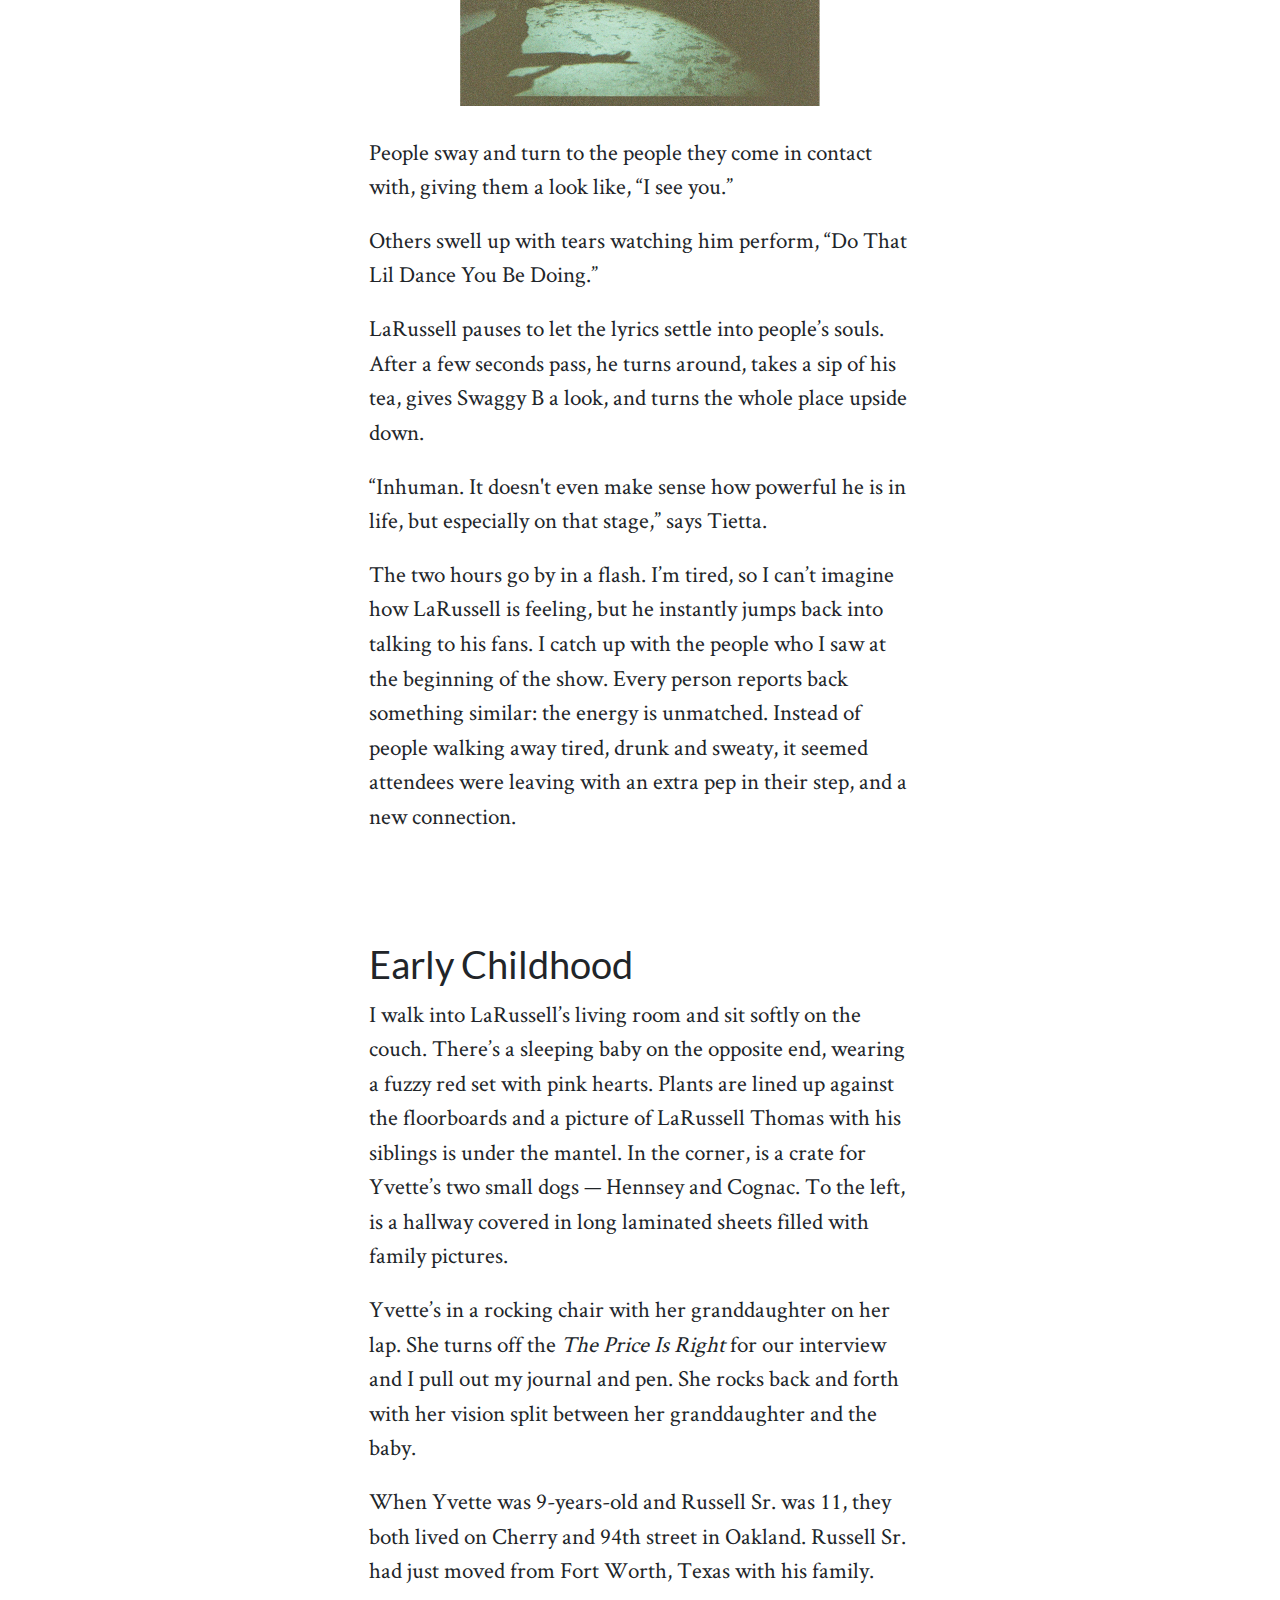
==== commit 593e9fdb: "copy edits" ====
--- a/index.html
+++ b/index.html
@@ -1,18 +1,18 @@
 <!doctype html>
 <html lang="en">
-  <head>
-    <meta charset="utf-8">
-    <meta name="viewport" content="width=device-width, initial-scale=1, shrink-to-fit=no">
-    <link rel="stylesheet" type="text/css" href="css/style.css" />
-    <script defer src="./scripts/main.js"></script>
-    <link rel="preconnect" href="https://fonts.googleapis.com"> 
-    <link rel="preconnect" href="https://fonts.gstatic.com" crossorigin> 
-    <link href="https://fonts.googleapis.com/css2?family=Permanent+Marker&family=Playfair+Display&display=swap" rel="stylesheet">
-
-    <title>LaRussell</title>
-
-    <!-- Microdata Scema -->
-    <script type="application/ld+json">
+<head>
+  <meta charset="utf-8">
+  <meta name="viewport" content="width=device-width, initial-scale=1, shrink-to-fit=no">
+  <link rel="stylesheet" type="text/css" href="css/style.css" />
+  <script defer src="./scripts/main.js"></script>
+  <link rel="preconnect" href="https://fonts.googleapis.com"> 
+  <link rel="preconnect" href="https://fonts.gstatic.com" crossorigin> 
+  <link href="https://fonts.googleapis.com/css2?family=Permanent+Marker&family=Playfair+Display&display=swap" rel="stylesheet">
+
+  <title>LaRussell</title>
+
+  <!-- Microdata Scema -->
+  <script type="application/ld+json">
     {
       "@context": "https://schema.org",
       "@type": "NewsArticle",
@@ -31,86 +31,86 @@
         ""
       ]
     }
-    </script>
-
-    <!-- Twitter Summary Card -->
-    <meta name="twitter:card" content="summary_large_image">
-    <meta name="twitter:title" content="">
-    <meta name="twitter:site" content="@">
-    <meta name="twitter:url" content="">
-    <meta name="twitter:image" content="g">
-    <meta name="twitter:image:alt" content="">
-    <meta name="twitter:description" content="">
-
-    <!-- Social Sharing Meta (Facebook, others) -->
-    <meta property="og:type" content="profile">
-    <meta property="og:profile:first_name" content="">
-    <meta property="og:profile:last_name" content="">
-    <meta property="og:profile:user_name" content="@">
-    <meta property="og:title" content="">
-    <meta property="og:url" content="">
-    <meta property="og:image" content="">
-    <meta property="og:description" content="">
+  </script>
+
+  <!-- Twitter Summary Card -->
+  <meta name="twitter:card" content="summary_large_image">
+  <meta name="twitter:title" content="">
+  <meta name="twitter:site" content="@">
+  <meta name="twitter:url" content="">
+  <meta name="twitter:image" content="g">
+  <meta name="twitter:image:alt" content="">
+  <meta name="twitter:description" content="">
+
+  <!-- Social Sharing Meta (Facebook, others) -->
+  <meta property="og:type" content="profile">
+  <meta property="og:profile:first_name" content="">
+  <meta property="og:profile:last_name" content="">
+  <meta property="og:profile:user_name" content="@">
+  <meta property="og:title" content="">
+  <meta property="og:url" content="">
+  <meta property="og:image" content="">
+  <meta property="og:description" content="">
 
 <!-- <link rel="preconnect" href="https://fonts.googleapis.com"> 
 <link rel="preconnect" href="https://fonts.gstatic.com" crossorigin> 
 <link href="https://fonts.googleapis.com/css2?family=Open+Sans&display=swap" rel="stylesheet">
- -->
-
-  </head>
-  <body>
-
-    <!-- main banner -->
-    <header role="banner" class="looping-background-video d-flex flex-column align-items-center justify-content-center">
-
-      <h1 id="mainheader" class="text-white text-center display-1">You're Now in Good Compenny</h1>
-      <!-- <p class="text-white">It's different</p> -->
+-->
+
+</head>
+<body>
+
+  <!-- main banner -->
+  <header role="banner" class="looping-background-video d-flex flex-column align-items-center justify-content-center">
+
+    <h1 id="mainheader" class="text-white text-center display-1">You're Now in Good Compenny</h1>
+    <!-- <p class="text-white">It's different</p> -->
 
 <!--
-      <video muted playsinline autoplay loop>
-        <img src="assets/desk-1.jpg" alt="fallback">
-      </video>
+<video muted playsinline autoplay loop>
+<img src="assets/desk-1.jpg" alt="fallback">
+</video>
 -->
 
-    </header>
-
-    <!-- Inspired by https://contrabureau.com/ -->
-    <nav>
-      <ul class="list-group list-group-flush list-group-stylized mb-5">
-        
-        <li style="--background:url(./assets/emperss.jpg);" 
-            onclick="window.location='#empress'" 
-            class="list-group-item px-sm-4 px-1">
-            <p>The Empress Show</p>
-            <small>Vallejo History</small>
-        </li>
-        <li style="--background:url(./assets/vallejo2copy.jpg);" 
-            onclick="window.location='#childhood'" 
-            class="list-group-item px-sm-4 px-1">
-          <p>Early Childhood</p>
-          <small>Growing Up Hella Hyphy</small>
-        </li>
-        <li style="--background:url(./assets/IMG_3806.JPG);" 
-            onclick="window.location='#sxsw'" 
-            class="list-group-item px-sm-4 px-1">
-          <p>SXSW</p>
-          <small>My Blackness is Not For Sale</small>
-        </li>
-        <li style="--background:url(./assets/IMG_5363.JPG);" 
-            onclick="window.location='#musicsection'" 
-            class="list-group-item px-sm-4 px-1">
-          <p>It's Different</p>
-          <small>Music that trascends</small>
-        </li>
-        <li style="--background:url(./assets/IMG_5380.JPG);" 
-            onclick="window.location='#pergola'" 
-            class="list-group-item px-sm-4 px-1">
-          <p>The Pergola</p>
-          <small>The Greatest Show on Earth</small>
-        </li>
-
-      </ul>
-    </nav>
+</header>
+
+<!-- Inspired by https://contrabureau.com/ -->
+<nav>
+  <ul class="list-group list-group-flush list-group-stylized mb-5">
+
+    <li style="--background:url(./assets/emperss.jpg);" 
+    onclick="window.location='#empress'" 
+    class="list-group-item px-sm-4 px-1">
+    <p>The Empress Show</p>
+    <small>Vallejo History</small>
+  </li>
+  <li style="--background:url(./assets/vallejo2copy.jpg);" 
+  onclick="window.location='#childhood'" 
+  class="list-group-item px-sm-4 px-1">
+  <p>Early Childhood</p>
+  <small>Growing Up Hella Hyphy</small>
+</li>
+<li style="--background:url(./assets/IMG_3806.JPG);" 
+onclick="window.location='#sxsw'" 
+class="list-group-item px-sm-4 px-1">
+<p>SXSW</p>
+<small>My Blackness is Not For Sale</small>
+</li>
+<li style="--background:url(./assets/IMG_5363.JPG);" 
+onclick="window.location='#musicsection'" 
+class="list-group-item px-sm-4 px-1">
+<p>It's Different</p>
+<small>Music that trascends</small>
+</li>
+<li style="--background:url(./assets/IMG_5380.JPG);" 
+onclick="window.location='#pergola'" 
+class="list-group-item px-sm-4 px-1">
+<p>The Pergola</p>
+<small>The Greatest Show on Earth</small>
+</li>
+
+</ul>
+</nav>
 
 
 <nav class="navbar navbar-expand-sm sticky-top bg-body-tertiary">
@@ -138,37 +138,37 @@
 </nav>
 
 
-    <!-- content section -->
-    <article role="main">
-
-      <div class="container mt-5">
-
-
-
-        <!-- article headline and byline -->
-        <header class="my-5 row justify-content-center">
-          <div class="col-12 col-md-10 text-center">
-            <h2>How a creatice collective based out of Vallejo, California became a pinnacle for independent success </h2>
-            <p class="small pt-5">By Kayla Henderson-Wood</p>
-          </div>
-        </header>
-        
-
-
-
-        <!-- EMPRESS-->
-        <div id="empress" class="row justify-content-center">
-          <div class="col-12 col-md-8 col-lg-6">
-           <p>The sun covers LaRussell's face as he lies down in his backyard one September afternoon. His eyes are gently closed, his fingers are laced behind his head, and blades of grass are poking out between his arms. If I hadn&rsquo;t seen him lie down, I might have thought he was sound asleep. Birds are chirping, a rooster is crowing, there isn&rsquo;t a cloud in the sky. Tietta, LaRussell&rsquo;s social media manager, checks the audio levels as she records our conversation. I&rsquo;m wearing a long black dress, sitting on a tiny black stool underneath a pergola in LaRussell&rsquo;s backyard giving a long winded pitch about a story I want to do on him, and his team &ldquo;Good Compenny.&rdquo;</p>
-          <p>&ldquo;Let&rsquo;s do it!&rdquo; LaRussell says without hesitation.&nbsp;</p>
-          <p>LaRussell Thomas spent the last decade building his music career, business, and community out of his parents' garage. What started locally has now gained international attention. LaRussell has become known for spearheading the independent music industry while putting Vallejo on the map. Everyone from Bloomberg to E-40 to the Breakfast Club are calling LaRussell the next big thing. And now, he is inviting me to unofficially join his team for the next six months.</p>
-          <p>I show up to his house the following Monday. The inconspicuous light pink paneled home is the nucleus for LaRussell&rsquo;s team &mdash; Good Compenny. The garage is open. I pass by the white fridge that says &ldquo;Don&rsquo;t Touch Shit Unless You Bought It.&rdquo;&nbsp;</p>
-          <p>I follow the music to LaRussell&rsquo;s office, which is filled with books: <em>Deepak Chopra</em>, <em>Raising Good Humans</em>, <em>Practicing Mindfulness</em>, <em>Cry Like a Man</em>, and <em>A Fistful of Wisdom</em>. There&rsquo;s a cube organizer with Crocs and Sour Patch Kids. On the left is a tiny recording booth with a small white board on the door. Each month of 2022 is written out with titles of albums underneath. Arrows are pointing from one album to another month, suggesting there is some reorganizing.&nbsp;</p>
-          <p>LaRussell stands up to greet me with a beaming smile and open arms. He&rsquo;s a few inches taller than me, maybe 5&rsquo; 10.&rdquo; He gives me a tight hug and says, &ldquo;you ready?&rdquo;&nbsp;</p>
-          <p>In June of 2022, LaRussell reached out to his friend, Chalberto, asking for a gazebo for his backyard.</p>
-          <p>&ldquo;I was like a gazebo? that's kind of weird to perform, because that's like for weddings and stuff,&rdquo; said Chalberto.</p>
-          <p>Chalberto invited LaRussell over to his house to look at the pergola he had in his own backyard. It was perfect, LaRussell&rsquo;s only request for it to be much bigger, and done in seven days. He didn&rsquo;t care about the cost.&nbsp;</p>
-          <p>Soon after, LaRussell&rsquo;s backyard &mdash; which was nothing more than broken concrete, an old childs slide and weeds &mdash; was completely torn apart and turned into a <a href="https://www.hotnewhiphop.com/444496-larussell-is-in-a-league-of-his-own-talks-throwing-concerts-in-his-backyard-to-nipsey-hussles-influence-on-proud-2-pay-movement">concert venue</a> that had news crews showing up to his house.</p>
+<!-- content section -->
+<article role="main">
+
+  <div class="container mt-5">
+
+
+
+    <!-- article headline and byline -->
+    <header class="my-5 row justify-content-center">
+      <div class="col-12 col-md-10 text-center">
+        <h2>How a creatice collective based out of Vallejo, California became a pinnacle for independent success </h2>
+        <p class="small pt-5">By Kayla Henderson-Wood</p>
+      </div>
+    </header>
+
+
+
+
+    <!-- EMPRESS-->
+    <div id="empress" class="row justify-content-center">
+      <div class="col-12 col-md-8 col-lg-6">
+        <p>The sun covers LaRussell's face as he lies down in his backyard one September afternoon. His eyes are gently closed, his fingers are laced behind his head, and blades of grass are poking out between his arms. If I hadn&rsquo;t seen him lie down, I might have thought he was sound asleep. Birds are chirping, a rooster is crowing, there isn&rsquo;t a cloud in the sky. Tietta, LaRussell&rsquo;s social media manager, checks the audio levels as she records our conversation. I&rsquo;m wearing a long black dress, sitting on a tiny black stool underneath a pergola in LaRussell&rsquo;s backyard giving a long winded pitch about a story I want to do on him, and his team &ldquo;Good Compenny.&rdquo;</p>
+        <p>&ldquo;Let&rsquo;s do it!&rdquo; LaRussell says without hesitation.&nbsp;</p>
+        <p>LaRussell Thomas spent the last decade building his music career, business, and community out of his parents' garage. What started locally has now gained international attention. LaRussell has become known for spearheading the independent music industry while putting Vallejo on the map. Everyone from Bloomberg to E-40 to the Breakfast Club are calling LaRussell the next big thing. And now, he is inviting me to unofficially join his team for the next six months.</p>
+        <p>I show up to his house the following Monday. The inconspicuous light pink paneled home is the nucleus for LaRussell&rsquo;s team &mdash; Good Compenny. The garage is open. I pass by the white fridge that says &ldquo;Don&rsquo;t Touch Shit Unless You Bought It.&rdquo;&nbsp;</p>
+        <p>I follow the music to LaRussell&rsquo;s office, which is filled with books: <em>Deepak Chopra</em>, <em>Raising Good Humans</em>, <em>Practicing Mindfulness</em>, <em>Cry Like a Man</em>, and <em>A Fistful of Wisdom</em>. There&rsquo;s a cube organizer with Crocs and Sour Patch Kids. On the left is a tiny recording booth with a small white board on the door. Each month of 2022 is written out with titles of albums underneath. Arrows are pointing from one album to another month, suggesting there is some reorganizing.&nbsp;</p>
+        <p>LaRussell stands up to greet me with a beaming smile and open arms. He&rsquo;s a few inches taller than me, maybe 5&rsquo; 10.&rdquo; He gives me a tight hug and says, &ldquo;you ready?&rdquo;&nbsp;</p>
+        <p>In June of 2022, LaRussell reached out to his friend, Chalberto, asking for a gazebo for his backyard.</p>
+        <p>&ldquo;I was like a gazebo? that's kind of weird to perform, because that's like for weddings and stuff,&rdquo; said Chalberto.</p>
+        <p>Chalberto invited LaRussell over to his house to look at the pergola he had in his own backyard. It was perfect, LaRussell&rsquo;s only request for it to be much bigger, and done in seven days. He didn&rsquo;t care about the cost.&nbsp;</p>
+        <p>Soon after, LaRussell&rsquo;s backyard &mdash; which was nothing more than broken concrete, an old childs slide and weeds &mdash; was completely torn apart and turned into a <a href="https://www.hotnewhiphop.com/444496-larussell-is-in-a-league-of-his-own-talks-throwing-concerts-in-his-backyard-to-nipsey-hussles-influence-on-proud-2-pay-movement">concert venue</a> that had news crews showing up to his house.</p>
 
         <!-- Example of a slide show, also called a carousel -->
         <div id="carouselExampleIndicators1" class="carousel slide" data-bs-ride="carousel">
@@ -176,7 +176,7 @@
             <button type="button" data-bs-target="#carouselExampleIndicators1" data-bs-slide-to="0" class="active" aria-current="true" aria-label="Slide 1"></button>
             <button type="button" data-bs-target="#carouselExampleIndicators1" data-bs-slide-to="1" aria-label="Slide 2"></button>
             <button type="button" data-bs-target="#carouselExampleIndicators1" data-bs-slide-to="2" aria-label="Slide 3"></button>
-             <button type="button" data-bs-target="#carouselExampleIndicators1" data-bs-slide-to="3" aria-label="Slide 4"></button>
+            <button type="button" data-bs-target="#carouselExampleIndicators1" data-bs-slide-to="3" aria-label="Slide 4"></button>
           </div>
           <div class="carousel-inner">
             <div class="carousel-item active">
@@ -202,17 +202,17 @@
           </button>
         </div>
 
-          <p>The Pergola, the official moniker given to LaRussell's backyard, is a place for artists to practice their craft. LaRussell often references a &ldquo;10,000 shots&rdquo; theory and describes his backyard as a court, where artists can take their shots. It's also been referred to as &ldquo;the lab,&rdquo; as artists are encouraged to experiment, make mistakes and try out new ways of performing.</p>
-          <p>By 1PM, LaRussell's home transforms to a full-blown production without him leaving his office. Tietta is manning the camera, Chow Mein is working the audio boards, Swaggy B and Phani are on the DJ tables, and Sarai is filming for Instagram Live.&nbsp;</p>
-          <p>LaRussell walks into the backyard and instantly starts bouncing to music while taking a sip of his water bottle. He scrunches his nose and yells, &ldquo;Oooooooh,&rdquo; listening to the beat. Phani and Swaggy B burst out laughing. LaRussell walks around, saying hi to everyone with a mix of roasting and gassing people up. The roasting-to-praise ratio seems to shift on how well he knows you, and you can tell who he&rsquo;s known the longest.&nbsp;</p>
-          <p>&ldquo;That nigga Chow got the frow today!&rdquo; he exclaims.</p>
-          <p>Rappers DaBoii and ShooterGangKony slip through the back gate and musicians walk through the grass holding their instrument cases. Within an hour, it feels like a current is pulsing through the house.</p>
-          <p>&ldquo;Welcome to LaHearsals! The greatest show in the world,&rdquo; he says to the Instagram Live stream. Hundreds of new viewers join every minute, interacting with his video from across the world, sending a flurry of hearts, and commenting fire emojis.</p>
-          <p>Every rehearsal brought together a different set of people. Rappers, musicians, singers, photographers, NBA all stars, family, friends and children all traveled to Vallejo to take part.</p>
-          <p>Sacramento born rapper Kony who&rsquo;s 2019 hit song &ldquo;Charlie&rdquo; went gold explains what it&rsquo;s like to practice at the pergola.&nbsp;</p>
-          <p>&ldquo;It's a reset, because you're basically proven that you can rap again,&rdquo; said Kony.</p>
-          <p>LaRussell managed to gather all corners of Bay Area hip hop to practice in his backyard on a weekday. Despite being at different stages in their careers, LaRussell encouraged each person to participate equally, without any favoritism or hierarchy. What seems to be an average day for LaRussell, feels like history in the making.&nbsp;</p>
-          <p>This particular day the Pergola brought together rappers ShoorterGangKony, Symba, DaBoii, Poo$ie and Rexx Life Raj and singer Katana, along with family and friends. LaRussell&rsquo;s mom is in the yard in a lawn chair, with a towel over her shaven head that&rsquo;s dyed red.&nbsp;</p>
+        <p>The Pergola, the official moniker given to LaRussell's backyard, is a place for artists to practice their craft. LaRussell often references a &ldquo;10,000 shots&rdquo; theory and describes his backyard as a court, where artists can take their shots. It's also been referred to as &ldquo;the lab,&rdquo; as artists are encouraged to experiment, make mistakes and try out new ways of performing.</p>
+        <p>By 1PM, LaRussell's home transforms to a full-blown production without him leaving his office. Tietta is manning the camera, Chow Mein is working the audio boards, Swaggy B and Phani are on the DJ tables, and Sarai is filming for Instagram Live.&nbsp;</p>
+        <p>LaRussell walks into the backyard and instantly starts bouncing to music while taking a sip of his water bottle. He scrunches his nose and yells, &ldquo;Oooooooh,&rdquo; listening to the beat. Phani and Swaggy B burst out laughing. LaRussell walks around, saying hi to everyone with a mix of roasting and gassing people up. The roasting-to-praise ratio seems to shift on how well he knows you, and you can tell who he&rsquo;s known the longest.&nbsp;</p>
+        <p>&ldquo;That nigga Chow got the frow today!&rdquo; he exclaims.</p>
+        <p>Rappers DaBoii and ShooterGangKony slip through the back gate and musicians walk through the grass holding their instrument cases. Within an hour, it feels like a current is pulsing through the house.</p>
+        <p>&ldquo;Welcome to LaHearsals! The greatest show in the world,&rdquo; he says to the Instagram Live stream. Hundreds of new viewers join every minute, interacting with his video from across the world, sending a flurry of hearts, and commenting fire emojis.</p>
+        <p>Every rehearsal brought together a different set of people. Rappers, musicians, singers, photographers, NBA all stars, family, friends and children all traveled to Vallejo to take part.</p>
+        <p>Sacramento born rapper Kony who&rsquo;s 2019 hit song &ldquo;Charlie&rdquo; went gold explains what it&rsquo;s like to practice at the pergola.&nbsp;</p>
+        <p>&ldquo;It's a reset, because you're basically proven that you can rap again,&rdquo; said Kony.</p>
+        <p>LaRussell managed to gather all corners of Bay Area hip hop to practice in his backyard on a weekday. Despite being at different stages in their careers, LaRussell encouraged each person to participate equally, without any favoritism or hierarchy. What seems to be an average day for LaRussell, feels like history in the making.&nbsp;</p>
+        <p>This particular day the Pergola brought together rappers ShoorterGangKony, Symba, DaBoii, Poo$ie and Rexx Life Raj and singer Katana, along with family and friends. LaRussell&rsquo;s mom is in the yard in a lawn chair, with a towel over her shaven head that&rsquo;s dyed red.&nbsp;</p>
 
 
         <!-- Example of a slide show, also called a carousel -->
@@ -221,9 +221,9 @@
             <button type="button" data-bs-target="#carouselExampleIndicators2" data-bs-slide-to="0" class="active" aria-current="true" aria-label="Slide 1"></button>
             <button type="button" data-bs-target="#carouselExampleIndicators2" data-bs-slide-to="1" aria-label="Slide 2"></button>
             <button type="button" data-bs-target="#carouselExampleIndicators2" data-bs-slide-to="2" aria-label="Slide 3"></button>
-             <button type="button" data-bs-target="#carouselExampleIndicators2" data-bs-slide-to="3" aria-label="Slide 4"></button>
-             <button type="button" data-bs-target="#carouselExampleIndicators2" data-bs-slide-to="4" aria-label="Slide 5"></button>
-             <button type="button" data-bs-target="#carouselExampleIndicators2" data-bs-slide-to="5" aria-label="Slide 6"></button>
+            <button type="button" data-bs-target="#carouselExampleIndicators2" data-bs-slide-to="3" aria-label="Slide 4"></button>
+            <button type="button" data-bs-target="#carouselExampleIndicators2" data-bs-slide-to="4" aria-label="Slide 5"></button>
+            <button type="button" data-bs-target="#carouselExampleIndicators2" data-bs-slide-to="5" aria-label="Slide 6"></button>
           </div>
           <div class="carousel-inner">
             <div class="carousel-item active">
@@ -256,70 +256,70 @@
         </div>
 
 
-          <p>After getting a few minutes of practice in, LaRussell begins to charge up, shaking out his arms and pointing to the other artists and musicians. Anybody is liable to be thrown in.</p>
-          <p>&ldquo;Oooooooh,&rdquo; he says, &ldquo;Who&rsquo;s ready? Who&rsquo;s ready?&rdquo;</p>
-          <p>LaRussell&rsquo;s hands the mic to DaBoii, whose short staccato verses often end on a high pitch rings, and whose voice is familiar to anyone from the Bay Area. DaBoii stands in the center of the deck with a slight bend in his knees, one hand cupped on the mic and the other on his waistband. He has on panda dunks and a black sweat suit with the hood up. The pianist lays the beat for his verse in Calvin Cambridge. DaBoii gets comfortable rapping over the instrumental, with no vocals. He starts and stops a couple of times. LaRussell tells Daboii to uncup the mic with his hands, and turns to make some slight tweaks on the soundboards.&nbsp;</p>
-         <p>In minutes, DaBoii is rapping a seamless verse instrumental. LaRussell is across the yard, moving his arms back and forth to the beat as he gets lower. DaBoii barely finishes the verse&nbsp;</p>
-          <p>&ldquo;Vallejo, California where them youngin's they be quick to bust</p>
-          <p>Ruthless!&rdquo;</p>
-          <p>before people start going crazy. LaRussell is beaming from ear-to-ear practically yelling with excitement, the saxophone player is hitting the steeze behind him and Tietta is behind the camera going crazy.</p>
-          <p>LaRussell takes the mic again, ad-libbing and improvising between songs, before handing it off to the next person. Each artist goes verse for verse with each other, with no vocals underneath, and LaRussell orchestrates the whole thing.&nbsp;</p>
-          <p>Larussell has some signature ways he brings energy to another artist on stage. Sometimes he&rsquo;ll stand behind them and grab their shoulders like a coach to a boxer in a fight. Sometimes he&rsquo;ll dust their shoulders off or bend his knees and bounce with them on beat. Or, he&rsquo;ll be on the side lines with his head hanging, eyes closed, a smile and his hands up in the sky. All the while, he&rsquo;ll be giving directions to folks on the audio boards, and slipping in quick tips for the performers in between verses.&nbsp;</p>
-          <p>Four years prior, LaRussell was saving his paychecks in order to perform at the Empress Theatre in Vallejo for the first time. As an independent artist, he felt like this first concert really meant he was for real. He had just released an album with the help of Good Compenny. The crowd was the base LaRussell had organically grown over the years, mainly family and friends. Milli, his best friend since high school and manager, was at the first Empress show and describes what it was like.</p>
-          <p>&ldquo;He had never had any previous like, any experience of doing that. Like he was in his room all the time on his computer, and in his studio is like to himself,&rdquo; said Milli. &ldquo;He came out there and rocked that joint. And it's very similar to his energy, like when he's around you like everyone's drawn to him.&rdquo;</p>
-          <p>Since 2018, LaRussell has drawn in an even larger crowd, all while maintaining a core group of supporters.</p>
-          <p>The Empress filled with baby blue shirts that said, &ldquo;You are now in Good Compenny.&rdquo; Attendees range from toddlers to grandparents. People greet LaRussell&rsquo;s parents &mdash; Russell Sr. and Yvette, with, &ldquo;Hi Momma Tota,&rdquo; &ldquo;Hi Pops,&rdquo; and big hugs.&nbsp;</p>
-          <p>Russell Sr. didn&rsquo;t grow up showing affection to his kids in the form of hugs and &ldquo;I love you&rsquo;s.&rdquo; But watching LaRussell, it was clear he had changed.&nbsp;</p>
-          <p>&ldquo;That's what I got from him, how to embrace how to love people,&rdquo; LaRussel said. &ldquo;You know, it makes a change when you tell people man I appreciate you, you did a good job. And I see him doing that all the time.&rdquo;</p>
-          <p>Angela Chavez was at the first Empress Show in 2018, and since then, has shown up for every event she could.&nbsp;</p>
-          <p>&ldquo;Coming to the show, I feel like family, he knows me by name, I feel so special. What artists know their fans by name? None,&rdquo; she said.</p>
-          <p>Soulshine, a Vallejo native and poet, adds, &ldquo;It makes me empowered to just know we&rsquo;re from the same soil, it&rsquo;s embedded in our DNA.&rdquo;&nbsp;</p>
-
-
-          <figure class="figure">
-            <img src="assets/Soulshine.png" alt="picture of Soulshine" class="img-fluid d-block">
-            <figcaption class="figure-caption text-center">Soulshine at Empress Theatre</figcaption>
-          </figure>
-
-          <p>Russell Sr. remembers the first time he heard LaRussell&rsquo;s music. It was in 2018, when LaRussell had just released his first album and had not performed a concert yet.&nbsp;</p>
-
-
-          <p>&ldquo;I'm sitting there listening but I'm saying to myself: is this him? I couldn't believe it. You know, I listened to the album and I started crying. I'm like, man, you know because he was so he was so dope. I haven't heard nobody's probably rap like that since I was a kid.&rdquo;</p>
-          <p>Like LaRussell&rsquo;s dad, his music resonated with older gentlemen, the OGs of hip-hop who saw its inception and its many evolutions. They respect the message he's putting out and are tired of mumble rap and only hearing about money and hoes.&nbsp;</p>
-          <p>Fans found LaRussell through a myriad of ways. Twitter, TikTok, Instagram, <a href="https://www.sfgate.com/food/article/bay-area-larussell-vallejo-restaurant-17525215.php">Proud to Pay Brunches</a> &mdash; a community event in Vallejo where people can eat for free and see a performance, or through plain old word-of-mouth. He was also discovered through his <a href="https://www.youtube.com/watch?v=IsRfwPGboBw">pickup truck &ldquo;Sprinkle Me&rdquo; video</a>, his viral GC Live Sessions, his <a href="https://www.youtube.com/watch?v=-tJ38uyQ4cs">L.A. Leakers Freestyle</a>, <a href="https://www.youtube.com/watch?v=-tJ38uyQ4cs">his podcast on Earn Your Leisure</a>. Larussell&rsquo;s content creation strategy had put him at the top of everyone&rsquo;s timelines. It didn't matter if people were into music, business, entrepreneurship or something else, he worked on so much stuff it was gonna be hard for them to not see him. He didn&rsquo;t care about the size of a platform, if he liked it, he was going to do it.&nbsp;</p>
-          <p>Fans loved more than just LaRussell, or even his music, they loved Good Compenny and its business model. LaRussell&rsquo;s spoke transparently about how he ran Good Compenny and why he did things, like his proud to pay method where fans get to set their own price for tickets, merch, etc. He wants to create opportunities for everyone in his community to come, and he knows not everyone has money for a ticket.</p>
-          <p>He&rsquo;s also known for splitting song royalties with his friends and community, so as he grew, they would grow. He raps about his team in almost every single song. So those who know LaRussell, know Chow, Milli and Tietta too.&nbsp;</p>
-          <p>&ldquo;It's very community driven. And it's more &mdash; it&rsquo;s more than just a singular goal of just only LaRussell blowing up to be the biggest whatever ever. It's also about highlighting all these talents from around the Bay Area,&rdquo; said producer and live musician Hokage Simon.</p>
-          <p>His company has &ldquo;Gold Card'' members who can place a bid &mdash; for him to accept or decline &mdash; for lifetime access to Good Compenny events. People were enthusiastic about the trajectory LaRussell was taking and even more inspired by that they felt like they were taking part in it.</p>
-          <p>LaRussell kicks off his crocs, jumps on stage, and goes on to perform for two hours without shoes on. He runs out and stands in the center of the stage, encompassed in blue light and framed by the mini Pergola he takes on stage with him. In front of him is a fan with &ldquo;<em>it&rsquo;s different</em>&rdquo; &mdash; one of LaRussell&rsquo;s taglines &mdash; tattooed across her arm. Behind him is a trumpet player, a pianist, and violinist.&nbsp;</p>
-
-          <figure class="figure">
-            <img src="assets/crocs.jpg" alt="picture of LaRussell's shoes on stage" class="img-fluid d-block">
-            <!-- <figcaption class="figure-caption">Here is a caption for this image</figcaption> -->
-          </figure>
-
-          <p>I had been to hundreds of shows in my life, most of them in the Bay Area, and I had never seen a rap show bring out a violinist, a trumpet player, or pianist, let alone all three. The performance moves like a jazz piece, with no formal start and end and no set list.&nbsp;</p>
-          <p>LaRussell asks the crowd what they want to hear and layered requests quickly fill the room,</p>
-          <p>People yell out, &ldquo;Cherry Skies!&rdquo; &ldquo;Boss Market Blues!&rdquo; &ldquo;10s, 20s, 30s.&rdquo;</p>
-          <p>Some people are persistent, screaming at the top of their lungs to get their favorite song played.</p>
-          <p>&ldquo;Person in the back! I hear you, I hear you,&rdquo; LaRussell laughs.</p>
-          <p>Hokage Simon starts by playing chords on the keyboard, providing a foundation for the other musicians. Michael Prince adds sharp violin strokes that land on the beat, and Richard Cruz adds bold and brassy trumpet notes when he sees fit.</p>
-          <p>Kids are on their parents shoulders, many of them babbling the lyrics.</p>
-          <p>Tietta is on stage with a large video camera, walking with artists across stage for content that will later be cut up and used. She describes LaRussell on stage as god-like, inhuman, and doing something only the greats can do. For her, it's his memory retention, his crowd involvement, and the attention he commands that left her in awe.&nbsp;</p>
-          <p>LaRussell switches tempos and begins to introduce a slower song with, &ldquo;Can I talk my shit.&rdquo; He stands center stage, moving his hands as he switches between verses, hitting his chest when he talks about himself, shrugging off the crowd when he&rsquo;s speaking on some nonsense, pointing his finger in the sky when he&rsquo;s rapping about something above him. His lyricism and pointed verses cast a stillness in the crowd. All eyes are locked in on him. The crowd&rsquo;s attentiveness is affirmed by voices of approval.&nbsp;</p>
-          <p>&ldquo;Yep!&rdquo;</p>
-          <p>&ldquo;Mmmmhhhh.&rdquo;</p>
-
-          <figure class="figure">
-            <img src="assets/LaRussellEmpress.png" alt="picture of LaRussell on stage" class="img-fluid d-block">
-          </figure>
-
-          <p>People sway and turn to the people they come in contact with, giving them a look like, &ldquo;I see you.&rdquo;</p>
-          <p>Others swell up with tears watching him perform, &ldquo;Do That Lil Dance You Be Doing.&rdquo;</p>
-          <p>LaRussell pauses to let the lyrics settle into people&rsquo;s souls. After a few seconds pass, he turns around, takes a sip of his tea, gives Swaggy B a look, and turns the whole place upside down.</p>
-          <p>&ldquo;Inhuman. It doesn't even make sense how powerful he is in life, but especially on that stage,&rdquo; says Tietta.</p>
-          <p>The two hours go by in a flash. I&rsquo;m tired, so I can&rsquo;t imagine how LaRussell is feeling, but he instantly jumps back into talking to his fans. I catch up with the people who I saw at the beginning of the show. Every person reports back something similar: the energy is unmatched. Instead of people walking away tired, drunk and sweaty, it seemed attendees were leaving with an extra pep in their step, and a new connection.</p>
-          <p><br /><br /></p>
+        <p>After getting a few minutes of practice in, LaRussell begins to charge up, shaking out his arms and pointing to the other artists and musicians. Anybody is liable to be thrown in.</p>
+        <p>&ldquo;Oooooooh,&rdquo; he says, &ldquo;Who&rsquo;s ready? Who&rsquo;s ready?&rdquo;</p>
+        <p>LaRussell&rsquo;s hands the mic to DaBoii, whose short staccato verses often end on a high pitch rings, and whose voice is familiar to anyone from the Bay Area. DaBoii stands in the center of the deck with a slight bend in his knees, one hand cupped on the mic and the other on his waistband. He has on panda dunks and a black sweat suit with the hood up. The pianist lays the beat for his verse in Calvin Cambridge. DaBoii gets comfortable rapping over the instrumental, with no vocals. He starts and stops a couple of times. LaRussell tells Daboii to uncup the mic with his hands, and turns to make some slight tweaks on the soundboards.&nbsp;</p>
+        <p>In minutes, DaBoii is rapping a seamless verse instrumental. LaRussell is across the yard, moving his arms back and forth to the beat as he gets lower. DaBoii barely finishes the verse&nbsp;</p>
+        <p>&ldquo;Vallejo, California where them youngin's they be quick to bust</p>
+        <p>Ruthless!&rdquo;</p>
+        <p>before people start going crazy. LaRussell is beaming from ear-to-ear practically yelling with excitement, the saxophone player is hitting the steeze behind him and Tietta is behind the camera going crazy.</p>
+        <p>LaRussell takes the mic again, ad-libbing and improvising between songs, before handing it off to the next person. Each artist goes verse for verse with each other, with no vocals underneath, and LaRussell orchestrates the whole thing.&nbsp;</p>
+        <p>Larussell has some signature ways he brings energy to another artist on stage. Sometimes he&rsquo;ll stand behind them and grab their shoulders like a coach to a boxer in a fight. Sometimes he&rsquo;ll dust their shoulders off or bend his knees and bounce with them on beat. Or, he&rsquo;ll be on the side lines with his head hanging, eyes closed, a smile and his hands up in the sky. All the while, he&rsquo;ll be giving directions to folks on the audio boards, and slipping in quick tips for the performers in between verses.&nbsp;</p>
+        <p>Four years prior, LaRussell was saving his paychecks in order to perform at the Empress Theatre in Vallejo for the first time. As an independent artist, he felt like this first concert really meant he was for real. He had just released an album with the help of Good Compenny. The crowd was the base LaRussell had organically grown over the years, mainly family and friends. Milli, his best friend since high school and manager, was at the first Empress show and describes what it was like.</p>
+        <p>&ldquo;He had never had any previous like, any experience of doing that. Like he was in his room all the time on his computer, and in his studio is like to himself,&rdquo; said Milli. &ldquo;He came out there and rocked that joint. And it's very similar to his energy, like when he's around you like everyone's drawn to him.&rdquo;</p>
+        <p>Since 2018, LaRussell has drawn in an even larger crowd, all while maintaining a core group of supporters.</p>
+        <p>The Empress filled with baby blue shirts that said, &ldquo;You are now in Good Compenny.&rdquo; Attendees range from toddlers to grandparents. People greet LaRussell&rsquo;s parents &mdash; Russell Sr. and Yvette, with, &ldquo;Hi Momma Tota,&rdquo; &ldquo;Hi Pops,&rdquo; and big hugs.&nbsp;</p>
+        <p>Russell Sr. didn&rsquo;t grow up showing affection to his kids in the form of hugs and &ldquo;I love you&rsquo;s.&rdquo; But watching LaRussell, it was clear he had changed.&nbsp;</p>
+        <p>&ldquo;That's what I got from him, how to embrace how to love people,&rdquo; Russell Sr. said. &ldquo;You know, it makes a change when you tell people man I appreciate you, you did a good job. And I see him doing that all the time.&rdquo;</p>
+        <p>Angela Chavez was at the first Empress Show in 2018, and since then, has shown up for every event she could.&nbsp;</p>
+        <p>&ldquo;Coming to the show, I feel like family, he knows me by name, I feel so special. What artists know their fans by name? None,&rdquo; she said.</p>
+        <p>Soulshine, a Vallejo native and poet, adds, &ldquo;It makes me empowered to just know we&rsquo;re from the same soil, it&rsquo;s embedded in our DNA.&rdquo;&nbsp;</p>
+
+
+        <figure class="figure">
+          <img src="assets/Soulshine.png" alt="picture of Soulshine" class="img-fluid d-block">
+          <figcaption class="figure-caption text-center">Soulshine at Empress Theatre</figcaption>
+        </figure>
+
+        <p>Russell Sr. remembers the first time he heard LaRussell&rsquo;s music. It was in 2018, when LaRussell had just released his first album and had not performed a concert yet.&nbsp;</p>
+
+
+        <p>&ldquo;I'm sitting there listening but I'm saying to myself: is this him? I couldn't believe it. You know, I listened to the album and I started crying. I'm like, man, you know because he was so he was so dope. I haven't heard nobody's probably rap like that since I was a kid.&rdquo;</p>
+        <p>Like LaRussell&rsquo;s dad, his music resonated with older gentlemen, the OGs of hip-hop who saw its inception and its many evolutions. They respect the message he's putting out and are tired of mumble rap and only hearing about money and hoes.&nbsp;</p>
+        <p>Fans found LaRussell through a myriad of ways. Twitter, TikTok, Instagram, <a href="https://www.sfgate.com/food/article/bay-area-larussell-vallejo-restaurant-17525215.php">Proud to Pay Brunches</a> &mdash; a community event in Vallejo where people can eat for free and see a performance, or through plain old word-of-mouth. He was also discovered through his <a href="https://www.youtube.com/watch?v=IsRfwPGboBw">pickup truck &ldquo;Sprinkle Me&rdquo; video</a>, his viral GC Live Sessions, his <a href="https://www.youtube.com/watch?v=-tJ38uyQ4cs">L.A. Leakers Freestyle</a>, <a href="https://www.youtube.com/watch?v=-tJ38uyQ4cs">his podcast on Earn Your Leisure</a>. Larussell&rsquo;s content creation strategy had put him at the top of everyone&rsquo;s timelines. It didn't matter if people were into music, business, entrepreneurship or something else, he worked on so much stuff it was gonna be hard for them to not see him. He didn&rsquo;t care about the size of a platform, if he liked it, he was going to do it.&nbsp;</p>
+        <p>Fans loved more than just LaRussell, or even his music, they loved Good Compenny and its business model. LaRussell&rsquo;s spoke transparently about how he ran Good Compenny and why he did things, like his proud to pay method where fans get to set their own price for tickets, merch, etc. He wants to create opportunities for everyone in his community to come, and he knows not everyone has money for a ticket.</p>
+        <p>He&rsquo;s also known for splitting song royalties with his friends and community, so as he grew, they would grow. He raps about his team in almost every single song. So those who know LaRussell, know Chow, Milli and Tietta too.&nbsp;</p>
+        <p>&ldquo;It's very community driven. And it's more &mdash; it&rsquo;s more than just a singular goal of just only LaRussell blowing up to be the biggest whatever ever. It's also about highlighting all these talents from around the Bay Area,&rdquo; said producer and live musician Hokage Simon.</p>
+        <p>His company has &ldquo;Gold Card'' members who can place a bid &mdash; for him to accept or decline &mdash; for lifetime access to Good Compenny events. People were enthusiastic about the trajectory LaRussell was taking and even more inspired by that they felt like they were taking part in it.</p>
+        <p>LaRussell kicks off his crocs, jumps on stage, and goes on to perform for two hours without shoes on. He runs out and stands in the center of the stage, encompassed in blue light and framed by the mini Pergola he takes on stage with him. In front of him is a fan with &ldquo;<em>it&rsquo;s different</em>&rdquo; &mdash; one of LaRussell&rsquo;s taglines &mdash; tattooed across her arm. Behind him is a trumpet player, a pianist, and violinist.&nbsp;</p>
+
+        <figure class="figure">
+          <img src="assets/crocs.jpg" alt="picture of LaRussell's shoes on stage" class="img-fluid d-block">
+          <!-- <figcaption class="figure-caption">Here is a caption for this image</figcaption> -->
+        </figure>
+
+        <p>I had been to hundreds of shows in my life, most of them in the Bay Area, and I had never seen a rap show bring out a violinist, a trumpet player, or pianist, let alone all three. The performance moves like a jazz piece, with no formal start and end and no set list.&nbsp;</p>
+        <p>LaRussell asks the crowd what they want to hear and layered requests quickly fill the room,</p>
+        <p>People yell out, &ldquo;Cherry Skies!&rdquo; &ldquo;Boss Market Blues!&rdquo; &ldquo;10s, 20s, 30s.&rdquo;</p>
+        <p>Some people are persistent, screaming at the top of their lungs to get their favorite song played.</p>
+        <p>&ldquo;Person in the back! I hear you, I hear you,&rdquo; LaRussell laughs.</p>
+        <p>Hokage Simon starts by playing chords on the keyboard, providing a foundation for the other musicians. Michael Prince adds sharp violin strokes that land on the beat, and Richard Cruz adds bold and brassy trumpet notes when he sees fit.</p>
+        <p>Kids are on their parents shoulders, many of them babbling the lyrics.</p>
+        <p>Tietta is on stage with a large video camera, walking with artists across stage for content that will later be cut up and used. She describes LaRussell on stage as god-like, inhuman, and doing something only the greats can do. For her, it's his memory retention, his crowd involvement, and the attention he commands that left her in awe.&nbsp;</p>
+        <p>LaRussell switches tempos and begins to introduce a slower song with, &ldquo;Can I talk my shit.&rdquo; He stands center stage, moving his hands as he switches between verses, hitting his chest when he talks about himself, shrugging off the crowd when he&rsquo;s speaking on some nonsense, pointing his finger in the sky when he&rsquo;s rapping about something above him. His lyricism and pointed verses cast a stillness in the crowd. All eyes are locked in on him. The crowd&rsquo;s attentiveness is affirmed by voices of approval.&nbsp;</p>
+        <p>&ldquo;Yep!&rdquo;</p>
+        <p>&ldquo;Mmmmhhhh.&rdquo;</p>
+
+        <figure class="figure">
+          <img src="assets/LaRussellEmpress.png" alt="picture of LaRussell on stage" class="img-fluid d-block">
+        </figure>
+
+        <p>People sway and turn to the people they come in contact with, giving them a look like, &ldquo;I see you.&rdquo;</p>
+        <p>Others swell up with tears watching him perform, &ldquo;Do That Lil Dance You Be Doing.&rdquo;</p>
+        <p>LaRussell pauses to let the lyrics settle into people&rsquo;s souls. After a few seconds pass, he turns around, takes a sip of his tea, gives Swaggy B a look, and turns the whole place upside down.</p>
+        <p>&ldquo;Inhuman. It doesn't even make sense how powerful he is in life, but especially on that stage,&rdquo; says Tietta.</p>
+        <p>The two hours go by in a flash. I&rsquo;m tired, so I can&rsquo;t imagine how LaRussell is feeling, but he instantly jumps back into talking to his fans. I catch up with the people who I saw at the beginning of the show. Every person reports back something similar: the energy is unmatched. Instead of people walking away tired, drunk and sweaty, it seemed attendees were leaving with an extra pep in their step, and a new connection.</p>
+        <p><br /><br /></p>
 
 
 
@@ -327,12 +327,12 @@
 
 
         <!-- EARLY CHILDHOOD-->
-      <h2 id="childhood" >Early Childhood</h2>
+        <h2 id="childhood" >Early Childhood</h2>
 
         <p>I walk into LaRussell&rsquo;s living room and sit softly on the couch. There&rsquo;s a sleeping baby on the opposite end, wearing a fuzzy red set with pink hearts. Plants are lined up against the floorboards and a picture of LaRussell Thomas with his siblings is under the mantel. In the corner, is a crate for Yvette&rsquo;s two small dogs &mdash; Hennsey and Cognac. To the left, is a hallway covered in long laminated sheets filled with family pictures.&nbsp;</p>
         <p>Yvette&rsquo;s in a rocking chair with her granddaughter on her lap. She turns off the <em>The Price Is Right</em> for our interview and I pull out my journal and pen. She rocks back and forth with her vision split between her granddaughter and the baby.</p>
         <p>When Yvette was 9-years-old and Russell Sr. was 11, they both lived on Cherry and 94th street in Oakland. Russell Sr. had just moved from Fort Worth, Texas with his family.</p>
-        <p>Russell Sr.&rsquo;s dad owned several gas stations in Texas and at a young age Russell Sr. began working at his father&rsquo;s store. He. quickly became good at numbers, learning how to run the cash register and how to work with customers. The store had several games, including Galaxy and Pacman.&nbsp;</p>
+        <p>Russell Sr.&rsquo;s dad owned several gas stations in Texas and at a young age Russell Sr. began working at his father&rsquo;s store. He quickly became good at numbers, learning how to run the cash register and how to work with customers. The store had several games, including Galaxy and Pacman.&nbsp;</p>
         <p>&ldquo;Me and my brother that&rsquo;s over me, we used to set scores all the time, and people never could break them, we were so good at it,&rdquo; said Russell Sr.</p>
         <p>At 11, Russell Sr. moved to Oakland with his family, although he never quite knew why. He was scared to ask at that age. He described his dad as really rough, but someone who always made sure his kids were taken care of.&nbsp;</p>
         <p>&ldquo;I wasn&rsquo;t one of those kids that always had to have name brands, I just wore whatever they could afford. I just went with it. Because I kept saying when I get older, I'll put myself in a position to have whatever I want to have,&rdquo; said Russell Sr.&nbsp;</p>
@@ -364,11 +364,11 @@
         <p>&ldquo;He wore a scarf, and glasses though, I just want to pinpoint that,&rdquo; Milli laughed.&nbsp;</p>
 
 
-            <!-- TEMPLATE STARTS Example of an inline image -->
-            <figure class="figure">
-              <img src="assets/Milli.png" alt="Photo of LaRussell and Milli in high school" class="img-fluid d-block">
-              <figcaption class="figure-caption text-center">Milli and LaRussell in high school</figcaption>
-            </figure>
+        <!-- TEMPLATE STARTS Example of an inline image -->
+        <figure class="figure">
+          <img src="assets/Milli.png" alt="Photo of LaRussell and Milli in high school" class="img-fluid d-block">
+          <figcaption class="figure-caption text-center">Milli and LaRussell in high school</figcaption>
+        </figure>
 
         <p>At that time, LaRussell was rapping under the name &ldquo;Tota&rdquo; or &ldquo;Tota Shakur.&rdquo;</p>
         <p>Phani often riled up rap battles between LaRussell and other people in his high school. The two pooled together the funds they made from selling Swishers to place the wager. For Phani, it wasn&rsquo;t a matter of <em>if, </em>LaRussell won that kept him intrigued, but rather, <em>how. </em>It only took a few times before nobody wanted to go up against LaRussell anymore.</p>
@@ -377,329 +377,329 @@
         <p>Phani remembers that day well.</p>
         <p>&ldquo;After that he was very serious, very strategic, he had everything mapped out of what he wanted for himself,&rdquo; said Phani.</p>
         <p>LaRussell dropped another mixtape and handed it out to people at his school. Chow was one of the people who received it.</p>
-        <p>&ldquo;That was honestly my first mixtape so I was like, okay, I felt special. I was like fuckk it, I&rsquo;m going to slap it when I get home. I went home, played it, and even though his sound is completely different from back then I was like yeah, no, this man is gonna be a star,&rdquo; said Chow.&nbsp;</p>
+        <p>&ldquo;That was honestly my first mixtape so I was like, okay, I felt special. I was like fuck it, I&rsquo;m going to slap it when I get home. I went home, played it, and even though his sound is completely different from back then I was like yeah, no, this man is gonna be a star,&rdquo; said Chow.&nbsp;</p>
         <p>Ten years later, I&rsquo;m standing on a massive stage, looking out at a flood of 6,500 red seats with LaRussell, his parents, Chow and LaRussell&rsquo;s friend/producer, Tope. Staff spray down the seats with disinfectant as music vibrates through every part of the venue, making the pens in my purse jump around. LaRussell&rsquo;s mom walks past the dressing rooms holding her phone out as she passes by the paper signs outside of each door, &ldquo;E-40,&rdquo; &ldquo;Ice Cube,&rdquo; &ldquo;Xzibit.&rdquo;&nbsp;</p>
         <p>Xzibit had invited LaRussell to open his set for the &ldquo;How The West Was Won&rdquo; tour with Ice Cube, E-40, DJ Quik, Xzibit, B Real and Celly Cel at Shoreline Amphitheatre.&nbsp;</p>
-        <p>Since high school, LaRussell had been making music, creating community and bringing his friends with him. 10 years later, those same friends were riding with him on an Escalade to Shoreline Amphitheatre.&nbsp;</p>
-
-            <!-- TEMPLATE STARTS Example of an inline image -->
-            <figure class="figure">
-              <img src="assets/Shoreline.jpg" alt="Photo of LaRussell, his parents and team members at Shoreline Amphitheatre" class="img-fluid d-block">
-              <figcaption class="figure-caption">From left to right: Russell Sr., Chow, Tope, LaRussell, Momma GC at Shoreline Amphitheatre</figcaption>
-            </figure>
-
-
-            <!-- TEMPLATE STARTS Example of an inline image -->
+        <p>Since high school, LaRussell had been making music, creating community and bringing his friends with him. Ten years later, those same friends were riding with him on an Escalade to Shoreline Amphitheatre.&nbsp;</p>
+
+        <!-- TEMPLATE STARTS Example of an inline image -->
+        <figure class="figure">
+          <img src="assets/Shoreline.jpg" alt="Photo of LaRussell, his parents and team members at Shoreline Amphitheatre" class="img-fluid d-block">
+          <figcaption class="figure-caption">From left to right: Russell Sr., Chow, Tope, LaRussell, Momma GC at Shoreline Amphitheatre</figcaption>
+        </figure>
+
+
+        <!-- TEMPLATE STARTS Example of an inline image -->
 <!--             <figure class="figure">
-              <img src="assets/desk-1.jpg" alt="Picture of a desk" class="img-fluid d-block">
-              <figcaption class="figure-caption">Here is a caption for this image</figcaption>
-            </figure>
- -->
-
-
-
- <!-- SXSW SECTION -->
-          <h2 id="sxsw" >SXSW</h2>
-            <p>By 2023, it seemed the whole world was trying to work with LaRussell. He&rsquo;d become the pinnacle of independent success, a hero in Vallejo and had amassed over 700,000 followers on Instagram alone. His growing audience had caught the attention of every major label in the country. On top of that, his performances created a reputation that made everyone want to show up to his shows.&nbsp;</p>
-            <p>He had been on the Breakfast Club, had a Times Square billboard, had performed in front of thousands. Bloomberg made a short documentary about him. His song was on ESPN, and his following count was growing by tens of thousands every month. All the while, LaRussell centered his team. He would only agree to do photoshoots if his team could take the photos. So when people saw LaRussell, they saw the work of Jason and Bgiggz. And when they saw the photos they saw Vallejo, where most of his content is taken.</p>
-            <p>He was getting more opportunities to collaborate with big companies. As South by Southwest &mdash; a massive tech, film and media conference &mdash; was approaching Intuit, the parent company to TurboTax and Mail Chimp, reached out to collaborate.</p>
-            <p>They wanted to do an &ldquo;open verse challenge&rdquo; with LaRussell. He would make the first half of a song, and open up submissions for the second half. The person who created his favorite verse would receive $20,000 dollars from Intuit and would be flown out to perform the song at LaRussell&rsquo;s first Pergola show in 2023.</p>
-            <p>On top of that, they would throw an event: The Breakthrough by Intuit. The event was in the name of financial literacy, independence and artists taking control. The SXSW event had LaRussell as the headliner and several other independent artists as the opening act.</p>
-            <p>LaRussell was also invited to do a panel the following day called "Earn Your Masters,&rdquo; a panel moderated by Rashad Bilal and Troy Millings, the founders of Earn Your Leisure. This event was separate from Intuit, and featured a panel of music pioneers, including LaRussell, Jadakiss, and Ryan Leslie &mdash; a songwriter, and producer who has worked with Beyonce. The same person LaRussell watched a decade ago making beats on Youtube.</p>
-            <p>On March 15th, I arrived in Austin to the AirBnb before everyone else, because they missed their flight. The house has four or five bedrooms, a large sitting area and a small outdoor patio. LaRussell arrives with the team in two vans filled with equipment. Everyone gets inside the house and starts scoping out the bedrooms.&nbsp;</p>
-            <p>The next morning at 9am we pile into the sprinter van to head to SXSW.&nbsp;</p>
-            <p>There is a round of quick introductions, and the green room host makes sure we have everything we need. Before we know it there&rsquo;s a slew of Yerba Mates in flavors I&rsquo;ve never seen before.&nbsp;</p>
-            <p>Splash, Tope and I are playing Jenga with only half the blocks. Hokage Simon is on his computer, with his Apple headphones on, LaRussell is sitting close to his book. Out the corner comes a blonde woman slips past the other production people while looking at LaRussell. She squats next to him.&nbsp;</p>
-            <p>&ldquo;I feel like I&rsquo;m talking to my 3rd grader right now,&rdquo; she says.</p>
-            <p>She goes on to say that they would like to limit LaRussell from cursing. In her words the &ldquo;S-H&rdquo; word was okay, but no &ldquo;N&rdquo; word, no &ldquo;F&rdquo; word.</p>
-            <p>LaRussell laughs with his typical big smile.&nbsp;</p>
-            <p>&ldquo;What do you mean? Have you listened to my music?&rdquo; LaRussell asks.</p>
-            <p>The woman goes on to say the reasons why she doesn't want him swearing has something to do with using the recording later. LaRussell starts spelling out why that won&rsquo;t work. People are coming to the event for him and his music. Not a watered down version of that. Tietta is sitting next to him at this point, and emphasizes what he&rsquo;s saying.</p>
-            <p>&ldquo;It seems like you guys really just want his audience, not him,&rdquo; Tietta says.&nbsp;</p>
-            <p>The production woman listens attentively, her affect indicates she doesn&rsquo;t completely agree, but also doesn&rsquo;t disagree on the statement.&nbsp;</p>
-            <p>&ldquo;If you just wanted to get Black people, you should&rsquo;ve said that,&rdquo; LaRussell says.</p>
-            <p>LaRussell goes on to say that he would&rsquo;ve never done the deal earlier, if he knew these would be the contingencies.&nbsp;</p>
-            <p>I can&rsquo;t make out the rest of the conversation, but she walks away and we&rsquo;re all left kind of looking back and forth at each other.&nbsp;</p>
-            <p>From that moment on, things became tense. I sensed side conversations were happening. It felt like because LaRussell had already signed the contract, they now wanted him to act and perform in the manner that <em>they </em>wanted.</p>
-            <p>Later that day, we head downstairs to do the Q&amp;A. Tietta, Splash and I are in the front row. The rest of the small room is filled with press and production. LaRussell is sitting on a chair with his legs criss-cross and a water bottle to the side. Behind him is a purple and blue backdrop with his name on it. Two people are getting mic&rsquo;d up and I hear LaRussell make a comment.&nbsp;</p>
-
-          <figure class="figure">
-            <img src="assets/IMG_3175.JPG" alt="picture of LaRussell sitting down at SXSW about to do a q and a session" class="img-fluid d-block">
-            <figcaption class="figure-caption text-center">LaRussell before his Q&A session at SXSW</figcaption>
-          </figure>
-
-            <p>&ldquo;Oh, so you two are the enemy,&rdquo; he says.</p>
-            <p>They both laugh, and assure them they&rsquo;re <em>not </em>the enemy. They exchange glances, before finishing setting up his mic and walking off set where I am sitting down. They start whispering next to me.&nbsp;</p>
-            <p>&ldquo;You don&rsquo;t think he was serious, do you?&rdquo; the woman asks the other.&nbsp;</p>
-            <p>I hear the guy respond and say something to the effect of, &ldquo;man that guy&rsquo;s an asshole.&rdquo;&nbsp;</p>
-            <p>I turn to them quickly and defensively say, &ldquo;Sorry, what did I hear you say?&rdquo;&nbsp;</p>
-            <p>But as they scramble to explain, I interjected.</p>
-            <p>&ldquo;Umm, never mind, I thought I heard &mdash; you know what nevermind,&rdquo; I said.</p>
-            <p>I shouldn&rsquo;t get into it, I tell myself. I couldn't fully make out what they were saying, and things were already tense enough, I figured best to keep my mouth shut.</p>
-            <p>The host of the Inuit does some final hair and make-up touches and starts the interview.</p>
-            <p>&ldquo;Now let's get Intuit!&rdquo; she says.</p>
-            <p>LaRussell seems to have an insightful conversation, with a big smile and giving thoughtful answers. At one point, the interviewer asks if there was something he didn&rsquo;t expect.</p>
-            <p>He chuckles, &ldquo;This.&rdquo;</p>
-            <p>We wait another six hours before the concert starts and energy is running low. It&rsquo;s dark outside now and the green room is a lot more busy.&nbsp;</p>
-            <p>The last opening act gets off stage. Hokage Simon sets up his keyboard, Michael Prince has his violin, KMS with his saxophone. I&rsquo;m setting up the 360 on the DJ booth, and Swaggy B is getting on the DJ boards. Before LaRussell gets on stage, thunder and lightning begin to light up the sky. The next flash of lightning strikes only a few seconds after the last one passes. Production tells us that we&rsquo;ll have to get on stage quickly before the storm becomes worse.</p>
-            <p>Within minutes a wall of water begins rushing from the sky, so much that it drowns out all the voices of the people in the venue. Everyone retreats inside and the musicians are left to scramble to get their equipment out of the rain and into the building. We are all crammed in the hallway of the kitchen, surrounded by chairs and tables stacked on top of eachother. LaRussell is waiting with a blank, tired, stare as people crowd around him, taking videos of them backstage.</p>
-            <p>After an hour, production decides there&rsquo;s no choice but for LaRussell to perform on the tiny stage inside the venue, probably less than 10 by 10 feet. The security guard clears out arms worth of space for me at the front of a tiny stage so I can try and take pictures, but I can barely get my arm up. Everyone in the room was sweaty, and holding their drinks above their heads to avoid spilling them.</p>
-            <p>LaRussell opens up with the concert with,</p>
-          
-            <div class="lyrics">
-              <p><br />&ldquo;AFRICAN NIGGA IN A EUROPEAN WHIP,</p>
-              <p>LIKE WE AINT COME HERE ON A EUROPEAN SHIP</p>
-              <p>FUCK YOUR OPINION SHUT YOUR EUROPEAN LIPS</p>
-              <p>MONEY AND MURDER THAT&rsquo;S THE EUROPEAN</p>
-              <p>  <em>shhhhhh&rdquo;</em> </p>
-            </div>
-          <br /><br />
-          <figure class="figure">
-          <img src="assets/larussell-texas.JPG" alt="LaRussell performing in Texas" class="img-fluid d-block">
-          <figcaption class="figure-caption text-center">LaRussell performing at the Belmont in Austin, Texas </figcaption>
-          </figure>
-
-
-            <p>The man behind me is screaming lyrics with so much force that his spit is hitting the back of my arm.</p>
-            <p>LaRussell says he was going to open with &ldquo;10s, 20s, 50s, 100s,&rdquo; but after the day he had, he thought that &ldquo;Do That Lil Dance You Be Doing&rdquo; was a better fit. Tietta is recording while LaRussell is performing. The two move like seasoned dancers, in sync giving and taking up space between each other gracefully, even on the tiny stage. The tiny screen on the camera illuminates Tietta&rsquo;s smile as she watches it attentively, quietly mouthing word for word with LaRussell.</p>
-            <p>LaRussell closes the show dripping in sweat to a roaring applause and cowboy hat that someone tossed on stage. Getting off the stage was just as hard getting off and everyone was ready to go home.</p>
-            <p>We show up the next day for the panel hosted by Earn Your Leisure, a separate event from Intuit. Intuit advised against LaRussell doing it, because he had already done their event. LaRussell moved forward with doing the panel.</p>
-            <p>We get to security, but this time they won&rsquo;t let us in. They ask for LaRussell&rsquo;s name, he tells them, then tells them again. They still won&rsquo;t let us in. I can&rsquo;t help but interject.&nbsp;</p>
-            <p>&ldquo;His name is on your badge,&rdquo; I say, as I point to the plastic lanyard hanging around his neck.&nbsp;</p>
-            <p>They finally let us in, and we went back to the green room filled with Yerba Mates.&nbsp;</p>
-            <p>We go outside and wait for the panel to start. The team is sitting down eating ramen, and LaRussell and Tietta are off to the side. I can&rsquo;t make out their conversation, but his brows are slightly furrowed and he&rsquo;s not smiling. He lets out a deep sigh and Tietta hugs him tight.</p>
-            <p>LaRussell eventually ends up on the panel, and goes on to have a conversation with greats, inviting Jadakiss to the Pergola, and chopping it up with Ryan Leslie.&nbsp;</p>
-
-            <figure class="figure">
-               <img src="assets/IMG_4012.JPG" alt="LaRussell at SXSW panel with Jadakiss, Ryan Leslie and Earn Your Leisure" class="img-fluid d-block">
-               <figcaption class="figure-caption">From left to right: Jadakiss, LaRussell, Ryan Leslie speaking at Earn your Leisure panel at SXSW</figcaption>
-            </figure>
-
-            <p>We leave the Belmont shortly after, and decide to walk down 5th street, the main stretch of SXSW. Instantly LaRussell is stopped by fans and asked for a picture. We walk a few feet and it happens again, and again, and again. We didn&rsquo;t move past the block for half an hour.</p>
-
-            <p>LaRussell answered every question, hugged every person, snapped every picture. He sat down and let them mic him up. He listened to people pitch him their ideas, all with a big smile on his face. I stand to the side, feeling overwhelmed. He couldn&rsquo;t walk a foot without being stopped. Tietta is off to the side as well, but her sight rarely leaves LaRussell. Finally we break away from the crowd.&nbsp;</p>
-            <p>&ldquo;That was crazy,&rdquo; I say.</p>
-            <p>&ldquo;Ya, but I knew what I was doing,&rdquo; he said. LaRussell went on to explain why he stopped for every single person, and every single interview.&nbsp;</p>
-            <p>&ldquo;Now, when you see SXSW, you&rsquo;re gonna see LaRussell! There&rsquo;s no way you won&rsquo;t!&rdquo; he said.</p>
-            <p>On top of that, LaRussell made every person walk away feeling seen, and that&rsquo;s something people won&rsquo;t forget. If he acted like an asshole, or shrugged off even a single person, there&rsquo;s a possibility that that occurrence might be the one people hear about.</p>
-            <p>A week after SXSW is done, LaRussell is to announce the open verse challenge. I see him post on Instagram:</p>
-            <p>&ldquo;ANNOUNCEMENT, OPEN VERSE WINNERS,&rdquo; the title reads. The picture is of LaRussell, at the pergola, with his mom in a black beanie with his face printed on it and a red Good Compenny hoodie.</p>
-            <p>The caption reads, &ldquo;PUBLIC SERVICE ANNOUNCEMENT! My blackness can not be bought.&rdquo;</p>
-            <div class="col-6 offset-3">
-              <video src="assets/Intuit.mp4" class="img-fluid" controls></video>
-            </div>
-
-            <p>LaRussell goes on to say he will no longer be working with Intuit, and denounce their actions, and tells everyone that he will still be doing the challenge, but he&rsquo;ll be funding the contest out of his own pocket. I've heard LaRussell talk about retiring a few times.&nbsp;</p>
-            <p>&ldquo;This is gonna be my last year,&rdquo; he would say.</p>
-            <p>Tope would quickly interject, &ldquo;Man you&rsquo;re not gonna retire.&rdquo;&nbsp;</p>
-            <p>From the outside I couldn&rsquo;t tell why he would contemplate such a move. He was surrounded by his family, his friends, he had more impact and following than ever before. But after an exhausting weekend I got a glimpse of how draining being an artist could be&mdash; let alone an independent one.&nbsp;</p>
-            <p>There was always the option of LaRussell signing a label. He has a massive discography, several offers already, a clothing line, a concert venue, a YouTube channel, but there was something about seeing if he could do it on his own that felt more fulfilling.&nbsp;</p>
-            <p>Also, these moments reflected the importance of what he had built at home. As he always said, &ldquo;You can&rsquo;t block a road that I&rsquo;m not on.&rdquo;</p>
-            <p>LaRussell was fine with breaking his relationship with Intuit because he was forging a path that naturally weeded out vulture practices of the music industry.&nbsp;</p>
-            <p>People respect LaRussell. They see his value. Almost every person who meets him, leaves with wisdom, knowledge, and often more money, and more opportunities. But when they see something of value, especially in this industry, they&rsquo;re often concerned with how to exploit it to benefit themselves.</p>
-
-            <!-- MUSIC SECTION -->
+<img src="assets/desk-1.jpg" alt="Picture of a desk" class="img-fluid d-block">
+<figcaption class="figure-caption">Here is a caption for this image</figcaption>
+</figure>
+-->
+
+
+
+<!-- SXSW SECTION -->
+<h2 id="sxsw" >SXSW</h2>
+<p>By 2023, it seemed the whole world was trying to work with LaRussell. He&rsquo;d become the pinnacle of independent success, a hero in Vallejo and had amassed over 700,000 followers on Instagram alone. His growing audience had caught the attention of every major label in the country. On top of that, his performances created a reputation that made everyone want to show up to his shows.&nbsp;</p>
+<p>He had been on the Breakfast Club, had a Times Square billboard, had performed in front of thousands. Bloomberg made a short documentary about him. His song was on ESPN, and his following count was growing by tens of thousands every month. All the while, LaRussell centered his team. He would only agree to do photoshoots if his team could take the photos. So when people saw LaRussell, they saw the work of Jason and Bgiggz. And when they saw the photos they saw Vallejo, where most of his content is taken.</p>
+<p>He was getting more opportunities to collaborate with big companies. As South by Southwest &mdash; a massive tech, film and media conference &mdash; was approaching Intuit, the parent company to TurboTax and Mail Chimp, reached out to collaborate.</p>
+<p>They wanted to do an &ldquo;open verse challenge&rdquo; with LaRussell. He would make the first half of a song, and open up submissions for the second half. The person who created his favorite verse would receive $20,000 dollars from Intuit and would be flown out to perform the song at LaRussell&rsquo;s first Pergola show in 2023.</p>
+<p>On top of that, they would throw an event: The Breakthrough by Intuit. The event was in the name of financial literacy, independence and artists taking control. The SXSW event had LaRussell as the headliner and several other independent artists as the opening act.</p>
+<p>LaRussell was also invited to do a panel the following day called "Earn Your Masters,&rdquo; a panel moderated by Rashad Bilal and Troy Millings, the founders of Earn Your Leisure. This event was separate from Intuit, and featured a panel of music pioneers, including LaRussell, Jadakiss, and Ryan Leslie &mdash; a songwriter, and producer who has worked with Beyonce. The same person LaRussell watched a decade ago making beats on Youtube.</p>
+<p>On March 15th, I arrived in Austin to the AirBnb before everyone else, because they missed their flight. The house has four or five bedrooms, a large sitting area and a small outdoor patio. LaRussell arrives with the team in two vans filled with equipment. Everyone gets inside the house and starts scoping out the bedrooms.&nbsp;</p>
+<p>The next morning at 9am we pile into the sprinter van to head to SXSW.&nbsp;</p>
+<p>There is a round of quick introductions, and the green room host makes sure we have everything we need. Before we know it there&rsquo;s a slew of Yerba Mates in flavors I&rsquo;ve never seen before.&nbsp;</p>
+<p>Splash, Tope and I are playing Jenga with only half the blocks. Hokage Simon is on his computer, with his Apple headphones on, LaRussell is sitting close to his book. Out the corner comes a blonde woman slips past the other production people while looking at LaRussell. She squats next to him.&nbsp;</p>
+<p>&ldquo;I feel like I&rsquo;m talking to my 3rd grader right now,&rdquo; she says.</p>
+<p>She goes on to say that they would like to limit LaRussell from cursing. In her words the &ldquo;S-H&rdquo; word was okay, but no &ldquo;N&rdquo; word, no &ldquo;F&rdquo; word.</p>
+<p>LaRussell laughs with his typical big smile.&nbsp;</p>
+<p>&ldquo;What do you mean? Have you listened to my music?&rdquo; LaRussell asks.</p>
+<p>The woman goes on to say the reasons why she doesn't want him swearing has something to do with using the recording later. LaRussell starts spelling out why that won&rsquo;t work. People are coming to the event for him and his music. Not a watered down version of that. Tietta is sitting next to him at this point, and emphasizes what he&rsquo;s saying.</p>
+<p>&ldquo;It seems like you guys really just want his audience, not him,&rdquo; Tietta says.&nbsp;</p>
+<p>The production woman listens attentively, her affect indicates she doesn&rsquo;t completely agree, but also doesn&rsquo;t disagree on the statement.&nbsp;</p>
+<p>&ldquo;If you just wanted to get Black people, you should&rsquo;ve said that,&rdquo; LaRussell says.</p>
+<p>LaRussell goes on to say that he would&rsquo;ve never done the deal earlier, if he knew these would be the contingencies.&nbsp;</p>
+<p>I can&rsquo;t make out the rest of the conversation, but she walks away and we&rsquo;re all left kind of looking back and forth at each other.&nbsp;</p>
+<p>From that moment on, things became tense. I sensed side conversations were happening. It felt like because LaRussell had already signed the contract, they now wanted him to act and perform in the manner that <em>they </em>wanted.</p>
+<p>Later that day, we head downstairs to do the Q&amp;A. Tietta, Splash and I are in the front row. The rest of the small room is filled with press and production. LaRussell is sitting on a chair with his legs criss-cross and a water bottle to the side. Behind him is a purple and blue backdrop with his name on it. Two people are getting mic&rsquo;d up and I hear LaRussell make a comment.&nbsp;</p>
+
+<figure class="figure">
+  <img src="assets/IMG_3175.JPG" alt="picture of LaRussell sitting down at SXSW about to do a q and a session" class="img-fluid d-block">
+  <figcaption class="figure-caption text-center">LaRussell before his Q&A session at SXSW</figcaption>
+</figure>
+
+<p>&ldquo;Oh, so you two are the enemy,&rdquo; he says.</p>
+<p>They both laugh, and assure them they&rsquo;re <em>not </em>the enemy. They exchange glances, before finishing setting up his mic and walking off set where I am sitting down. They start whispering next to me.&nbsp;</p>
+<p>&ldquo;You don&rsquo;t think he was serious, do you?&rdquo; the woman asks the other.&nbsp;</p>
+<p>I hear the guy respond and say something to the effect of, &ldquo;man that guy&rsquo;s an asshole.&rdquo;&nbsp;</p>
+<p>I turn to them quickly and defensively say, &ldquo;Sorry, what did I hear you say?&rdquo;&nbsp;</p>
+<p>But as they scramble to explain, I interjected.</p>
+<p>&ldquo;Umm, never mind, I thought I heard &mdash; you know what nevermind,&rdquo; I said.</p>
+<p>I shouldn&rsquo;t get into it, I tell myself. I couldn't fully make out what they were saying, and things were already tense enough, I figured best to keep my mouth shut.</p>
+<p>The host of the Inuit does some final hair and make-up touches and starts the interview.</p>
+<p>&ldquo;Now let's get Intuit!&rdquo; she says.</p>
+<p>LaRussell seems to have an insightful conversation, with a big smile and giving thoughtful answers. At one point, the interviewer asks if there was something he didn&rsquo;t expect.</p>
+<p>He chuckles, &ldquo;This.&rdquo;</p>
+<p>We wait another six hours before the concert starts and energy is running low. It&rsquo;s dark outside now and the green room is a lot more busy.&nbsp;</p>
+<p>The last opening act gets off stage. Hokage Simon sets up his keyboard, Michael Prince has his violin, KMS with his saxophone. I&rsquo;m setting up the 360 on the DJ booth, and Swaggy B is getting on the DJ boards. Before LaRussell gets on stage, thunder and lightning begin to light up the sky. The next flash of lightning strikes only a few seconds after the last one passes. Production tells us that we&rsquo;ll have to get on stage quickly before the storm becomes worse.</p>
+<p>Within minutes a wall of water begins rushing from the sky, so much that it drowns out all the voices of the people in the venue. Everyone retreats inside and the musicians are left to scramble to get their equipment out of the rain and into the building. We are all crammed in the hallway of the kitchen, surrounded by chairs and tables stacked on top of eachother. LaRussell is waiting with a blank, tired, stare as people crowd around him, taking videos of them backstage.</p>
+<p>After an hour, production decides there&rsquo;s no choice but for LaRussell to perform on the tiny stage inside the venue, probably less than 10 by 10 feet. The security guard clears out arms worth of space for me at the front of a tiny stage so I can try and take pictures, but I can barely get my arm up. Everyone in the room was sweaty, and holding their drinks above their heads to avoid spilling them.</p>
+<p>LaRussell opens up with the concert with,</p>
+
+<div class="lyrics">
+  <p><br />&ldquo;AFRICAN NIGGA IN A EUROPEAN WHIP,</p>
+  <p>LIKE WE AINT COME HERE ON A EUROPEAN SHIP</p>
+  <p>FUCK YOUR OPINION SHUT YOUR EUROPEAN LIPS</p>
+  <p>MONEY AND MURDER THAT&rsquo;S THE EUROPEAN</p>
+  <p>  <em>shhhhhh&rdquo;</em> </p>
+</div>
+<br /><br />
+<figure class="figure">
+  <img src="assets/larussell-texas.JPG" alt="LaRussell performing in Texas" class="img-fluid d-block">
+  <figcaption class="figure-caption text-center">LaRussell performing at the Belmont in Austin, Texas </figcaption>
+</figure>
+
+
+<p>The man behind me is screaming lyrics with so much force that his spit is hitting the back of my arm.</p>
+<p>LaRussell says he was going to open with &ldquo;10s, 20s, 50s, 100s,&rdquo; but after the day he had, he thought that &ldquo;Do That Lil Dance You Be Doing&rdquo; was a better fit. Tietta is recording while LaRussell is performing. The two move like seasoned dancers, in sync giving and taking up space between each other gracefully, even on the tiny stage. The tiny screen on the camera illuminates Tietta&rsquo;s smile as she watches it attentively, quietly mouthing word for word with LaRussell.</p>
+<p>LaRussell closes the show dripping in sweat to a roaring applause and cowboy hat that someone tossed on stage. Getting off the stage was just as hard getting off and everyone was ready to go home.</p>
+<p>We show up the next day for the panel hosted by Earn Your Leisure, a separate event from Intuit. Intuit advised against LaRussell doing it, because he had already done their event. LaRussell moved forward with doing the panel.</p>
+<p>We get to security, but this time they won&rsquo;t let us in. They ask for LaRussell&rsquo;s name, he tells them, then tells them again. They still won&rsquo;t let us in. I can&rsquo;t help but interject.&nbsp;</p>
+<p>&ldquo;His name is on your badge,&rdquo; I say, as I point to the plastic lanyard hanging around his neck.&nbsp;</p>
+<p>They finally let us in, and we went back to the green room filled with Yerba Mates.&nbsp;</p>
+<p>We go outside and wait for the panel to start. The team is sitting down eating ramen, and LaRussell and Tietta are off to the side. I can&rsquo;t make out their conversation, but his brows are slightly furrowed and he&rsquo;s not smiling. He lets out a deep sigh and Tietta hugs him tight.</p>
+<p>LaRussell eventually ends up on the panel, and goes on to have a conversation with greats, inviting Jadakiss to the Pergola, and chopping it up with Ryan Leslie.&nbsp;</p>
+
+<figure class="figure">
+  <img src="assets/IMG_4012.JPG" alt="LaRussell at SXSW panel with Jadakiss, Ryan Leslie and Earn Your Leisure" class="img-fluid d-block">
+  <figcaption class="figure-caption">From left to right: Jadakiss, LaRussell, Ryan Leslie speaking at Earn your Leisure panel at SXSW</figcaption>
+</figure>
+
+<p>We leave the Belmont shortly after, and decide to walk down 5th street, the main stretch of SXSW. Instantly LaRussell is stopped by fans and asked for a picture. We walk a few feet and it happens again, and again, and again. We didn&rsquo;t move past the block for half an hour.</p>
+
+<p>LaRussell answered every question, hugged every person, snapped every picture. He sat down and let them mic him up. He listened to people pitch him their ideas, all with a big smile on his face. I stand to the side, feeling overwhelmed. He couldn&rsquo;t walk a foot without being stopped. Tietta is off to the side as well, but her sight rarely leaves LaRussell. Finally we break away from the crowd.&nbsp;</p>
+<p>&ldquo;That was crazy,&rdquo; I say.</p>
+<p>&ldquo;Ya, but I knew what I was doing,&rdquo; he said. LaRussell went on to explain why he stopped for every single person, and every single interview.&nbsp;</p>
+<p>&ldquo;Now, when you see SXSW, you&rsquo;re gonna see LaRussell! There&rsquo;s no way you won&rsquo;t!&rdquo; he said.</p>
+<p>On top of that, LaRussell made every person walk away feeling seen, and that&rsquo;s something people won&rsquo;t forget. If he acted like an asshole, or shrugged off even a single person, there&rsquo;s a possibility that that occurrence might be the one people hear about.</p>
+<p>A week after SXSW is done, LaRussell is to announce the open verse challenge. I see him post on Instagram:</p>
+<p>&ldquo;ANNOUNCEMENT, OPEN VERSE WINNERS,&rdquo; the title reads. The picture is of LaRussell, at the pergola, with his mom in a black beanie with his face printed on it and a red Good Compenny hoodie.</p>
+<p>The caption reads, &ldquo;PUBLIC SERVICE ANNOUNCEMENT! My blackness can not be bought.&rdquo;</p>
+<div class="col-6 offset-3">
+  <video src="assets/Intuit.mp4" class="img-fluid" controls></video>
+</div>
+
+<p>LaRussell goes on to say he will no longer be working with Intuit, and denounce their actions, and tells everyone that he will still be doing the challenge, but he&rsquo;ll be funding the contest out of his own pocket. I've heard LaRussell talk about retiring a few times.&nbsp;</p>
+<p>&ldquo;This is gonna be my last year,&rdquo; he would say.</p>
+<p>Tope would quickly interject, &ldquo;Man you&rsquo;re not gonna retire.&rdquo;&nbsp;</p>
+<p>From the outside I couldn&rsquo;t tell why he would contemplate such a move. He was surrounded by his family, his friends, he had more impact and following than ever before. But after an exhausting weekend I got a glimpse of how draining being an artist could be&mdash; let alone an independent one.&nbsp;</p>
+<p>There was always the option of LaRussell signing a label. He has a massive discography, several offers already, a clothing line, a concert venue, a YouTube channel, but there was something about seeing if he could do it on his own that felt more fulfilling.&nbsp;</p>
+<p>Also, these moments reflected the importance of what he had built at home. As he always said, &ldquo;You can&rsquo;t block a road that I&rsquo;m not on.&rdquo;</p>
+<p>LaRussell was fine with breaking his relationship with Intuit because he was forging a path that naturally weeded out vulture practices of the music industry.&nbsp;</p>
+<p>People respect LaRussell. They see his value. Almost every person who meets him, leaves with wisdom, knowledge, and often more money, and more opportunities. But when they see something of value, especially in this industry, they&rsquo;re often concerned with how to exploit it to benefit themselves.</p>
+
+<!-- MUSIC SECTION -->
 <h2 id="musicsection">MUSIC</h2>
-            <p>Blue lights cuff LaRussell&rsquo;s black hoodie as he stands in front of a sold out show in Oakland. He turns and quickly takes three energetic steps towards Tietta &mdash; his social media manager and videographer who is holding a large camera on stage with him. Without looking, she crosses her right foot over her left, avoiding the wooden structure behind her and maintaining the perfect capture. LaRussell pivots, turns back to his original position, before repeating the process.</p>
-            <p>The two of them move across the stage like experienced dancers, gracefully giving and taking space between each other whenever they perform. Tietta is on left stage, LaRussell is on the right. Tietta has her head slightly tilt. The LED screen illuminates her warm grin in the dark venue as she watches LaRussell&rsquo;s performance through a 2-3 inch monitor. Her smile only falls as she starts to mouth LaRussell&rsquo;s lyrics and rises again when LaRussell cracks a joke with the crowd.</p>
-            
-            <p>A young boy stands front row at LaRussell&rsquo;s concert, bouncing at the knees. His sister is right next to him mouthing the lyrics to LaRussell&rsquo;s song. Their grandmother is behind them, with her fingers laced and her hands held at her chest.&nbsp;</p>
-            <div class="lyrics">
-              <p>&ldquo;Please don't hate me baby</p>
-              <p>Cuz I aint got the time I used to</p>
-              <p>Know this aint the love you used to</p>
-              <p>Might feel like I used you..&rdquo;</p>
-              <audio src="Gotham2.mp3" controls></audio>
-            </div>
-
-            <p>Their mother is standing beside them with her hands raised up towards the sky. Her head is tilted downwards as she nods slowly in affirmation.</p><p>Talk your shit!</p>
-            <p>Tears stream down her face.</p>
-            <div class="lyrics">
-              <p>&ldquo;Glory in the pain</p>
-              <p>Pain up in the glory</p>
-              <p>Beauty in the rain</p>
-              <p>Sun rise every morning</p>
-              <p>It's all good nigga</p>
-              <p>You ok nigga</p>
-              <p>It's a new day</p>
-              <p>Gone be great nigga&rdquo;</p>
-              <audio src="GreySkies.mp3" controls></audio>
-            </div>
-            <p>The young boy jumps joyously to the next song.</p>
-            <div class="lyrics">
-              <p>&ldquo;Young, black and confident</p>
-              <p>The crackas call it pompous</p>
-              <p>Moved with my conscience</p>
-              <p>So niggas call me conscious.&rdquo;</p>
-              <audio src="Longshots.mp3" controls></audio>
-            </div>
-
-            <p>Over the course of covering this story, I came to know this family. There was Jayla, her mom Sondra, and her 11 year old twins, Rainbow and Brave. They were at the front of the line for almost every show. The first time I saw them was at the Empress Theatre. Then New Parish in Oakland. Then the Fonda in LA, then the Midway in San Francisco, then in Reno, Nevada and most recently at the last Pergola show.&nbsp;</p>
-
-
-        <!-- Example of a slide show, also called a carousel -->
-        <div id="carouselExampleIndicators" class="carousel slide" data-bs-ride="carousel">
-          <div class="carousel-indicators">
-            <button type="button" data-bs-target="#carouselExampleIndicators" data-bs-slide-to="0" class="active" aria-current="true" aria-label="Slide 1"></button>
-            <button type="button" data-bs-target="#carouselExampleIndicators" data-bs-slide-to="1" aria-label="Slide 2"></button>
-            <button type="button" data-bs-target="#carouselExampleIndicators" data-bs-slide-to="2" aria-label="Slide 3"></button>
-          </div>
-          <div class="carousel-inner">
-            <div class="carousel-item active">
-              <img src="assets/Baxters1.jpg" class="d-block w-100" alt="desk">
-            </div>
-            <div class="carousel-item">
-              <img src="assets/Baxters2.jpg" class="d-block w-100" alt="desk">
-            </div>
+<p>Blue lights cuff LaRussell&rsquo;s black hoodie as he stands in front of a sold out show in Oakland. He turns and quickly takes three energetic steps towards Tietta &mdash; his social media manager and videographer who is holding a large camera on stage with him. Without looking, she crosses her right foot over her left, avoiding the wooden structure behind her and maintaining the perfect capture. LaRussell pivots, turns back to his original position, before repeating the process.</p>
+<p>The two of them move across the stage like experienced dancers, gracefully giving and taking space between each other whenever they perform. Tietta is on left stage, LaRussell is on the right. Tietta has her head slightly tilt. The LED screen illuminates her warm grin in the dark venue as she watches LaRussell&rsquo;s performance through a 2-3 inch monitor. Her smile only falls as she starts to mouth LaRussell&rsquo;s lyrics and rises again when LaRussell cracks a joke with the crowd.</p>
+
+<p>A young boy stands front row at LaRussell&rsquo;s concert, bouncing at the knees. His sister is right next to him mouthing the lyrics to LaRussell&rsquo;s song. Their grandmother is behind them, with her fingers laced and her hands held at her chest.&nbsp;</p>
+<div class="lyrics">
+  <p>&ldquo;Please don't hate me baby</p>
+  <p>Cuz I aint got the time I used to</p>
+  <p>Know this aint the love you used to</p>
+  <p>Might feel like I used you..&rdquo;</p>
+  <audio src="Gotham2.mp3" controls></audio>
+</div>
+
+<p>Their mother is standing beside them with her hands raised up towards the sky. Her head is tilted downwards as she nods slowly in affirmation.</p><p>Talk your shit!</p>
+<p>Tears stream down her face.</p>
+<div class="lyrics">
+  <p>&ldquo;Glory in the pain</p>
+  <p>Pain up in the glory</p>
+  <p>Beauty in the rain</p>
+  <p>Sun rise every morning</p>
+  <p>It's all good nigga</p>
+  <p>You ok nigga</p>
+  <p>It's a new day</p>
+  <p>Gone be great nigga&rdquo;</p>
+  <audio src="GreySkies.mp3" controls></audio>
+</div>
+<p>The young boy jumps joyously to the next song.</p>
+<div class="lyrics">
+  <p>&ldquo;Young, black and confident</p>
+  <p>The crackas call it pompous</p>
+  <p>Moved with my conscience</p>
+  <p>So niggas call me conscious.&rdquo;</p>
+  <audio src="Longshots.mp3" controls></audio>
+</div>
+
+<p>Over the course of covering this story, I came to know this family. There was Jayla, her mom Sondra, and her 11 year old twins, Rainbow and Brave. They were at the front of the line for almost every show. The first time I saw them was at the Empress Theatre. Then New Parish in Oakland. Then the Fonda in LA, then the Midway in San Francisco, then in Reno, Nevada and most recently at the last Pergola show.&nbsp;</p>
+
+
+<!-- Example of a slide show, also called a carousel -->
+<div id="carouselExampleIndicators" class="carousel slide" data-bs-ride="carousel">
+  <div class="carousel-indicators">
+    <button type="button" data-bs-target="#carouselExampleIndicators" data-bs-slide-to="0" class="active" aria-current="true" aria-label="Slide 1"></button>
+    <button type="button" data-bs-target="#carouselExampleIndicators" data-bs-slide-to="1" aria-label="Slide 2"></button>
+    <button type="button" data-bs-target="#carouselExampleIndicators" data-bs-slide-to="2" aria-label="Slide 3"></button>
+  </div>
+  <div class="carousel-inner">
+    <div class="carousel-item active">
+      <img src="assets/Baxters1.jpg" class="d-block w-100" alt="desk">
+    </div>
+    <div class="carousel-item">
+      <img src="assets/Baxters2.jpg" class="d-block w-100" alt="desk">
+    </div>
 <!--             <div class="carousel-item">
-              <img src="assets/Baxters3copy.jpg" class="d-block w-100" alt="desk">
-            </div> -->
-          </div>
-          <button class="carousel-control-prev" type="button" data-bs-target="#carouselExampleIndicators" data-bs-slide="prev">
-            <span class="carousel-control-prev-icon" aria-hidden="true"></span>
-            <span class="visually-hidden">Previous</span>
-          </button>
-          <button class="carousel-control-next" type="button" data-bs-target="#carouselExampleIndicators" data-bs-slide="next">
-            <span class="carousel-control-next-icon" aria-hidden="true"></span>
-            <span class="visually-hidden">Next</span>
-          </button>
-        </div>
-
-            <p>Jayla first discovered LaRussell in summer of 2020 through radio host Charlamagne tha God. She reflected on the first time she heard him,</p>
-            <p>&ldquo;I heard LaRussell singing Nigga, and that song in particular is really touching for me. Because my father, that was one of his favorite words. That, and motherfucker,&rdquo; said Jayla.</p>
-            <p>She forwarded the song to her mom with the message, &ldquo;Mom, this is my anthem!&rdquo;</p>
-            <p>They went to their first show at the Roxy Theatre in Los Angeles in July 2022. It was the first event of its kind where Jayla could bring her whole family along.</p>
-            <p>&ldquo;I told my family. I said, &lsquo;Listen, right? Don't be surprised if LaRussell meets us. And your energy is just like so magnetic that you become family, and it literally happened,&rsquo;&rdquo; Jayla said.</p>
-            <p>Almost a year later, I see Jayla and her family at almost every Good Compenny event. They came so frequently that at first I thought they were family and lived nearby. I later found out that they had been driving for six hours each way, or taking planes to attend.&nbsp;</p>
-            <p>LaRussell had a smaller concert in Reno, Nevada. Jayla and her family arrived early at the venue to meet everyone. I walk outside to see Yvette and Jayla lighting up their joints, and laughing. Rainbow and Brave, along with the other kids, are off to the side having a snowball fight wearing Good Compenny hoodies with sleeves that were too long that are getting wet.</p>
-            <p>Jayla explains what this is like for her.</p>
-            <p>&ldquo;I wasn't able to be a kid and so watching my children, do age appropriate things. From a place of love is like, the most amazing feeling for me,&rdquo; she said.</p>
-            <p>Jayla is a suicide and a sex-trafficking survivor. She has four businesses, and is a single mom by choice. She&rsquo;s helped her own mom retire, and actively speaks about breaking generational curses in her family. She doesn't have much contact with most of her own family, so Good Compenny has allowed her to foster genuine relationships with them.</p>
-            <p>Jayla explains her relationship with Yvette, LaRussell&rsquo;s mom.</p>
-            <p>&ldquo;She and I have, you know, a great relationship because we're both real ass niggas. And, you know, real recognizes real,&rdquo; she said.&nbsp;</p>
-            <p>When Yvette&rsquo;s sister passed away, Jayla left Yvette a message on Instagram with words of support. Yvette later on told me that Rainbow made her a card.&nbsp;</p>
-            <p>Rainbow regularly gets on stage and open&rsquo;s LaRussells concerts rapping Baggage Claim. LaRussell gives an opportunity at every concert for someone to get on stage and sing one of his songs. Then he pops out and surprises them on stage, singing right next to them. Often, it's adults who have never held a mic before, so sometimes their audio cuts in and out of being heard, or they try to run across the stage and realize how hard it is to sing and perform at the same time.</p>
-            <p>But when Rainbow gets on stage, she goes bar-for-bar singing Baggage Claim, with near perfect breath control and a natural stage presence.</p>
-            <p>&ldquo;It makes me feel happy because they're responding to me in a good way,&rdquo; Rainbow says.</p>
-            <p>Her twin brother, Brave, is more introverted, but still occasionally gets the courage to go up there.</p>
-            <p>&ldquo;I just get down and Boogie. I dance,&rdquo; says Brave.</p>
-            <p>Their mom appreciates that LaRussell has the ability both energize her, and bring out her deepest emotions.</p>
-            <div class="lyrics">
-              <p>&ldquo;Hoopin' with holes in my shoes</p>
-              <p>I'd be damned if I lose</p>
-              <p>We didn't get to choose</p>
-              <p>Of course we had loose screws</p>
-              <p>We never had the tools&rdquo;</p>
-              <audio src="BossMarket.mp3" controls></audio>
-            </div>
-            <p>&ldquo;My mom didn't have the tools, she didn't have the tools to help out,&rdquo; said Jayla</p>
-            <p>&ldquo;Boss market blues makes me cry every time,&rdquo; said Sondra, Jayla&rsquo;s mom.</p>
-            <p>&ldquo;And so when I hear that song, and it's like, we didn't have the tools, he's right. We didn't have the tools because we were only taught by a generational pattern that may not have been the best. So it's — and then it also brings me optimism that we could do better,&rdquo; says Sondra.</p>
-            <p><br /><br /></p>
+<img src="assets/Baxters3copy.jpg" class="d-block w-100" alt="desk">
+</div> -->
+</div>
+<button class="carousel-control-prev" type="button" data-bs-target="#carouselExampleIndicators" data-bs-slide="prev">
+  <span class="carousel-control-prev-icon" aria-hidden="true"></span>
+  <span class="visually-hidden">Previous</span>
+</button>
+<button class="carousel-control-next" type="button" data-bs-target="#carouselExampleIndicators" data-bs-slide="next">
+  <span class="carousel-control-next-icon" aria-hidden="true"></span>
+  <span class="visually-hidden">Next</span>
+</button>
+</div>
+
+<p>Jayla first discovered LaRussell in summer of 2020 through radio host Charlamagne tha God. She reflected on the first time she heard him,</p>
+<p>&ldquo;I heard LaRussell singing Nigga, and that song in particular is really touching for me. Because my father, that was one of his favorite words. That, and motherfucker,&rdquo; said Jayla.</p>
+<p>She forwarded the song to her mom with the message, &ldquo;Mom, this is my anthem!&rdquo;</p>
+<p>They went to their first show at the Roxy Theatre in Los Angeles in July 2022. It was the first event of its kind where Jayla could bring her whole family along.</p>
+<p>&ldquo;I told my family. I said, &lsquo;Listen, right? Don't be surprised if LaRussell meets us. And your energy is just like so magnetic that you become family, and it literally happened,&rsquo;&rdquo; Jayla said.</p>
+<p>Almost a year later, I see Jayla and her family at almost every Good Compenny event. They came so frequently that at first I thought they were family and lived nearby. I later found out that they had been driving for six hours each way, or taking planes to attend.&nbsp;</p>
+<p>LaRussell had a smaller concert in Reno, Nevada. Jayla and her family arrived early at the venue to meet everyone. I walk outside to see Yvette and Jayla lighting up their joints, and laughing. Rainbow and Brave, along with the other kids, are off to the side having a snowball fight wearing Good Compenny hoodies with sleeves that were too long that are getting wet.</p>
+<p>Jayla explains what this is like for her.</p>
+<p>&ldquo;I wasn't able to be a kid and so watching my children, do age appropriate things. From a place of love is like, the most amazing feeling for me,&rdquo; she said.</p>
+<p>Jayla is a suicide and a sex-trafficking survivor. She has four businesses, and is a single mom by choice. She&rsquo;s helped her own mom retire, and actively speaks about breaking generational curses in her family. She doesn't have much contact with most of her own family, so Good Compenny has allowed her to foster genuine relationships with them.</p>
+<p>Jayla explains her relationship with Yvette, LaRussell&rsquo;s mom.</p>
+<p>&ldquo;She and I have, you know, a great relationship because we're both real ass niggas. And, you know, real recognizes real,&rdquo; she said.&nbsp;</p>
+<p>When Yvette&rsquo;s sister passed away, Jayla left Yvette a message on Instagram with words of support. Yvette later on told me that Rainbow made her a card.&nbsp;</p>
+<p>Rainbow regularly gets on stage and open&rsquo;s LaRussells concerts rapping Baggage Claim. LaRussell gives an opportunity at every concert for someone to get on stage and sing one of his songs. Then he pops out and surprises them on stage, singing right next to them. Often, it's adults who have never held a mic before, so sometimes their audio cuts in and out of being heard, or they try to run across the stage and realize how hard it is to sing and perform at the same time.</p>
+<p>But when Rainbow gets on stage, she goes bar-for-bar singing Baggage Claim, with near perfect breath control and a natural stage presence.</p>
+<p>&ldquo;It makes me feel happy because they're responding to me in a good way,&rdquo; Rainbow says.</p>
+<p>Her twin brother, Brave, is more introverted, but still occasionally gets the courage to go up there.</p>
+<p>&ldquo;I just get down and Boogie. I dance,&rdquo; says Brave.</p>
+<p>Their mom appreciates that LaRussell has the ability both energize her, and bring out her deepest emotions.</p>
+<div class="lyrics">
+  <p>&ldquo;Hoopin' with holes in my shoes</p>
+  <p>I'd be damned if I lose</p>
+  <p>We didn't get to choose</p>
+  <p>Of course we had loose screws</p>
+  <p>We never had the tools&rdquo;</p>
+  <audio src="BossMarket.mp3" controls></audio>
+</div>
+<p>&ldquo;My mom didn't have the tools, she didn't have the tools to help out,&rdquo; said Jayla</p>
+<p>&ldquo;Boss market blues makes me cry every time,&rdquo; said Sondra, Jayla&rsquo;s mom.</p>
+<p>&ldquo;And so when I hear that song, and it's like, we didn't have the tools, he's right. We didn't have the tools because we were only taught by a generational pattern that may not have been the best. So it's — and then it also brings me optimism that we could do better,&rdquo; says Sondra.</p>
+<p><br /><br /></p>
 
 
 
 <!-- PEROGLA SECTION -->
-            <h2 id="pergola" >The Pergola</h2>
-            <p>It&rsquo;s the first Sunday of April, the first pergola show of the year, and the last Good Compenny event I&rsquo;m reporting on.&nbsp;</p>
-            <p>I hear the sound of crackling bacon and the edge of a spoon scraping over ridges of a tin can as I make my way to the kitchen. LaRussell&rsquo;s parents are both there. Yvette is on the left, laying strips of bacon across a mini grill, and Russell Sr. on the right is pouring nacho cheese sauce into a crockpot.</p>
-            <p>Yvette tells her grandchildren to start getting up and ready or to go sleep in her bed. She repeats herself a couple times before going into the living room to warn them more sternly. They both get up and begin to get ready, with the help of Yvette.&nbsp;</p>
-            <p>She yells at them across the house, &ldquo;Brush your teeth! Make sure your sister brushes her teeth! Put your dirty clothes in the hamper in my room. Make sure to help your sister.&rdquo;</p>
-            <p>Occasionally, she steps away from her bacon to check on them.</p>
-            <p>&ldquo;See you are such a good big brother,&rdquo; she says to her grandson.&nbsp;</p>
-            <p>The rest of Good Compenny starts showing up. First Jacob, then Chalberto, then Tietta, and then others follow. LaRussell starts bringing amplifiers from inside the house, to outside in the backyard and the whole team starts setting up the equipment.&nbsp;</p>
-            <p>Everyone who walks past Russell Sr. and Yvette stops and gives them a big hug.</p>
-            <p>I had spent the last six months at the pergola, on and off, but had never been there for an official pergola show. Today was the first one of 2023 and there was an exciting energy in the house. LaRussell&rsquo;s dad had set the garage up with tables and food warmers for the event. He prepped chicken, carne asada, nachos, rice and beans for the taco bar.</p>
-            <p>A Pergola Show is like an elevated family barbeque or a cookout. It&rsquo;s a reunion. It&rsquo;s like a kid&rsquo;s birthday party.</p>
-            <p>The space slowly gets filled one-by-one with speakers, audio boards, balloons and flowers. A fan is whirring in the background as a big inflatable bouncy house fills up in the front yard. It&rsquo;s 58 degrees, sunny and with a slight breeze, and a familiar rooster is crowing in the background.&nbsp;</p>
-
-              <figure class="figure">
-               <img src="assets/IMG_4968.JPG" alt="Kids sitting at the top of a bouncy house slide" class="img-fluid d-block">
-            </figure>
-
-            <p>Doors open at 2pm, and people start filing in a bit early to get good seats. People walk through the back gate with their phones held out as they pass. The bouncy house already has kids shoes lined outside it, sparkly black boots, and small Nikes.&nbsp;</p>
-
-            <p>Milli&rsquo;s daughter see&rsquo;s a friend out her peripheral, &ldquo;Is that Rainbow?&rdquo; she says to herself, before running up to the other young girl, giving her a hug, and guiding her to the front of the yard where the bouncy house is.</p>
-            <p>Rainbow&rsquo;s mom, Jayla, stays behind with Yvette. The two embrace, get comfortable on benches lining the backyard, and begin to smoke and chat.&nbsp;</p>
-
-              <figure class="figure">
-                <img src="assets/LRHug.png" alt="LaRussell hugging Brave" class="img-fluid d-block">
-                <figcaption class="figure-caption text-center">LaRussell hugging brave</figcaption>
-            </figure>
-
-            <p>Two hundred and sixteen tickets were sold, plus friends and family. LaRussell had a lineup of people from his hometown, and around the country, who were set to take the stage at 2PM for the first show of the year, a few of which were the winners of his open verse challenge.</p>
-            <p>It wasn&rsquo;t long before the empty backyard was filled with children, tacos, paper plates and Good Compenny merch.&nbsp;</p>
-            <p>In the garage, LaRussell&rsquo;s dad is serving food. There&rsquo;s a full buffet of rice, beans, meat and toppings.&nbsp;</p>
-            <p>&ldquo;You pops?&rdquo; says one of the people in line.</p>
-            <p>I can see a wide grin hidden behind Russell&rsquo;s Sr.'s mask.&nbsp;</p>
-            <p>&ldquo;Yep that&rsquo;s me,&rdquo; he says to the young man.&nbsp;</p>
-            <p>The young man thanks him with a big smile and moves on in the line.&nbsp;</p>
-
-
-            <figure class="figure">
-               <img src="assets/IMG_4954.JPG" alt="Pops in the kithcen" class="img-fluid d-block">
-               <figcaption class="figure-caption text-center">Pops in the kitchen</figcaption>
-            </figure>
-
-            <p>LaRussell went on to have a jammed pack two hour show, where he switched between his own music, and letting his other guests go bar-for-bar over it, including several people in the crowd, who he encouraged to get up on stage and rap.&nbsp;</p>
-            <p>About half way through the concert, LaRussell calls for his mom to get on stage. She pops out fuschia purple heeled boots shoes, a teal and purple shawl, and a purple crown royal bag hanging from her belt loop. She&rsquo;s ad libbing for LaRussell, dancing to his call and response. LaRussell&rsquo;s new song.</p>
-
-            <figure class="figure">
-              <img src="assets/momspurple.png" alt="Mamma GC wearing her purple outfita the pergolar" class="img-fluid d-block">
-            </figure>
-            <p>The crowd roared as LaRussell called to his mom, &ldquo;Go mama, go mama go, go mama, go mama go.&rdquo;</p>
-            <p>&ldquo;Go fishing, go fishing, go fishing,&rdquo;</p>
-            <p>&ldquo;Now throw it back, throw it back, throw it back.&rdquo;</p>
-            <p>I see Ricki Leigh Flores in the crowd, another supporter and LaRussell whom I met at the first Empress Show.</p>
-            <p>Ricki is a Gold Card member, meaning she has unlimited access to all Good Compenny events. She made an offer, and at the time, it was all the money she had. In her opinion, it wasn&rsquo;t very much money, but it was all she had to spend.&nbsp;</p>
-            <p>She sent LaRussell an offer, and he accepted. Ricki tearfully told me about what the membership meant to her.</p>
-            <p>&ldquo;Up until probably like, a month ago, I just felt like I didn&rsquo;t deserve everything that he gives through the Gold Card. Because what I paid should have been so much more. Does that make sense?&rdquo;</p>
-            <p>But listening to LaRussell&rsquo;s music and being in community with Good Compenny has taught her a valuable lesson.&nbsp;</p>
-            <p>&ldquo;Ricki, when people are inviting you into the space, they're inviting you into the space, you don't have to work to be there. You don't have to do anything extra other than to just be yourself,&nbsp; she said to herself.</p>
-            <p>When Ricki shows up to the Pergola, she&rsquo;s not just saying hi to LaRussell, she&rsquo;s saying hi to Milli, Chow, Yvette, Jayla, Manny and everyone else she met through Good Compenny.</p>
-            <p>&ldquo;So, I am not afraid to &mdash; or I'm working on not being afraid to &mdash; be shy to be myself, or, you know, wonder, do I belong and that's a beautiful thing for someone to give another person. So thank you Good Compenny.&rdquo;</p>
-            <p>
-
-            <figure class="figure">
-               <img src="assets/IMG_5541.JPG" alt="LaRussell at SXSW panel with Jadakiss, Ryan Leslie and Earn Your Leisure" class="img-fluid d-block">
-               <!-- <figcaption class="figure-caption"> caption goes here </figcaption> -->
-            </figure>
-
-
-      </div><!-- close container -->
-    </article>
-
-
-    <div class="container-fluid">
-      <footer role="contentinfo" class="row justify-content-center mt-5 bg-dark text-light text-center">
-        <header class="col-8 py-5">
-          <p>This is a project by a student at the UC Berkeley Graduate School of Journalism</p>
-        </header>
-      </footer>
-    </div>
-
-
-    <!-- Better loading images: https://webdesign.tutsplus.com/tutorials/quick-tip-how-to-use-html5-picture-for-responsive-images--cms-21015 -->
-
-
-    <!-- Scripts. Remove those not needed -->
-    <script type="text/javascript" src="js/jquery-3.4.1.min.js"></script>
-    <script type="text/javascript" src="js/jquery-scroll-swap.js"></script>
-    <script type="text/javascript" src="js/bootstrap.bundle.js"></script>
-    <script type="text/javascript" src="js/stickyfill.min.js"></script>
-    <script>
-      jQuery(document).ready(function($){
-
-        //polyfill for position:sticky, for ie 9+ browsers
-        //https://github.com/wilddeer/stickyfill
-        var stickyElements = $('.sticky');
-        Stickyfill.add(stickyElements);
-        // const carousel = new bootstrap.Carousel('#carouselExampleIndicators2,#carouselExampleIndicators')
-
-
-       
-
-      });
-    </script>
-  </body>
+<h2 id="pergola" >The Pergola</h2>
+<p>It&rsquo;s the first Sunday of April, the first pergola show of the year, and the last Good Compenny event I&rsquo;m reporting on.&nbsp;</p>
+<p>I hear the sound of crackling bacon and the edge of a spoon scraping over ridges of a tin can as I make my way to the kitchen. LaRussell&rsquo;s parents are both there. Yvette is on the left, laying strips of bacon across a mini grill, and Russell Sr. on the right is pouring nacho cheese sauce into a crockpot.</p>
+<p>Yvette tells her grandchildren to start getting up and ready or to go sleep in her bed. She repeats herself a couple times before going into the living room to warn them more sternly. They both get up and begin to get ready, with the help of Yvette.&nbsp;</p>
+<p>She yells at them across the house, &ldquo;Brush your teeth! Make sure your sister brushes her teeth! Put your dirty clothes in the hamper in my room. Make sure to help your sister.&rdquo;</p>
+<p>Occasionally, she steps away from her bacon to check on them.</p>
+<p>&ldquo;See you are such a good big brother,&rdquo; she says to her grandson.&nbsp;</p>
+<p>The rest of Good Compenny starts showing up. First Jacob, then Chalberto, then Tietta, and then others follow. LaRussell starts bringing amplifiers from inside the house, to outside in the backyard and the whole team starts setting up the equipment.&nbsp;</p>
+<p>Everyone who walks past Russell Sr. and Yvette stops and gives them a big hug.</p>
+<p>I had spent the last six months at the pergola, on and off, but had never been there for an official pergola show. Today was the first one of 2023 and there was an exciting energy in the house. LaRussell&rsquo;s dad had set the garage up with tables and food warmers for the event. He prepped chicken, carne asada, nachos, rice and beans for the taco bar.</p>
+<p>A Pergola Show is like an elevated family barbeque or a cookout. It&rsquo;s a reunion. It&rsquo;s like a kid&rsquo;s birthday party.</p>
+<p>The space slowly gets filled one-by-one with speakers, audio boards, balloons and flowers. A fan is whirring in the background as a big inflatable bouncy house fills up in the front yard. It&rsquo;s 58 degrees, sunny and with a slight breeze, and a familiar rooster is crowing in the background.&nbsp;</p>
+
+<figure class="figure">
+  <img src="assets/IMG_4968.JPG" alt="Kids sitting at the top of a bouncy house slide" class="img-fluid d-block">
+</figure>
+
+<p>Doors open at 2pm, and people start filing in a bit early to get good seats. People walk through the back gate with their phones held out as they pass. The bouncy house already has kids shoes lined outside it, sparkly black boots, and small Nikes.&nbsp;</p>
+
+<p>Milli&rsquo;s daughter see&rsquo;s a friend out her peripheral, &ldquo;Is that Rainbow?&rdquo; she says to herself, before running up to the other young girl, giving her a hug, and guiding her to the front of the yard where the bouncy house is.</p>
+<p>Rainbow&rsquo;s mom, Jayla, stays behind with Yvette. The two embrace, get comfortable on benches lining the backyard, and begin to smoke and chat.&nbsp;</p>
+
+<figure class="figure">
+  <img src="assets/LRHug.png" alt="LaRussell hugging Brave" class="img-fluid d-block">
+  <figcaption class="figure-caption text-center">LaRussell hugging brave</figcaption>
+</figure>
+
+<p>Two hundred and sixteen tickets were sold, plus friends and family. LaRussell had a lineup of people from his hometown, and around the country, who were set to take the stage at 2PM for the first show of the year, a few of which were the winners of his open verse challenge.</p>
+<p>It wasn&rsquo;t long before the empty backyard was filled with children, tacos, paper plates and Good Compenny merch.&nbsp;</p>
+<p>In the garage, LaRussell&rsquo;s dad is serving food. There&rsquo;s a full buffet of rice, beans, meat and toppings.&nbsp;</p>
+<p>&ldquo;You pops?&rdquo; says one of the people in line.</p>
+<p>I can see a wide grin hidden behind Russell&rsquo;s Sr.'s mask.&nbsp;</p>
+<p>&ldquo;Yep that&rsquo;s me,&rdquo; he says to the young man.&nbsp;</p>
+<p>The young man thanks him with a big smile and moves on in the line.&nbsp;</p>
+
+
+<figure class="figure">
+  <img src="assets/IMG_4954.JPG" alt="Pops in the kithcen" class="img-fluid d-block">
+  <figcaption class="figure-caption text-center">Pops in the kitchen</figcaption>
+</figure>
+
+<p>LaRussell went on to have a jammed pack two hour show, where he switched between his own music, and letting his other guests go bar-for-bar over it, including several people in the crowd, who he encouraged to get up on stage and rap.&nbsp;</p>
+<p>About half way through the concert, LaRussell calls for his mom to get on stage. She pops out fuschia purple heeled boots shoes, a teal and purple shawl, and a purple crown royal bag hanging from her belt loop. She&rsquo;s ad libbing for LaRussell, dancing to his call and response to LaRussell&rsquo;s new song.</p>
+
+<figure class="figure">
+  <img src="assets/momspurple.png" alt="Mamma GC wearing her purple outfita the pergolar" class="img-fluid d-block">
+</figure>
+<p>The crowd roared as LaRussell called to his mom, &ldquo;Go mama, go mama go, go mama, go mama go.&rdquo;</p>
+<p>&ldquo;Go fishing, go fishing, go fishing,&rdquo;</p>
+<p>&ldquo;Now throw it back, throw it back, throw it back.&rdquo;</p>
+<p>I see Ricki Leigh Flores in the crowd, another supporter and LaRussell whom I met at the first Empress Show.</p>
+<p>Ricki is a Gold Card member, meaning she has unlimited access to all Good Compenny events. She made an offer, and at the time, it was all the money she had. In her opinion, it wasn&rsquo;t very much money, but it was all she had to spend.&nbsp;</p>
+<p>She sent LaRussell an offer, and he accepted. Ricki tearfully told me about what the membership meant to her.</p>
+<p>&ldquo;Up until probably like, a month ago, I just felt like I didn&rsquo;t deserve everything that he gives through the Gold Card. Because what I paid should have been so much more. Does that make sense?&rdquo;</p>
+<p>But listening to LaRussell&rsquo;s music and being in community with Good Compenny has taught her a valuable lesson.&nbsp;</p>
+<p>&ldquo;Ricki, when people are inviting you into the space, they're inviting you into the space, you don't have to work to be there. You don't have to do anything extra other than to just be yourself,&nbsp; she said to herself.</p>
+<p>When Ricki shows up to the Pergola, she&rsquo;s not just saying hi to LaRussell, she&rsquo;s saying hi to Milli, Chow, Yvette, Jayla, Manny and everyone else she met through Good Compenny.</p>
+<p>&ldquo;So, I am not afraid to &mdash; or I'm working on not being afraid to &mdash; be shy to be myself, or, you know, wonder, do I belong and that's a beautiful thing for someone to give another person. So thank you Good Compenny.&rdquo;</p>
+<p>
+
+  <figure class="figure">
+    <img src="assets/IMG_5541.JPG" alt="LaRussell at SXSW panel with Jadakiss, Ryan Leslie and Earn Your Leisure" class="img-fluid d-block">
+    <!-- <figcaption class="figure-caption"> caption goes here </figcaption> -->
+  </figure>
+
+
+</div><!-- close container -->
+</article>
+
+
+<div class="container-fluid">
+  <footer role="contentinfo" class="row justify-content-center mt-5 bg-dark text-light text-center">
+    <header class="col-8 py-5">
+      <p>This is a project by a student at the UC Berkeley Graduate School of Journalism</p>
+    </header>
+  </footer>
+</div>
+
+
+<!-- Better loading images: https://webdesign.tutsplus.com/tutorials/quick-tip-how-to-use-html5-picture-for-responsive-images--cms-21015 -->
+
+
+<!-- Scripts. Remove those not needed -->
+<script type="text/javascript" src="js/jquery-3.4.1.min.js"></script>
+<script type="text/javascript" src="js/jquery-scroll-swap.js"></script>
+<script type="text/javascript" src="js/bootstrap.bundle.js"></script>
+<script type="text/javascript" src="js/stickyfill.min.js"></script>
+<script>
+  jQuery(document).ready(function($){
+
+//polyfill for position:sticky, for ie 9+ browsers
+//https://github.com/wilddeer/stickyfill
+    var stickyElements = $('.sticky');
+    Stickyfill.add(stickyElements);
+// const carousel = new bootstrap.Carousel('#carouselExampleIndicators2,#carouselExampleIndicators')
+
+
+
+
+  });
+</script>
+</body>
 </html>
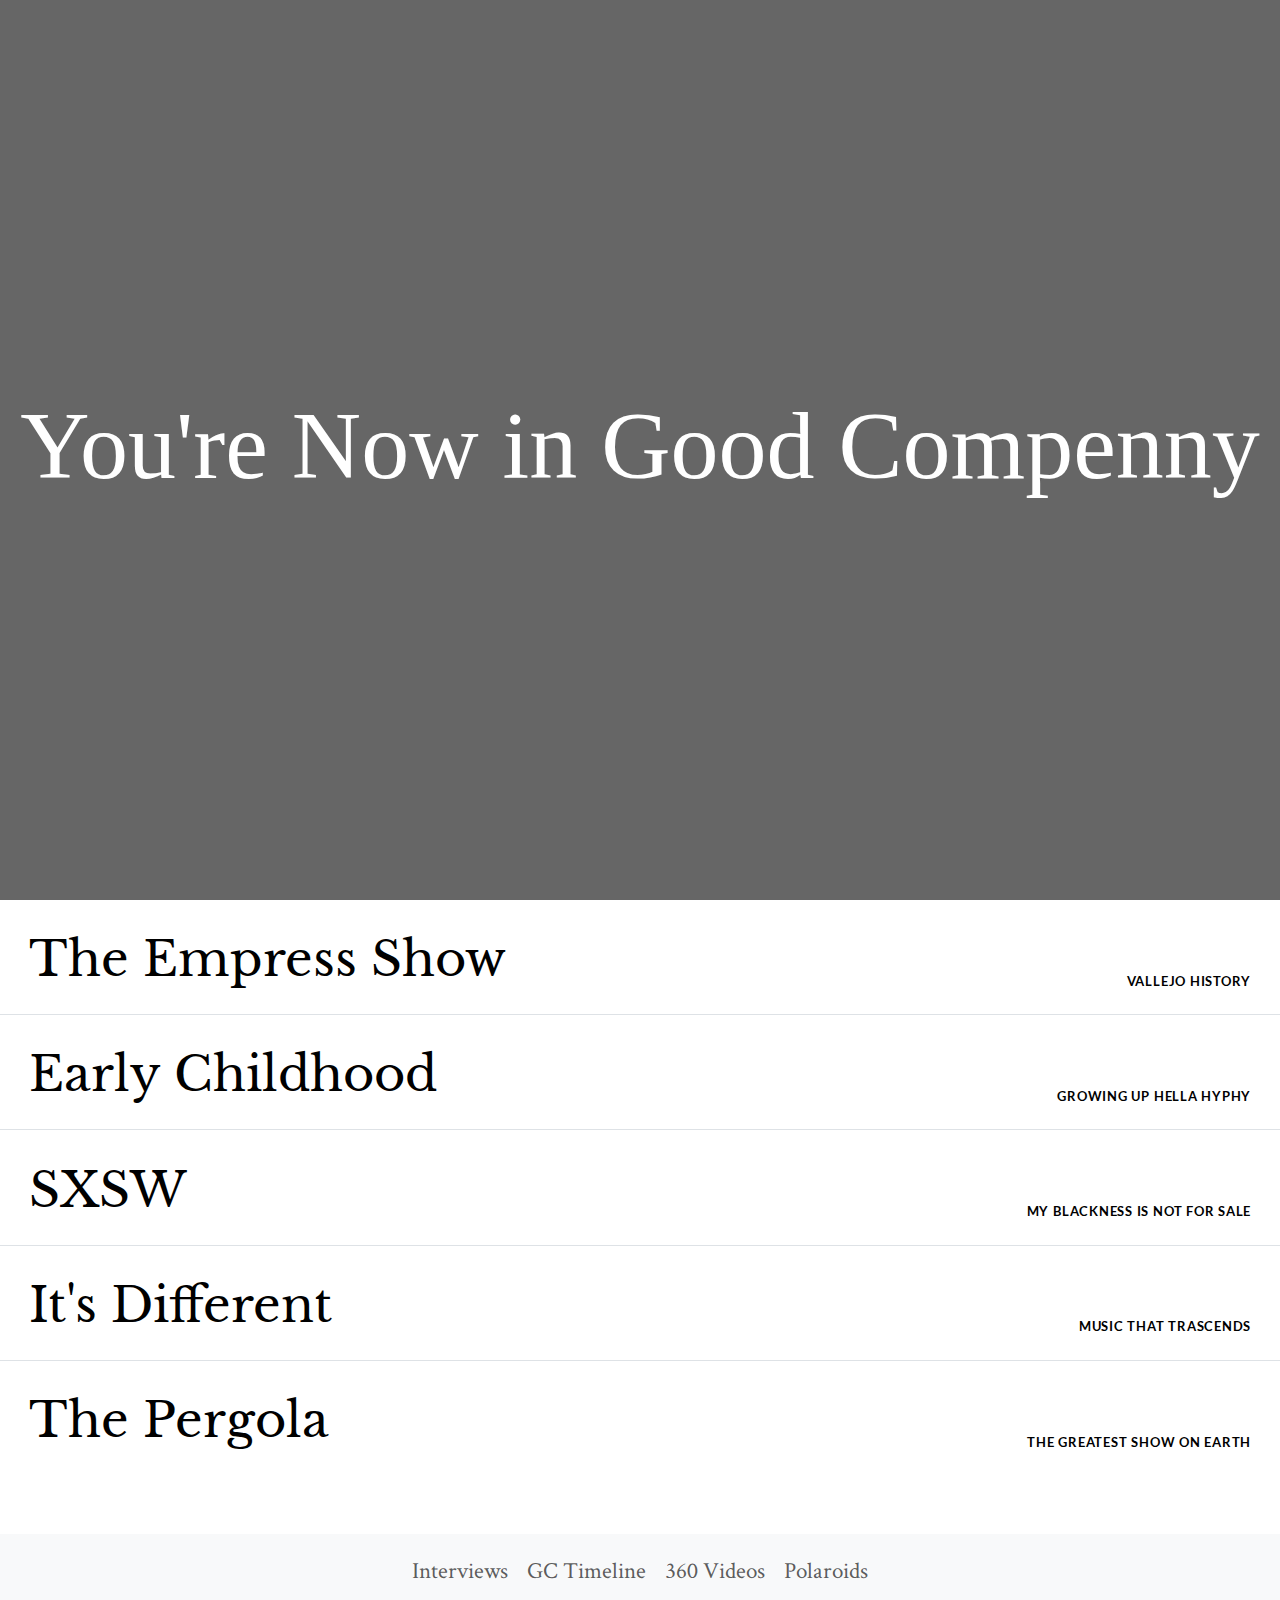
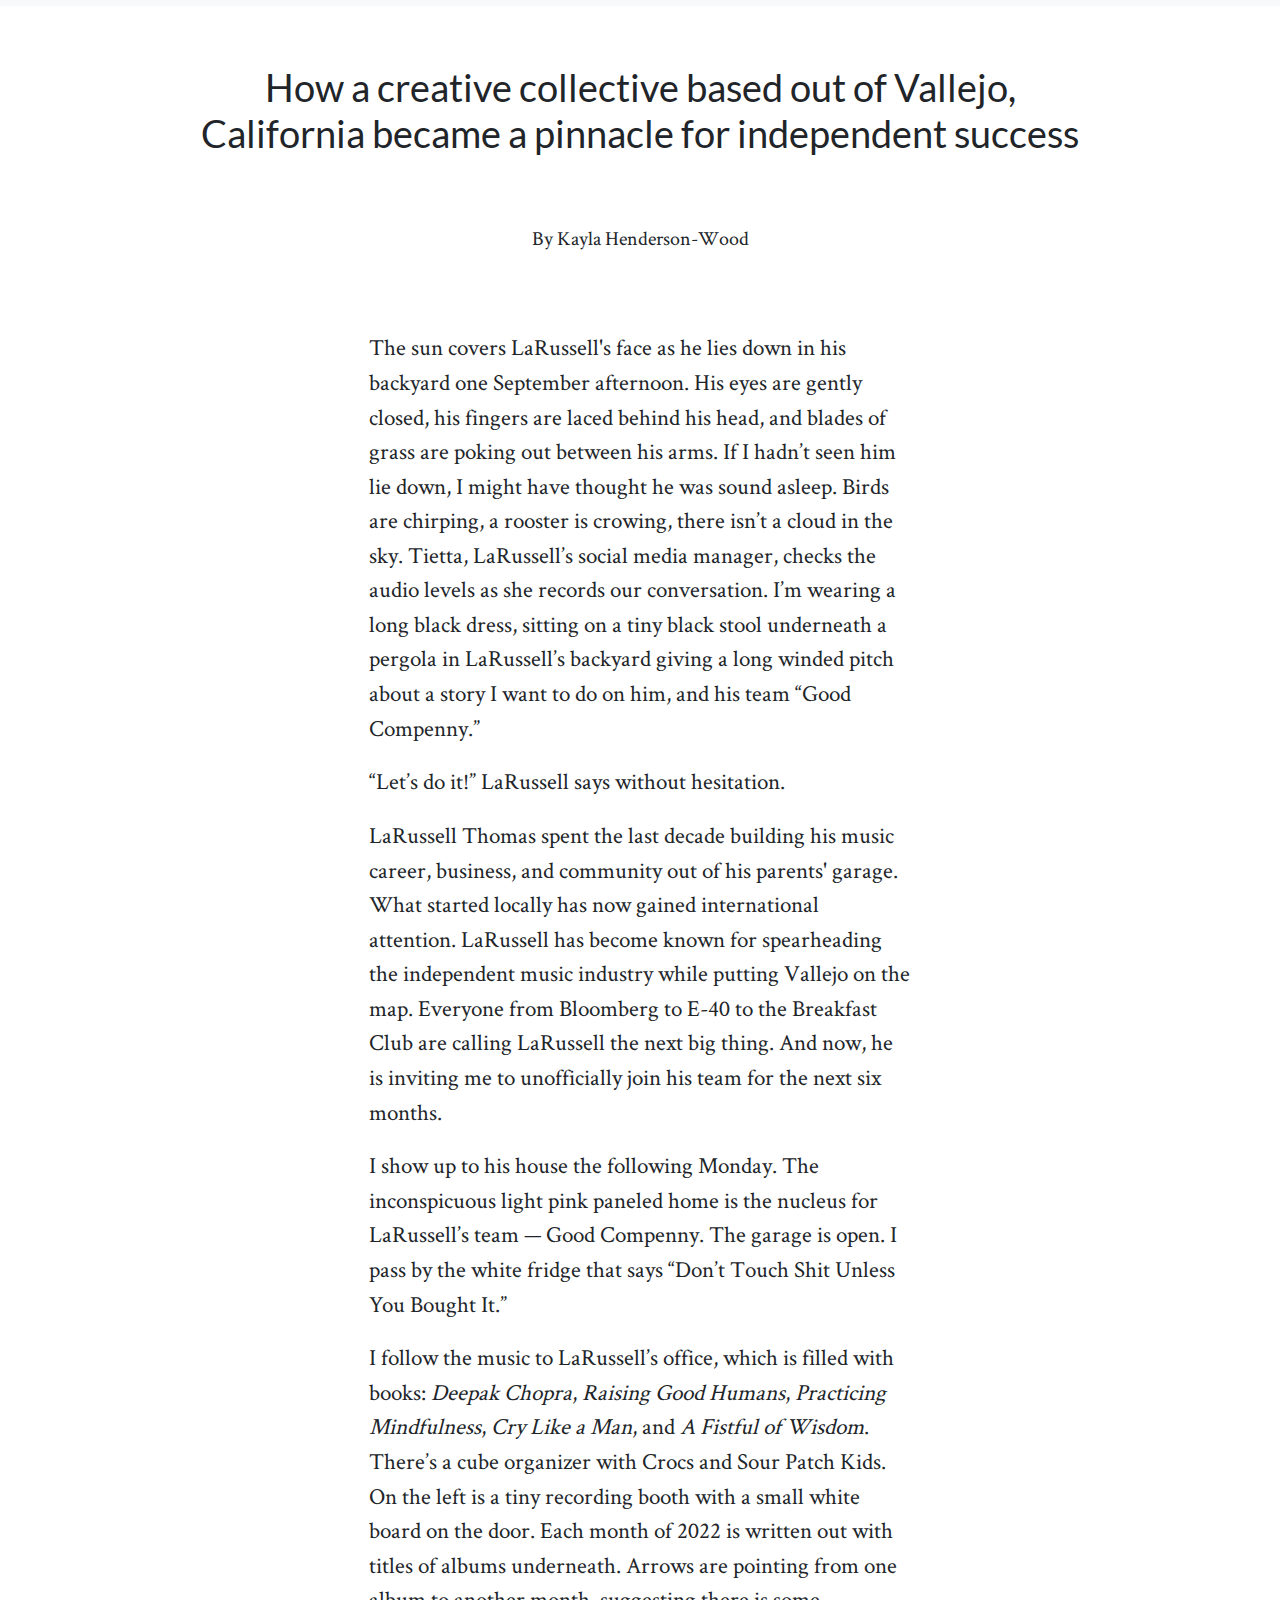
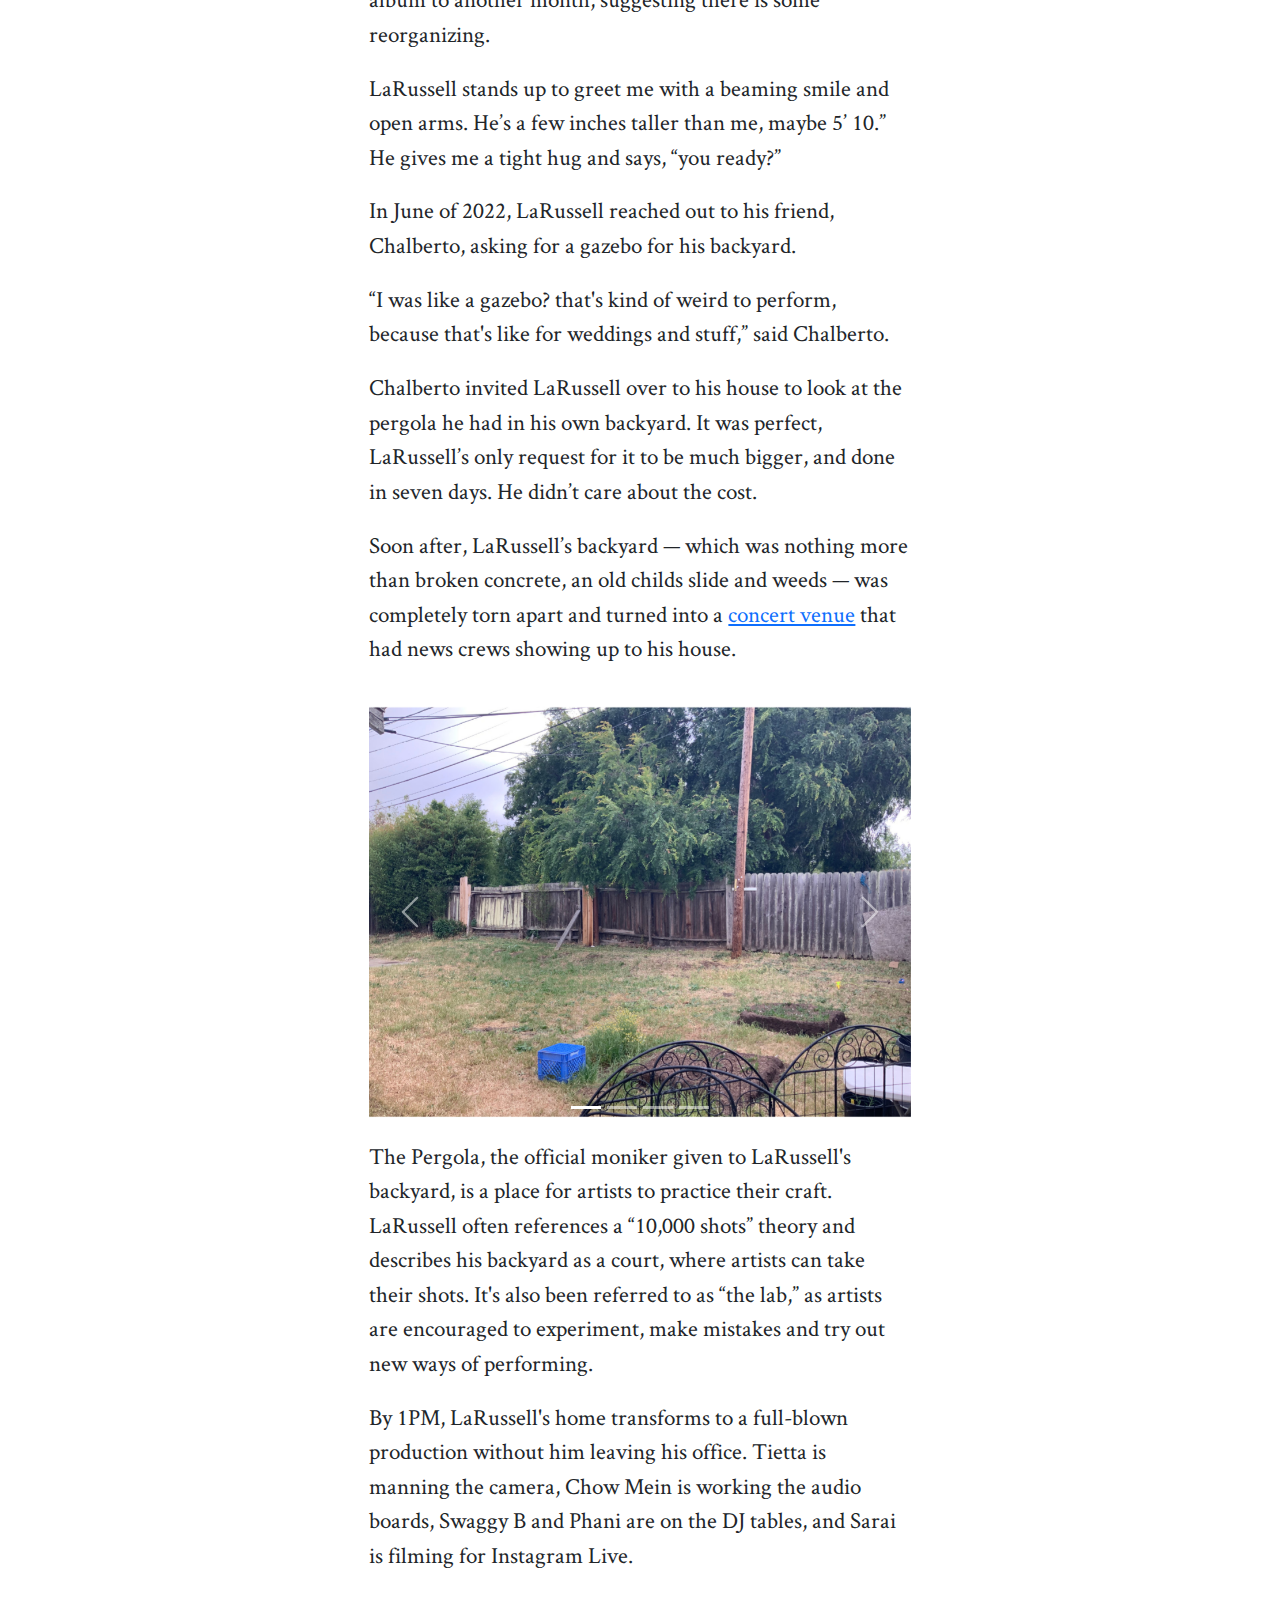
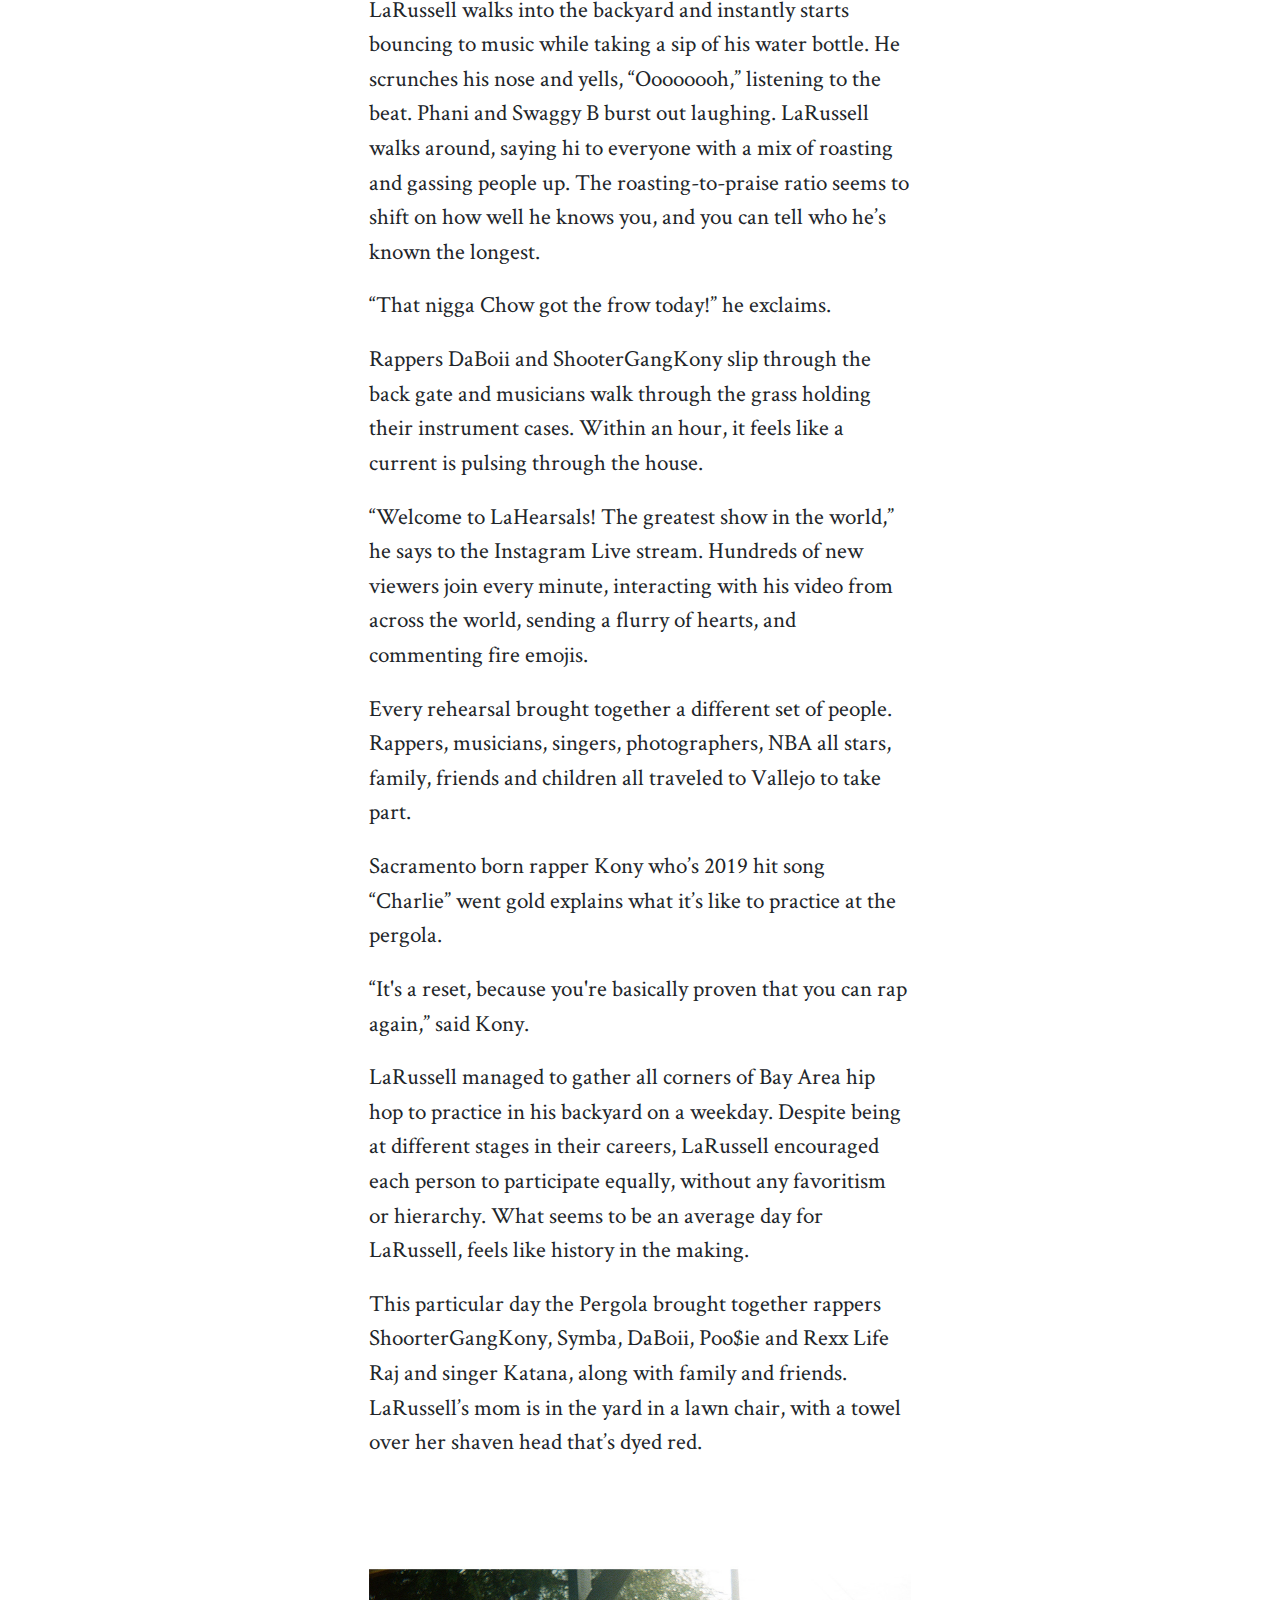
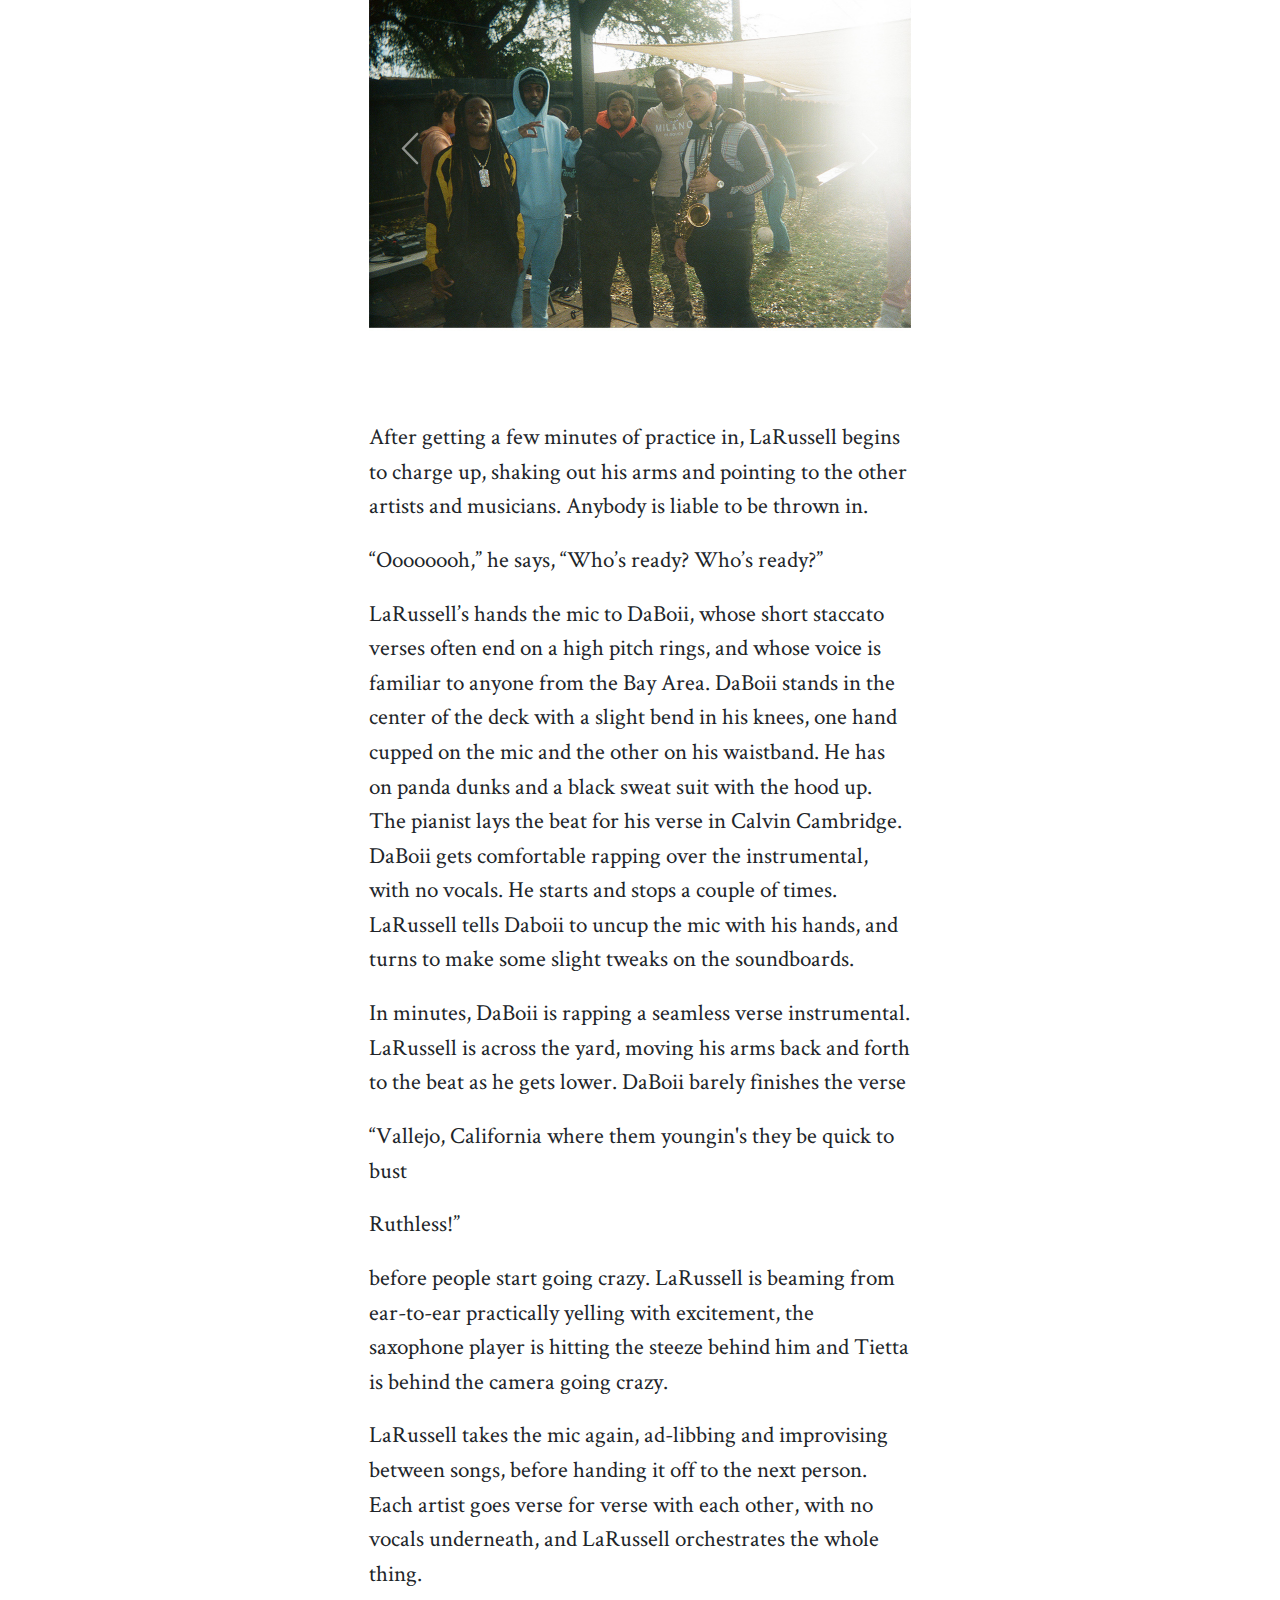
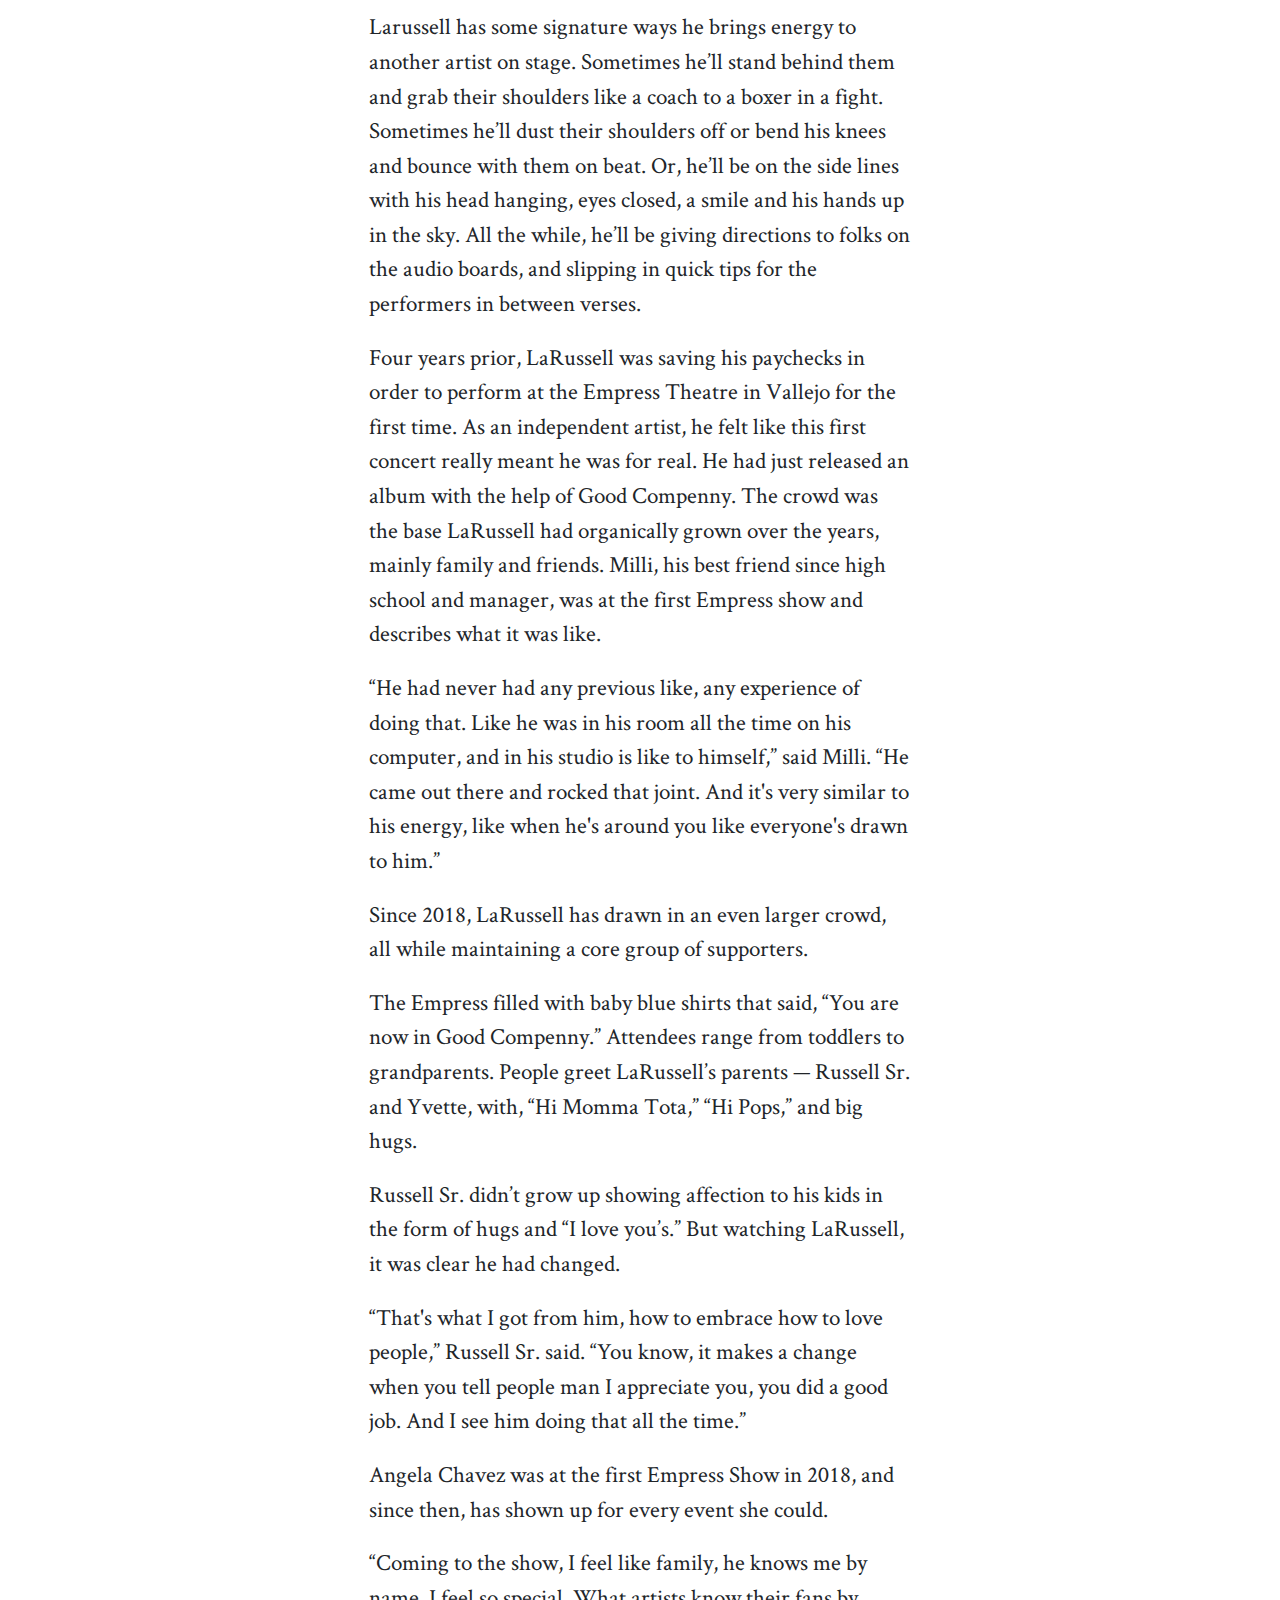
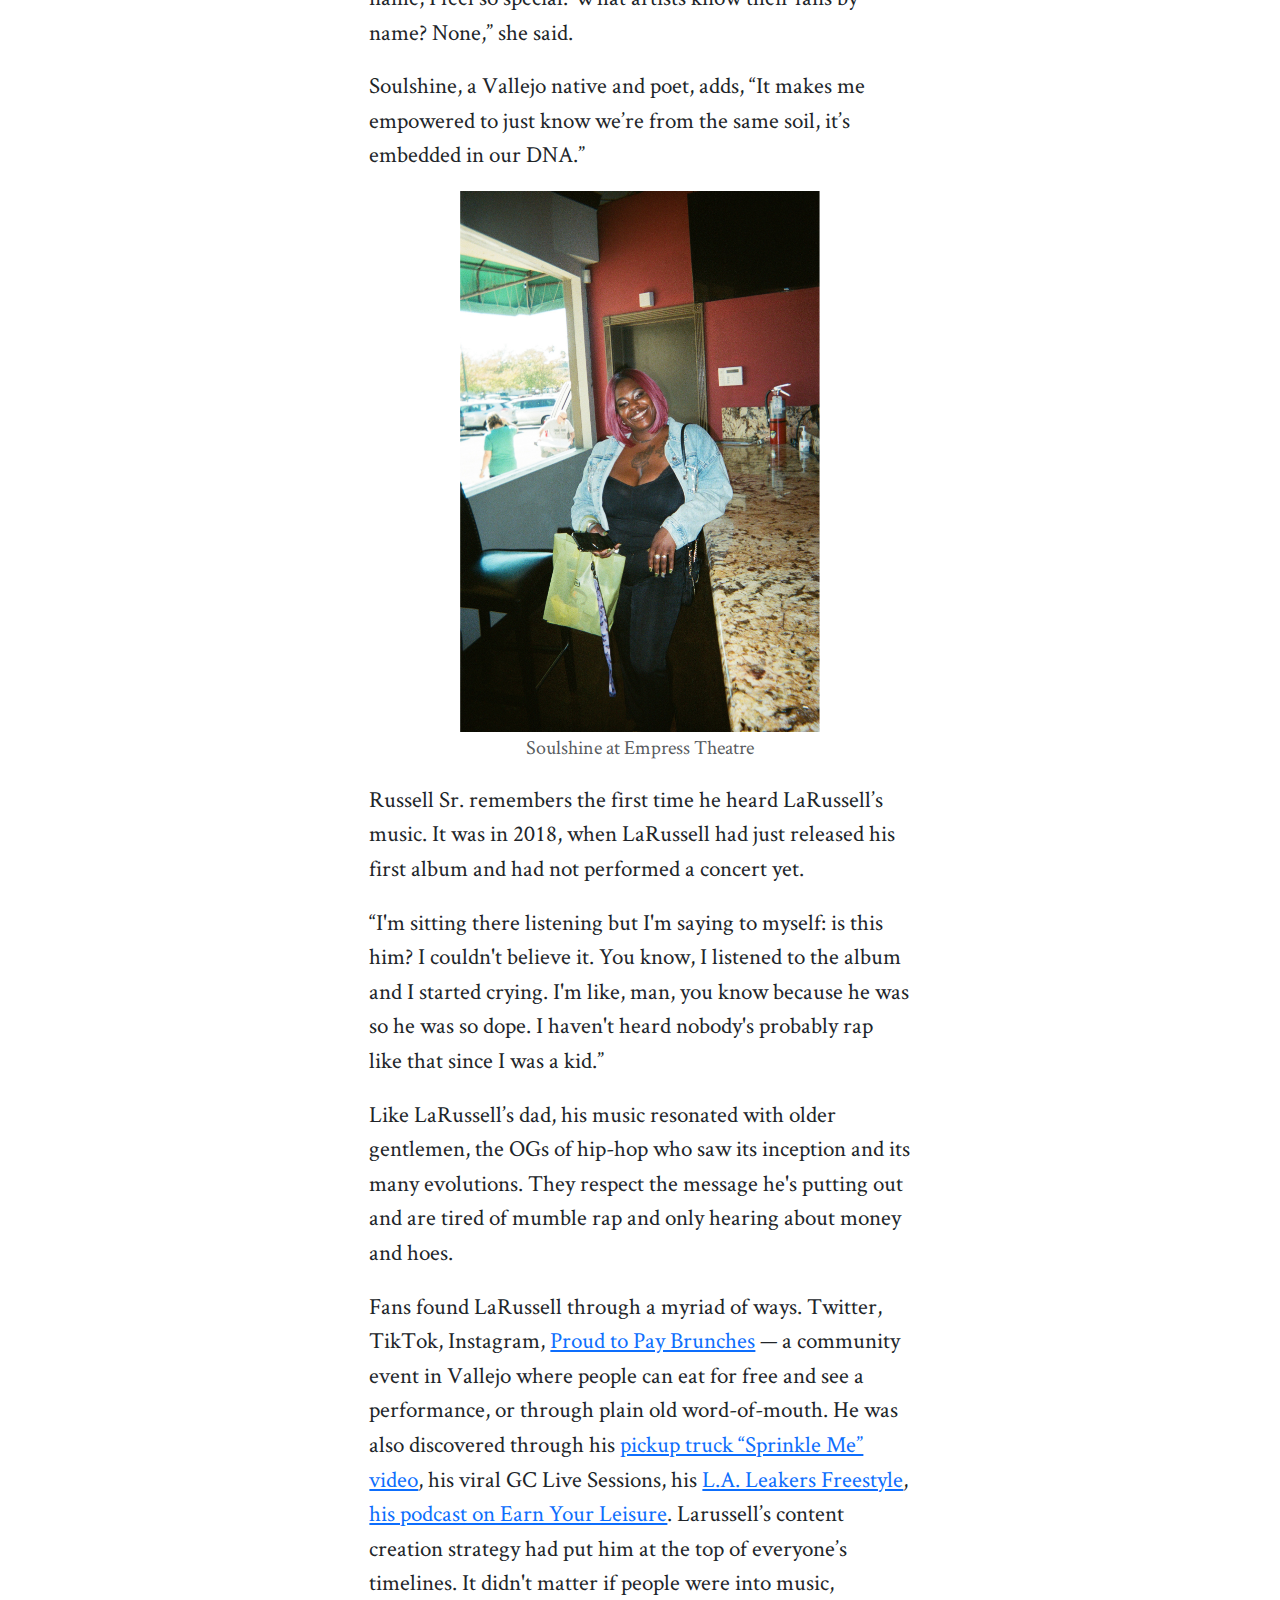
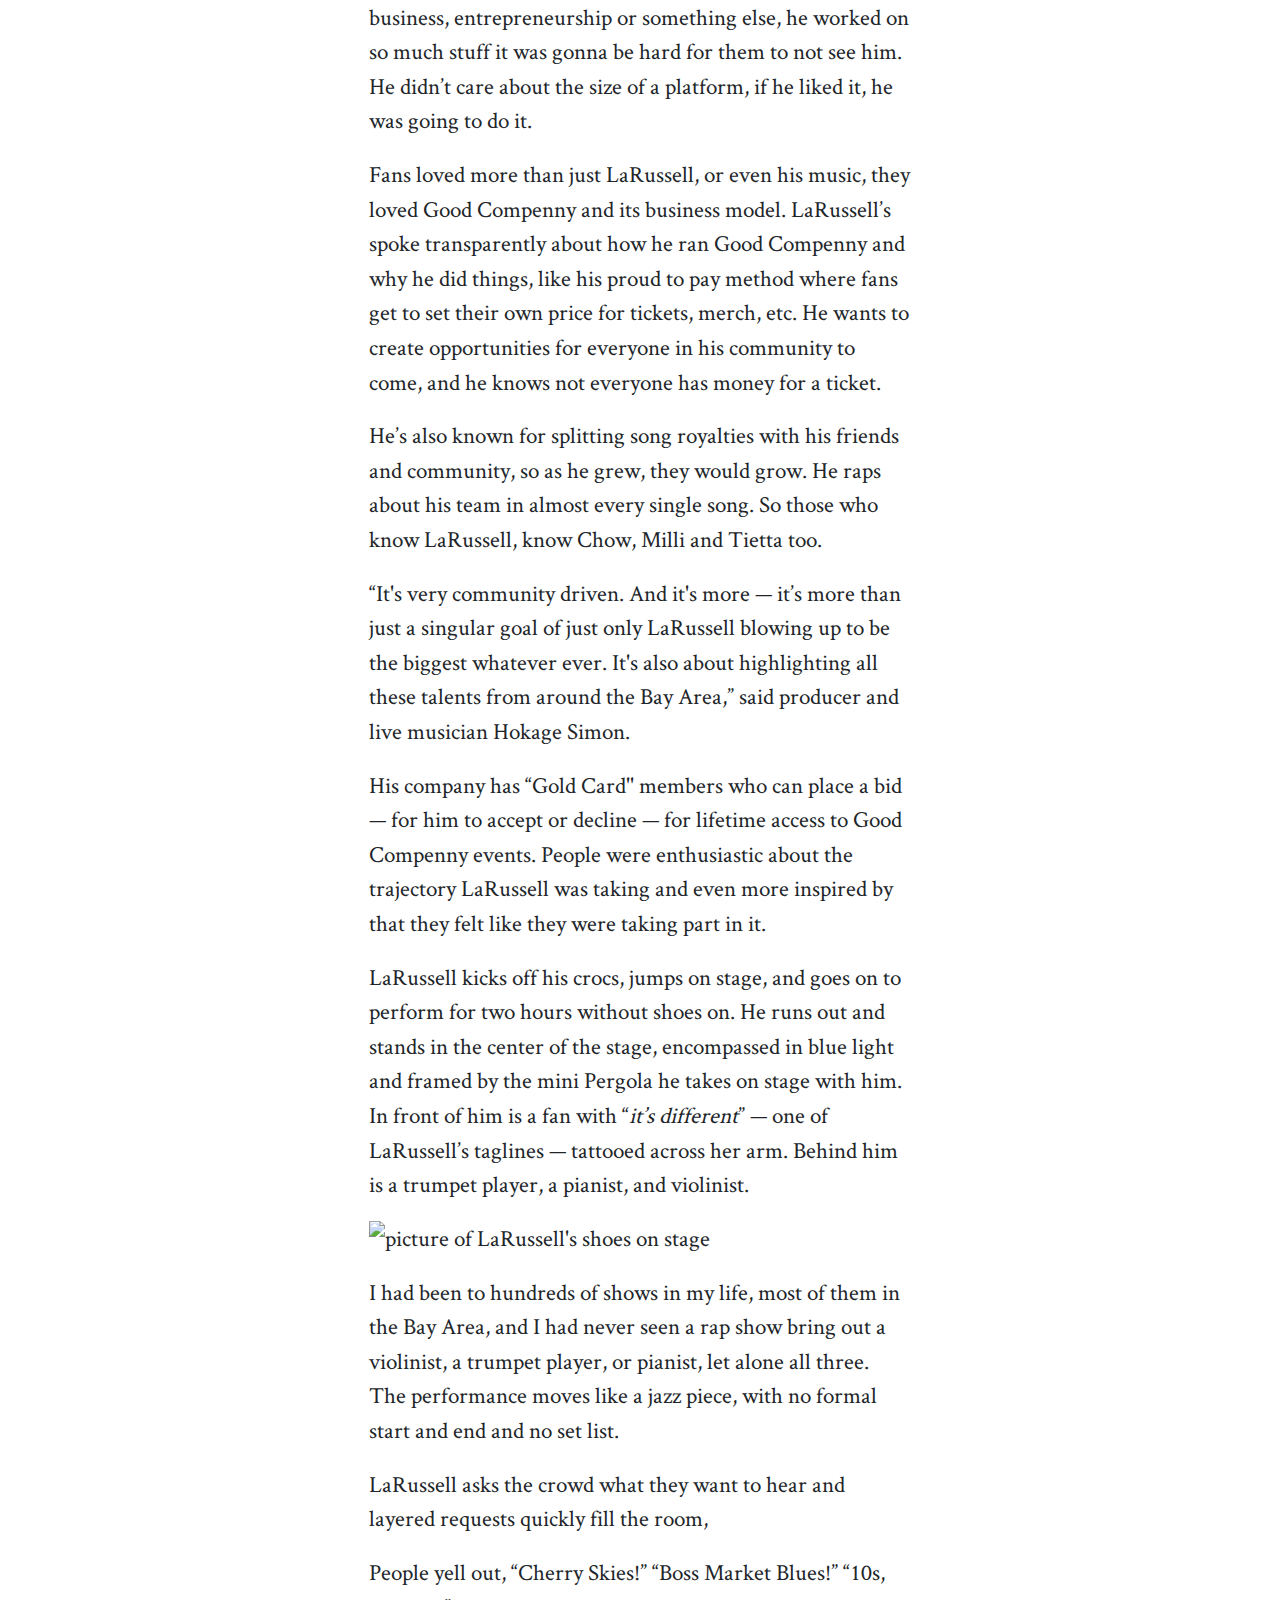
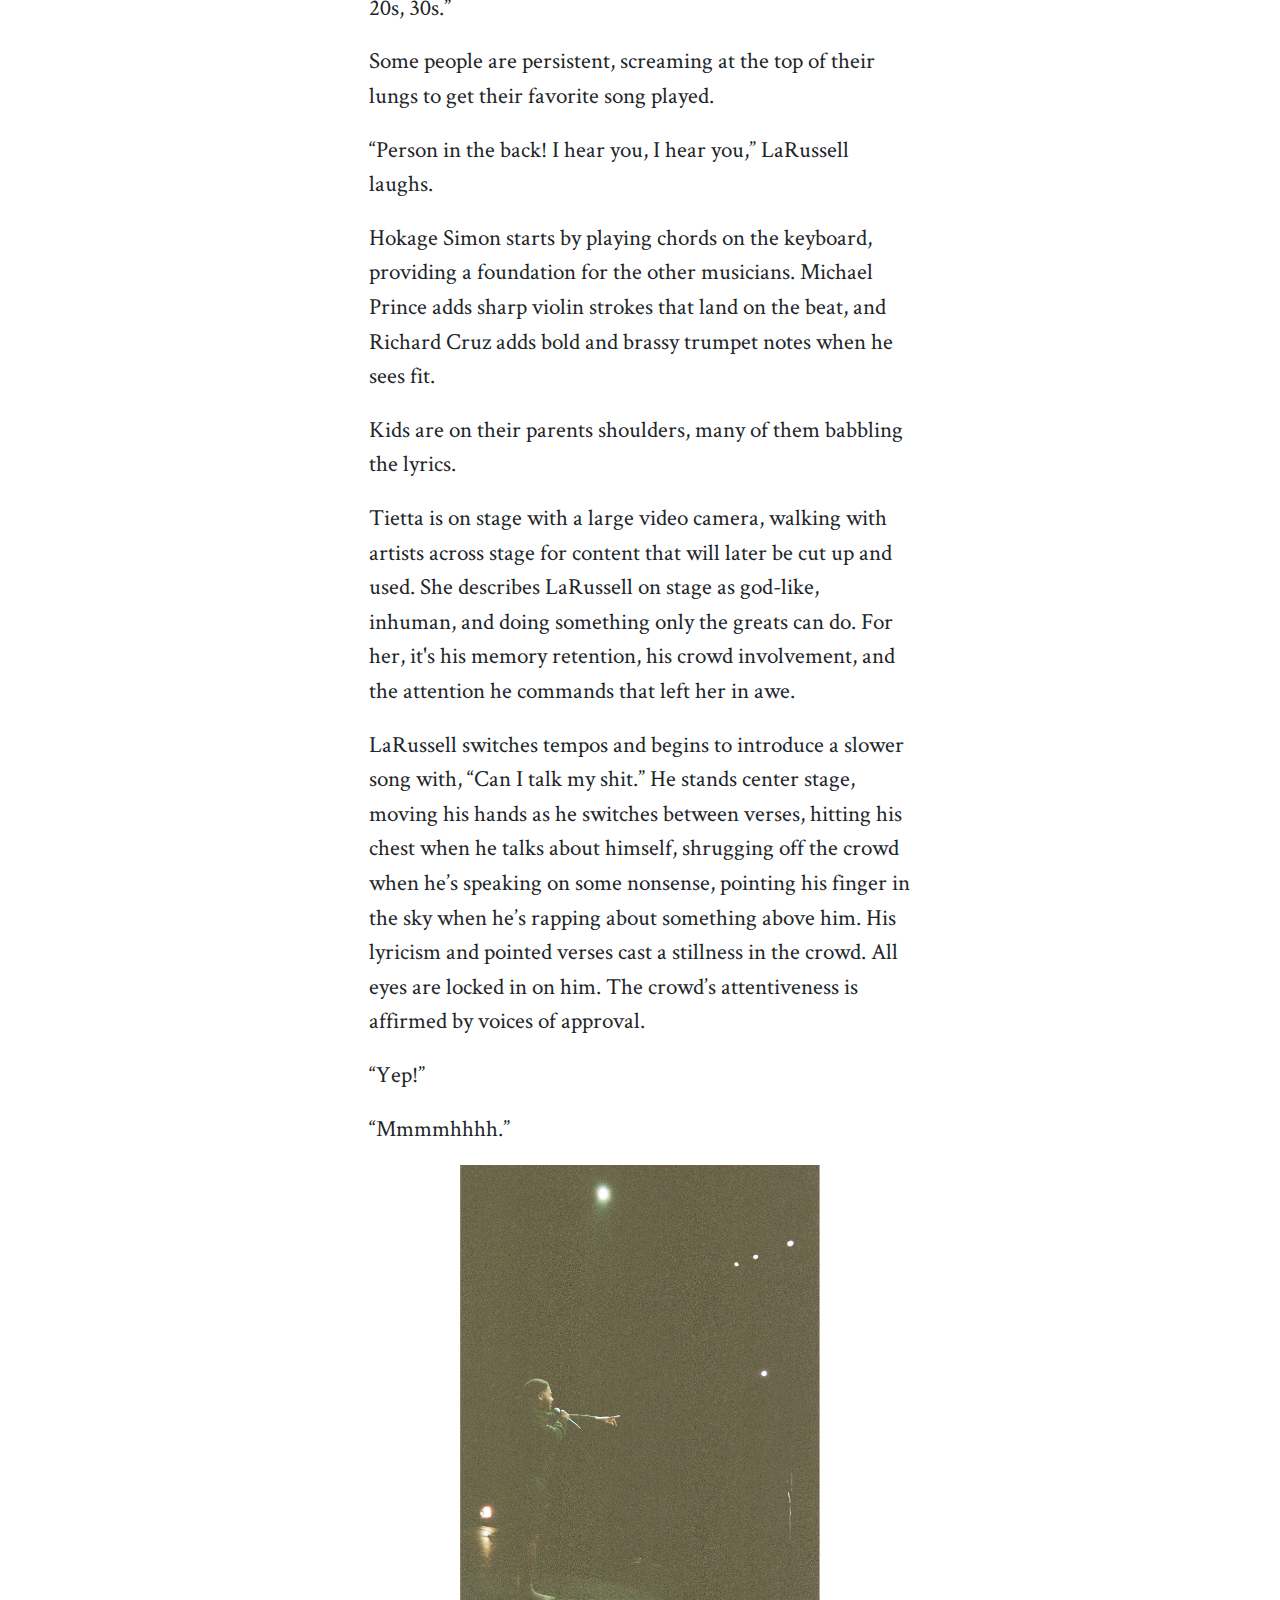
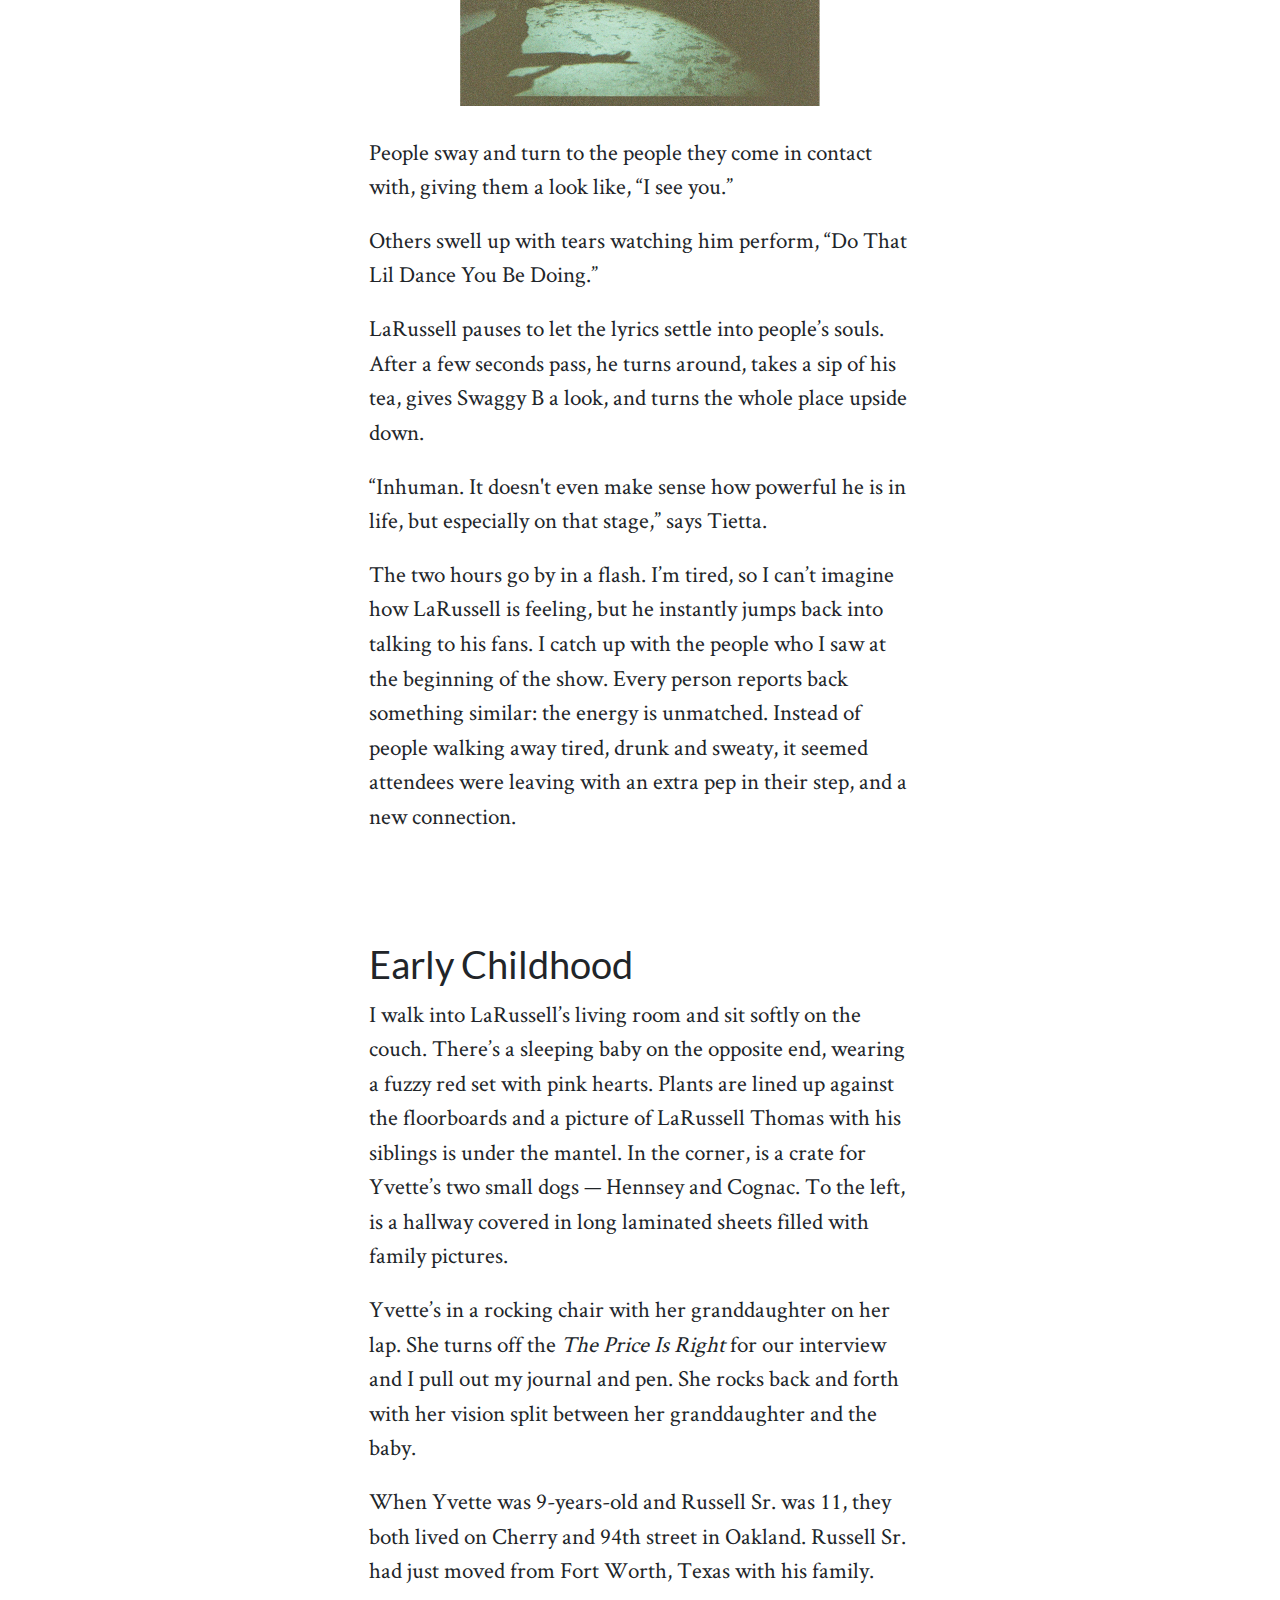
==== commit 613fa95d: "typo in my headline" ====
--- a/index.html
+++ b/index.html
@@ -148,7 +148,7 @@
     <!-- article headline and byline -->
     <header class="my-5 row justify-content-center">
       <div class="col-12 col-md-10 text-center">
-        <h2>How a creatice collective based out of Vallejo, California became a pinnacle for independent success </h2>
+        <h2>How a creative collective based out of Vallejo, California became a pinnacle for independent success </h2>
         <p class="small pt-5">By Kayla Henderson-Wood</p>
       </div>
     </header>
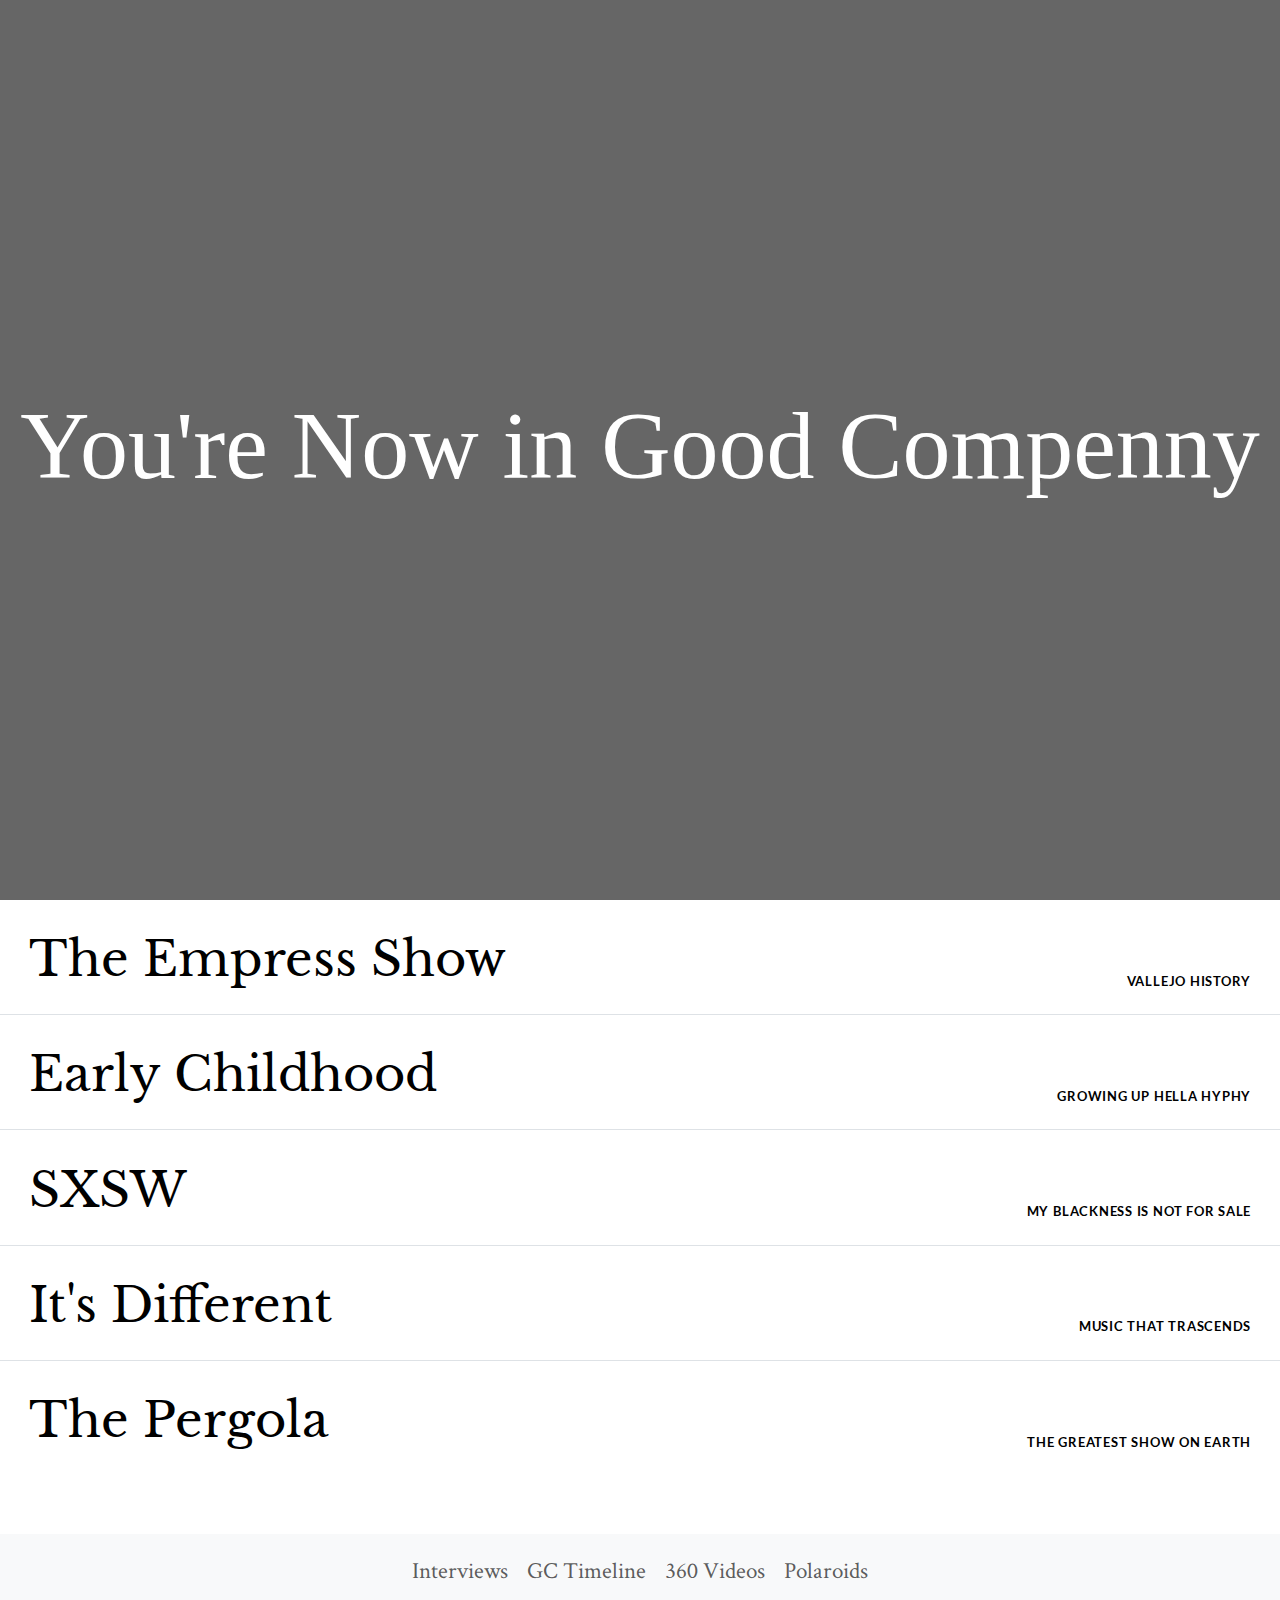
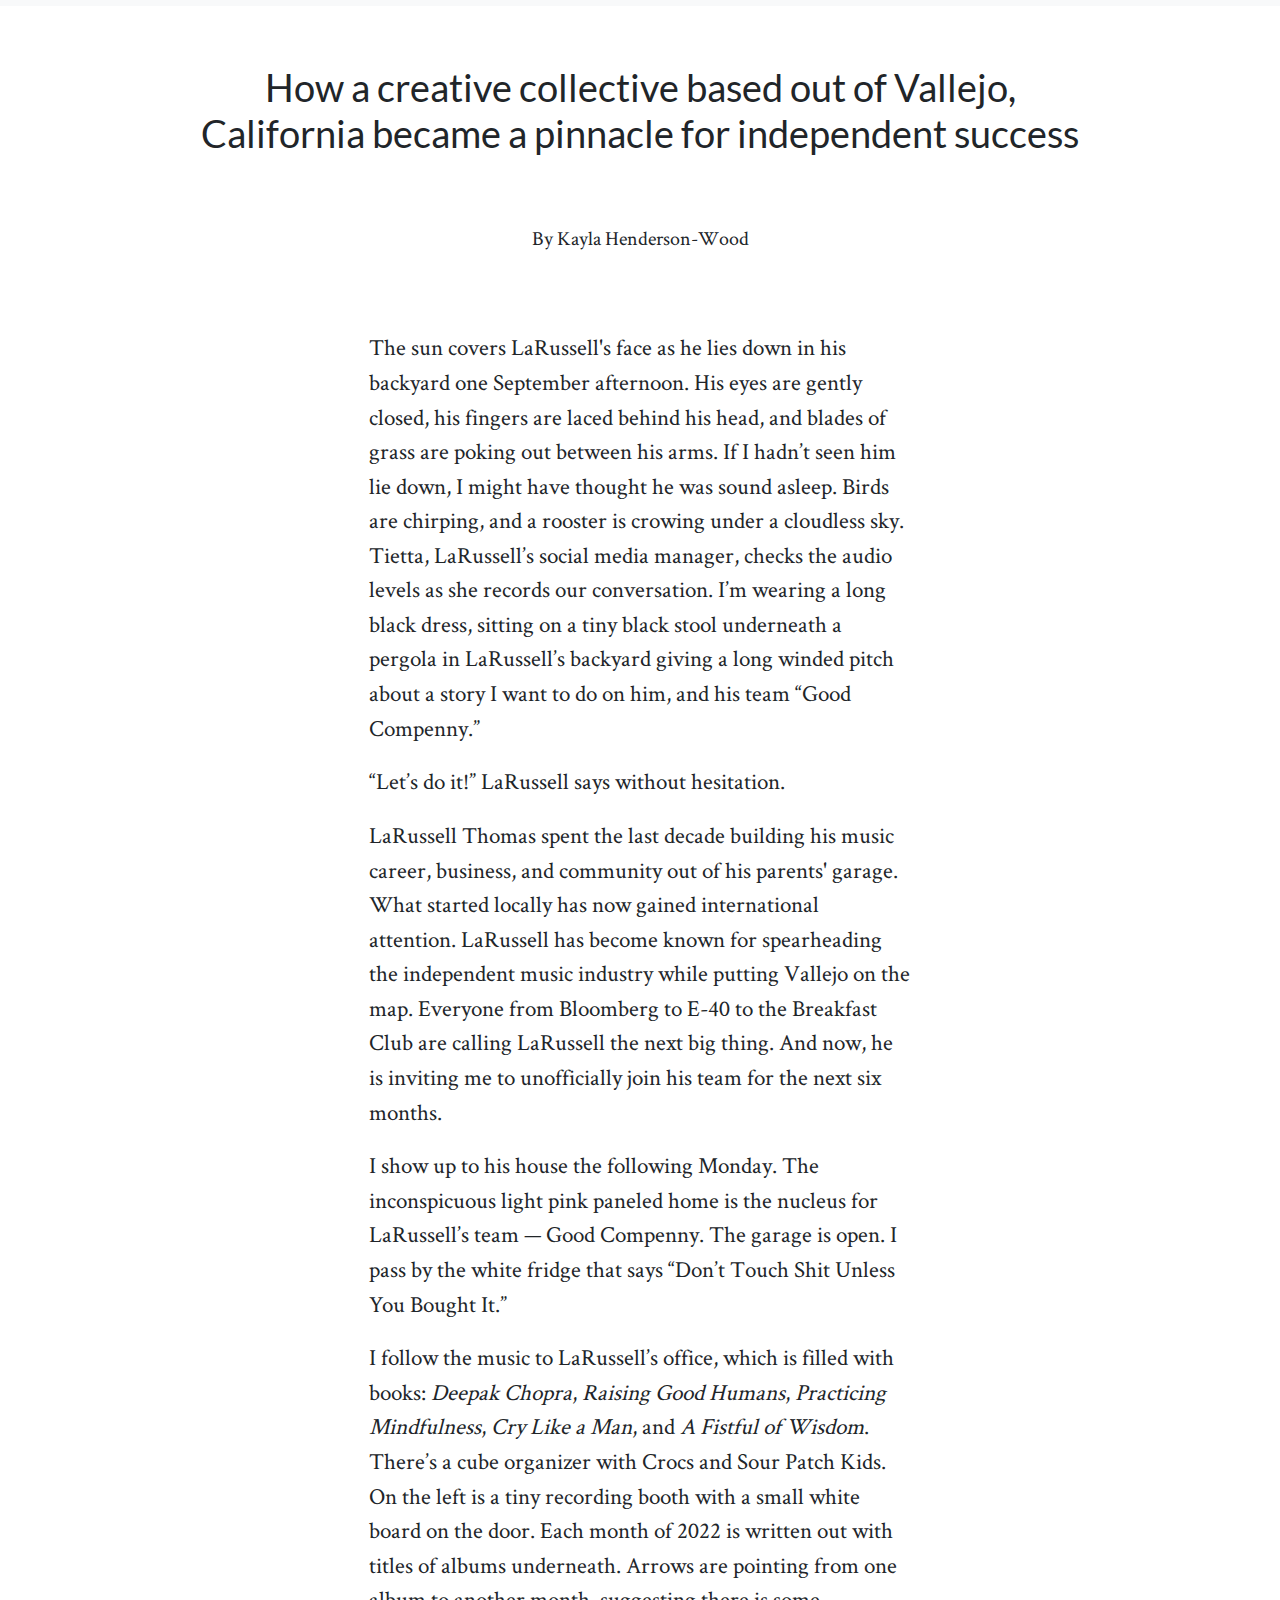
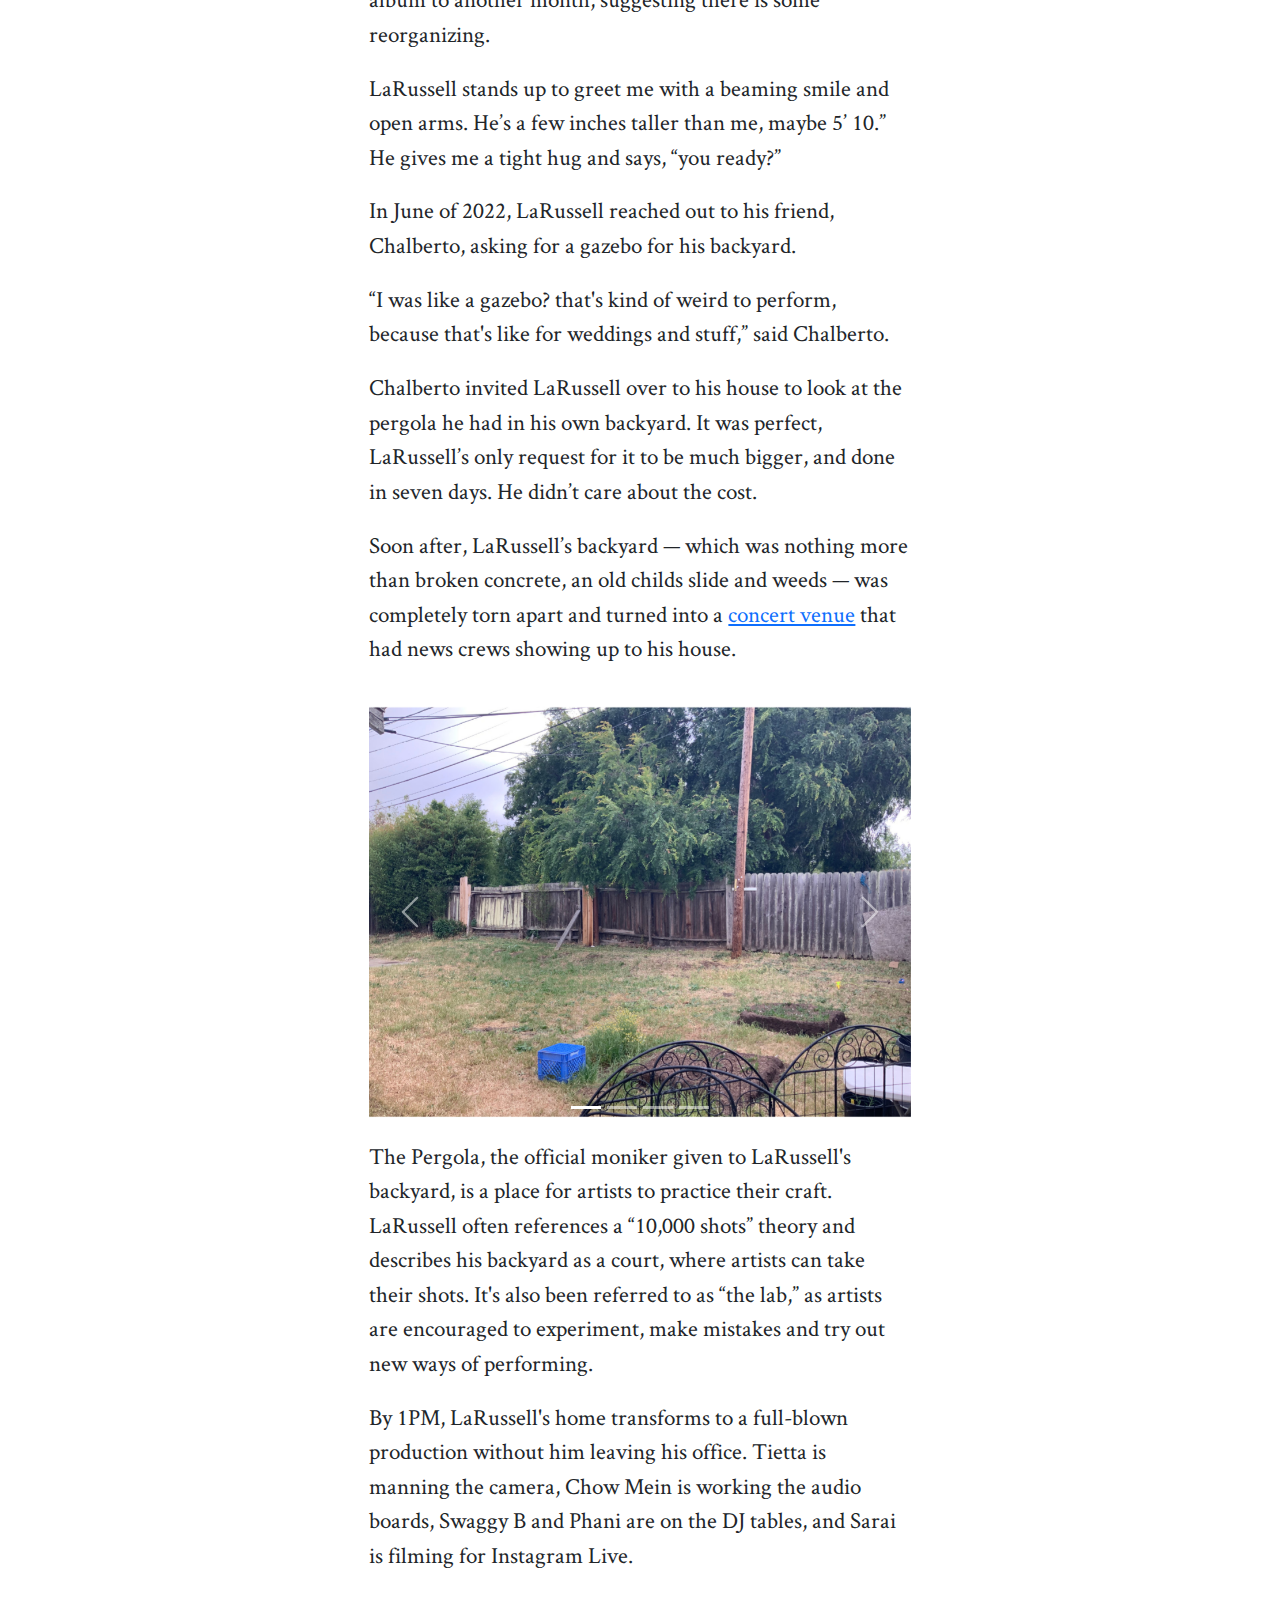
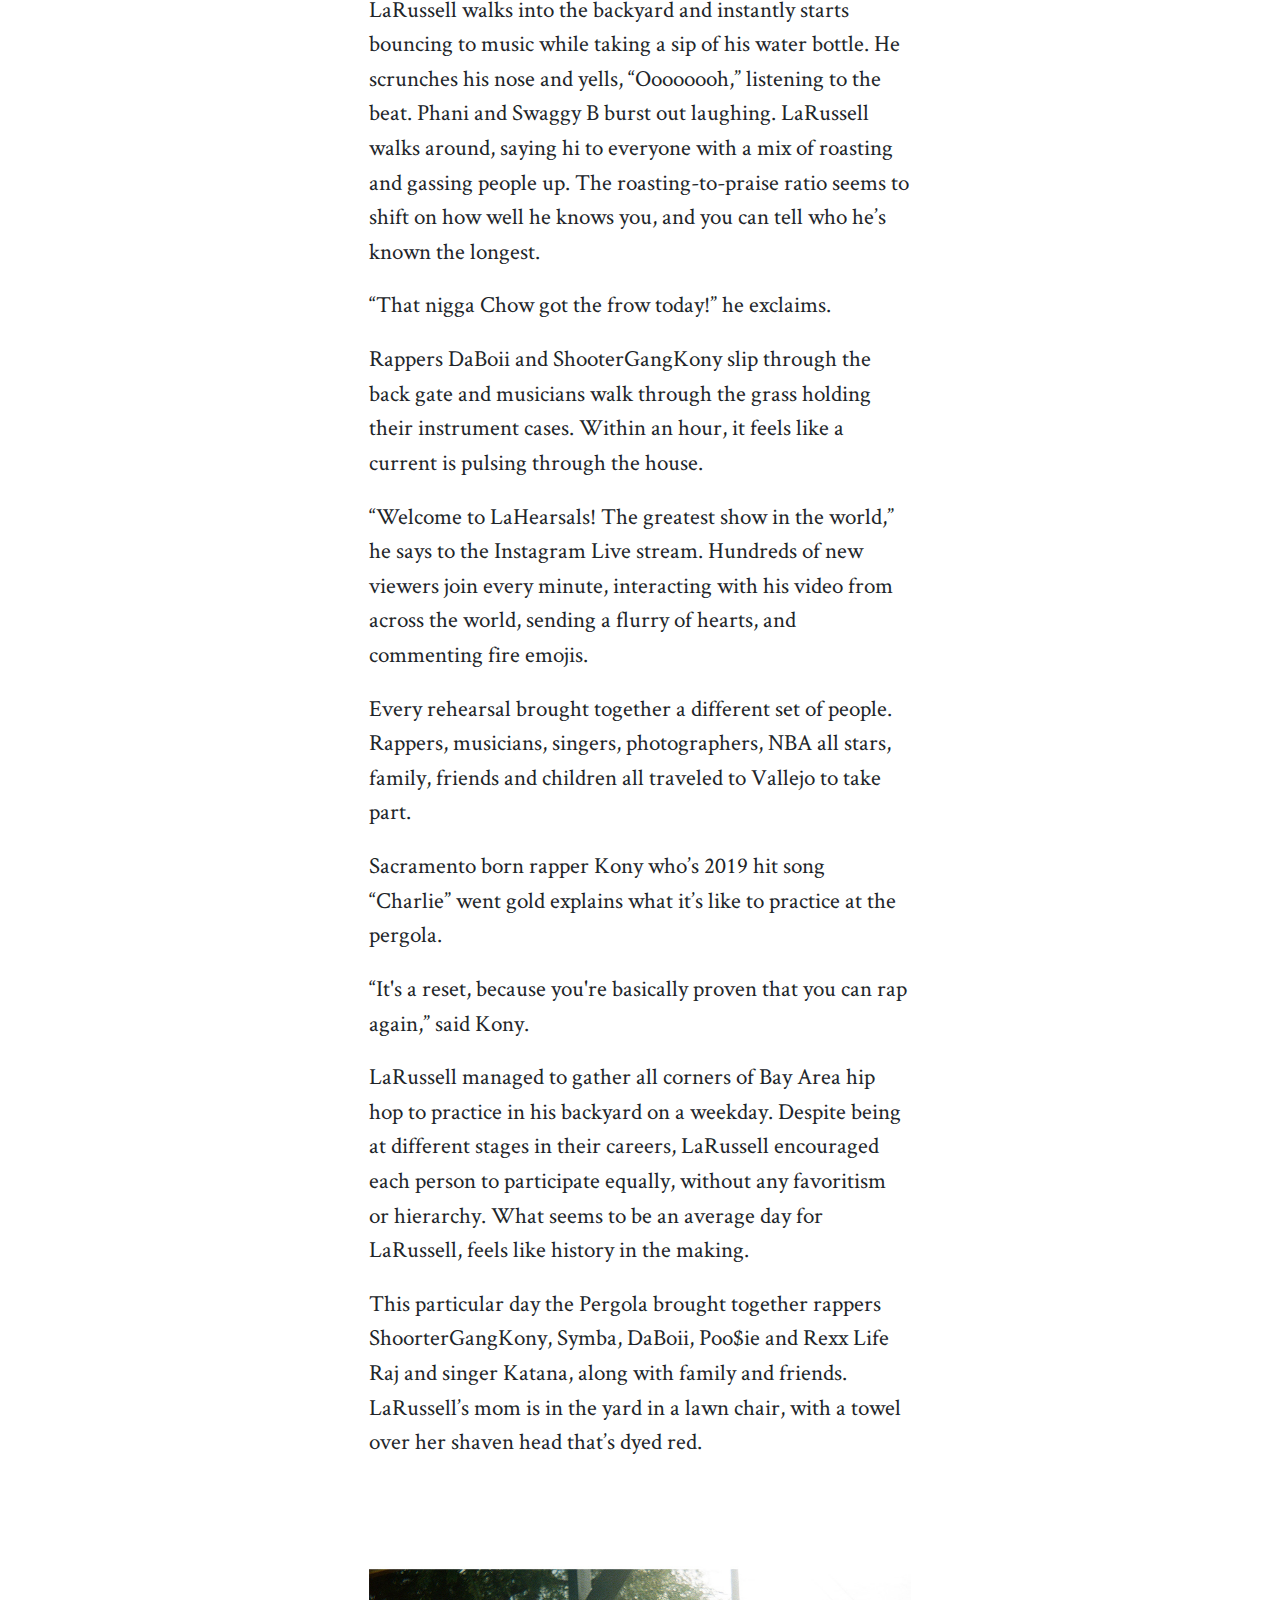
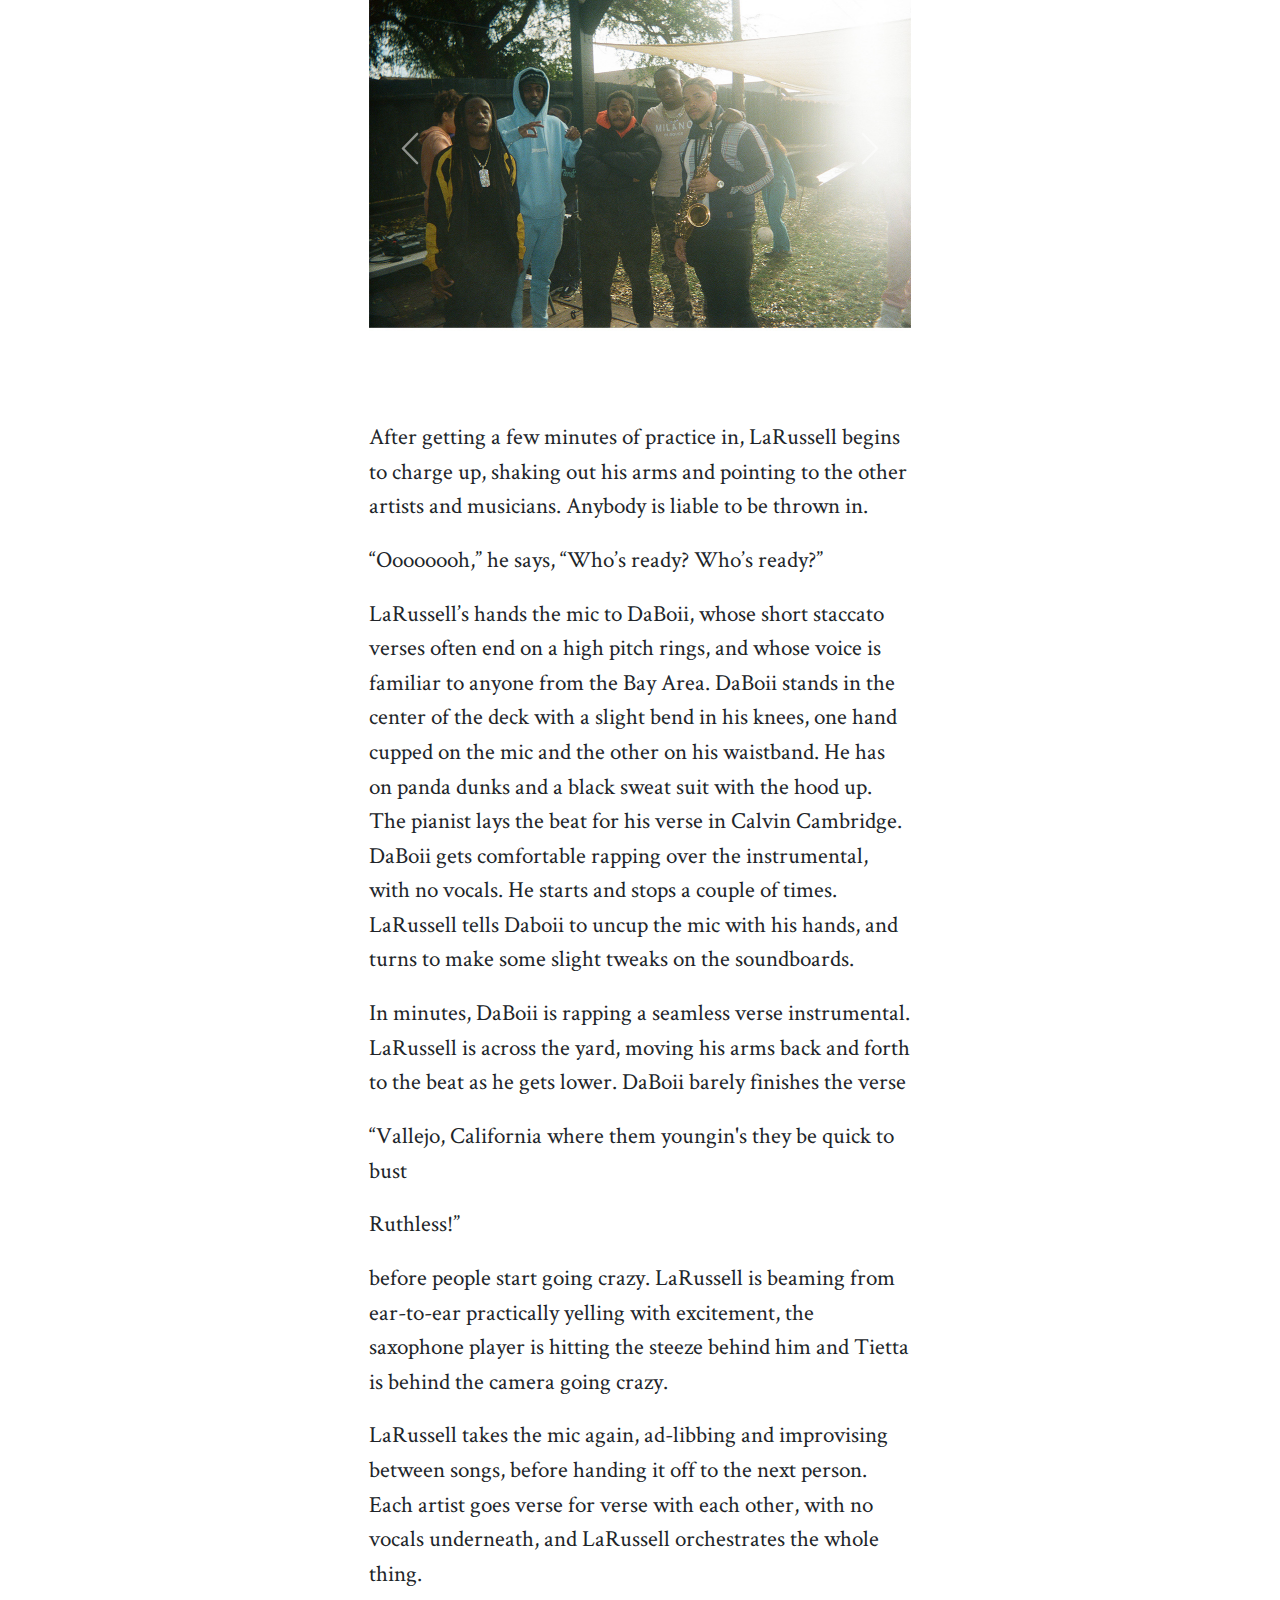
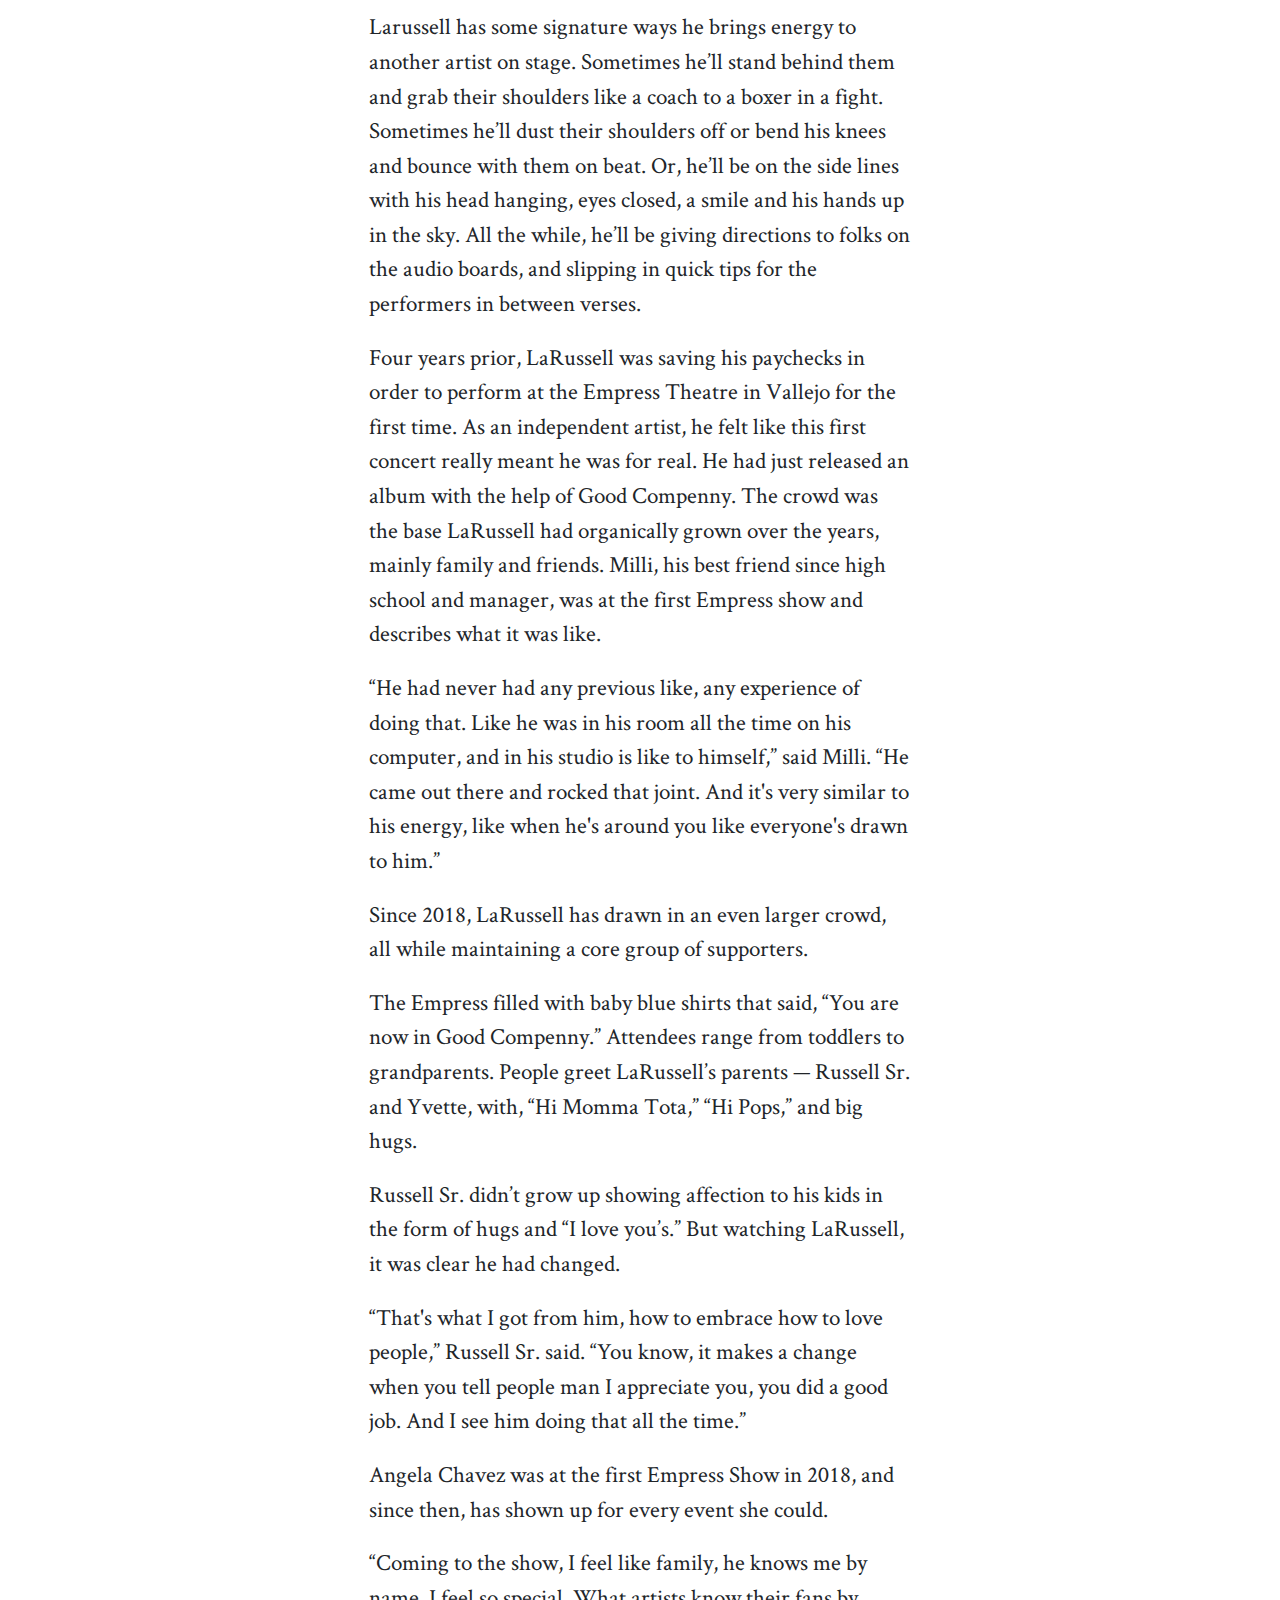
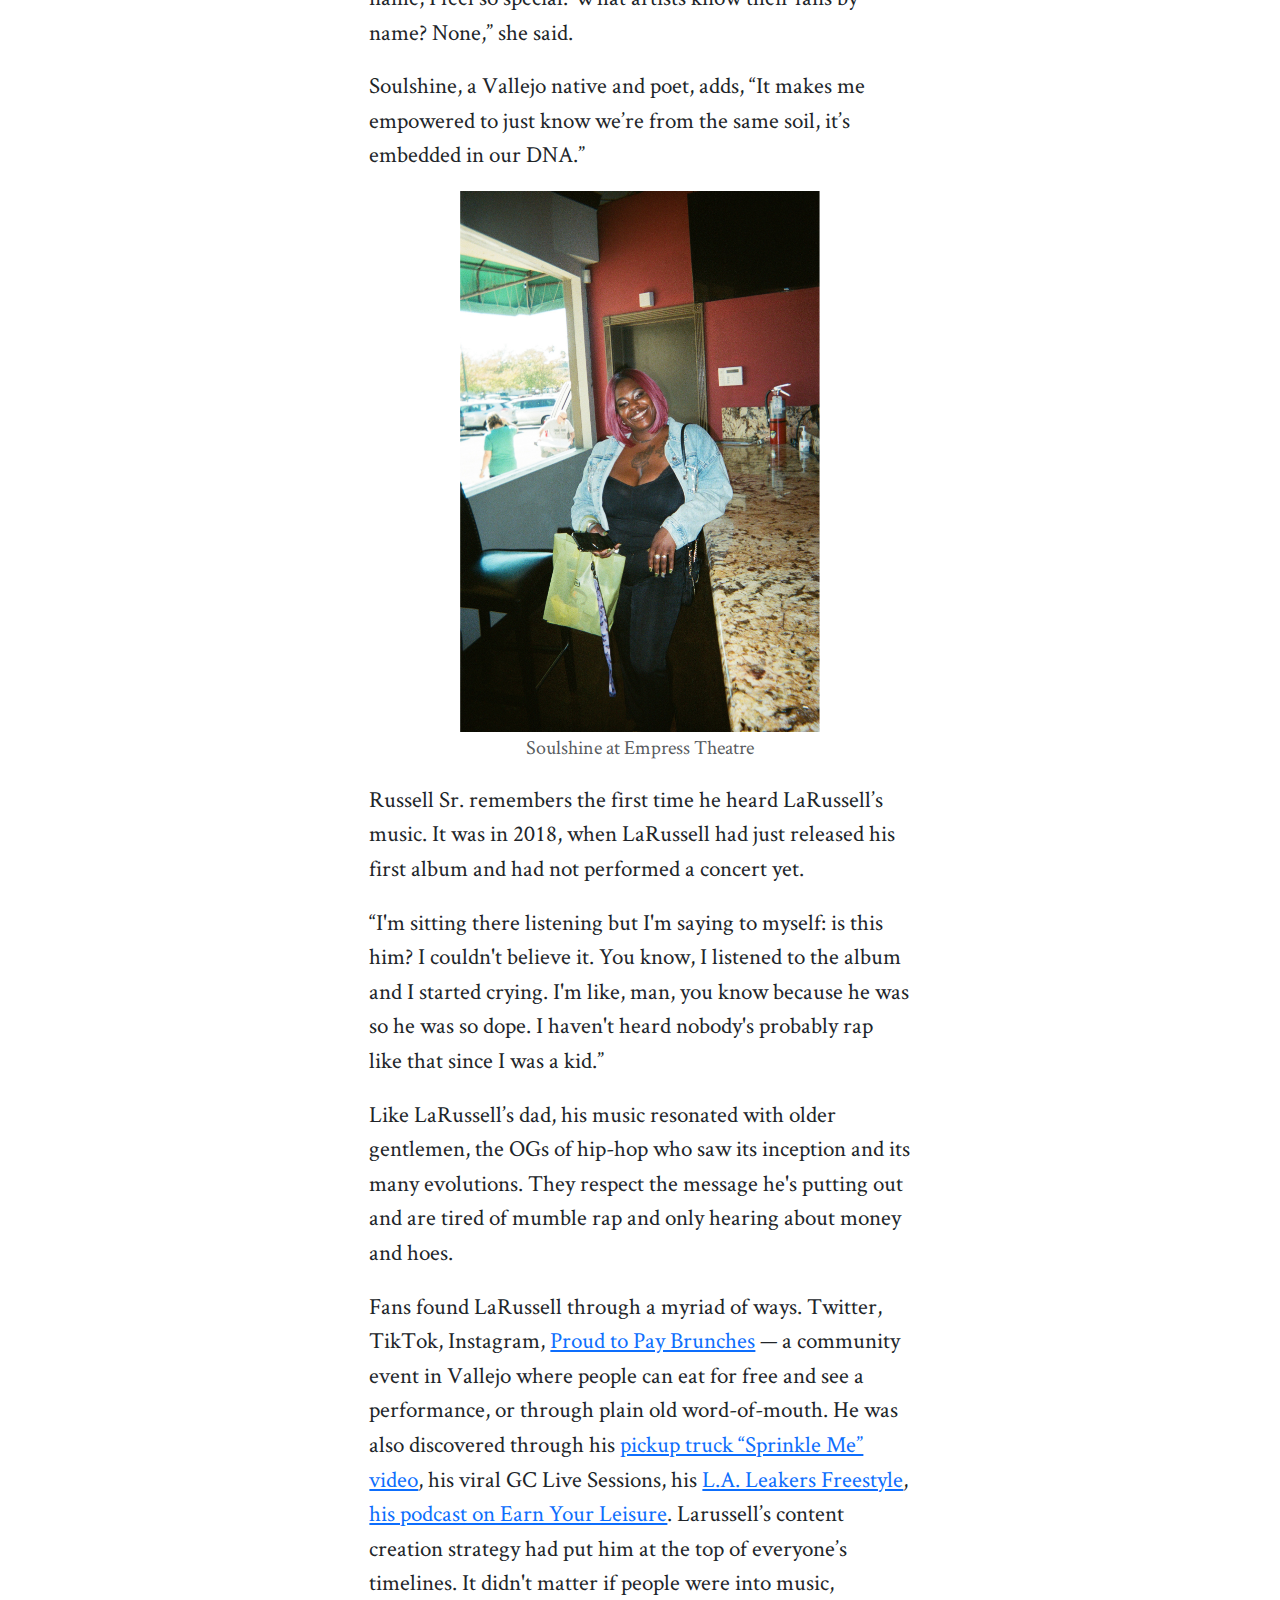
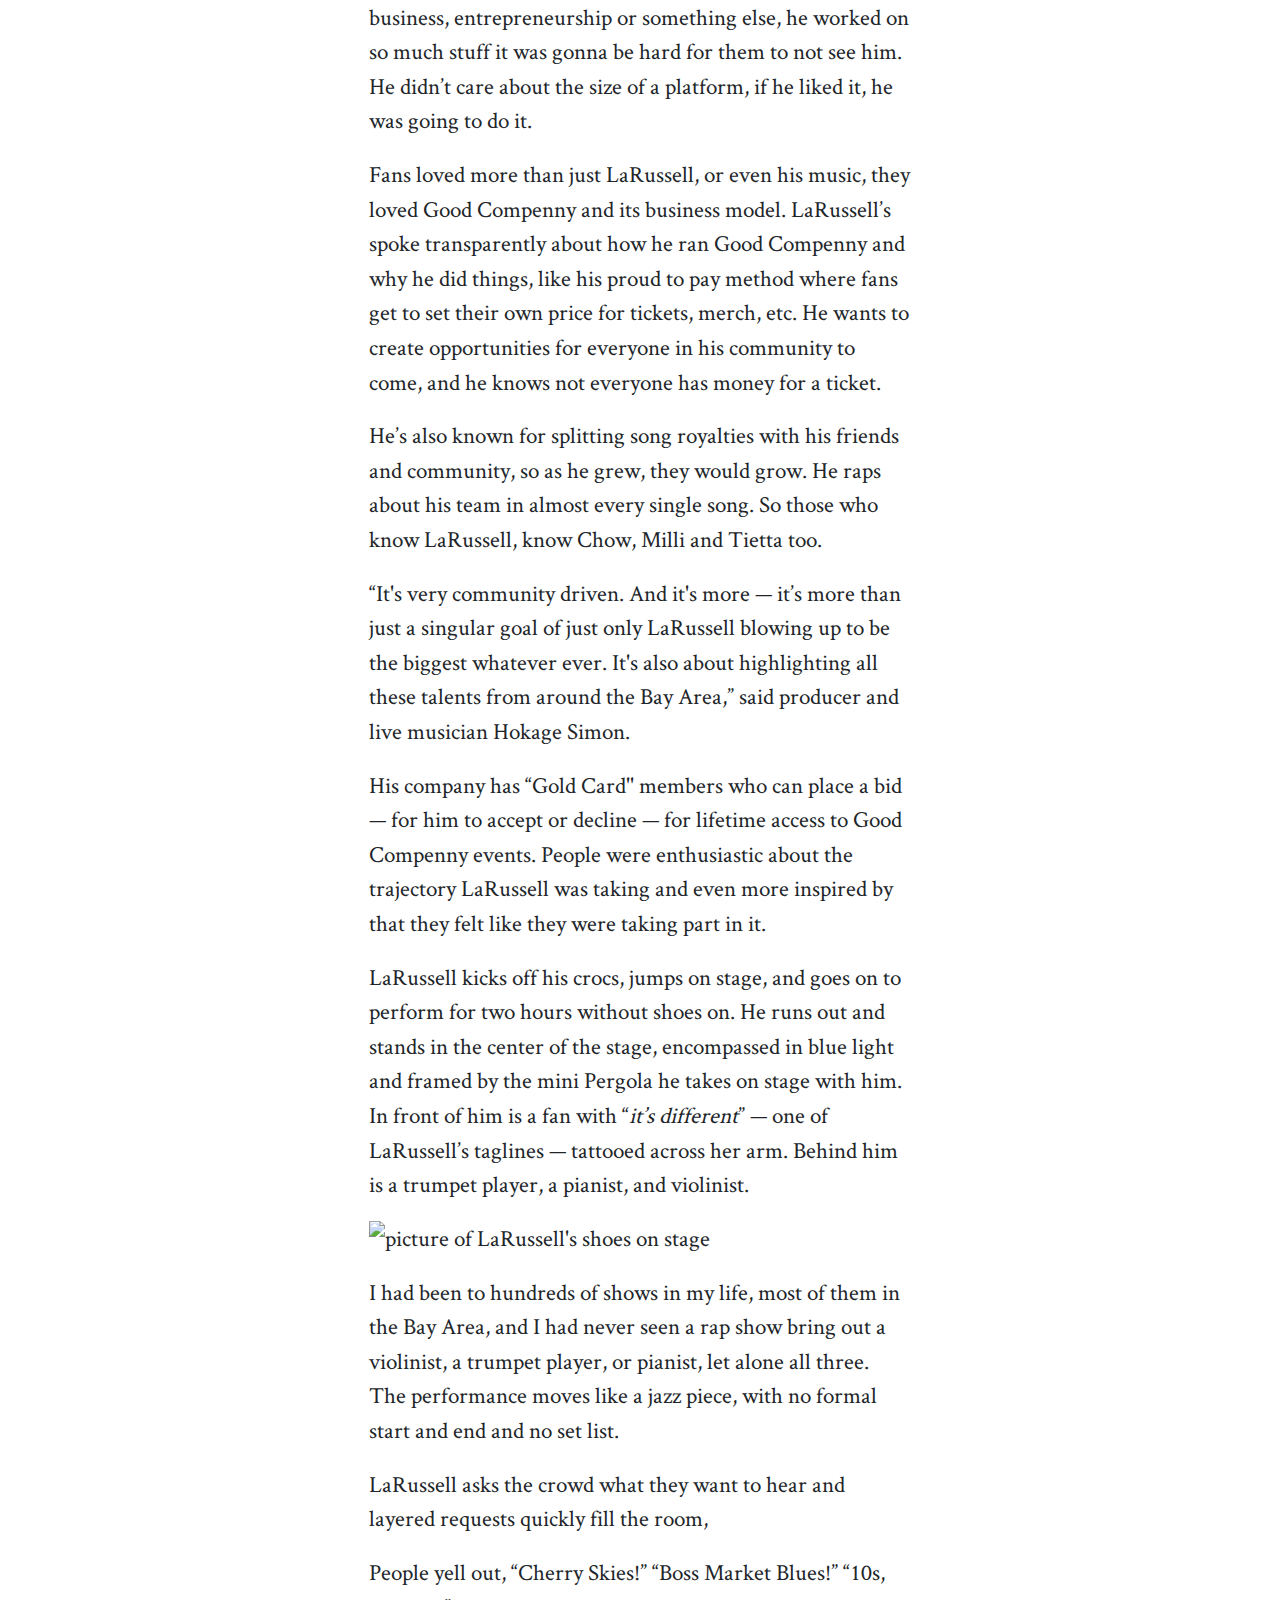
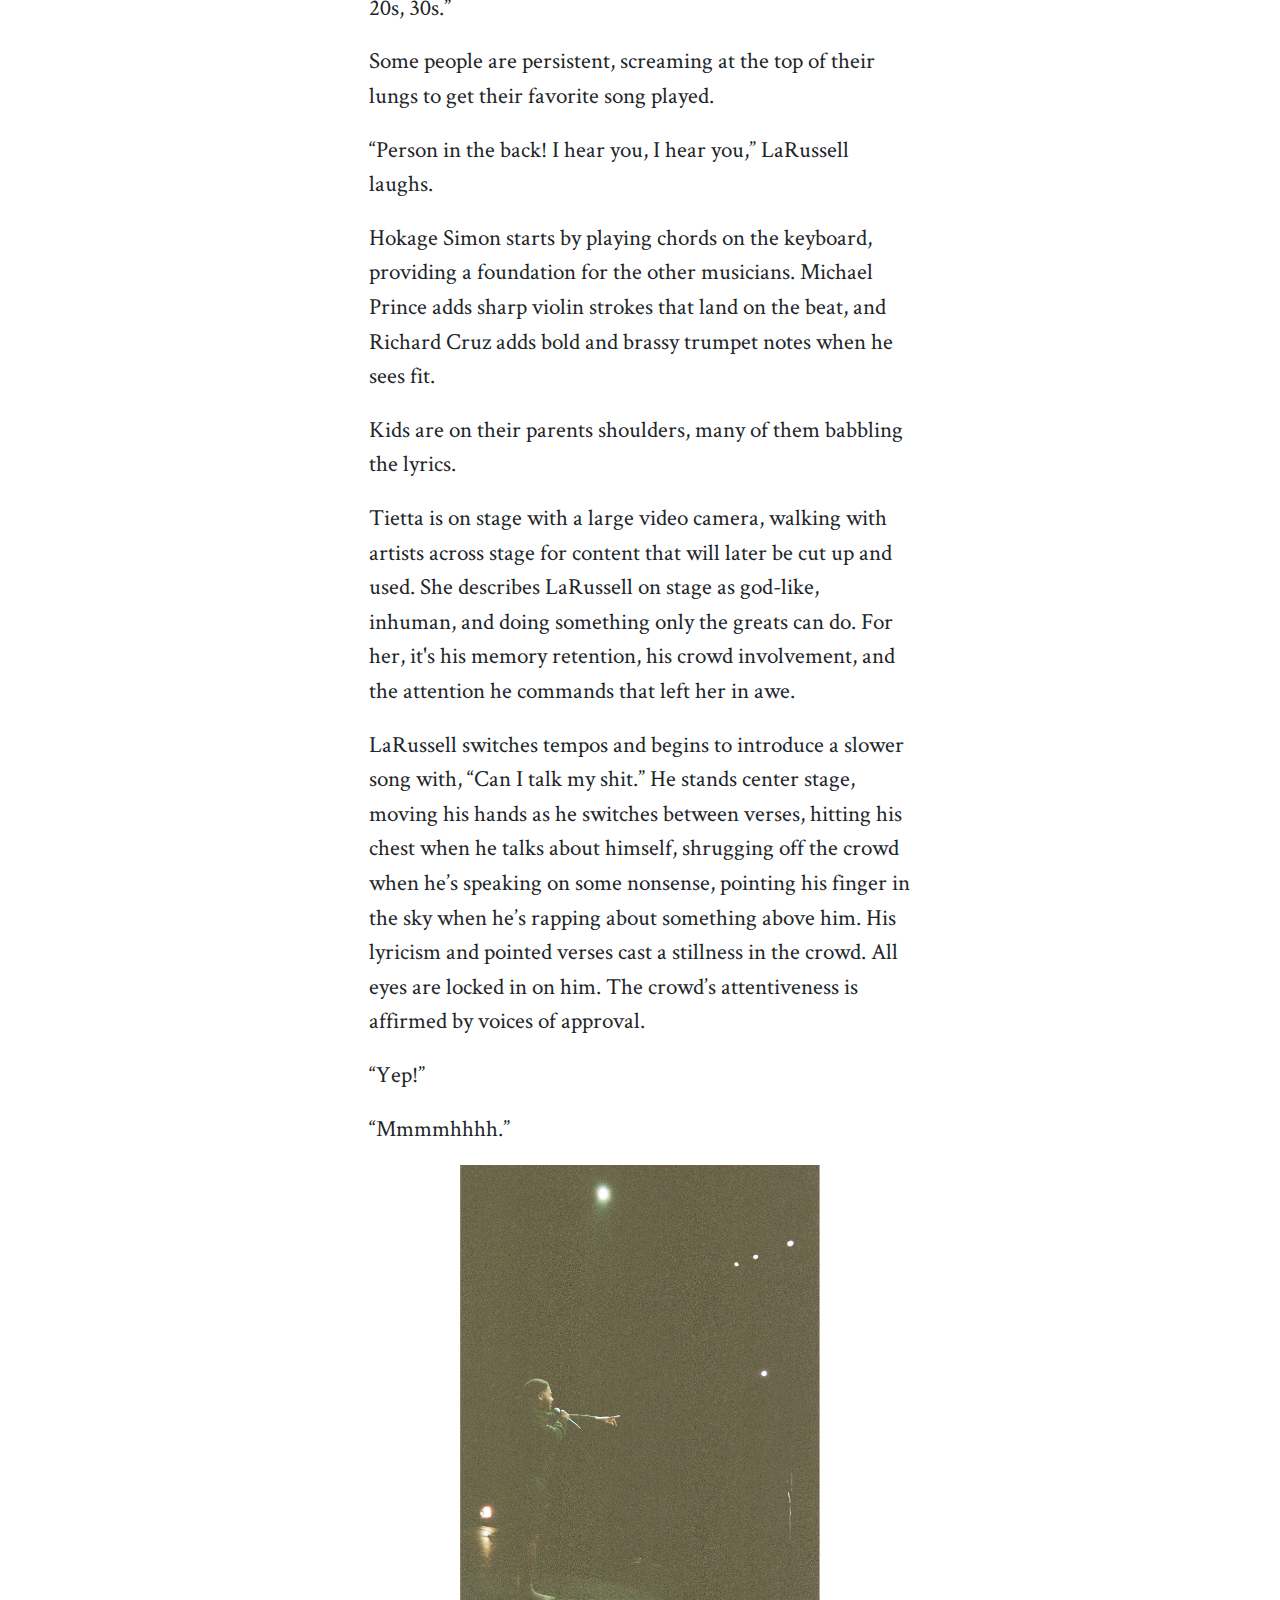
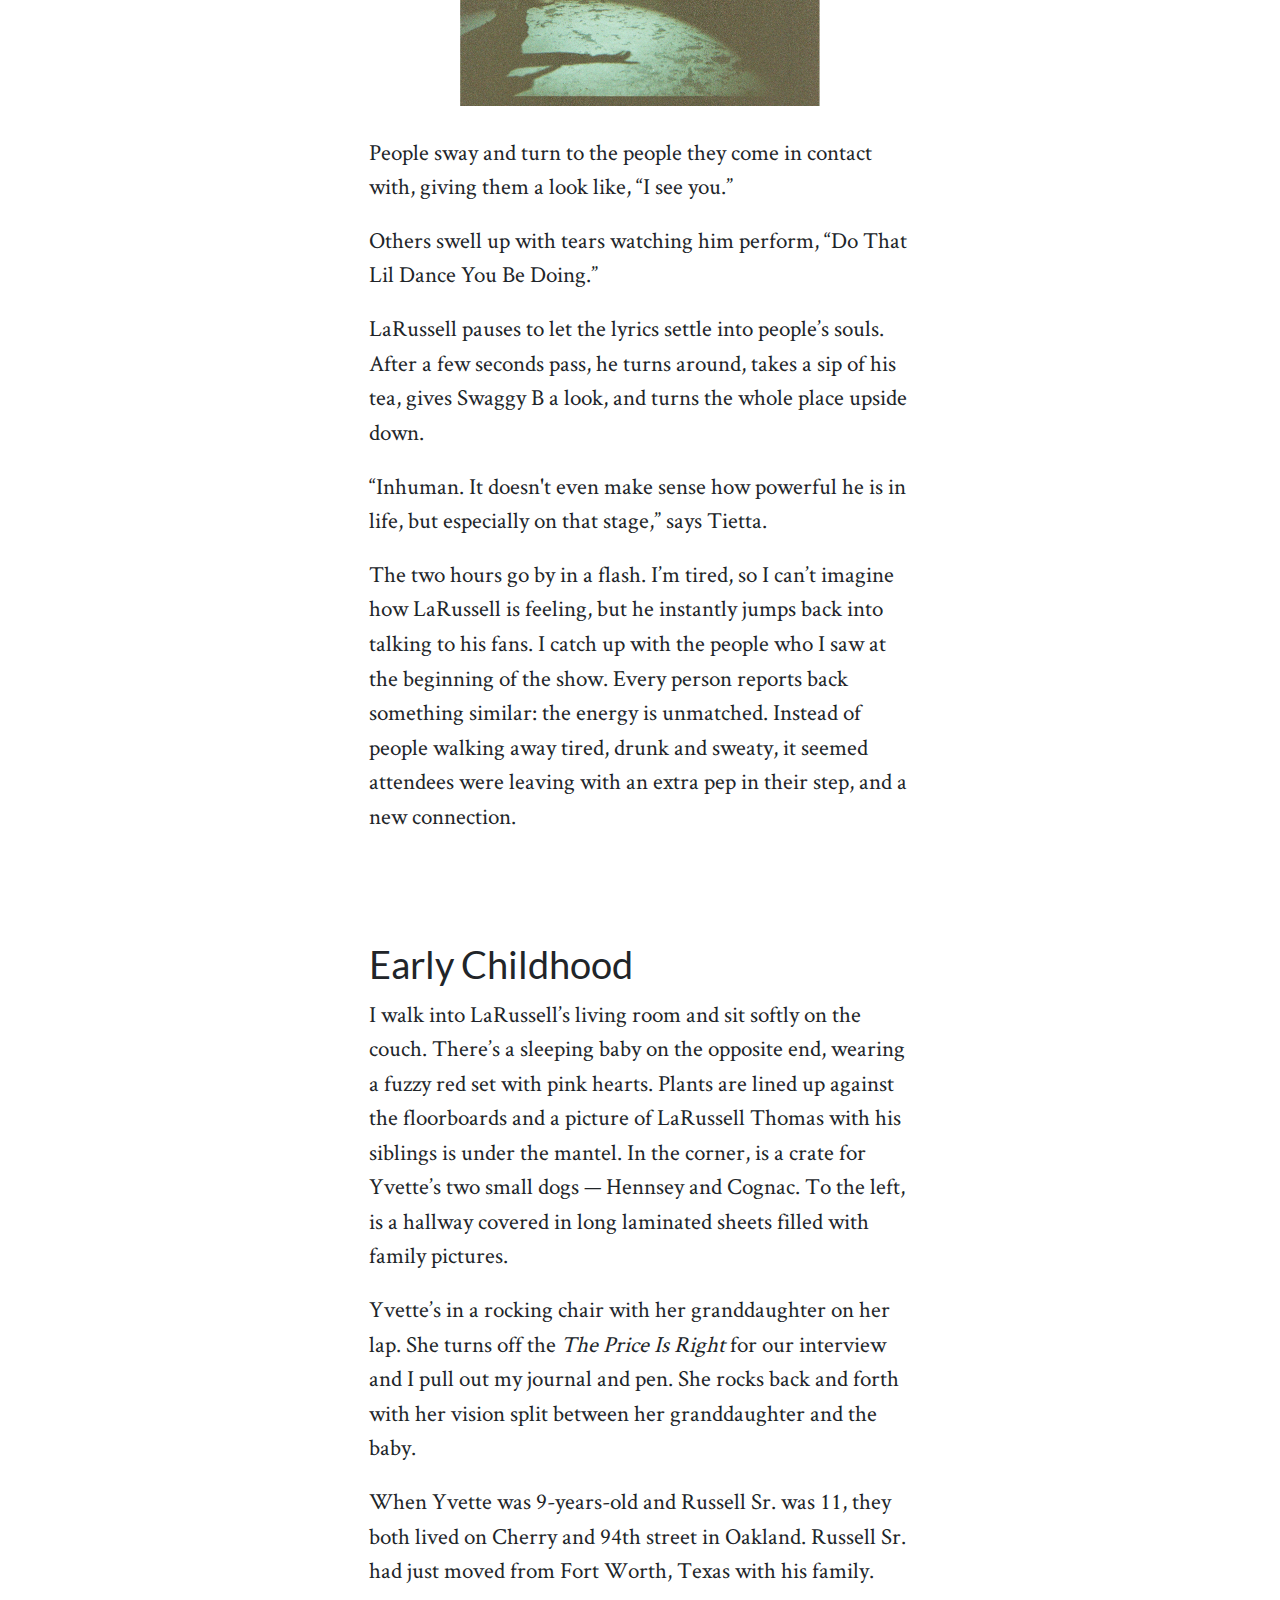
==== commit a072118f: "Update index.html" ====
--- a/index.html
+++ b/index.html
@@ -159,7 +159,7 @@
     <!-- EMPRESS-->
     <div id="empress" class="row justify-content-center">
       <div class="col-12 col-md-8 col-lg-6">
-        <p>The sun covers LaRussell's face as he lies down in his backyard one September afternoon. His eyes are gently closed, his fingers are laced behind his head, and blades of grass are poking out between his arms. If I hadn&rsquo;t seen him lie down, I might have thought he was sound asleep. Birds are chirping, a rooster is crowing, there isn&rsquo;t a cloud in the sky. Tietta, LaRussell&rsquo;s social media manager, checks the audio levels as she records our conversation. I&rsquo;m wearing a long black dress, sitting on a tiny black stool underneath a pergola in LaRussell&rsquo;s backyard giving a long winded pitch about a story I want to do on him, and his team &ldquo;Good Compenny.&rdquo;</p>
+        <p>The sun covers LaRussell's face as he lies down in his backyard one September afternoon. His eyes are gently closed, his fingers are laced behind his head, and blades of grass are poking out between his arms. If I hadn&rsquo;t seen him lie down, I might have thought he was sound asleep. Birds are chirping, and a rooster is crowing under a cloudless sky. Tietta, LaRussell&rsquo;s social media manager, checks the audio levels as she records our conversation. I&rsquo;m wearing a long black dress, sitting on a tiny black stool underneath a pergola in LaRussell&rsquo;s backyard giving a long winded pitch about a story I want to do on him, and his team &ldquo;Good Compenny.&rdquo;</p>
         <p>&ldquo;Let&rsquo;s do it!&rdquo; LaRussell says without hesitation.&nbsp;</p>
         <p>LaRussell Thomas spent the last decade building his music career, business, and community out of his parents' garage. What started locally has now gained international attention. LaRussell has become known for spearheading the independent music industry while putting Vallejo on the map. Everyone from Bloomberg to E-40 to the Breakfast Club are calling LaRussell the next big thing. And now, he is inviting me to unofficially join his team for the next six months.</p>
         <p>I show up to his house the following Monday. The inconspicuous light pink paneled home is the nucleus for LaRussell&rsquo;s team &mdash; Good Compenny. The garage is open. I pass by the white fridge that says &ldquo;Don&rsquo;t Touch Shit Unless You Bought It.&rdquo;&nbsp;</p>
